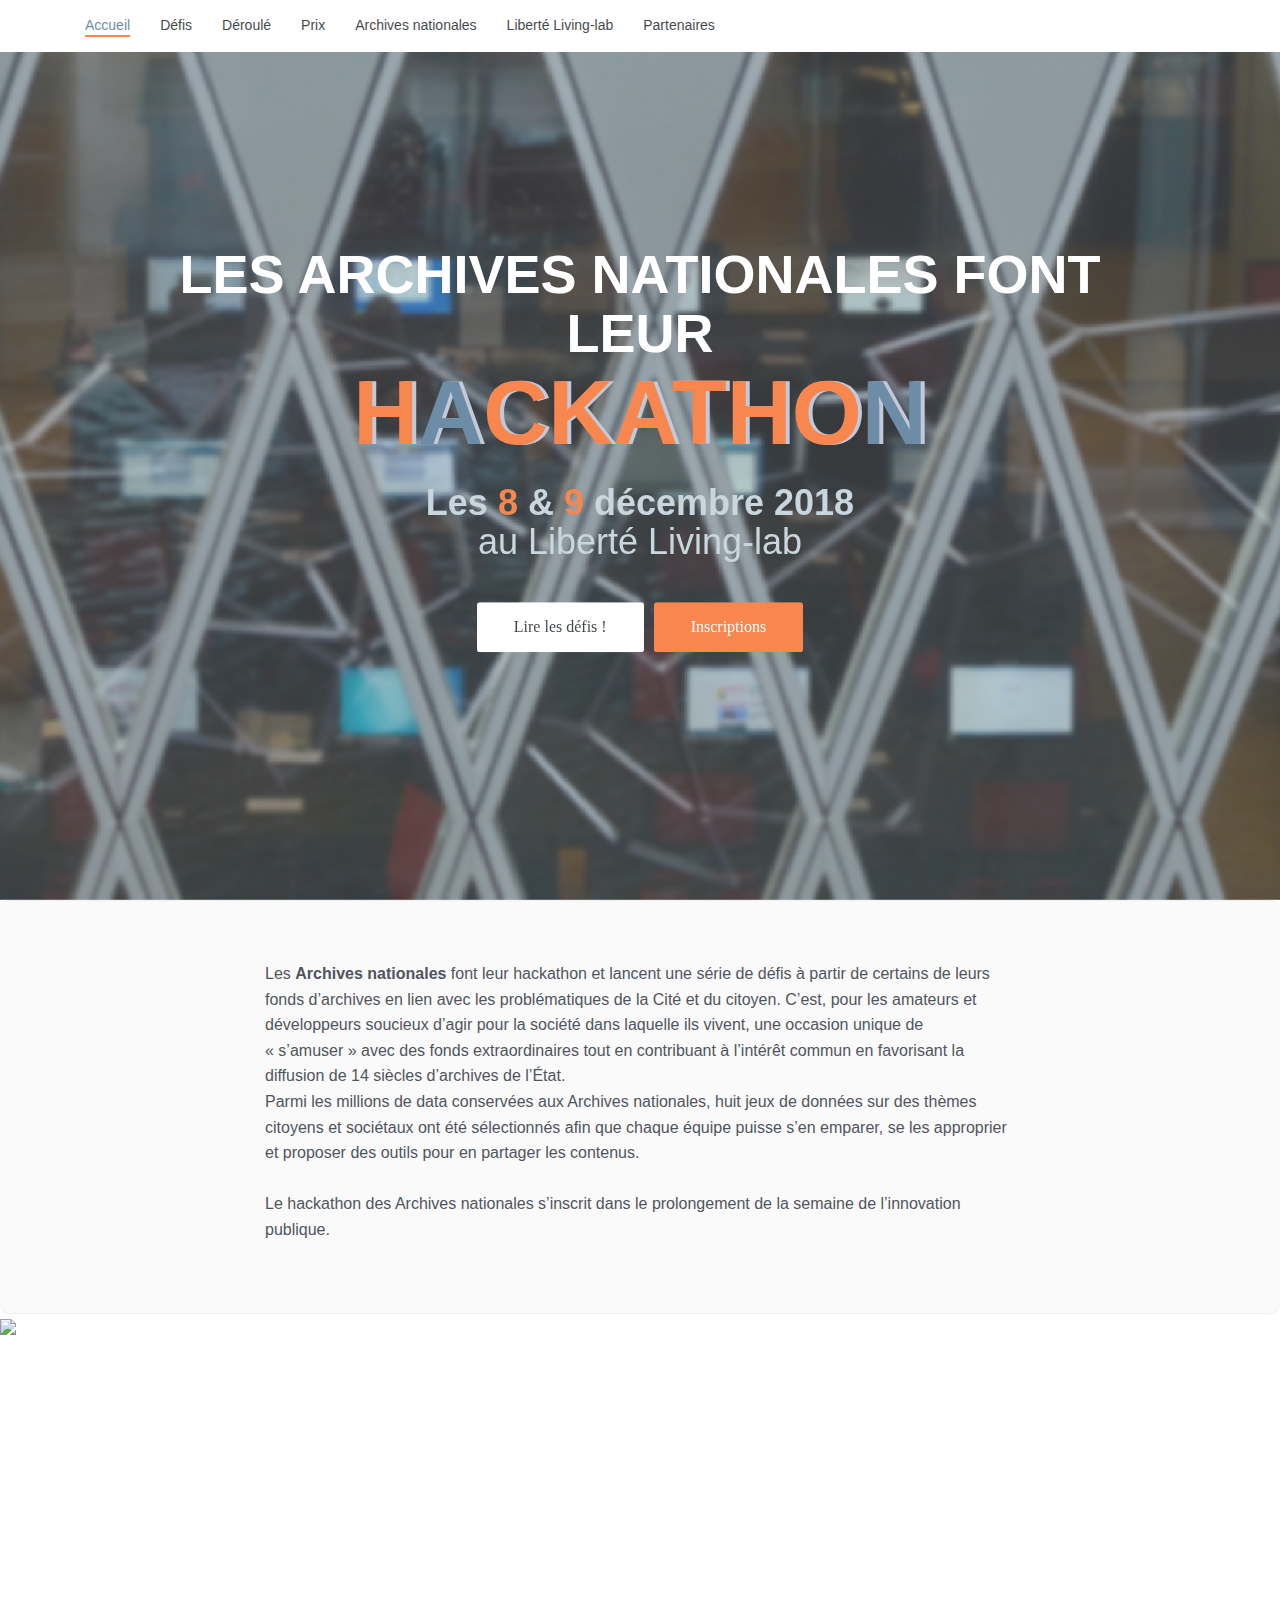
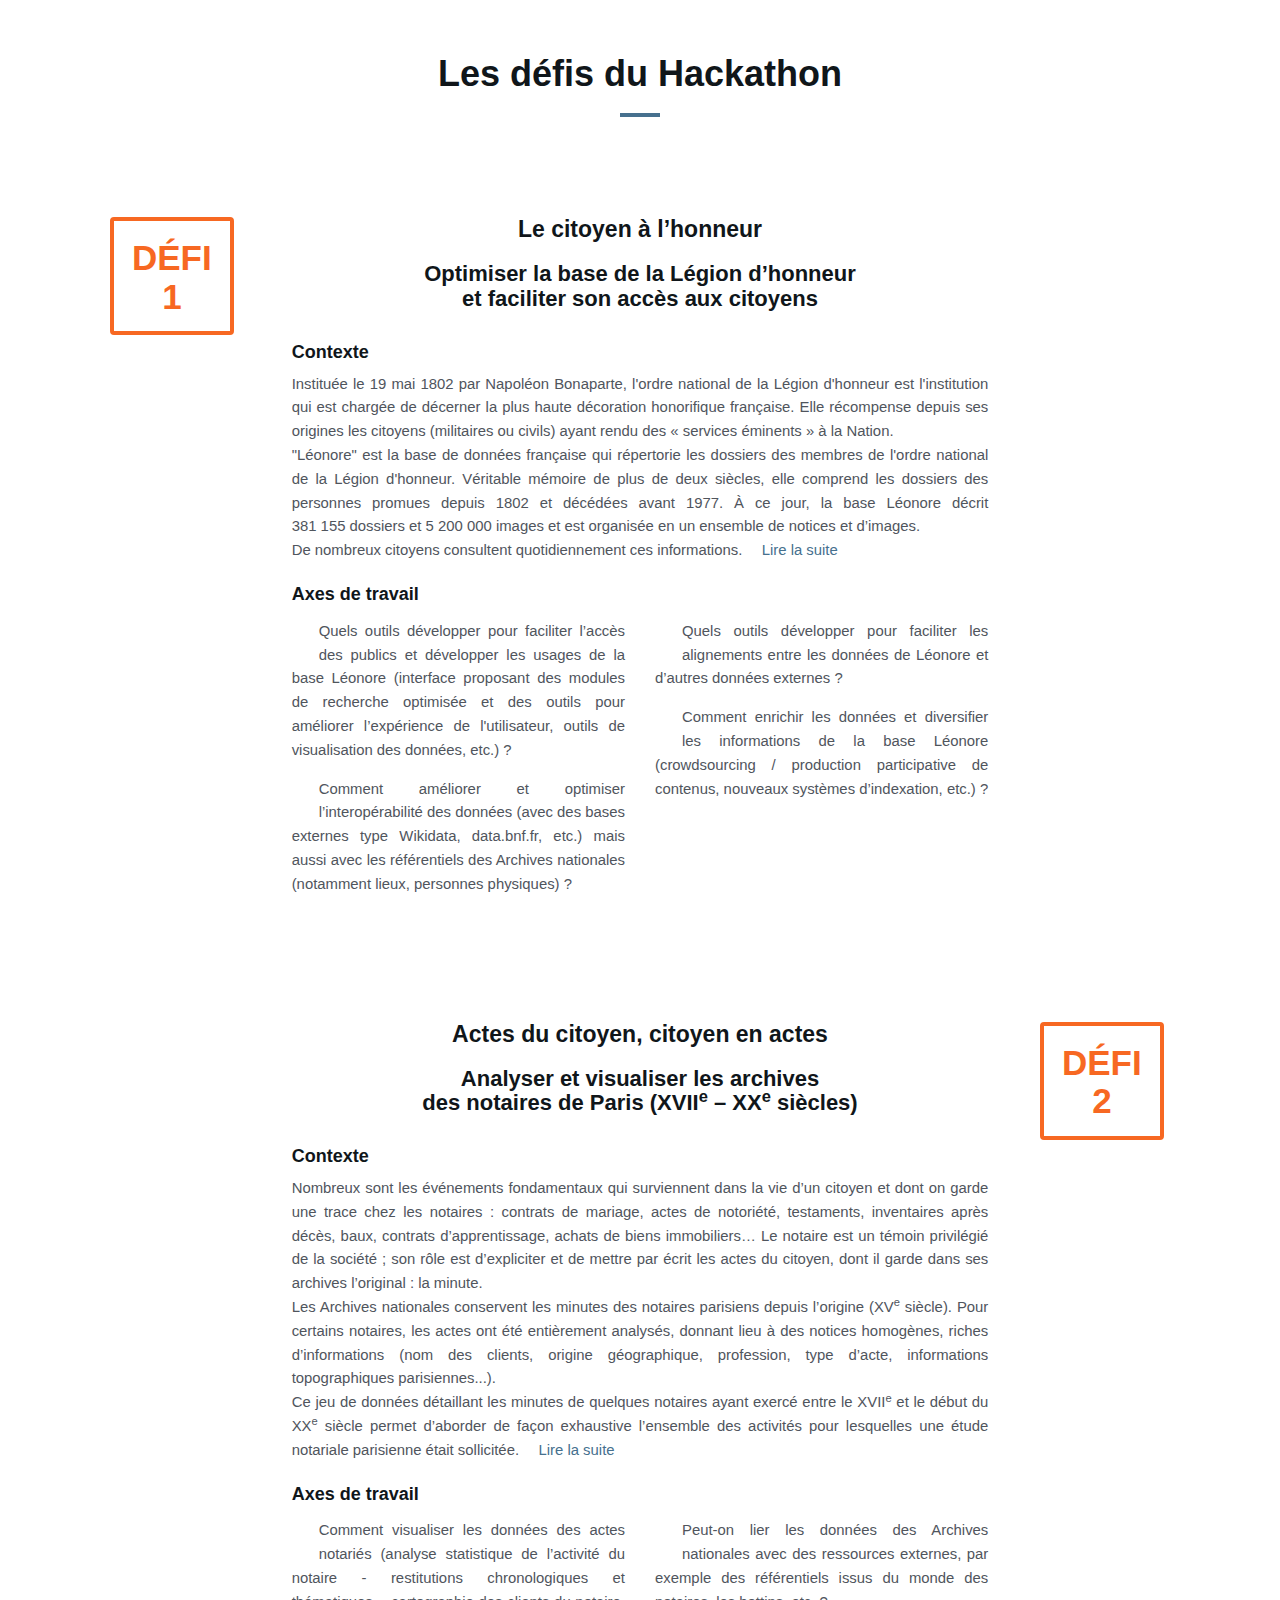
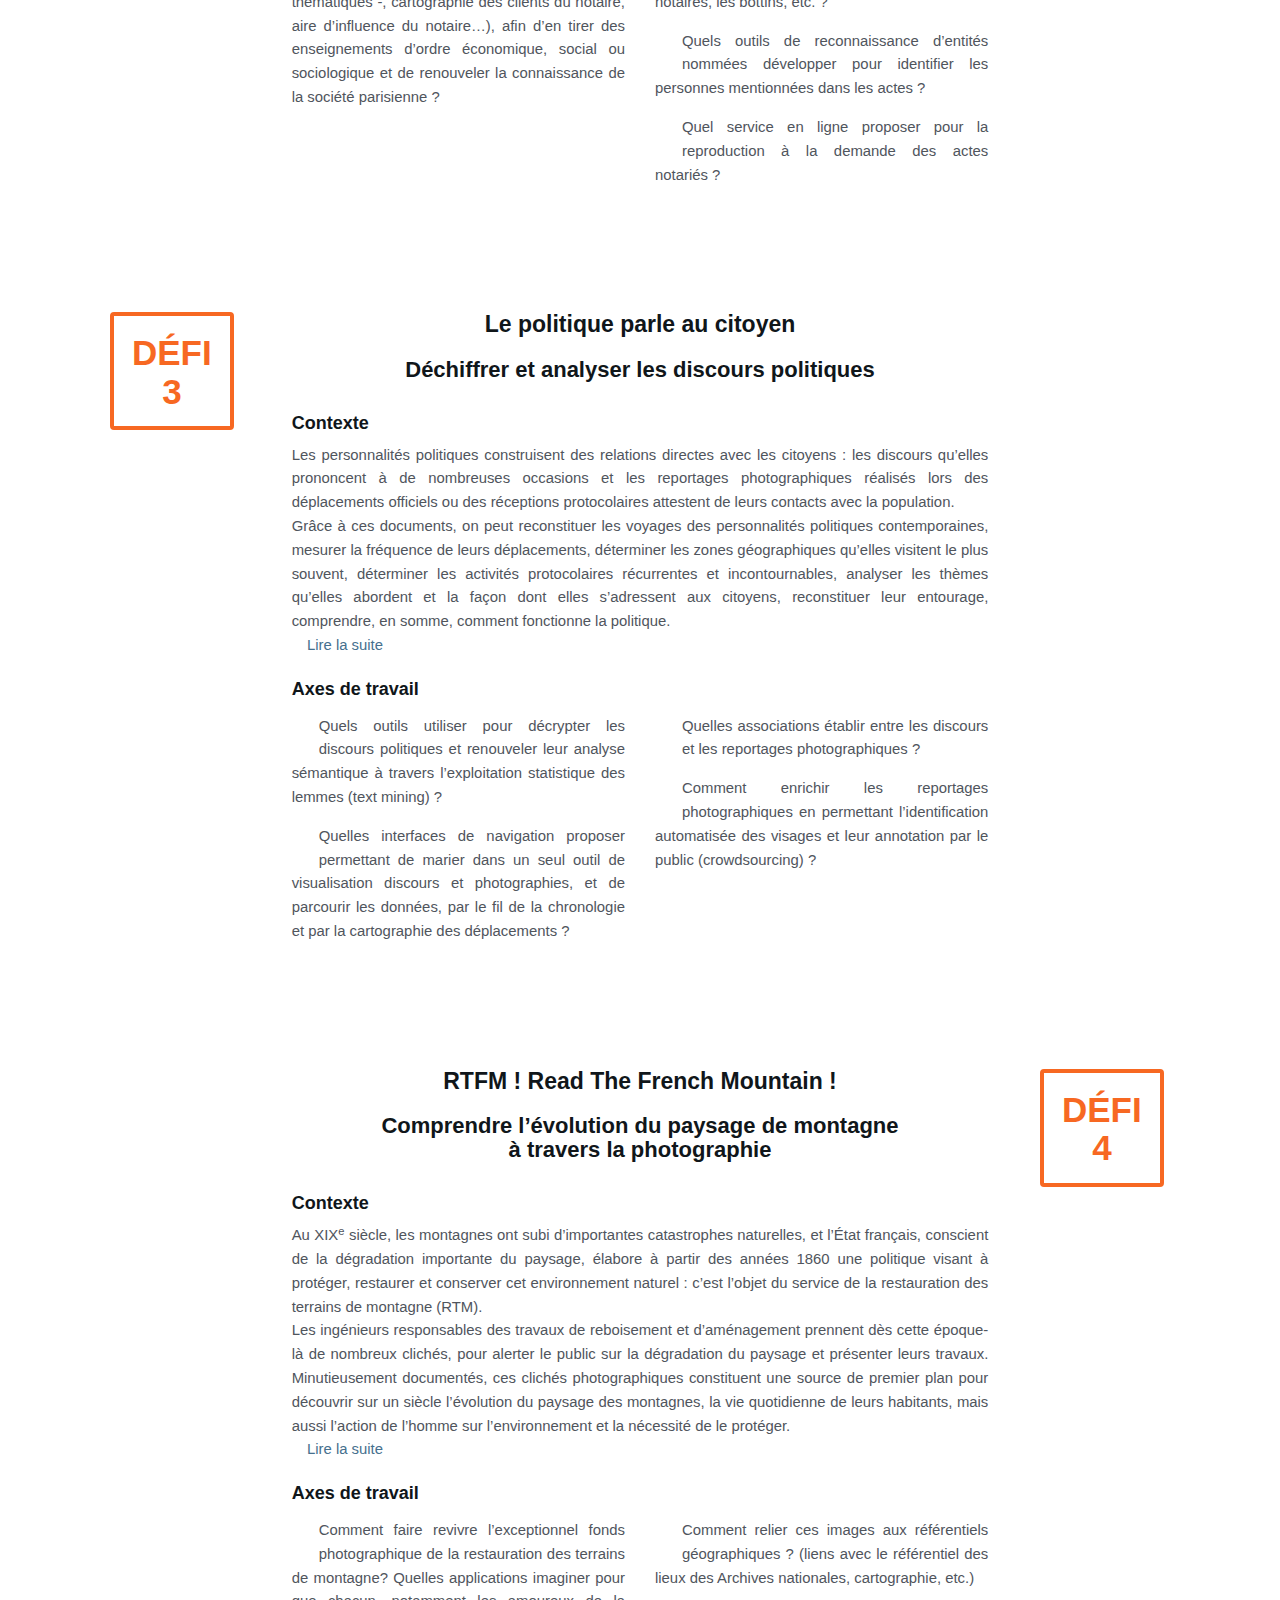
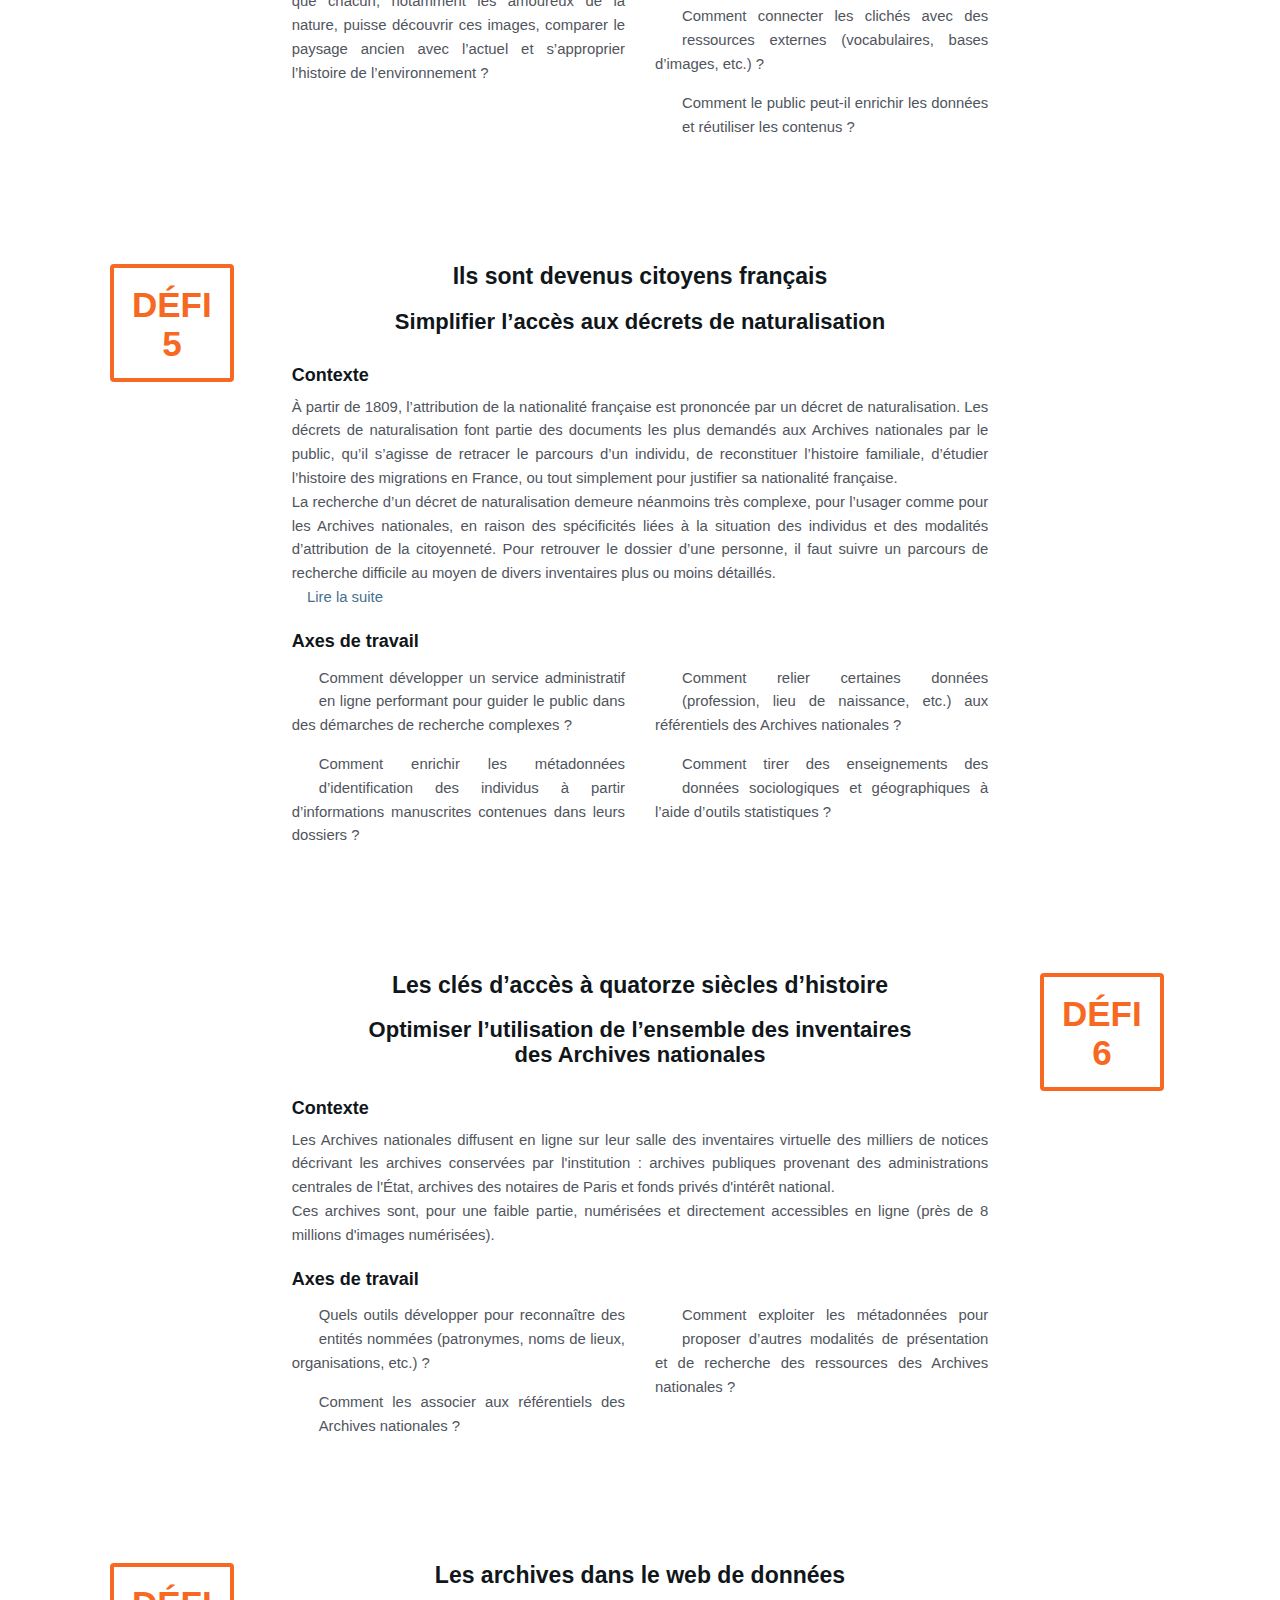
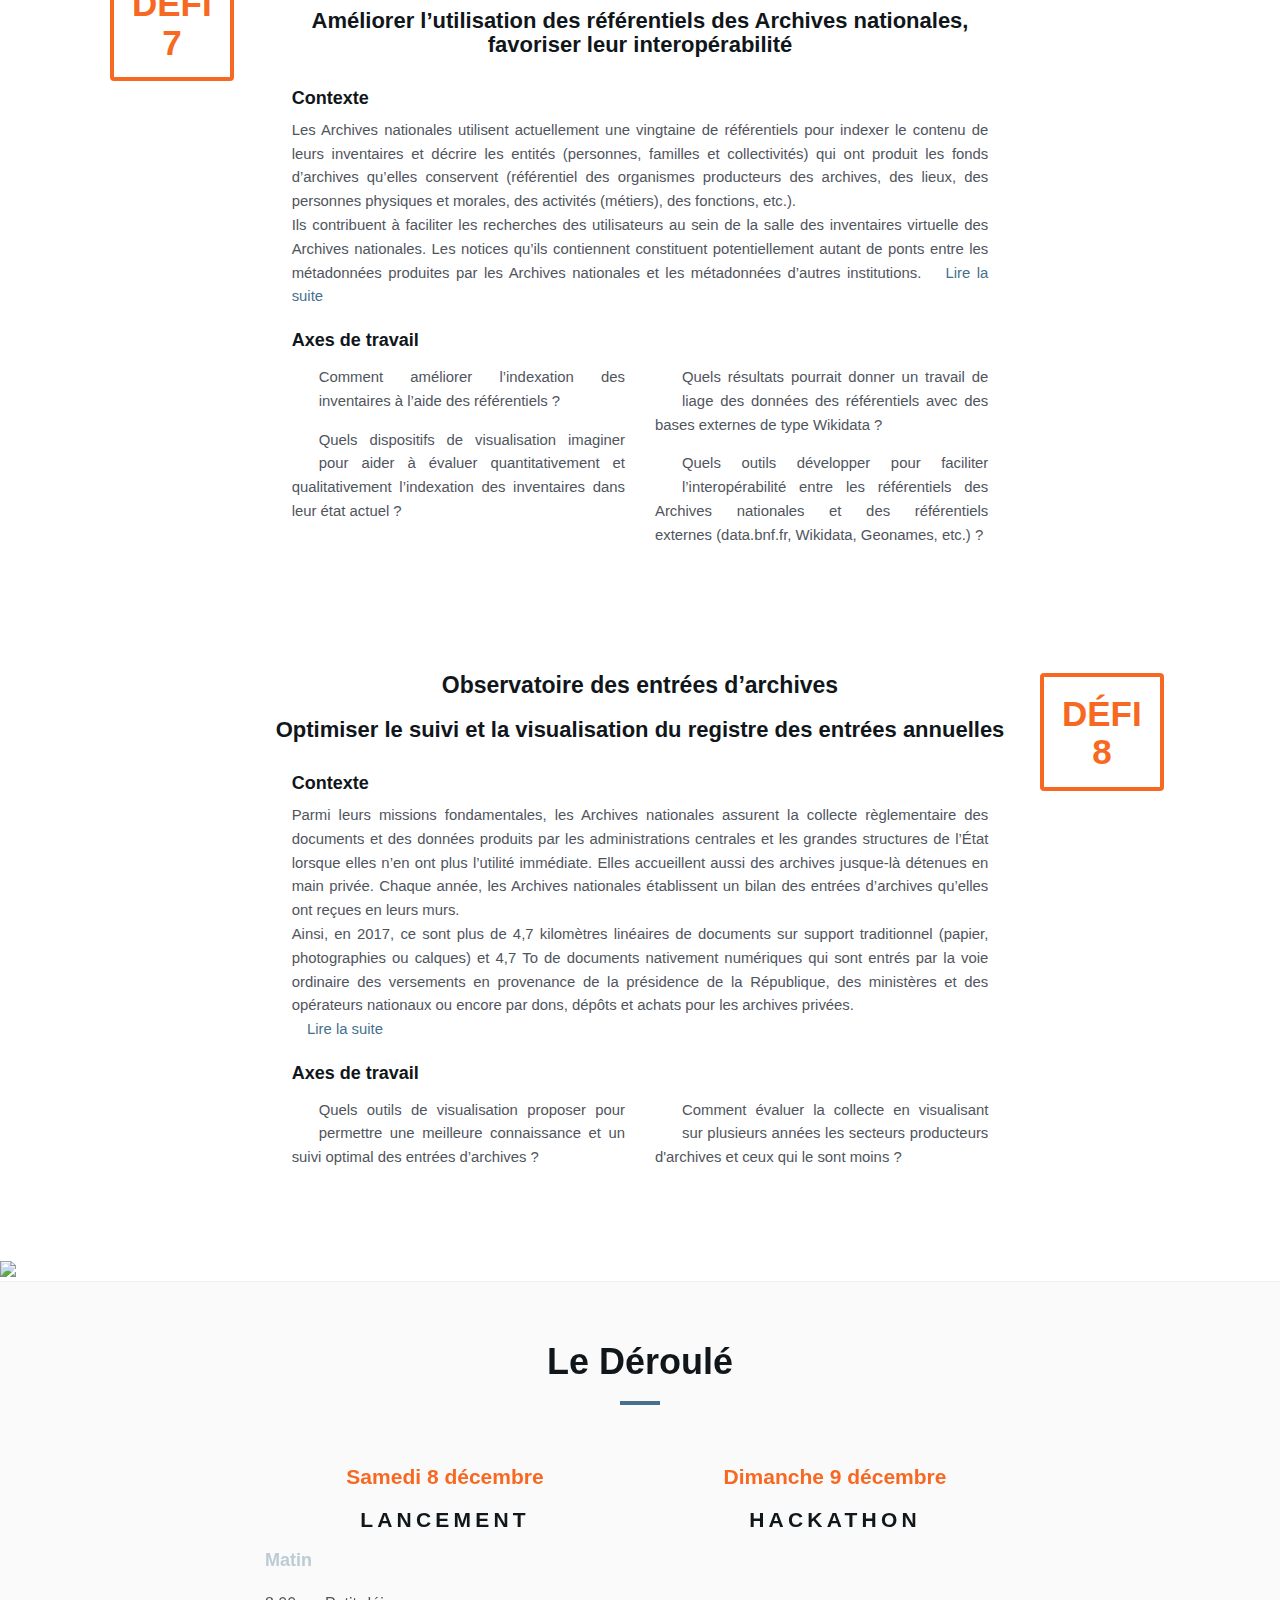
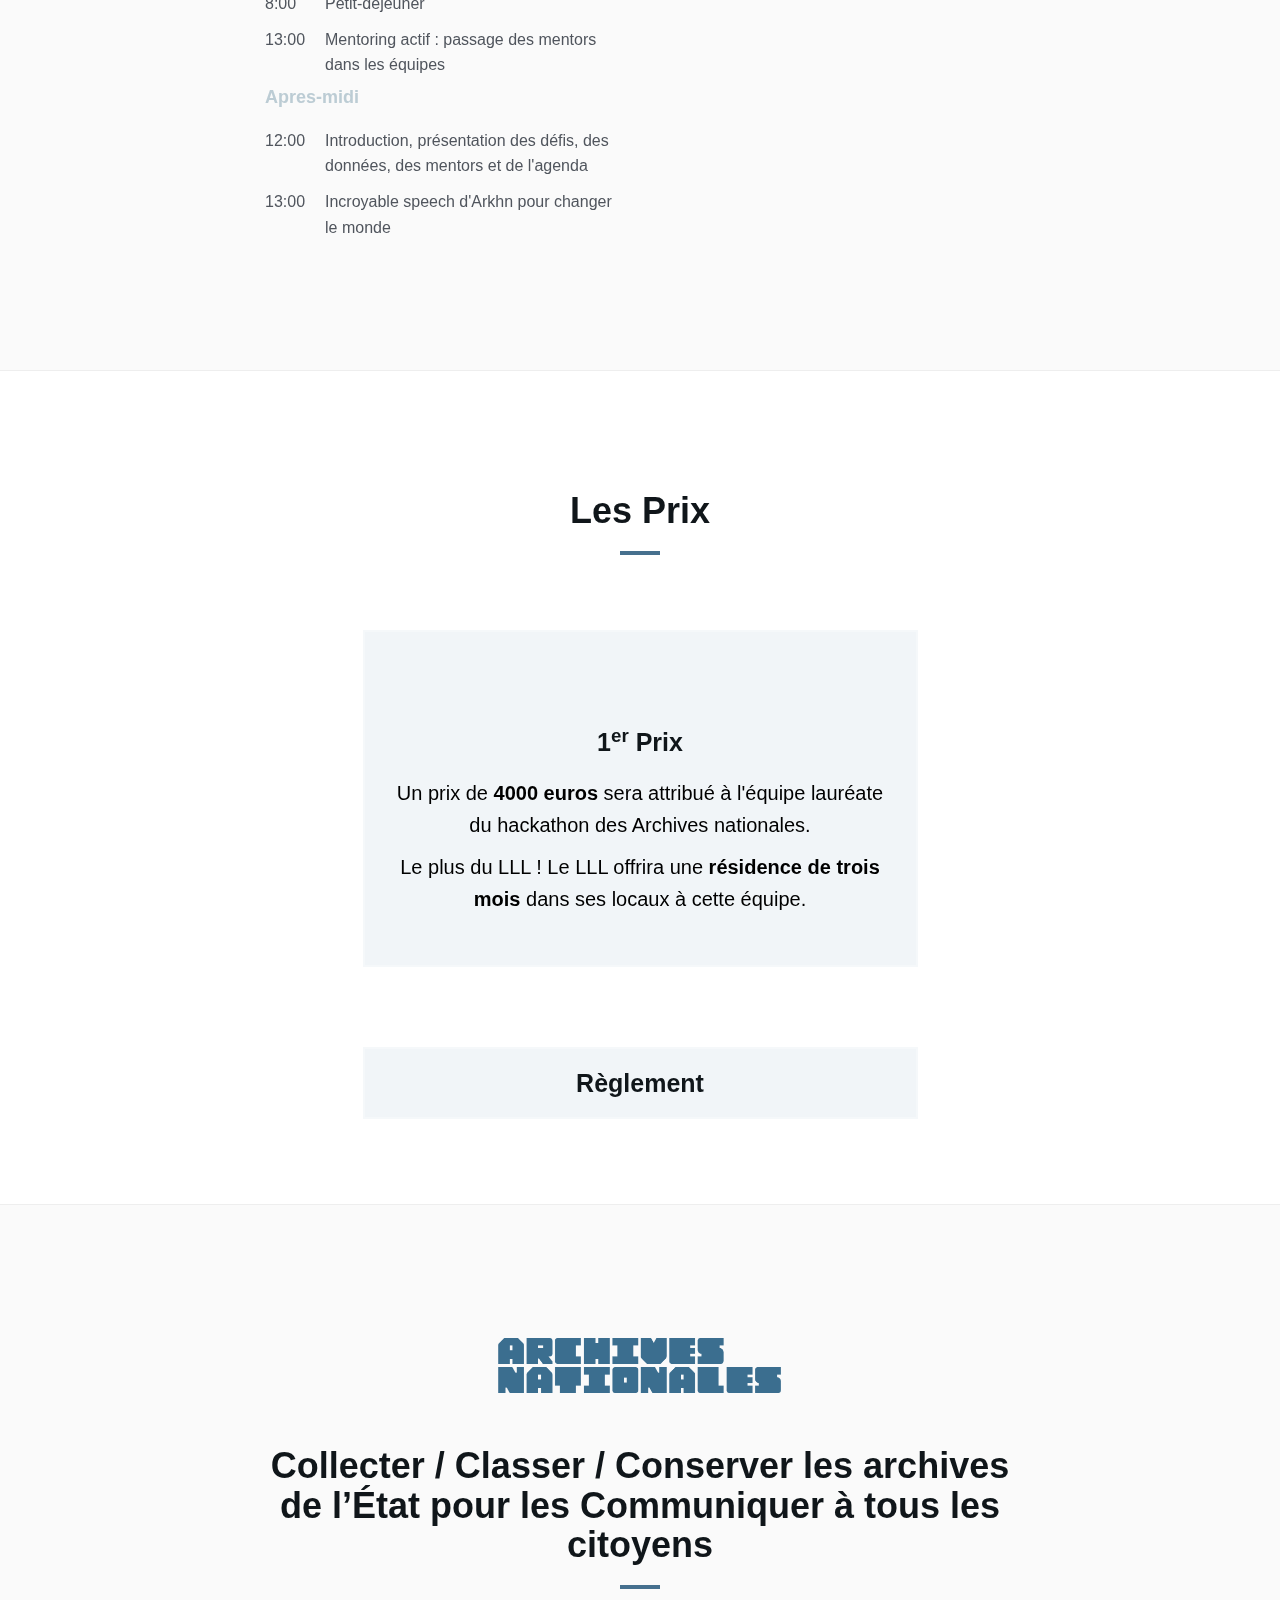
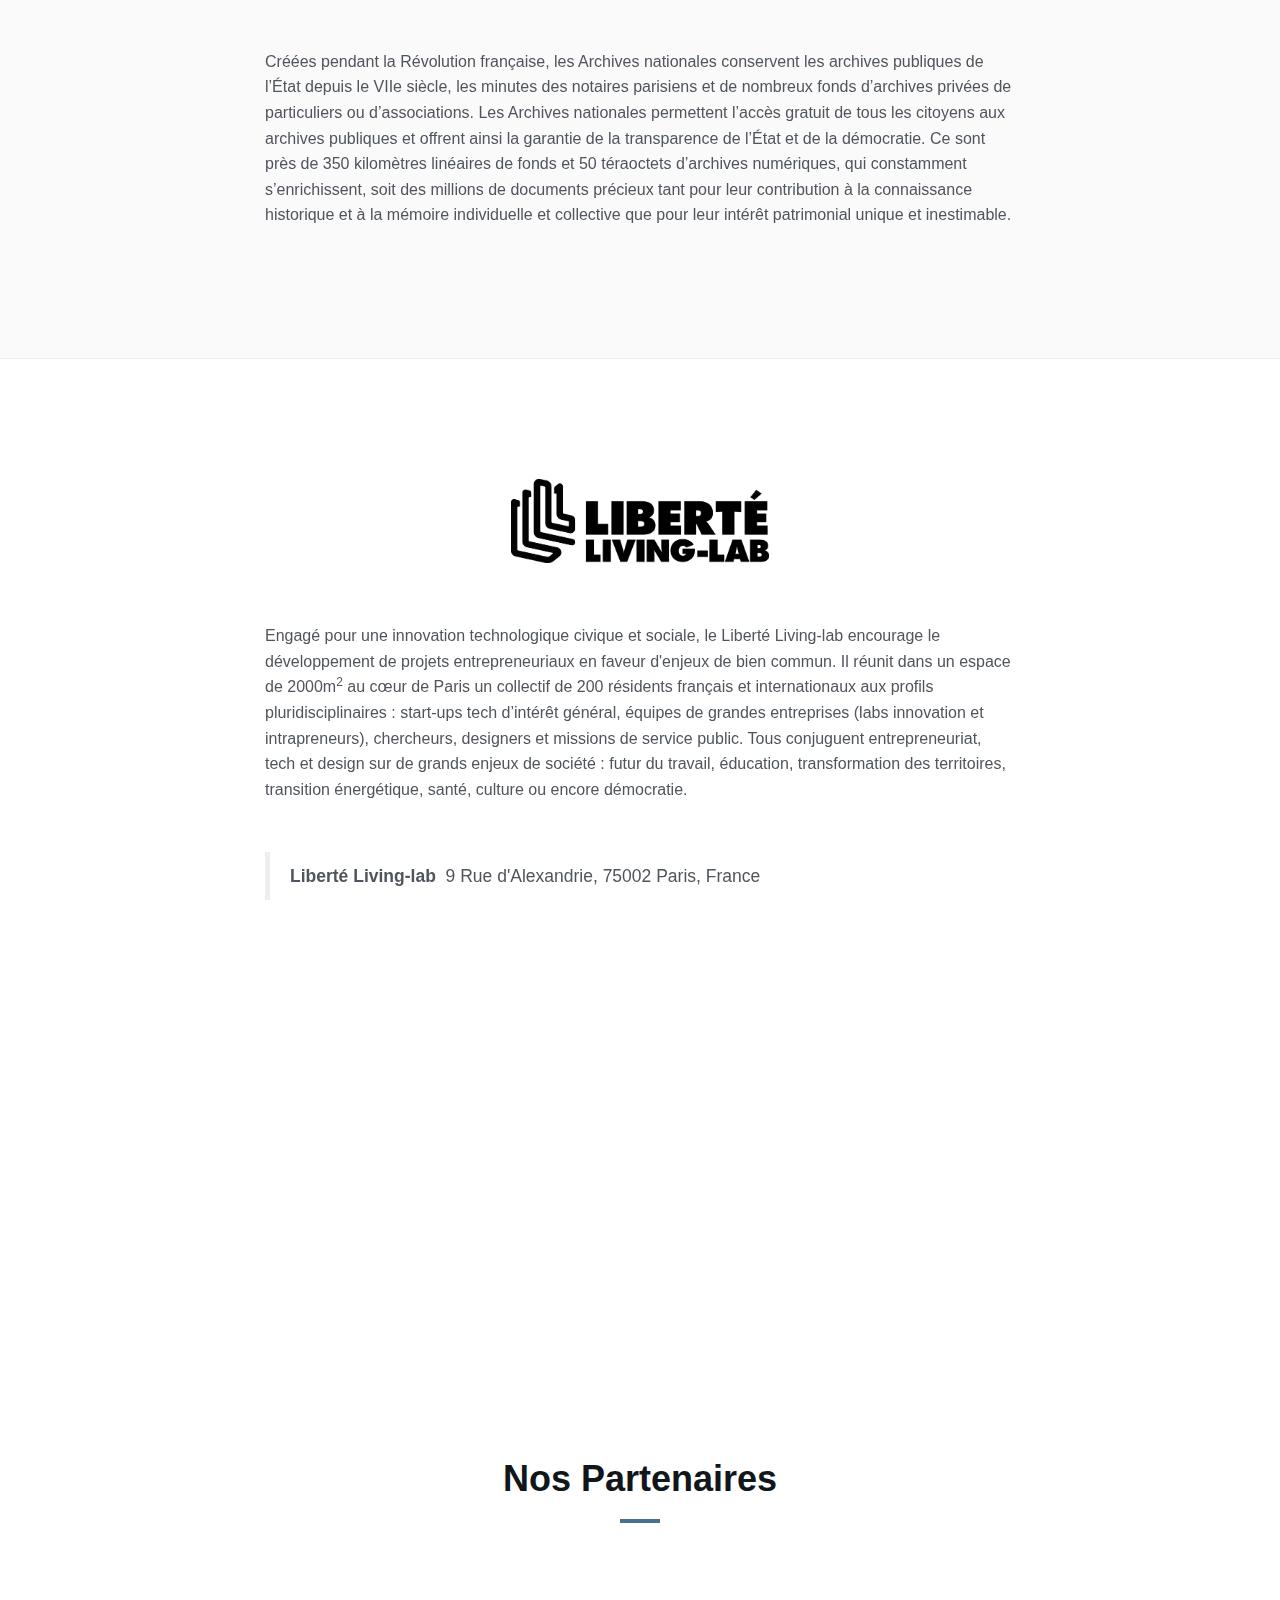
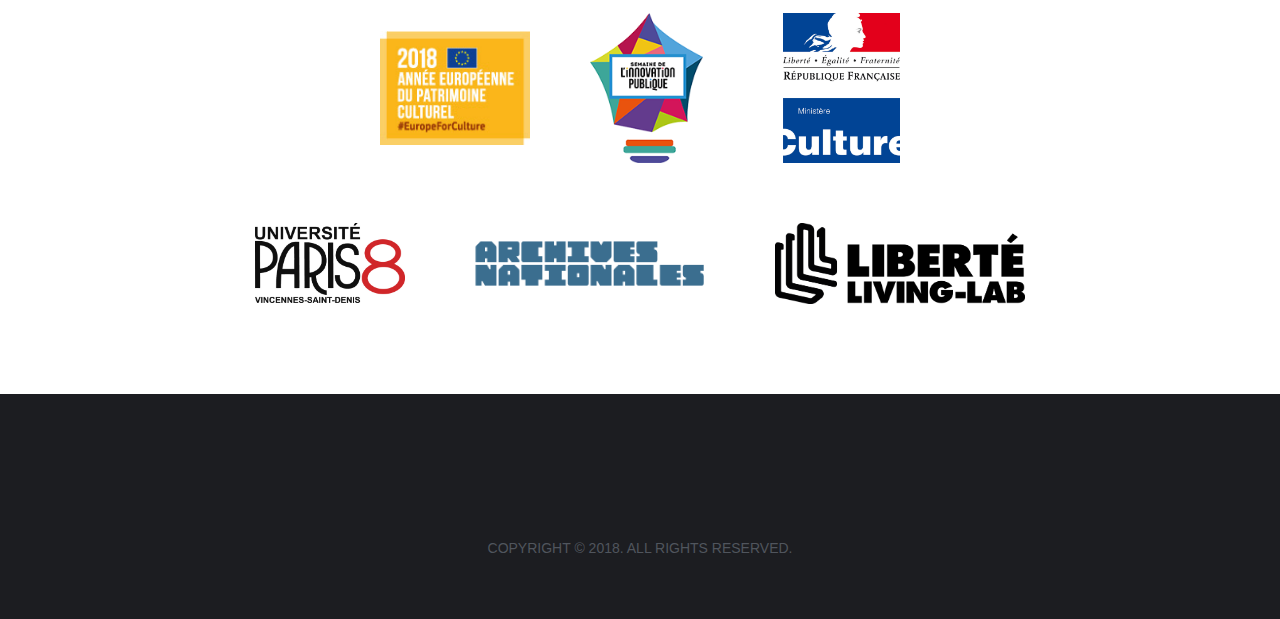
==== index.html @ dbbd3214 "Nice blurry background + nice 2000's title" ====
<!DOCTYPE html>
<html lang="en">

<head>
	<meta charset="utf-8">
	<meta http-equiv="X-UA-Compatible" content="IE=edge">
	<meta name="viewport" content="width=device-width, initial-scale=1">
	<!-- The above 3 meta tags *must* come first in the head; any other head content must come *after* these tags -->

	<title>Hackathon des Archives Nationales</title>

	<!-- Google font -->
	<!-- <link href="https://fonts.googleapis.com/css?family=Montserrat:400,700%7CVarela+Round" rel="stylesheet"> -->

	<!-- Bootstrap -->
	<link type="text/css" rel="stylesheet" href="css/bootstrap.min.css" />

	<!-- Owl Carousel -->
	<link type="text/css" rel="stylesheet" href="css/owl.carousel.css" />
	<link type="text/css" rel="stylesheet" href="css/owl.theme.default.css" />

	<!-- Magnific Popup -->
	<link type="text/css" rel="stylesheet" href="css/magnific-popup.css" />

	<!-- Font Awesome Icon -->
	<link rel="stylesheet" href="css/font-awesome.min.css">

	<!-- Custom stlylesheet -->
	<link type="text/css" rel="stylesheet" href="css/style.css" />

	<!-- HTML5 shim and Respond.js for IE8 support of HTML5 elements and media queries -->
	<!-- WARNING: Respond.js doesn't work if you view the page via file:// -->
	<!--[if lt IE 9]>
		<script src="https://oss.maxcdn.com/html5shiv/3.7.3/html5shiv.min.js"></script>
		<script src="https://oss.maxcdn.com/respond/1.4.2/respond.min.js"></script>
	<![endif]-->

	<link rel="stylesheet" href="https://use.fontawesome.com/releases/v5.3.1/css/all.css" integrity="sha384-mzrmE5qonljUremFsqc01SB46JvROS7bZs3IO2EmfFsd15uHvIt+Y8vEf7N7fWAU" crossorigin="anonymous">
</head>

<body>
	<!-- Header -->
	<header id="home">
		<div class="bg-img" style="background-image: url('./img/background.png');">
			<h2 class='my-grey'>
				#hackAN2018
			</h2>
		</div>

		<nav id="nav" class="navbar nav-transparent">
			<div class="container">
				<div class="navbar-header">
					<div class="nav-collapse">
						<span></span>
					</div>
				</div>

				<ul class="main-nav nav navbar-nav navbar-left">
					<li><a href="#home">Accueil</a></li>
					<li><a href="#defis">Défis</a></li>
					<li><a href="#deroule">Déroulé</a></li>
					<li><a href="#prix">Prix</a></li>
					<li><a href="#archivesnationales">Archives nationales</a></li>
					<li><a href="#lll">Liberté Living-lab</a></li>
					<li><a href="#partenaires">Partenaires</a></li>
					<!-- <li class="has-dropdown"><a href="#blog">Blog</a>
						<ul class="dropdown">
							<li><a href="blog-single.html">blog post</a></li>
						</ul>
					</li> -->
				</ul>

				<ul class="main-nav nav navbar-nav navbar-right">
					<li><a class="small-btn" href="https://libertlivinglab.typeform.com/to/pXBd1w">Inscriptions</a></li>
				</ul>
			</div>
		</nav>

		<div class="home-wrapper">
			<div class="container">

				<div class="row">
					<div class="col-md-10 col-md-offset-1">
						<div class="home-content" id="head_title">
							<h1 class="white-text" id='main-title'>
								Les Archives Nationales font leur<br>
								<span>H<em>A</em>CKATHO<em>N</em></span>
							</h1>
							<!-- <div style="height: 55vh">
							</div> -->
							<h2 class="my-grey">
								Les <span class="my-orange">8</span> & <span class="my-orange">9</span> décembre 2018<br />
								<span style="font-weight: normal;">au Liberté Living-lab</span>
							</h2>
							<button id='defi-btn' class="white-btn">Lire les défis !</button>
							<a class="main-btn" href="https://libertlivinglab.typeform.com/to/pXBd1w">Inscriptions</a>
						</div>
					</div>
				</div>

			</div>
		</div>
	</header>

	<div class="section sm-padding bg-grey row-defi">
		<div class="container">
			<div class="row">
				<div class="col-md-8 col-md-offset-2">
					<p>

					Les <b>Archives nationales</b> font leur hackathon et lancent une série de défis à partir de certains de leurs fonds d’archives en lien avec les
					problématiques de la Cité et du citoyen. C’est, pour les amateurs et développeurs soucieux d’agir pour la société dans laquelle ils vivent,
					une occasion unique de «&nbsp;s’amuser&nbsp;» avec des fonds extraordinaires tout en contribuant à l’intérêt commun en favorisant la diffusion de 14
					siècles d’archives de l’État.<br />
					Parmi les millions de data conservées aux Archives nationales, huit jeux de données sur des thèmes citoyens et sociétaux ont été sélectionnés
					afin que chaque équipe puisse s’en emparer, se les approprier et proposer des outils pour en partager les contenus.<br /><br />

					Le hackathon des Archives nationales s’inscrit dans le prolongement de la semaine de l’innovation publique.
					</p>
				</div>
			</div>
		</div>
	</div>

	<div id="defis" class="section">
		<div id="defi-header">
			<img src="img/visuels/large_docs.jpg" />
		</div>
		<div class="container">
			<div>
				<div class="section-header text-center">
					<h2 class="title">Les défis du Hackathon</h2>
				</div>
			</div>
			<div class="row row-mb text-justify row-defi">
				<div class="defi-number"><h3><span class="defi-number-text">Défi</span><br/>1</h3></div>
				<div class="text-center">
					<h2 class="defi-title">Le citoyen à l’honneur</h2>
					<h3 class="defi-title2">
						 Optimiser la base de la Légion d’honneur<br/> et faciliter son accès aux citoyens
					</h3>
				</div>
				<!--<h4><a class="show-more" href="#defi_all_1"><i class="fas fa-plus-circle"></i> Plus de détails sur le défi</a></h4>-->
				<div id="defi_all_1" class="">
				<div class="col-md-offset-2 col-md-8">
					<h4 class="">Contexte</h4>
					<p>
						Instituée le 19 mai 1802 par Napoléon Bonaparte, l'ordre national de la Légion d'honneur est l'institution qui est chargée de décerner la plus haute décoration honorifique française. Elle récompense depuis ses origines les citoyens (militaires ou civils) ayant rendu des « services éminents » à la Nation.<br>

						"Léonore" est la base de données française qui répertorie les dossiers des membres de l'ordre national de la Légion d'honneur. Véritable mémoire de plus de deux siècles, elle comprend les dossiers des personnes promues depuis 1802 et décédées avant 1977. À ce jour, la base Léonore décrit 381 155 dossiers et 5 200 000 images et est organisée en un ensemble de notices et d’images.<br>

						De nombreux citoyens consultent quotidiennement ces informations. <a class="show-more" href="#defi_more_1"><i class="fas fa-plus-circle"></i> Lire la suite</a><span id="defi_more_1" class="more-text">Toutefois, les Archives nationales sont aujourd’hui confrontées à un problème d’obsolescence de cet outil et de complétude des données. Les technologies utilisées pour l’application actuelle sont vieillissantes, difficilement maintenables. Pour certains dossiers, toutes les informations n’ont pas été renseignées dans la base de données (date de naissance, prénom du légionnaire etc.) et par ailleurs certaines informations visibles sur les images mériteraient de venir enrichir les notices (ex. : numéro de matricule, date de décès, métier, dates de décoration, etc.).</span>
					</p>
				</div>

				<div class="col-md-offset-2 col-md-8">
					<h4 class='axes'>Axes de travail</h4>
					<div class="col-md-6" style="padding-left: 0px;">
						<div class="feature">
							<i class="fas fa-arrow-circle-right"></i>
							<p>
								Quels outils développer pour faciliter l’accès des publics et développer les usages de la base Léonore (interface proposant des modules de recherche optimisée et des outils pour améliorer l’expérience de l'utilisateur, outils de visualisation des données, etc.) ?
							</p>
						</div>
						<div class="feature">
							<i class="fas fa-arrow-circle-right"></i>
							<p>
								Comment améliorer et optimiser l’interopérabilité des données (avec des bases externes type Wikidata, data.bnf.fr, etc.) mais aussi avec les référentiels des Archives nationales (notamment lieux, personnes physiques) ?
							</p>
						</div>
					</div>
					<div class="col-md-6" style="padding-right: 0px;">
						<div class="feature">
							<i class="fas fa-arrow-circle-right"></i>
							<p>
								Quels outils développer pour faciliter les alignements entre les données de Léonore et d’autres données externes ?
							</p>
						</div>
						<div class="feature">
							<i class="fas fa-arrow-circle-right"></i>
							<p>
								Comment enrichir les données et diversifier les informations de la base Léonore (crowdsourcing / production participative de contenus, nouveaux systèmes d’indexation, etc.) ?
							</p>
						</div>
					</div>
				</div>
				</div>
			</div>

			<div class="row row-mb text-justify row-defi">
				<div class="defi-number-right"><h3><span class="defi-number-text">Défi</span><br/>2</h3></div>
				<div class="text-center">
					<h2 class="defi-title">Actes du citoyen, citoyen en actes</h2>
					<h3 class="defi-title2">
						Analyser et visualiser les archives<br />des notaires de Paris (XVII<sup>e</sup> – XX<sup>e</sup> siècles)
					</h3>
				</div>

				<div class="col-md-offset-2 col-md-8">
					<h4 class="">Contexte</h4>
					<p>
						Nombreux sont les événements fondamentaux qui surviennent dans la vie d’un citoyen et dont on garde une trace chez les notaires : contrats de mariage, actes de notoriété, testaments, inventaires après décès, baux, contrats d’apprentissage, achats de biens immobiliers… Le notaire est un témoin privilégié de la société ; son rôle est d’expliciter et de mettre par écrit les actes du citoyen, dont il garde dans ses archives l’original : la minute.<br>
						Les Archives nationales conservent les minutes des notaires parisiens depuis l’origine (XV<sup>e</sup> siècle). Pour certains notaires, les actes ont été entièrement analysés, donnant lieu à des notices homogènes, riches d’informations (nom des clients, origine géographique, profession, type d’acte, informations topographiques parisiennes...).<br>
						Ce jeu de données détaillant les minutes de quelques notaires ayant exercé entre le XVII<sup>e</sup> et le début du XX<sup>e</sup> siècle permet d’aborder de façon exhaustive l’ensemble des activités pour lesquelles une étude notariale parisienne était sollicitée.
						<a class="show-more" href="#defi_more_2"><i class="fas fa-plus-circle"></i> Lire la suite</a><span id="defi_more_2" class="more-text">Ces informations, exprimées de façon sérielle, mériteraient d’être présentées et analysées pour en saisir toute la richesse.<br>
						Par ailleurs, les minutes de notaires font l’objet de très nombreuses demandes de copies. Un service administratif en ligne serait nécessaire, destiné à guider efficacement l’usager,depuis la formalisation de sa requête jusqu’à la mise à disposition de la reproduction numérique qu’il souhaite.
						</span>
					</p>
				</div>

				<div class="col-md-offset-2 col-md-8">
					<h4 class='axes'>Axes de travail</h4>
					<div class="col-md-6" style="padding-left: 0px;">
						<div class="feature">
							<i class="fas fa-arrow-circle-right"></i>
							<p>
								Comment visualiser les données des actes notariés (analyse statistique de l’activité du notaire - restitutions chronologiques et thématiques -, cartographie des clients du notaire, aire d’influence du notaire…), afin d’en tirer des enseignements d’ordre économique, social ou sociologique et de renouveler la connaissance de la société parisienne ?
							</p>
						</div>
					</div>
					<div class="col-md-6" style="padding-right: 0px;">
						<div class="feature">
							<i class="fas fa-arrow-circle-right"></i>
							<p>
								Peut-on lier les données des Archives nationales avec des ressources externes, par exemple des référentiels issus du monde des notaires, les bottins, etc. ?
							</p>
						</div>
						<div class="feature">
							<i class="fas fa-arrow-circle-right"></i>
							<p>
								Quels outils de reconnaissance d’entités nommées développer pour identifier les personnes mentionnées dans les actes ?
							</p>
						</div>
						<div class="feature">
							<i class="fas fa-arrow-circle-right"></i>
							<p>
								Quel service en ligne proposer pour la reproduction à la demande des actes notariés ?
							</p>
						</div>
					</div>
				</div>
			</div>

			<div class="row row-mb text-justify row-defi">
				<div class="defi-number"><h3><span class="defi-number-text">Défi</span><br/>3</h3></div>
				<div class="text-center">
					<h2 class="defi-title">Le politique parle au citoyen</h2>
					<h3 class="defi-title2">
						Déchiffrer et analyser les discours politiques
					</h3>
				</div>

				<div class="col-md-offset-2 col-md-8">
					<h4 class="">Contexte</h4>
					<p>
						Les personnalités politiques construisent des relations directes avec les citoyens : les discours qu’elles prononcent à de nombreuses occasions et les reportages photographiques réalisés lors des déplacements officiels ou des réceptions protocolaires attestent de leurs contacts avec la population.<br>
						Grâce à ces documents, on peut reconstituer les voyages des personnalités politiques contemporaines, mesurer la fréquence de leurs déplacements, déterminer les zones géographiques qu’elles visitent le plus souvent, déterminer les activités protocolaires récurrentes et incontournables, analyser les thèmes qu’elles abordent et la façon dont elles s’adressent aux citoyens, reconstituer leur entourage, comprendre, en somme, comment fonctionne la politique.<br>
						<a class="show-more" href="#defi_more_3"><i class="fas fa-plus-circle"></i> Lire la suite</a><span id="defi_more_3" class="more-text"> Ce défi rassemble un jeu de données issus des discours de deux hommes politiques, dont certains n’ont jamais été publiés : ceux du général de Gaulle, prononcés entre 1946 et 1969, et ceux de Michel Rocard, durant la période où il fut Premier Ministre (1988-1991). Il contient également des photoreportages, certains étant directement en lien avec les discours.<br>
						De multiples usages sont possibles autour de l’exploitation de ces données, notamment comprendre et déchiffrer le discours de ces deux hommes politiques et les restituer sur une interface innovante.
						</span>
					</p>
				</div>

				<div class="col-md-offset-2 col-md-8">
					<h4 class='axes'>Axes de travail</h4>
					<div class="col-md-6" style="padding-left: 0px;">
						<div class="feature">
							<i class="fas fa-arrow-circle-right"></i>
							<p>
								Quels outils utiliser pour décrypter les discours politiques et renouveler leur analyse sémantique à travers l’exploitation statistique des lemmes (text mining) ?
							</p>
						</div>
						<div class="feature">
							<i class="fas fa-arrow-circle-right"></i>
							<p>
								Quelles interfaces de navigation proposer permettant de marier dans un seul outil de visualisation discours et photographies, et de parcourir les données, par le fil de la chronologie et par la cartographie des déplacements ?
							</p>
						</div>
					</div>
					<div class="col-md-6" style="padding-right: 0px;">
						<div class="feature">
							<i class="fas fa-arrow-circle-right"></i>
							<p>
								Quelles associations établir entre les discours et les reportages photographiques ?
							</p>
						</div>
						<div class="feature">
							<i class="fas fa-arrow-circle-right"></i>
							<p>
								Comment enrichir les reportages photographiques en permettant l’identification automatisée des visages et leur annotation par le public (crowdsourcing) ?
							</p>
						</div>
					</div>
				</div>
			</div>

			<div class="row row-mb text-justify row-defi">
				<div class="defi-number-right"><h3><span class="defi-number-text">Défi</span><br/>4</h3></div>
				<div class="text-center">
					<h2 class="defi-title">RTFM ! Read The French Mountain !</h2>
					<h3 class="defi-title2">
						Comprendre l’évolution du paysage de montagne<br/> à travers la photographie
					</h3>
				</div>

				<div class="col-md-offset-2 col-md-8">
					<h4 class="">Contexte</h4>
					<p>
						Au XIX<sup>e</sup> siècle, les montagnes ont subi d’importantes catastrophes naturelles, et l’État français, conscient de la dégradation importante du paysage, élabore à partir des années 1860 une politique visant à protéger, restaurer et conserver cet environnement naturel : c’est l’objet du service de la restauration des terrains de montagne (RTM).<br>
						Les ingénieurs responsables des travaux de reboisement et d’aménagement prennent dès cette époque-là de nombreux clichés, pour alerter le public sur la dégradation du paysage et présenter leurs travaux. Minutieusement documentés, ces clichés photographiques constituent une source de premier plan pour découvrir sur un siècle l’évolution du paysage des montagnes, la vie quotidienne de leurs habitants, mais aussi l’action de l’homme sur l’environnement et la nécessité de le protéger.<br>
						<a class="show-more" href="#defi_more_4"><i class="fas fa-plus-circle"></i> Lire la suite</a><span id="defi_more_4" class="more-text">
						Les Archives nationales souhaitent mieux faire connaître et partager ce fonds photographique à la richesse insoupçonnée afin de contribuer à la connaissance et à la protection de cet environnement fragile.
						</span>
					</p>
				</div>

				<div class="col-md-offset-2 col-md-8">
					<h4 class='axes'>Axes de travail</h4>
					<div class="col-md-6" style="padding-left: 0px;">
						<div class="feature">
							<i class="fas fa-arrow-circle-right"></i>
							<p>
								Comment faire revivre l’exceptionnel fonds photographique de la restauration des terrains de montagne? Quelles applications imaginer pour que chacun, notamment les amoureux de la nature, puisse découvrir ces images, comparer le paysage ancien avec l’actuel et s’approprier l’histoire de l’environnement ?
							</p>
						</div>
					</div>
					<div class="col-md-6" style="padding-right: 0px;">
						<div class="feature">
							<i class="fas fa-arrow-circle-right"></i>
							<p>
								Comment relier ces images aux référentiels géographiques ? (liens avec le référentiel des lieux des Archives nationales, cartographie, etc.)
							</p>
						</div>
						<div class="feature">
							<i class="fas fa-arrow-circle-right"></i>
							<p>
								Comment connecter les clichés avec des ressources externes (vocabulaires, bases d’images, etc.) ?
							</p>
						</div>
						<div class="feature">
							<i class="fas fa-arrow-circle-right"></i>
							<p>
								Comment le public peut-il enrichir les données et réutiliser les contenus ?
							</p>
						</div>
					</div>
				</div>
			</div>

			<div class="row row-mb text-justify row-defi">
				<div class="defi-number"><h3><span class="defi-number-text">Défi</span><br/>5</h3></div>
				<div class="text-center">
					<h2 class="defi-title">Ils sont devenus citoyens français</h2>
					<h3 class="defi-title2">
						Simplifier l’accès aux décrets de naturalisation
					</h3>
				</div>

				<div class="col-md-offset-2 col-md-8">
					<h4 class="">Contexte</h4>
					<p>
						À partir de 1809, l’attribution de la nationalité française est prononcée par un décret de naturalisation. Les décrets de naturalisation font partie des documents les plus demandés aux Archives nationales par le public, qu’il s’agisse de retracer le parcours d’un individu, de reconstituer l’histoire familiale, d’étudier l’histoire des migrations en France, ou tout simplement pour justifier sa nationalité française.<br>
						La recherche d’un décret de naturalisation demeure néanmoins très complexe, pour l’usager comme pour les Archives nationales, en raison des spécificités liées à la situation des individus et des modalités d’attribution de la citoyenneté. Pour retrouver le dossier d’une personne, il faut suivre un parcours de recherche difficile au moyen de divers inventaires plus ou moins détaillés.<br>
						<a class="show-more" href="#defi_more_5"><i class="fas fa-plus-circle"></i> Lire la suite</a><span id="defi_more_5" class="more-text">
							Un service administratif en ligne, destiné à guider efficacement le public, serait nécessaire pour la recherche d'un décret de naturalisation. De même, les outils de recherche pourraient être enrichis en trouvant le moyen de récupérer des informations écrites sous forme manuscrite dans les dossiers de naturalisation.
						</span>
					</p>
				</div>

				<div class="col-md-offset-2 col-md-8">
					<h4 class='axes'>Axes de travail</h4>
					<div class="col-md-6" style="padding-left: 0px;">
						<div class="feature">
							<i class="fas fa-arrow-circle-right"></i>
							<p>
								Comment développer un service administratif en ligne performant pour guider le public dans des démarches de recherche complexes ?
							</p>
						</div>
						<div class="feature">
							<i class="fas fa-arrow-circle-right"></i>
							<p>
								Comment enrichir les métadonnées d’identification des individus à partir d’informations manuscrites contenues dans leurs dossiers ?
							</p>
						</div>
					</div>
					<div class="col-md-6" style="padding-right: 0px;">
						<div class="feature">
							<i class="fas fa-arrow-circle-right"></i>
							<p>
								Comment relier certaines données (profession, lieu de naissance, etc.) aux référentiels des Archives nationales ?
							</p>
						</div>
						<div class="feature">
							<i class="fas fa-arrow-circle-right"></i>
							<p>
								Comment tirer des enseignements des données sociologiques et géographiques à l’aide d’outils statistiques ?
							</p>
						</div>
					</div>
				</div>
			</div>

			<div class="row row-mb text-justify row-defi">
				<div class="defi-number-right"><h3><span class="defi-number-text">Défi</span><br/>6</h3></div>
				<div class="text-center">
					<h2 class="defi-title">Les clés d’accès à quatorze siècles d’histoire</h2>
					<h3 class="defi-title2">
						Optimiser l’utilisation de l’ensemble des inventaires<br /> des Archives nationales
					</h3>
				</div>

				<div class="col-md-offset-2 col-md-8">
					<h4 class="">Contexte</h4>
					<p>
						Les Archives nationales diffusent en ligne sur leur salle des inventaires virtuelle des milliers de notices décrivant les archives conservées par l'institution : archives publiques provenant des administrations centrales de l'État, archives des notaires de Paris et fonds privés d'intérêt national.<br>
						Ces archives sont, pour une faible partie, numérisées et directement accessibles en ligne (près de 8 millions d'images numérisées).
					</p>
				</div>

				<div class="col-md-offset-2 col-md-8">
					<h4 class='axes'>Axes de travail</h4>
					<div class="col-md-6" style="padding-left: 0px;">
						<div class="feature">
							<i class="fas fa-arrow-circle-right"></i>
							<p>
								Quels outils développer pour reconnaître des entités nommées (patronymes, noms de lieux, organisations, etc.) ?
							</p>
						</div>
						<div class="feature">
							<i class="fas fa-arrow-circle-right"></i>
							<p>
								Comment les associer aux référentiels des Archives nationales ?
							</p>
						</div>
					</div>
					<div class="col-md-6" style="padding-right: 0px;">
						<div class="feature">
							<i class="fas fa-arrow-circle-right"></i>
							<p>
								Comment exploiter les métadonnées pour proposer d’autres modalités de présentation et de recherche des ressources des Archives nationales ?
							</p>
						</div>
					</div>
				</div>
			</div>

			<div class="row row-mb text-justify row-defi">
				<div class="defi-number"><h3><span class="defi-number-text">Défi</span><br/>7</h3></div>
				<div class="text-center">
					<h2 class="defi-title">Les archives dans le web de données</h2>
					<h3 class="defi-title2">
						Améliorer l’utilisation des référentiels des Archives nationales,<br/> favoriser leur interopérabilité
					</h3>
				</div>

				<div class="col-md-offset-2 col-md-8">
					<h4 class="">Contexte</h4>
					<p>
						Les Archives nationales utilisent actuellement une vingtaine de référentiels pour indexer le contenu de leurs inventaires et décrire les entités (personnes, familles et collectivités) qui ont produit les fonds d’archives qu’elles conservent (référentiel des organismes producteurs des archives, des lieux, des personnes physiques et morales, des activités (métiers), des fonctions, etc.).<br>
						Ils contribuent à faciliter les recherches des utilisateurs au sein de la salle des inventaires virtuelle des Archives nationales. Les notices qu’ils contiennent constituent potentiellement autant de ponts entre les métadonnées produites par les Archives nationales et les métadonnées d’autres institutions.
						<a class="show-more" href="#defi_more_7"><i class="fas fa-plus-circle"></i> Lire la suite</a><span id="defi_more_7" class="more-text">
							En cours d’enrichissement et d’évolution technique et fonctionnelle, ils permettent aux archivistes de normaliser leur travail d’indexation et en particulier de construire une base de connaissances sur le contexte d’origine des archives.<br>
						Cependant, les référentiels sont encore sous-utilisés par les archivistes et les utilisateurs finaux.
						</span>
					</p>
				</div>

				<div class="col-md-offset-2 col-md-8">
					<h4 class='axes'>Axes de travail</h4>
					<div class="col-md-6" style="padding-left: 0px;">
						<div class="feature">
							<i class="fas fa-arrow-circle-right"></i>
							<p>
								Comment améliorer l’indexation des inventaires à l’aide des référentiels ?
							</p>
						</div>
						<div class="feature">
							<i class="fas fa-arrow-circle-right"></i>
							<p>
								Quels dispositifs de visualisation imaginer pour aider à évaluer quantitativement et qualitativement l’indexation des inventaires dans leur état actuel ?
							</p>
						</div>
					</div>
					<div class="col-md-6" style="padding-right: 0px;">
						<div class="feature">
							<i class="fas fa-arrow-circle-right"></i>
							<p>
								Quels résultats pourrait donner un travail de liage des données des référentiels avec des bases externes de type Wikidata ?
							</p>
						</div>
						<div class="feature">
							<i class="fas fa-arrow-circle-right"></i>
							<p>
								Quels outils développer pour faciliter l’interopérabilité entre les référentiels des Archives nationales et des référentiels externes (data.bnf.fr, Wikidata, Geonames, etc.) ?
							</p>
						</div>
					</div>
				</div>
			</div>

			<div class="row row-mb text-justify row-defi">
				<div class="defi-number-right"><h3><span class="defi-number-text">Défi</span><br/>8</h3></div>
				<div class="text-center">
					<h2 class="defi-title">Observatoire des entrées d’archives</h2>
					<h3 class="defi-title2">
						Optimiser le suivi et la visualisation du registre des entrées annuelles
					</h3>
				</div>

				<div class="col-md-offset-2 col-md-8">
					<h4 class="">Contexte</h4>
					<p>
						Parmi leurs missions fondamentales, les Archives nationales assurent la collecte règlementaire des documents et des données produits par les administrations centrales et les grandes structures de l’État lorsque elles n’en ont plus l’utilité immédiate. Elles accueillent aussi des archives jusque-là détenues en main privée. Chaque année, les Archives nationales établissent un bilan des entrées d’archives qu’elles ont reçues en leurs murs.<br>
						Ainsi, en 2017, ce sont plus de 4,7 kilomètres linéaires de documents sur support traditionnel (papier, photographies ou calques) et 4,7 To de documents nativement numériques qui sont entrés par la voie ordinaire des versements en provenance de la présidence de la République, des ministères et des opérateurs nationaux ou encore par dons, dépôts et achats pour les archives privées.<br>
						<a class="show-more" href="#defi_more_8"><i class="fas fa-plus-circle"></i> Lire la suite</a><span id="defi_more_8" class="more-text">
							Le registre des entrées des Archives nationales établit la liste de ces entrées, assortie de l’identification des producteurs (administrations ministérielles, opérateurs de l’État, organismes ou personnes privés), de leur domaine d’activité, de la date des documents versés, de la nature de leur support. La visualisation et le suivi de ces entrées est un enjeu clé pour les Archives Nationales.
						</span>
					</p>
				</div>

				<div class="col-md-offset-2 col-md-8">
					<h4 class='axes'>Axes de travail</h4>
					<div class="col-md-6" style="padding-left: 0px;">
						<div class="feature">
							<i class="fas fa-arrow-circle-right"></i>
							<p>
								Quels outils de visualisation proposer pour permettre une meilleure connaissance et un suivi optimal des entrées d’archives ?
							</p>
						</div>
					</div>
					<div class="col-md-6" style="padding-right: 0px;">
						<div class="feature">
							<i class="fas fa-arrow-circle-right"></i>
							<p>
								Comment évaluer la collecte en visualisant sur plusieurs années les secteurs producteurs d'archives et ceux qui le sont moins ?
							</p>
						</div>
					</div>
				</div>
			</div>

		</div>
	</div>
	<div id="defi-footer">
		<img src="img/visuels2/degaulle.jpg" />
	</div>

	<div id='deroule' class="section md-padding bg-grey" style="padding-top: 60px;">
		<div class="container">
			<div class="section-header text-center">
				<h2 class="title">Le Déroulé</h2>
			</div>

			<div class="row">
				<div class="col-md-offset-2 col-md-4">
					<h3 class="text-center my-orange">Samedi 8 décembre</h3>
					<h3 class="text-center schedule-title">Lancement</h3>
					<h4 class="my-grey"><b>Matin</b></h4>
					<div class='schedule'>
						<div class='flex'>
							<span>8:00</span>
							<p class='text-left'>
								Petit-déjeuner
							</p>
						</div>
						<div class='flex'>
							<span>13:00</span>
							<p class='text-left'>
								Mentoring actif : passage des mentors dans les équipes
							</p>
						</div>
					</div>
					<h4 class="my-grey"><b>Apres-midi</b></h4>
					<div class='schedule'>
						<div class='flex'>
							<span>12:00</span>
							<p class='text-left'>
								Introduction, présentation des défis, des données, des mentors et de l'agenda
							</p>
						</div>
						<div class='flex'>
							<span>13:00</span>
							<p class='text-left'>
								Incroyable speech d'Arkhn pour changer le monde
							</p>
						</div>
					</div>
				</div>
				<div class="col-md-4">
					<h3 class="text-center my-orange">Dimanche 9 décembre</h3>
					<h3 class="text-center schedule-title">Hackathon</h3>
				</div>
			</div>
		</div>
	</div>

	<div id="prix" class="section md-padding">
		<div class="prix-img" style="background-image: url('./img/visuels2/ski_sommet_cut.jpg');">
		</div>
		<div class="container">
			<div class="row">
				<div class="section-header text-center">
					<h2 class="title">Les Prix</h2>
				</div>

				<div class="col-md-offset-3 col-md-6">
					<div class="prix_about">
						<i class="fas fa-trophy"></i>
						<h2 style="font-size: 25px;">1<sup>er</sup> Prix</h2>
						<p style="font-size: 20px; font-weight: normal; color: black;">Un prix de <b>4000 euros</b> sera attribué à l'équipe lauréate du hackathon des Archives nationales.</p>
						<p style="font-size: 20px; font-weight: normal;  color: black;"> Le plus du LLL  ! Le LLL offrira une <b>résidence de trois mois</b> dans ses locaux à cette équipe.</p>
					</div>
				</div>
			</div>
			<div class="row" style="position: relative; top: 50px;">
				<div class="col-md-offset-3 col-md-6">
					<div class="prix_about" style="padding:0px; padding-top: 21px;">
						<h2 style="font-size: 25px;"><a href="reglement_hackaton.pdf" style="color: inherit;">Règlement</a></h2>
					</div>
				</div>
			</div>
		</div>
	</div>

	<div id="archivesnationales" class="section md-padding bg-grey">
		<div class="container">
			<div class="row">
				<div class="col-md-offset-2 col-md-8">
					<div class="section-header text-center">
						<div class="col-md-offset-3 col-md-6">
							<img src='./img/logos/logo-transparent-bleu.png' alt='logo partenaire' style="width:90%" />
						</div>
						<h2 class="title" style="clear: both; padding-top: 40px;">Collecter / Classer / Conserver les archives de l’État pour les Communiquer à tous les citoyens</h2>
					</div>
					<p>
						Créées pendant la Révolution française, les Archives nationales conservent les archives publiques de l’État depuis le VIIe siècle, les minutes des notaires parisiens et de nombreux fonds d’archives privées de particuliers ou d’associations. Les Archives nationales permettent l’accès gratuit de tous les citoyens aux archives publiques et offrent ainsi la garantie de la transparence de l’État et de la démocratie. Ce sont près de 350 kilomètres linéaires de fonds et 50 téraoctets d’archives numériques, qui constamment s’enrichissent, soit des millions de documents précieux tant pour leur contribution à la connaissance historique et à la mémoire individuelle et collective que pour leur intérêt patrimonial unique et inestimable.
					</p>
				</div>
			</div>
		</div>
	</div>

	<div id="lll" class="section md-padding">
		<div class="container">
			<div class="row">
				<div class="col-md-offset-2 col-md-8">
					<div class="section-header text-center">
						<div class="col-md-offset-3 col-md-6">
							<img src='./img/logos/LIBERTE_nom.png' alt='logo partenaire' style="width:75%" />
						</div>
						<div style="clear:both;"></div>
						<!--<h2 class="title">Liberté Living-lab</h2>-->
					</div>
					<p>
						Engagé pour une innovation technologique civique et sociale, le Liberté Living-lab
						encourage le développement de projets entrepreneuriaux en faveur d'enjeux de bien
						commun. Il réunit dans un espace de 2000m<sup>2</sup> au cœur de Paris un collectif
						de 200 résidents français et internationaux aux profils pluridisciplinaires :
						start-ups tech d’intérêt général, équipes de grandes entreprises (labs innovation
						et intrapreneurs), chercheurs, designers et missions de service public. Tous
						conjuguent entrepreneuriat, tech et design sur de grands enjeux de société :
						futur du travail, éducation, transformation des territoires, transition énergétique,
						santé, culture ou encore démocratie.
					</p>
					<blockquote style="position:relative; top: 40px;"><b>Liberté Living-lab</b>&nbsp; 9 Rue d'Alexandrie, 75002 Paris, France</blockquote>
				</div>
			</div>
		</div>
	</div>

	<iframe scrolling="no" style="position: relative; background: white;" title="Google Maps" aria-label="Google Maps" src="https://static.parastorage.com/services/santa/1.4664.27/static/external/googleMap.html?language=fr&amp;lat=48.8679657&amp;long=2.3506485999999995&amp;address=9 Rue d'Alexandrie, 75002 Paris, France&amp;addressInfo=Liberté Living Lab, 9 Rue d'Alexandrie, 75002 Paris&amp;showZoom=true&amp;showStreetView=false&amp;showMapType=false" width="100%" height="400px" frameborder="0"></iframe>

	<div id="partenaires" class="section sm-padding">
		<div class="container">
			<div class="section-header text-center">
				<h2 class="title">Nos Partenaires</h2>
			</div>
			<div class="row flex sponsors center">
				<div>
					<img src='./img/logos/annee-europ-pat-culturel.jpg' alt='logo partenaire' />
				</div>
				<div>
					<img src='./img/logos/logo-semaine-inov-num.png' alt='logo partenaire' />
				</div>
				<div style="padding-left: 20px;">
					<img src='./img/logos/ministere_culture.jpg' alt='logo partenaire' />
				</div>
			</div>
			<div class="row flex sponsors center">
				<div>
					<img src='./img/logos/logop8-3.jpg' alt='logo partenaire' />
				</div>
				<div>
					<img src='./img/logos/logo-transparent-bleu.png' alt='logo partenaire' class="flat" />
				</div>
				<div>
					<img src='./img/logos/LIBERTE_nom.png' alt='logo partenaire' class="flat" />
				</div>
			</div>
		</div>
	</div>

	<!-- Footer -->
	<footer id="footer" class="sm-padding bg-dark">

		<!-- Container -->
		<div class="container">

			<!-- Row -->
			<div class="row">

				<div class="col-md-12">
					<!-- footer follow -->
					<ul class="footer-follow">
						<li><a href="https://facebook.com/Archives.nationales.France"><i class="fab fa-facebook"></i></a></li>
						<li><a href="https://twitter.com/ArchivesnatFr"><i class="fab fa-twitter"></i></a></li>
						<li><a href="http://www.archives-nationales.culture.gouv.fr/"><i class="fas fa-globe"></i></a></li>
						<li><a href="https://www.instagram.com/archivesnatfr/"><i class="fab fa-instagram"></i></a></li>
						<li><a href="https://www.youtube.com/user/ArchivesNationalesfr"><i class="fab fa-youtube"></i></a></li>
					</ul>
					<!-- /footer follow -->

					<!-- footer copyright -->
					<div class="footer-copyright">
						<p>Copyright © 2018. All Rights Reserved.</p>
					</div>
					<!-- /footer copyright -->

				</div>

			</div>
			<!-- /Row -->

		</div>
		<!-- /Container -->

	</footer>
	<!-- /Footer -->

	<!-- Back to top -->
	<div id="back-to-top"></div>
	<!-- /Back to top -->

	<!-- Preloader -->
	<div id="preloader">
		<div class="preloader">
			<span></span>
			<span></span>
			<span></span>
			<span></span>
		</div>
	</div>
	<!-- /Preloader -->

	<!-- jQuery Plugins -->
	<script type="text/javascript" src="js/jquery.min.js"></script>
	<script type="text/javascript" src="js/bootstrap.min.js"></script>
	<script type="text/javascript" src="js/owl.carousel.min.js"></script>
	<script type="text/javascript" src="js/jquery.magnific-popup.js"></script>
	<script type="text/javascript" src="js/main.js"></script>
	<script>
		$('.show-more').on('click', function(e){
			e.preventDefault();
			var id = $(this).attr('href')
			$(this).remove()
			$(id).fadeIn(); //css('display', 'inline')
		})

		$(document).ready(function() {
		    var title = $('#head_title');
		    var height = screen.height;
				$(window).scroll(function () {
            if ($(this).scrollTop() > height) {
                title.fadeOut();
            } else {
                title.fadeIn();
            }
        });
				if ($(this).scrollTop() < height) {
						title.fadeIn();
				}
		});
	</script>

</body>

</html>
---- css/style.css ----
/*
Theme Name:
Author: yaminncco

Colors:
	Body 		  : #868F9B
	Headers 	: #10161A
	Primary 	: #6195FF
	Dark      : #FCFCFF
	Grey 		  : #F4F4F4 #FAFAFA #EEE

Fonts: Montserrat Varela Round

Table OF Contents
------------------------------------
1 > General
2 > Logo
3 > Navigation
4 > Header
5 > About
6 > Portfolio
7 > Services
8 >  Why choose us
9 >  Numbers
10 > Pricing
11 > Testimonial
12 > Team
13 > Blog
14 > Blog post
15 > Blog sidebar
16 > Contact
17 > Footer
18 > Responsive
19 > Owl theme
20 > Back to top
21 > Preloader

------------------------------------*/


/* PERSO */

#main-title span {
    font-size: 90px;
    color: rgb(247, 104, 34);
    text-shadow: 4px 0px rgb(178, 187, 207);
}

#main-title span em {
    font-style: normal;
    color: rgb(70, 112, 142);
}

.title-white{
    color: #F5F8FA;
}

.flex {
    display: flex;
}

.flex.center {
    align-items: center;
    justify-content: center;
}

.schedule span {
    width: 100px;
}

.schedule .text-left {
  width: 500px;
}

.sponsors img {
    max-width: 150px;
    max-height: 150px;
    margin: 30px;
}
.sponsors img.flat {
  width: 250px;
  max-width: none;
}

.row-mb {
    margin-bottom: 30px;
}

.row-defi {
  border-radius: 10px;
  padding: 40px;

}


.prix-img {
    position: absolute;
    left: 0;
    top: 0;
    right: 0;
    bottom: 0;
    z-index: -1;
    background-position: center;
    background-size: cover;
    background-attachment:  local;
    opacity: .6;
}

.prix-img .overlay {
    position: absolute;
    left: 0;
    top: 0;
    right: 0;
    bottom: 0;
    opacity: .1;
    background: #1C1D21;
}

/*------------------------------------*\
	prix_about
\*------------------------------------*/

.prix_about {
    position: relative;
    text-align: center;
    padding: 40px 20px;
    border: 2px solid #F5F8FA;
    margin: 15px 0px;
    background-color: #EBF1F5B3;
}

.prix_about i {
    font-size: 36px;
    color: #6195FF;
    margin-bottom: 20px;
}

.prix_about:hover {
    transform: scale(1.03);
    -webkit-transform: scale(1.03);
    -o-transform: scale(1.03);
    -moz-transform: scale(1.03);
    transition: all 0.2s;
}

.prix_about:after {
    content: "";
    background-color: white transparent;
    opacity: 0.7;
    position: absolute;
    left: 0;
    top: 0;
    bottom: 0;
    width: 100%;
    z-index: -1;
    -webkit-transition: 0.2s background-color;
    transition: 0.2s background-color;
}

.prix_about:hover:after {
    background-color: #EBF1F5;
}



/*------------------------------------*\
	General
\*------------------------------------*/


/* -- typography -- */

body {
    font-family: arial, 'Varela Round', sans-serif;
    font-size: 16px;
    line-height: 1.6;
    overflow-x: hidden;
    color: #50555D;
}

h1, h2, h3, h4, h5, h6 {
    font-family: arial, 'Montserrat', sans-serif;
    font-weight: 700;
    margin-top: 0px;
    margin-bottom: 20px;
    color: #10161A;
}

h1 {
    font-size: 54px;
}

h2 {
    font-size: 36px;
}

h3 {
    font-size: 21px;
}

h4 {
    font-size: 18px;
}

h5 {
    font-size: 16px;
}

a {
    color: #6195FF;
    text-decoration: none;
    -webkit-transition: 0.2s opacity;
    transition: 0.2s opacity;
}

a:hover, a:focus {
    text-decoration: none;
    outline: none;
    opacity: 0.8;
    color: #6195FF;
}

.main-color {
    color: #6195FF;
}

.white-text {
    color: #FFF;
}

.my-orange {
    color: rgb(247, 104, 34)
}

.my-grey {
  color: rgb(188, 204, 212)
}

.archive-color {
  color: rgb(70, 112, 142)
}

::-moz-selection {
    background-color: #6195FF;
    color: #FFF;
}

::selection {
    background-color: #6195FF;
    color: #FFF;
}

ul, ol {
    margin: 0;
    padding: 0;
    list-style: none
}

/* -- section  -- */

.section {
    position: relative;
}

.md-padding {
    padding-top: 120px;
    padding-bottom: 120px;
}

.sm-padding {
    padding-top: 60px;
    padding-bottom: 60px;
}


/* --  background section  -- */

.bg-grey {
    background-color: #FAFAFA;
    border-top: 1px solid #EEE;
    border-bottom: 1px solid #EEE;
}

.bg-dark {
    background-color: #1C1D21;
}


/* --  background image section  -- */

.bg-img {
    position: absolute;
    left: 0;
    top: 0;
    right: 0;
    bottom: 0;
    z-index: -1;
    background-position: center;
    background-size: cover;
    background-attachment: fixed;
}

.bg-img .overlay {
    position: absolute;
    left: 0;
    top: 0;
    right: 0;
    bottom: 0;
    opacity: .8;
    background: #1C1D21;
}


/* --  section header  -- */

.section-header {
    position: relative;
    margin-bottom: 60px;
}

.section-header .title {
    /* text-transform: capitalize; */
}

.title:after {
    content:"";
  	display:block;
  	height:4px;
  	width:40px;
  	background-color: rgb(70, 112, 142);
    margin-top: 20px;
}

.text-center .title:after {
    margin: 20px auto 0px;
}

/* --  Input  -- */

input[type="text"], input[type="email"], input[type="password"], input[type="number"], input[type="date"], input[type="url"], input[type="tel"], textarea {
    height: 40px;
    width: 100%;
    border: none;
	  background: #F4F4F4;
    border-bottom: 2px solid #EEE;
    color: #354052;
    padding: 0px 10px;
    opacity: 0.5;
    -webkit-transition: 0.2s border-color, 0.2s opacity;
    transition: 0.2s border-color, 0.2s opacity;
}

textarea {
    padding: 10px 10px;
    min-height: 80px;
    resize: vertical;
}

input[type="text"]:focus, input[type="email"]:focus, input[type="password"]:focus, input[type="number"]:focus, input[type="date"]:focus, input[type="url"]:focus, input[type="tel"]:focus, textarea:focus {
    border-color: #6195FF;
    opacity: 1;
}

/* --  Buttons  -- */

.main-btn, .white-btn, .outline-btn, .small-btn {
    display: inline-block;
    padding: 10px 35px;
    margin: 3px;
    border: 2px solid transparent;
    border-radius: 3px;
    -webkit-transition: 0.2s opacity;
    transition: 0.2s opacity;
}

.small-btn {
    padding: 5px 15px !important;
}
a.small-btn {
  padding: 8px 15px !important;
  color: white !important;
}

.main-btn, .small-btn {
    background: rgb(247, 104, 34);
    color: #FFF !important;
}
#nav .small-btn {
    display: none !important;
}
#nav.fixed-nav .small-btn {
    display: block !important;
    background: rgb(70, 112, 142);
    margin-top: 6px;
}

.white-btn {
    background: #FFF;
    color: #10161A !important;
}

.outline-btn {
    background: transparent;
    color: #6195FF !important;
    border-color: #6195FF;
}

.main-btn:hover, .white-btn:hover, .outline-btn:hover, .small-btn:hover {
    opacity: 0.8;
}


/*------------------------------------*\
	Logo
\*------------------------------------*/

.navbar-brand {
    padding: 0;
}

.navbar-brand .logo, .navbar-brand .logo-alt {
    max-height: 50px;
    display: block;
}

#nav:not(.nav-transparent):not(.fixed-nav) .navbar-brand .logo-alt {
	display: none;
}

#nav.nav-transparent:not(.fixed-nav) .navbar-brand .logo {
	display: none;
}

#nav.fixed-nav .navbar-brand .logo-alt {
    display: none;
}

@media only screen and (max-width: 767px) {
    #nav.nav-transparent .navbar-brand .logo-alt {
        display: none !important;
    }
    #nav.nav-transparent .navbar-brand .logo {
        display: block !important;
    }
    .sponsors img {
        max-width: 120px;
        max-height: 120px;
        margin: 20px;
    }
    .sponsors img.flat {
      width: 180px;
      max-width: none;
    }
}


/*------------------------------------*\
	Navigation
\*------------------------------------*/

#nav {
    padding: 10px 0px;
    background: #FFF;
    -webkit-transition: 0.2s padding;
    transition: 0.2s padding;
    z-index: 999;
}
#nav {
    position: fixed;
    left: 0;
    right: 0;
    padding: 0px 0px;
    background-color: #FFF !important;
    border-bottom: 1px solid #EEE;
}

#nav.navbar {
    border: none;
    border-radius: 0;
    margin-bottom: 0px;
}

#nav.fixed-nav {
    position: fixed;
    left: 0;
    right: 0;
    padding: 0px 0px;
    background-color: #FFF !important;
    border-bottom: 1px solid #EEE;
}

#nav.nav-transparent {
    background: transparent;
}


/* -- default nav -- */

@media only screen and (min-width: 768px) {
    .main-nav li {
        padding: 0px 15px;
    }
    .main-nav li a {
        font-size: 14px;
        -webkit-transition: 0.2s color;
        transition: 0.2s color;
    }
    .main-nav>li>a {
        color: #10161A;
        padding: 15px 0px;
    }
    #nav.nav-transparent:not(.fixed-nav) .main-nav>li>a {
        /*color: #fff;*/
    }
    .main-nav>li>a:hover, .main-nav>li>a:focus, .main-nav>li.active>a {
        background: transparent;
        color: rgb(70, 112, 142);
    }
    .main-nav>li>a:not(.small-btn):after {
        content: "";
        display: block;
        background-color: rgb(247, 104, 34);
        height: 2px;
        width: 0%;
        -webkit-transition: 0.2s width;
        transition: 0.2s width;
    }
    .main-nav>li>a:hover:after, .main-nav>li.active>a:after {
        width: 100%;
    }
    /* dropdown */
    .has-dropdown {
        position: relative;
    }
    .has-dropdown>a:before {
        font-family: 'FontAwesome';
        content: "\f054";
        font-size: 6px;
        margin-left: 6px;
        float: right;
        -webkit-transform: rotate(90deg);
        -ms-transform: rotate(90deg);
        transform: rotate(90deg);
        -webkit-transition: 0.2s transform;
        transition: 0.2s transform;
    }
    .dropdown {
        position: absolute;
        right: -50%;
        top: 0;
        background-color: #6195FF;
        width: 200px;
        -webkit-box-shadow: 0px 5px 5px -5px rgba(53, 64, 82, 0.2);
        box-shadow: 0px 5px 5px -5px rgba(53, 64, 82, 0.2);
        -webkit-transform: translateY(15px) translateX(50%);
        -ms-transform: translateY(15px) translateX(50%);
        transform: translateY(15px) translateX(50%);
        opacity: 0;
        visibility: hidden;
        -webkit-transition: 0.2s all;
        transition: 0.2s all;
    }
    .main-nav>.has-dropdown>.dropdown {
        top: 100%;
        right: 50%;
    }
    .main-nav>.has-dropdown>.dropdown .dropdown.dropdown-left {
        right: 150%;
    }
    .dropdown li a {
        display: block;
        color: #FFF;
        border-top: 1px solid rgba(250, 250, 250, 0.1);
        padding: 10px 0px;
    }
    .dropdown li:nth-child(1) a {
        border-top: none;
    }
    .has-dropdown:hover>.dropdown {
        opacity: 1;
        visibility: visible;
        -webkit-transform: translateY(0px) translateX(50%);
        -ms-transform: translateY(0px) translateX(50%);
        transform: translateY(0px) translateX(50%);
    }
    .has-dropdown:hover>a:before {
        -webkit-transform: rotate(0deg);
        -ms-transform: rotate(0deg);
        transform: rotate(0deg);
    }
    .nav-collapse {
        display: none;
    }
}


/* -- mobile nav -- */

@media only screen and (max-width: 767px) {
    #nav {
        padding: 0px 0px;
    }
    #nav.nav-transparent {
        background: #FFF;
    }
    .main-nav {
        position: fixed;
        right: 0;
        height: calc(100vh - 80px);
        -webkit-box-shadow: 0px 80px 0px 0px #1C1D21;
        box-shadow: 0px 80px 0px 0px #1C1D21;
        max-width: 250px;
        width: 0%;
        -webkit-transform: translateX(100%);
        -ms-transform: translateX(100%);
        transform: translateX(100%);
        margin: 0;
        overflow-y: auto;
        background: #1C1D21;
        -webkit-transition: 0.2s all;
        transition: 0.2s all;
    }
    #nav.open .main-nav {
        -webkit-transform: translateX(0%);
        -ms-transform: translateX(0%);
        transform: translateX(0%);
        width: 100%;
    }
    .main-nav li {
        border-top: 1px solid rgba(250, 250, 250, 0.1);
    }
    .main-nav li a {
        display: block;
        color: #FFF;
        -webkit-transition: 0.2s all;
        transition: 0.2s all;
    }
    .main-nav>li.active {
        border-left: 6px solid #6195FF;
    }
    .main-nav li a:hover, .main-nav li a:focus {
        background-color: #6195FF;
        color: #FFF;
        opacity: 1;
    }
    .has-dropdown>a:after {
        content: "\f054";
        font-family: 'FontAwesome';
        float: right;
        -webkit-transition: 0.2s -webkit-transform;
        transition: 0.2s -webkit-transform;
        transition: 0.2s transform;
        transition: 0.2s transform, 0.2s -webkit-transform;
    }
    .dropdown {
        opacity: 0;
        visibility: hidden;
        height: 0;
        background: rgba(250, 250, 250, 0.1);
    }
    .dropdown li a {
        padding: 6px 10px;
    }
    .has-dropdown.open-drop>a:after {
        -webkit-transform: rotate(90deg);
        -ms-transform: rotate(90deg);
        transform: rotate(90deg);
    }
    .has-dropdown.open-drop>.dropdown {
        opacity: 1;
        visibility: visible;
        height: auto;
        -webkit-transition: 0.2s all;
        transition: 0.2s all;
    }
}


/* -- nav btn collapse -- */

.nav-collapse {
    position: relative;
    float: right;
    width: 40px;
    height: 40px;
    margin-top: 5px;
    margin-right: 5px;
    cursor: pointer;
    z-index: 99999;
}

.nav-collapse span {
    display: block;
    -webkit-transform: translate(-50%, -50%);
    -ms-transform: translate(-50%, -50%);
    transform: translate(-50%, -50%);
    position: absolute;
    top: 50%;
    left: 50%;
    width: 25px;
}

.nav-collapse span:before, .nav-collapse span:after {
    content: "";
    display: block;
}

.nav-collapse span, .nav-collapse span:before, .nav-collapse span:after {
    height: 4px;
    background: #10161A;
    -webkit-transition: 0.2s all;
    transition: 0.2s all;
}

.nav-collapse span:before {
    -webkit-transform: translate(0%, 10px);
    -ms-transform: translate(0%, 10px);
    transform: translate(0%, 10px);
}

.nav-collapse span:after {
    -webkit-transform: translate(0%, -14px);
    -ms-transform: translate(0%, -14px);
    transform: translate(0%, -14px);
}

#nav.open .nav-collapse span {
    background: transparent;
}

#nav.open .nav-collapse span:before {
    -webkit-transform: translateY(0px) rotate(-135deg);
    -ms-transform: translateY(0px) rotate(-135deg);
    transform: translateY(0px) rotate(-135deg);
}

#nav.open .nav-collapse span:after {
    -webkit-transform: translateY(-4px) rotate(135deg);
    -ms-transform: translateY(-4px) rotate(135deg);
    transform: translateY(-4px) rotate(135deg);
}


/*------------------------------------*\
	Header
\*------------------------------------*/

header {
    position: relative;
}

#home {
    height: 100vh;
}

#home .home-wrapper {
    position: fixed;
    left: 0px;
    right: 0px;
    top: 50%;
    -webkit-transform: translateY(-50%);
    -ms-transform: translateY(-50%);
    transform: translateY(-50%);
    text-align: center;
}

.home-content h1 {
  text-transform: uppercase;
}
.home-content button {
  margin-top: 20px;
}

.header-wrapper h2 {
    display: inline-block;
    margin-bottom: 0px;
}

.header-wrapper .breadcrumb {
    float: right;
    background: transparent;
    margin-bottom: 0px;
}

.header-wrapper .breadcrumb .breadcrumb-item.active {
    color: #868F9B;
}

.breadcrumb>li+li:before {
    color: #868F9B;
}


/*------------------------------------*\
	About
\*------------------------------------*/

.about {
    position: relative;
    text-align: center;
    padding: 40px 20px;
    border: 1px solid #BFCCD6;
    margin: 15px 0px;
}

.about i {
    font-size: 36px;
    color: #6195FF;
    margin-bottom: 20px;
}

.about:hover {
    transform: scale(1.03);
    -webkit-transform: scale(1.03);
    -o-transform: scale(1.03);
    -moz-transform: scale(1.03);
    transition: all 0.2s;
}

.about:after {
    content: "";
    background-color: white transparent;
    position: absolute;
    left: 0;
    top: 0;
    bottom: 0;
    width: 100%;
    z-index: -1;
    -webkit-transition: 0.2s background-color;
    transition: 0.2s background-color;
}

.about:hover:after {
    background-color: #EBF1F5;
}


/*------------------------------------*\
	Portfolio
\*------------------------------------*/

#defi-header img {
  width: 100%
}
#defi-header {
  background: white;
  height: 300px;
  overflow: hidden;
  margin-bottom: 40px;
}
#defi-header h2 {
  color: rgb(62, 42, 19);
}

#defi-header .title::after {
    content: "";
    display: block;
    height: 4px;
    width: 120px;
    background-color: rgb(62, 42, 19);
    margin-top: 20px;

}
#defis {
  background: white;
}

#defis .show-more {
  color: rgb(70, 112, 142)
}

#defis .more-text {
  display: none;
}

#defis h4 {
  margin-top: 12px;
  margin-bottom: 10px;
}

#defis h4.axes {
  margin-bottom: 0;
}

#defis p {
  font-size: 0.93em;
}

.defi-number {
  float: left;
  padding-left: 15px
}
.defi-number-right {
  float: right;
  padding-right: 15px
}
.defi-number-right {
  padding-right: 145px;
}

.defi-number h3, .defi-number-right h3{
  text-transform: uppercase;
  color: rgb(247, 104, 34);
  font-weight: bolder;
  font-size: 3.5rem;
  border: 4px solid;
  padding: 18px;
  padding-bottom: 15px;
  border-radius: 4px;
  text-align: center;
  position: absolute;
}
#head_title {
  font-family: "Avenir";
}
#partenaires, #lll {
  background: white;
}
#prix {
  position: relative;
}
#partenaires {
  margin-top: -9px;
}

.defi-title {
  font-size: 2.3rem;
}

.defi-title2 {
  font-size: 2.2rem;
}

#defi-footer {
  position: relative;
}
#defi-footer img {
  width: 100%
}

.work {
    position: relative;
    padding: 20px;
}

.work>img {
  width: 100%;
}

.work .overlay {
    background: #1C1D21;
    position: absolute;
    top: 0px;
    left: 0px;
    right: 0px;
    bottom: 0px;
    opacity: 0;
    -webkit-transition: 0.2s opacity;
    transition: 0.2s opacity;
    -webkit-transition-delay: 0.2s;
    transition-delay: 0.2s;
}

.work:hover .overlay {
    -webkit-transition-delay: 0s;
    transition-delay: 0s;
    opacity: 0.8;
}

.work .work-content {
    position: absolute;
    left: 25px;
    right: 25px;
    top: 50%;
    text-align: center;
    -webkit-transform: translateY(-50%);
    -ms-transform: translateY(-50%);
    transform: translateY(-50%);
}

.work .work-content h3 {
    -webkit-transform: translateY(100%);
    -ms-transform: translateY(100%);
    transform: translateY(100%);
    opacity: 0;
    color: #FFF;
    margin-bottom: 10px;
    -webkit-transition: 0.2s all;
    transition: 0.2s all;
    -webkit-transition-delay: 0.1s;
    transition-delay: 0.1s;
}

.work:hover .work-content h3 {
    -webkit-transform: translateY(0%);
    -ms-transform: translateY(0%);
    transform: translateY(0%);
    opacity: 1;
    -webkit-transition-delay: 0.1s;
    transition-delay: 0.1s;
}

.work .work-content span {
    display: block;
    text-transform: uppercase;
    -webkit-transform: translateY(100%);
    -ms-transform: translateY(100%);
    transform: translateY(100%);
    opacity: 0;
    color: #6195FF;
    margin-bottom: 5px;
    -webkit-transition: 0.2s all;
    transition: 0.2s all;
    -webkit-transition-delay: 0.2s;
    transition-delay: 0.2s;
}

.work:hover .work-content span {
    -webkit-transform: translateY(0%);
    -ms-transform: translateY(0%);
    transform: translateY(0%);
    opacity: 1;
    -webkit-transition-delay: 0s;
    transition-delay: 0s;
}

.work .work-link {
    text-align: center;
    margin-top: 20px;
    opacity: 0;
    -webkit-transition: 0.2s opacity;
    transition: 0.2s opacity;
}

.work .work-link a {
    display: inline-block;
    width: 50px;
    height: 50px;
    background-color: #6195FF;
    color: #FFF;
    line-height: 50px;
    text-align: center;
}

.work:hover .work-link {
    -webkit-transition-delay: 0.2s;
    transition-delay: 0.2s;
    opacity: 1;
}


/*------------------------------------*\
	Services
\*------------------------------------*/

.schedule-title {
  font-weight: bold;
  letter-spacing: 0.2em;
  text-transform: uppercase;
}

.service {
    position: relative;
    padding: 40px 20px 40px 70px;
    margin: 15px 0px;
    border: 1px solid #EEE;
}

.service i {
    position: absolute;
    left: 20px;
    text-align: center;
    font-size: 32px;
    color: #6195FF;
    border-radius: 50%;
}

.service:after {
    content: "";
    background-color: #1C1D21;
    position: absolute;
    left: 0;
    top: 0;
    bottom: 0;
    width: 0%;
    z-index: -1;
    -webkit-transition: 0.2s width;
    transition: 0.2s width;
}

.service:hover:after {
    width: 100%;
}

.service h3 {
  -webkit-transition: 0.2s color;
  transition: 0.2s color;
}

.service:hover h3 {
    color: #fff;
}

/*------------------------------------*\
	Why choose us
\*------------------------------------*/

.feature {
    margin: 15px 0px;
}
.feature i {
    float: left;
    padding: 5px;
    /* border-radius: 50%; */
    color: rgb(70, 112, 142);
    /* border: 1px solid #6195FF; */
    margin-right: 5px;
}

/*------------------------------------*\
	Numbers
\*------------------------------------*/

.number {
    text-align: center;
    margin: 15px 0px;
}

.number i {
    color: #6195FF;
    font-size: 36px;
    margin-bottom: 20px;
}

.number h3 {
    font-size: 36px;
    margin-bottom: 10px;
}


/*------------------------------------*\
	Pricing
\*------------------------------------*/

.pricing {
    position: relative;
    text-align: center;
    border: 1px solid #EEE;
    background-color: #FFF;
    z-index: 11;
    margin: 15px 0px;
}

.pricing::after {
    content: "";
    background-color: #1C1D21;
    position: absolute;
    left: 0;
    right: 0;
    top: 0;
    height: 0%;
    z-index: -1;
    -webkit-transition: 0.2s height;
    transition: 0.2s height;
}

.pricing:hover:after {
    height: 100%;
}

.pricing .price-head {
    position: relative;
    margin-bottom: 20px;
}

.pricing .price-title {
    display: block;
    padding: 40px 0px 20px;
    text-transform: uppercase;
    -webkit-transition: 0.2s color;
    transition: 0.2s color;
}

.pricing:hover .price-title {
    color: #6195FF;
}

.pricing .price {
    position: relative;
    width: 140px;
    height: 140px;
    line-height: 140px;
    text-align: center;
    margin: auto;
    border-radius: 50%;
    border: 2px solid #6195FF;
}

.pricing .price h3 {
  font-size: 42px;
  margin: 0px;
  -webkit-transition: 0.2s color;
  transition: 0.2s color;
  -webkit-transform: translateY(-50%);
      -ms-transform: translateY(-50%);
          transform: translateY(-50%);
  top: 50%;
  position: absolute;
  left: 0;
  right: 0;
}

.pricing:hover .price h3 {
    color: #fff;
}

.pricing .duration {
    display: block;
    font-size: 14px;
    text-transform: uppercase;
    color: #10161A;
    -webkit-transition: 0.2s color;
    transition: 0.2s color;
}

.pricing:hover .duration {
    color: #fff;
}

.pricing .price-btn {
    padding-top: 20px;
    padding-bottom: 40px;
}

/*------------------------------------*\
	Testimonial
\*------------------------------------*/

.testimonial {
    margin: 15px 0px;
}

.testimonial-meta {
    position: relative;
    padding-left: 90px;
    height: 70px;
    margin-bottom: 20px;
    padding-top: 10px;
}

.testimonial img {
    position: absolute;
    left: 0;
    top: 0;
    width: 70px !important;
    height: 70px !important;
    border-radius: 50%;
}

.testimonial h3 {
    margin-bottom: 5px;
}

.testimonial span {
    font-size: 14px;
    color: #6195FF;
    text-transform: uppercase;
}


/*------------------------------------*\
	Team
\*------------------------------------*/

.team {
    position: relative;
    background-color: #F4F4F4;
    padding: 40px 20px;
    margin: 15px 0px;
}

.team::after {
    content: "";
    background-color: #1C1D21;
    position: absolute;
    left: 0;
    right: 0;
    top: 0;
    height: 0%;
    z-index: 1;
    -webkit-transition: 0.2s height;
    transition: 0.2s height;
}

.team:hover:after {
    height: 100%;
}

.team-img {
    position: relative;
    margin-bottom: 20px;
    z-index: 11;
}

.team-img>img {
  width: 100%;
}

.team .overlay {
    background: #1C1D21;
    position: absolute;
    bottom: 0;
    left: 0;
    right: 0;
    top: 0;
    opacity: 0;
    -webkit-transition: 0.2s opacity;
    transition: 0.2s opacity;
}

.team:hover .overlay {
    opacity: 0.8;
}

.team .team-content {
    text-align: center;
    position: relative;
    z-index: 11;
}

.team .team-content h3 {
    margin-bottom: 10px;
    -webkit-transition: 0.2s color;
    transition: 0.2s color;
}

.team .team-content span {
    font-size: 14px;
    text-transform: uppercase;
    -webkit-transition: 0.2s color;
    transition: 0.2s color;
}

.team:hover .team-content h3 {
    color: #FFF;
}

.team:hover .team-content span {
    color: #6195FF;
}

.team .team-social {
    position: absolute;
    top: 0;
    right: 0;
    opacity: 0;
    -webkit-transition: 0.2s opacity;
    transition: 0.2s opacity;
}

.team .team-social a {
    display: block;
    line-height: 50px;
    width: 50px;
    text-align: center;
    background-color: #6195FF;
    color: #FFF;
}

.team:hover .team-social {
    opacity: 1;
}


/*------------------------------------*\
	Blog
\*------------------------------------*/

.blog {
    background-color: #FFF;
    margin: 15px 0px;
}

.blog .blog-content {
    padding: 20px 20px 40px;
}

.blog .blog-meta {
    margin-bottom: 20px;
}

.blog .blog-meta li {
    display: inline-block;
    font-size: 14px;
    color: #10161A;
    margin-right: 10px;
}

.blog .blog-meta li i {
    color: #6195FF;
    margin-right: 5px;
}

/*------------------------------------*\
	Blog post
\*------------------------------------*/



#main .blog .blog-content {
  padding: 20px 0px 0px;
}

#main .blog {
  margin-top: 0px;
}

/* -- blog tags -- */

.blog-tags {
    margin: 40px 0px;
}

.blog-tags h5 {
    margin-bottom: 0;
    display: inline-block;
}

.blog-tags a {
    display: inline-block;
    padding: 6px 13px;
    font-size: 14px;
    margin: 2px 0px;
    background: #F4F4F4;
    color: #10161A;
}

.blog-tags a:hover {
  color: #FFF;
  background-color: #6195FF;
}

.blog-tags a i {
    margin-right: 3px;
    color: #6195FF;
}

.blog-tags a:hover i {
  color: #FFF;
}


/* -- blog author -- */

.blog-author {
    margin: 40px 0px;
}

.blog-author .media .media-left {
    padding-right: 20px;
}

.blog-author .media {
    padding: 20px;
    border: 1px solid #EEE;
}

.blog-author .media .media-heading {
    padding-bottom: 20px;
    margin-bottom: 20px;
    border-bottom: 1px solid #EEE;
}

.blog-author .media .media-heading h3 {
    display: inline-block;
    margin: 0;
    text-transform: uppercase;
}

.blog-author .media .media-heading .author-social {
  float: right;
}

.blog-author .author-social a {
    display: inline-block;
    width: 24px;
    height: 24px;
    text-align: center;
    line-height: 24px;
    border-radius: 3px;
    margin-left: 5px;
    color: #FFF;
    background-color: #6195FF;
}

/* -- blog comments -- */

.blog-comments {
    margin: 40px 0px;
}

.blog-comments .media {
    padding: 20px;
    background-color: #FFF;
    border-top: 1px solid #EEE;
    border-bottom: 0px;
    border-right: 1px solid #EEE;
    border-left: 1px solid #EEE;
    margin-top: 0px;
}

.blog-comments .media:first-child {
    border-bottom: 0px;
}

.blog-comments .media:last-child {
    border-bottom: 1px solid #EEE;
}

.blog-comments .media .media-left {
  padding-right: 20px;
}

.blog-comments .media .media-body .media-heading {
    text-transform: uppercase;
    margin-bottom:10px;
}

.blog-comments .media .media-body .media-heading .time {
    font-size: 12px;
    margin-left: 20px;
    font-weight: 400;
    color: #868F9B;
}

.blog-comments .media .media-body .media-heading .reply {
    float: right;
    margin: 0;
    font-size: 12px;
    text-transform: uppercase;
    font-weight: 400;
}

.blog-comments .media.author {
    background-color: #F4F4F4;
    border-color: #6195FF;
    border-bottom: 1px solid #6195FF;
}
.blog-comments .media.author>.media-body>.media-heading {
    color: #6195FF;
}

.blog-comments .media.author + .media {
    border-top: 0px;
}

/* blog reply form */

.reply-form {
    margin: 40px 0px;
}

.reply-form form .input, .reply-form form .input , .reply-form form textarea {
	margin-bottom:20px;
}

.reply-form form .input, .reply-form form .input {
    width: calc(50% - 10px);
    display: inline-block;
}

.reply-form form .input:nth-child(2) {
    margin-left: 15px;
}


/*------------------------------------*\
	Blog sidebar
\*------------------------------------*/

#aside .widget {
    margin-bottom: 40px;
}

.widget h3 {
  text-transform: uppercase;
}

/* -- search sidebar -- */

#aside .widget-search {
    position: relative;
}

#aside .widget-search .search-input {
    padding-right: 50px;
}

#aside .widget-search .search-btn {
    position: absolute;
    right: 0px;
	  bottom: 0px;
    width: 40px;
    height: 40px;
    border: none;
    line-height: 40px;
    background-color: transparent;
    color: #6195FF;
}

/* -- category sidebar -- */

.widget-category a {
    display: block;
    font-size: 14px;
    color: #354052;
    border-bottom: 1px solid #EEE;
    padding: 5px;
}

.widget-category a:nth-child(1) {
  border-top: 1px solid #EEE;
}

.widget-category a span {
    float: right;
    color: #6195FF;
}

.widget-category a:hover {
    color: #6195FF;
}

/* -- tags sidebar -- */

.widget-tags a {
  display: inline-block;
  padding: 6px 13px;
  font-size: 14px;
  margin: 2px 0px;
  background: #F4F4F4;
  color: #10161A;
}

.widget-tags a:hover {
  color: #FFF;
  background-color: #6195FF;
}

/* -- posts sidebar -- */

.widget-post {
    min-height: 70px;
    margin-bottom: 25px;
}

.widget-post img {
    display: block;
    float: left;
    margin-right: 10px;
    margin-top: 5px;
}

.widget-post a {
    display: block;
    color: #10161A;
}

.widget-post a:hover {
    color: #6195FF;
}

.widget-post .blog-meta {
    display: inline-block;
}

.widget-post .blog-meta li {
    display: inline-block;
    margin-right: 5px;
    color: #6195FF;
    font-size: 12px;
}

.widget-post li i {
    color: #6195FF;
    margin-right: 5px;
}



/*------------------------------------*\
	Contact
\*------------------------------------*/

.contact {
    margin: 15px 0px;
    text-align: center;
}

.contact i {
    font-size: 36px;
    color: #6195FF;
    margin-bottom: 20px;
}

.contact-form {
    text-align: center;
    margin-top: 40px;
}

.contact-form .input {
    margin-bottom: 20px;
}


.contact-form .input:nth-child(1), .contact-form .input:nth-child(2) {
    width: calc(50% - 10px);
}

.contact-form .input:nth-child(2) {
    margin-left: 15px;
}

/*------------------------------------*\
	Footer
\*------------------------------------*/

#footer {
    position: relative;
}

.footer-logo {
    text-align: center;
    margin-bottom: 40px;
}

.footer-logo>a>img {
    max-height: 80px;
}

.footer-follow {
    text-align: center;
    margin-bottom: 20px;
}

.footer-follow li {
    display: inline-block;
    margin-right: 10px;
    margin-bottom: 13px;
}

.footer-follow li a {
  display: inline-block;
  width: 50px;
  height: 50px;
  line-height: 50px;
  text-align: center;
  border-radius: 3px;
  color: rgb(247, 104, 34);
  font-size: 38px;
}

.footer-copyright p {
    text-align: center;
    font-size: 14px;
    text-transform: uppercase;
    margin: 0;
}


/*------------------------------------*\
	Responsive
\*------------------------------------*/


@media only screen and (max-width: 991px) {
  #defis .col-md-6 {
    padding-left: 0;
    padding-right: 0;
  }
}

@media only screen and (max-width: 767px) {
  #defis .container {
    padding-left: 0px;
  }
  .defi-number, .defi-number-right {
    float: none !important;
    text-align: center;
  }
  .defi-number h3, .defi-number-right h3 {
    position: inherit;
  }
  .defi-number br, .defi-number-right br {
    display: none;
  }
  .defi-number-right {
    padding-right: 0;
    padding-left: 15px;
  }
  .defi-number .defi-number-text, .defi-number-right .defi-number-text {
    margin-right: 10px;
  }
  #defi-header {
    height: 200px;
  }
  .section-header h2.title {
  		font-size:31.5px;
	}

  .main-btn , .default-btn , .outline-btn , .white-btn {
  		padding: 8px 22px;
  		font-size:14px;
	}

  .small-btn, a.small-btn {
  		padding: 4px 11px;
  		font-size: 12px;
	}

  .home-content h1 {
		font-size:36px;
	}

  .header-wrapper h2 {
      margin-bottom: 20px;
      text-align: center;
      display: block;
  }

  .header-wrapper .breadcrumb {
      float: none;
      text-align: center;
  }
}

@media only screen and (max-width: 480px) {
  #defi-header {
    height: 150px;
  }

  #defi-footer img {
    width: 150%;
    margin-left: -25%;
  }

  #portfolio [class*='col-xs'] {
		  width:100%;
	}

  #numbers [class*='col-xs'] {
		  width:100%;
	}

  .sponsors img {
      max-width: 90px;
      max-height: 90px;
      margin: 12px;
  }
  .sponsors img.flat {
    width: 130px;
    max-width: none;
  }

  .contact-form .input:nth-child(1), .contact-form .input:nth-child(2) {
      width: 100%;
  }
  .contact-form .input:nth-child(2) {
      margin-left: 0px;
  }

  .reply-form form .input, .reply-form form .input {
      width: 100%;
  }
  .reply-form form .input:nth-child(2) {
      margin-left: 0px;
  }



  .blog-author .media .media-left {
      display: block;
      padding-right: 0;
      margin-bottom: 20px;
  }
  .blog-author .media {
      text-align: center;
  }
  .blog-author .media .media-heading .author-social {
      margin-top: 10px;
      float: none;
  }
  .blog-author .media .media-left img {
      margin: auto;
  }

  .blog-comments .media .media {
      margin:0px -15px;
  }
}



/*------------------------------------*\
	Owl theme
\*------------------------------------*/

/* -- dots -- */

.owl-theme .owl-dots .owl-dot span {
    border: none;
    background: #EEE;
    -webkit-transition: 0.2s all;
    transition: 0.2s all;
}

.owl-theme .owl-dots .owl-dot:hover span {
    background: #6195FF;
}
.owl-theme .owl-dots .owl-dot.active span {
	  background: #6195FF;
	  width:20px;
}

/* -- nav -- */

.owl-theme .owl-nav {
    opacity: 0;
    -webkit-transition: 0.2s opacity;
    transition: 0.2s opacity;
}

.owl-theme:hover .owl-nav {
    opacity: 1;
}

.owl-theme .owl-nav [class*='owl-'] {
    position: absolute;
    top: 50%;
    -webkit-transform: translateY(-50%);
        -ms-transform: translateY(-50%);
            transform: translateY(-50%);
    background: #6195FF;
    color: #FFF;
  	padding: 0px;
  	width: 50px;
  	height: 50px;
  	border-radius:3px;
  	line-height: 50px;
  	margin: 0;
}

.owl-theme .owl-prev {
    left: 0px;
}

.owl-theme .owl-next {
    right: 0px;
}

.owl-theme .owl-nav [class*='owl-']:hover {
    opacity: 0.8;
    background: #6195FF;
}


/*------------------------------------*\
	Back to top
\*------------------------------------*/

#back-to-top {
  	display:none;
  	position: fixed;
  	bottom: 20px;
  	right: 20px;
  	width: 50px;
  	height: 50px;
  	line-height: 50px;
  	text-align: center;
  	background: rgb(70, 112, 142);
  	border-radius:3px;
  	color: #FFF;
  	z-index: 9999;
    -webkit-transition: 0.2s opacity;
    transition: 0.2s opacity;
  	cursor: pointer;
}

#back-to-top:after {
    content: "\f106";
    font-family: 'FontAwesome';
}

#back-to-top:hover {
    opacity: 0.8;
}

/*------------------------------------*\
	Preloader
\*------------------------------------*/


#preloader {
    position: fixed;
    left: 0;
    top: 0;
    bottom: 0;
    right: 0;
    background-color: #FFF;
    z-index: 99999;
}

.preloader {
    position: absolute;
    left: 50%;
    top: 50%;
    -webkit-transform: translate(-50%, -50%);
        -ms-transform: translate(-50%, -50%);
            transform: translate(-50%, -50%);
}
.preloader span {
    display: inline-block;
    background-color: #6195FF;
    width: 25px;
    height: 25px;
    -webkit-animation: 1s preload ease-in-out infinite;
            animation: preload 1s ease-in-out infinite;
    -webkit-transform: scale(0);
        -ms-transform: scale(0);
            transform: scale(0);
    border-radius:50%;
}

.preloader span:nth-child(1) {
    -webkit-animation-delay: 0s;
            animation-delay: 0s;
}

.preloader span:nth-child(2) {
    -webkit-animation-delay: 0.1s;
            animation-delay: 0.1s;
}

.preloader span:nth-child(3) {
    -webkit-animation-delay: 0.15s;
            animation-delay: 0.15s;
}

.preloader span:nth-child(4) {
    -webkit-animation-delay: 0.2s;
            animation-delay: 0.2s;
}

@-webkit-keyframes preload {
	0% {
	   -webkit-transform:scale(0);
	           transform:scale(0);
	}
  50% {
    -webkit-transform:scale(1);
            transform:scale(1);
  }
  100% {
    -webkit-transform:scale(0);
            transform:scale(0);
  }
}

@keyframes preload {
	0% {
	   -webkit-transform:scale(0);
	           transform:scale(0);
	}
  50% {
    -webkit-transform:scale(1);
            transform:scale(1);
  }
  100% {
    -webkit-transform:scale(0);
            transform:scale(0);
  }
}
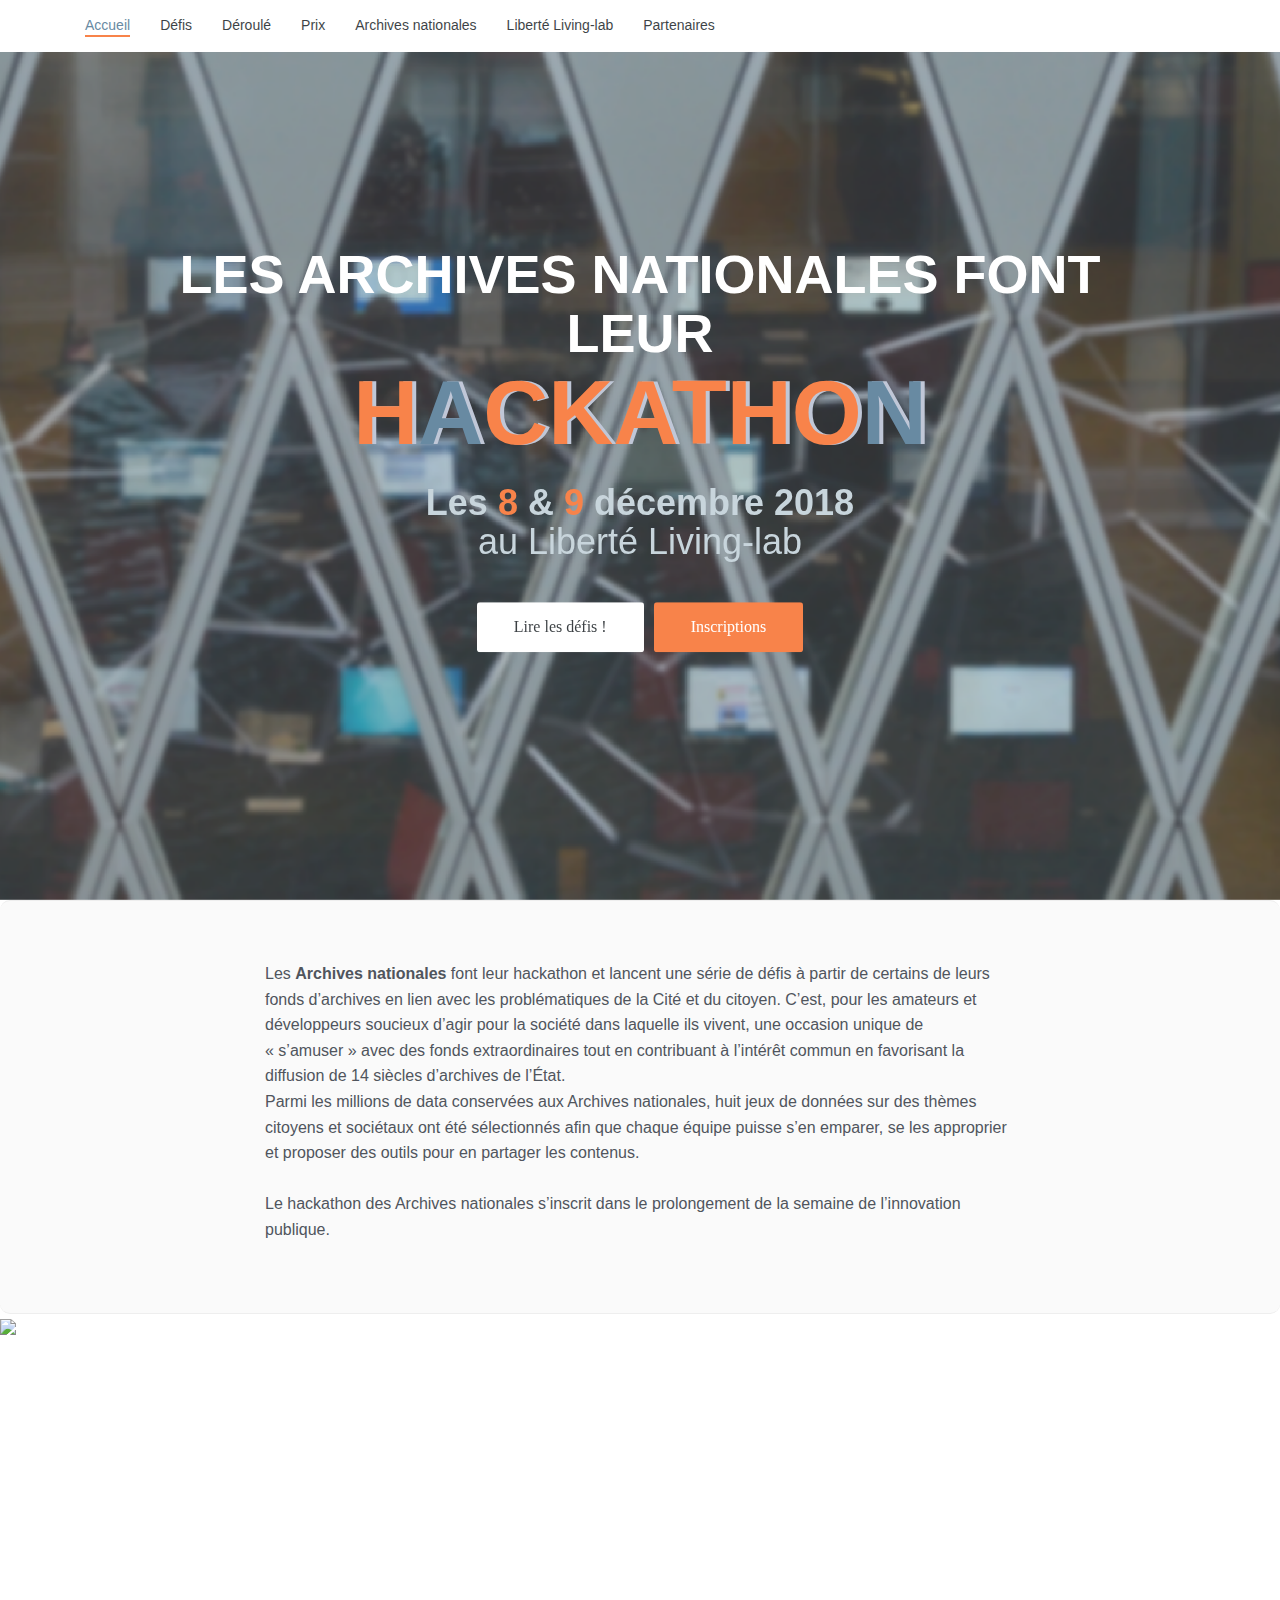
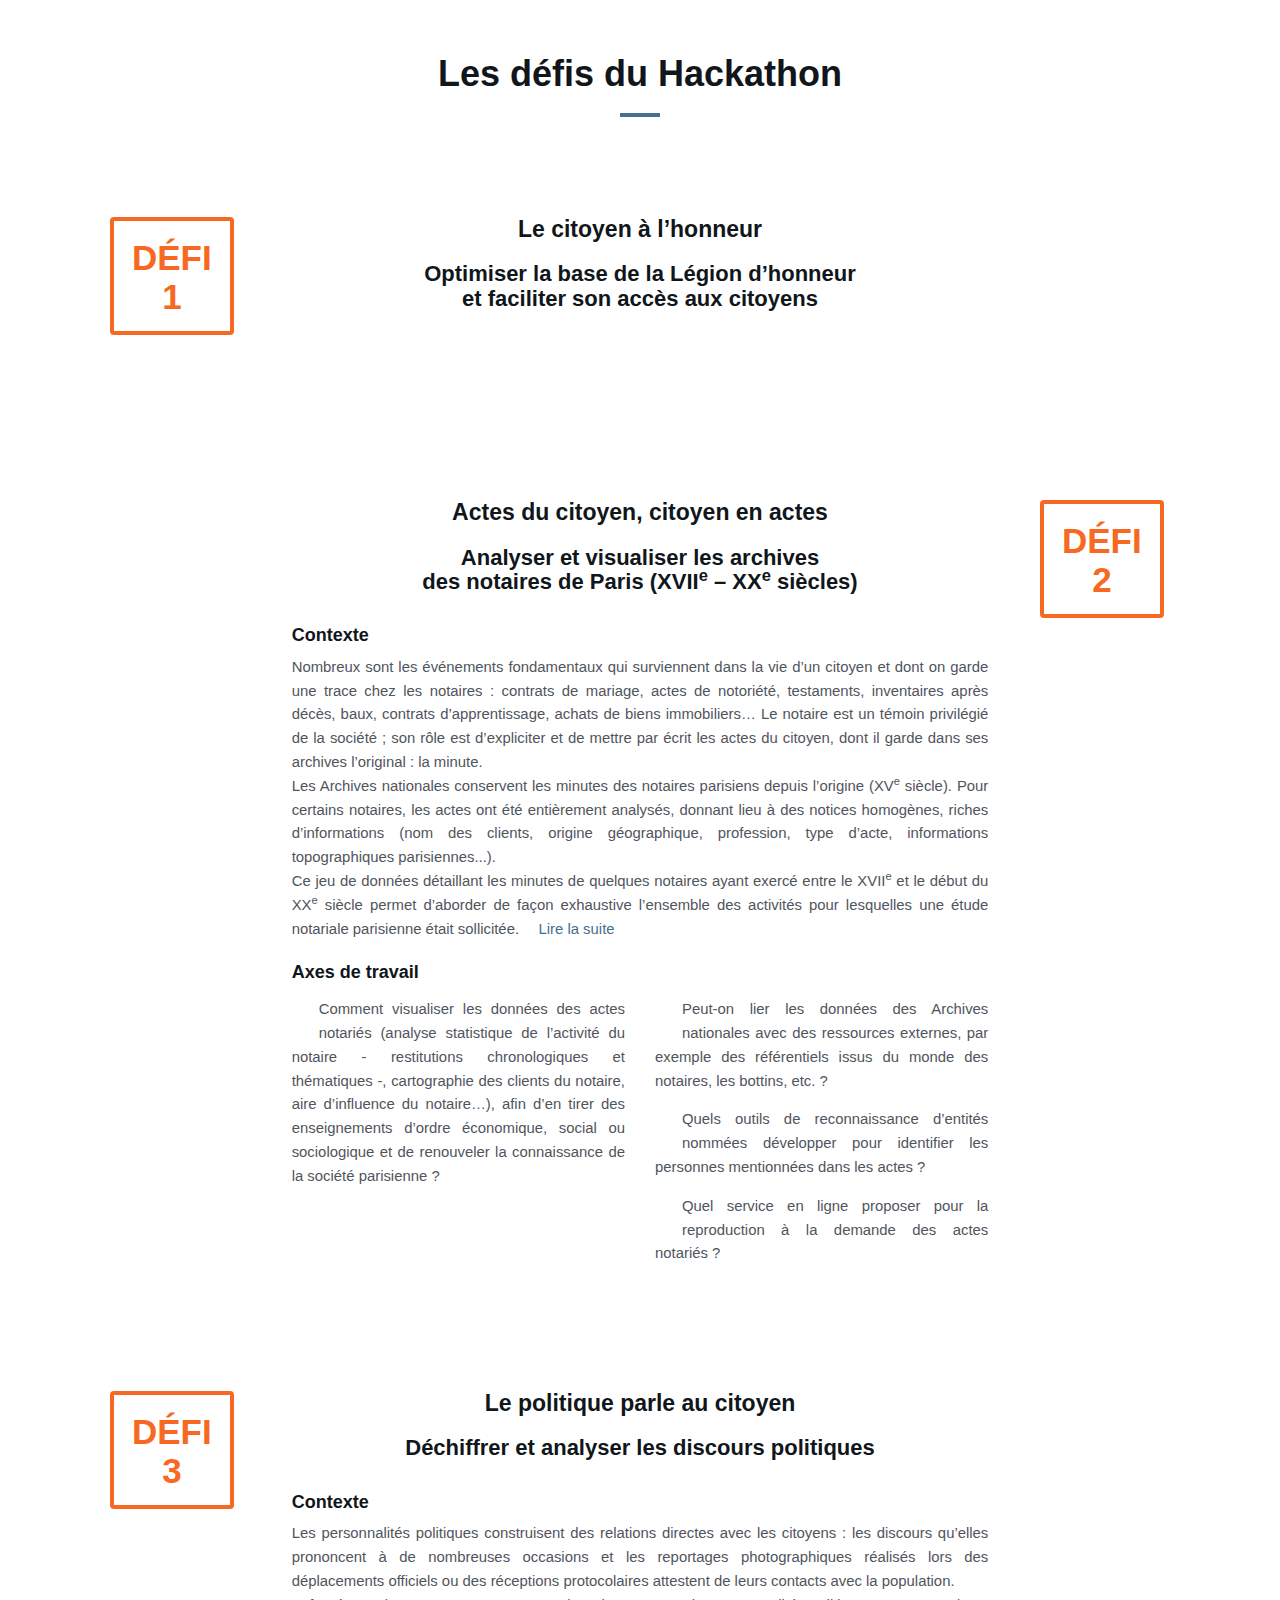
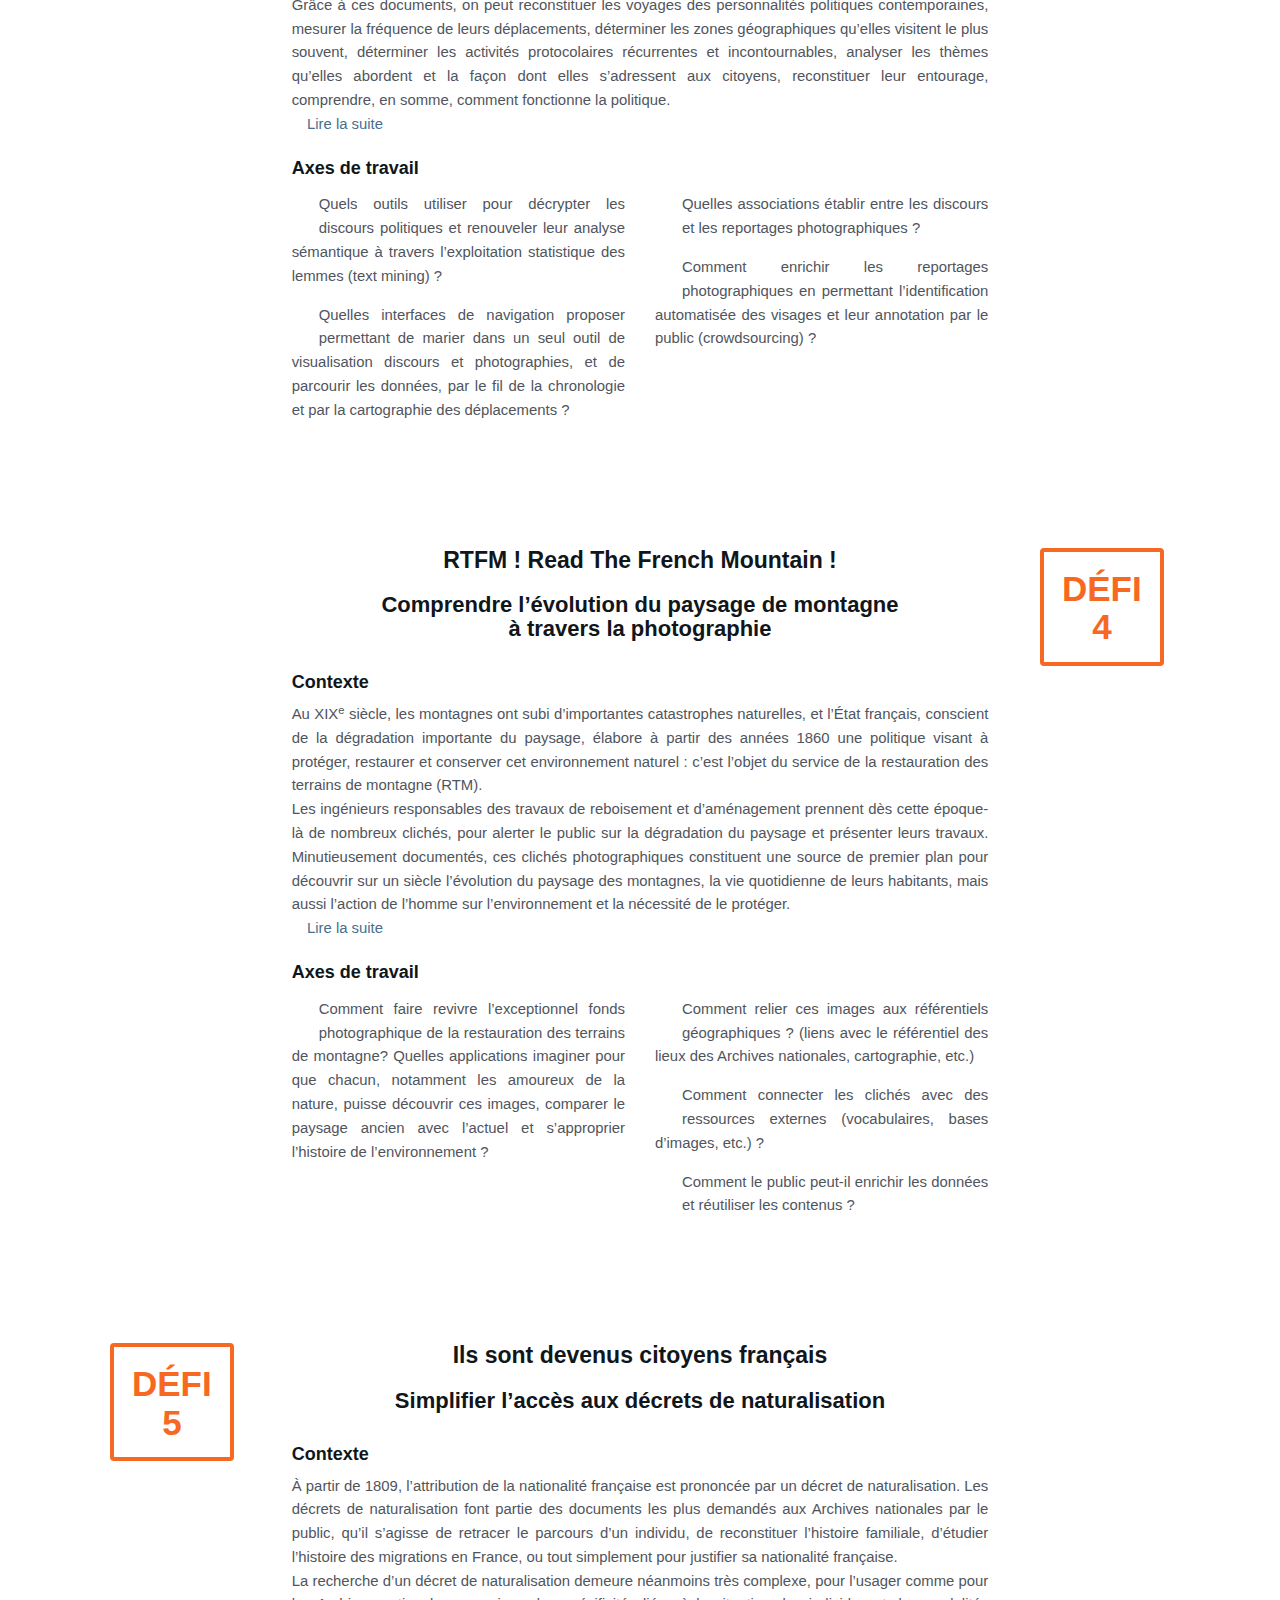
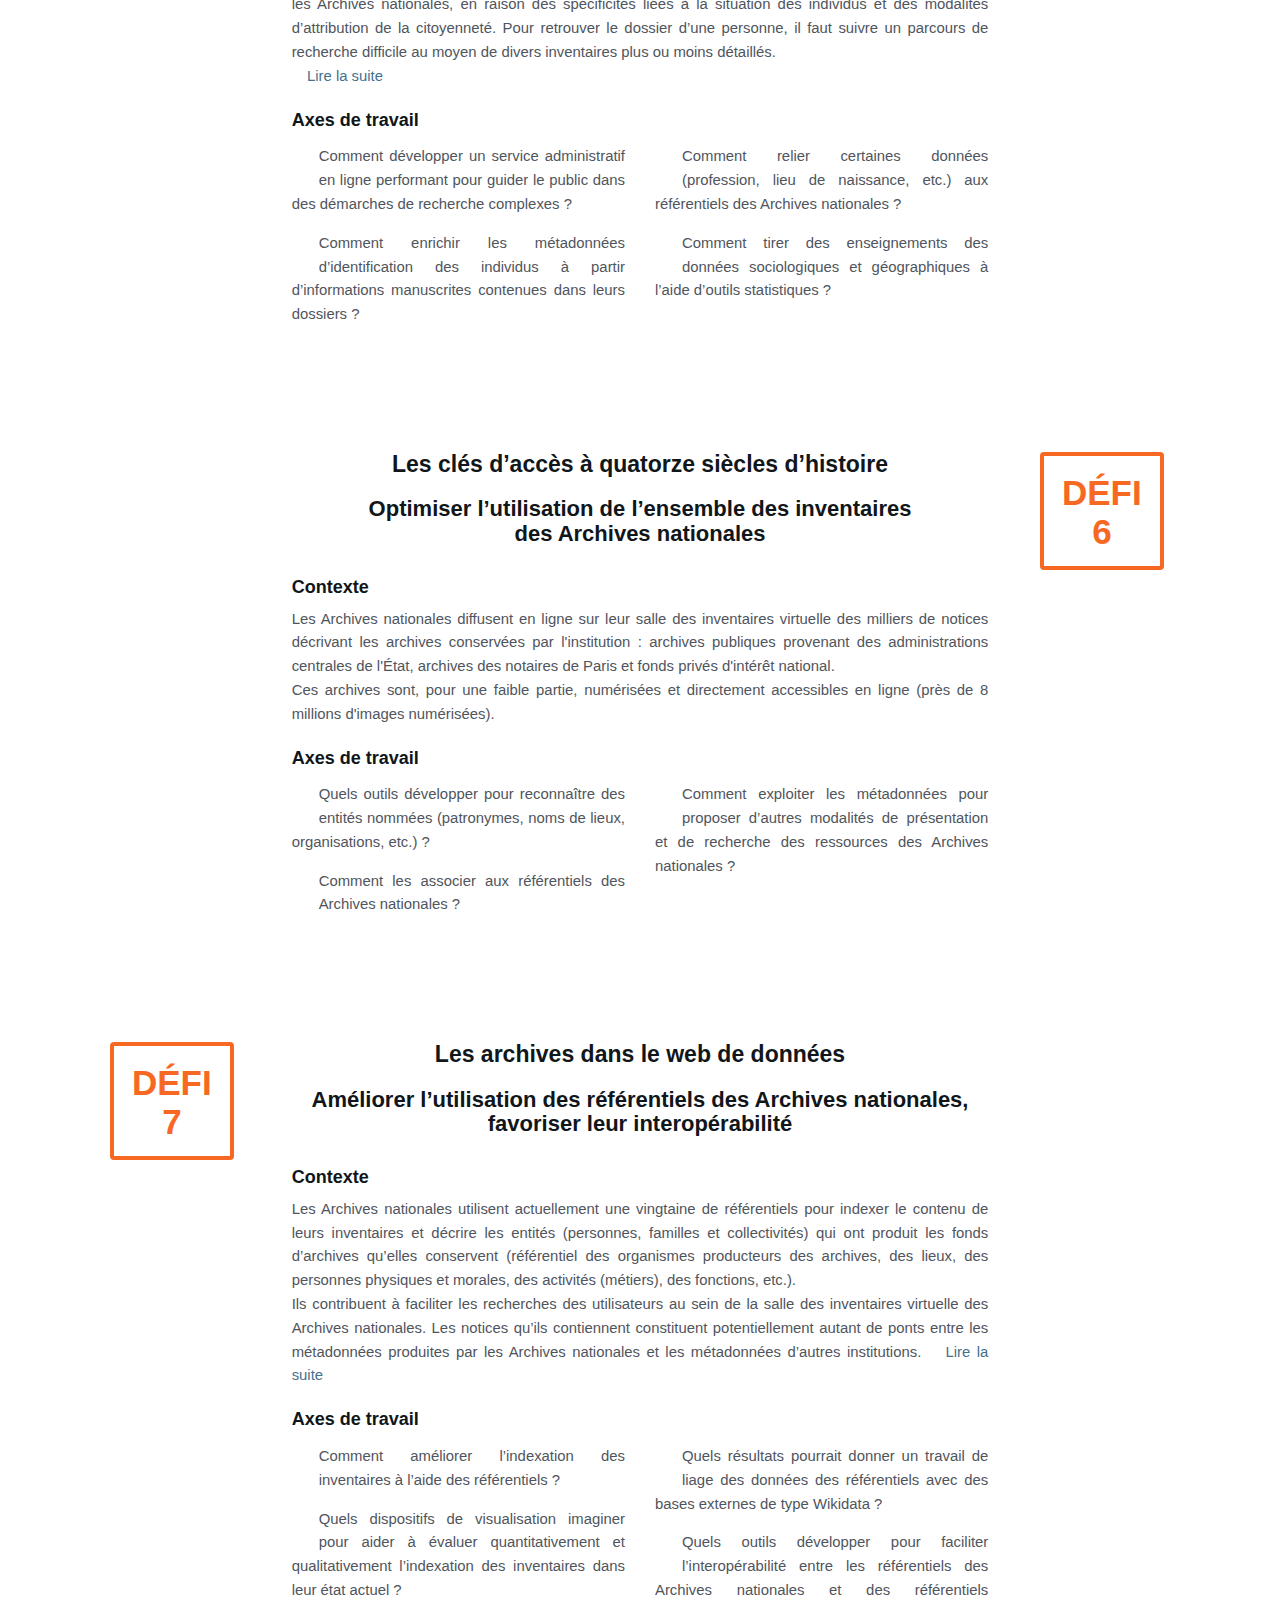
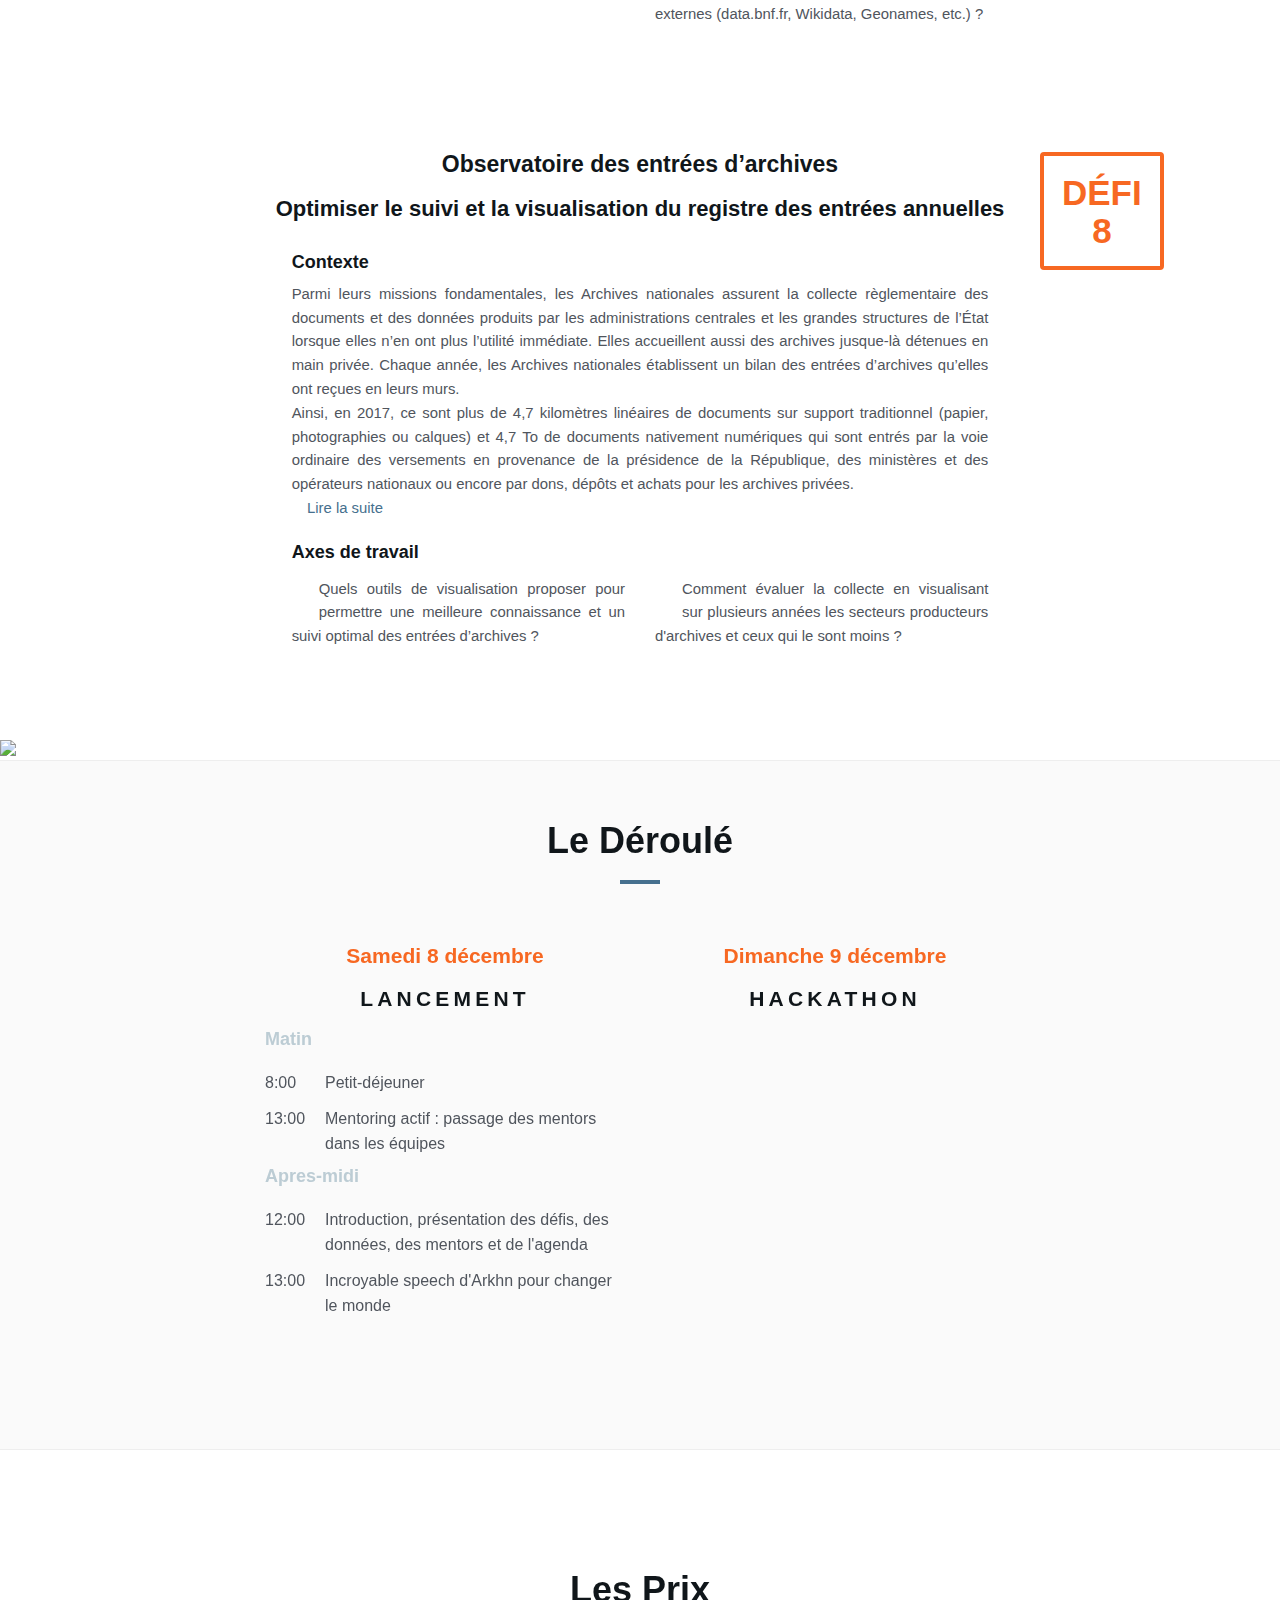
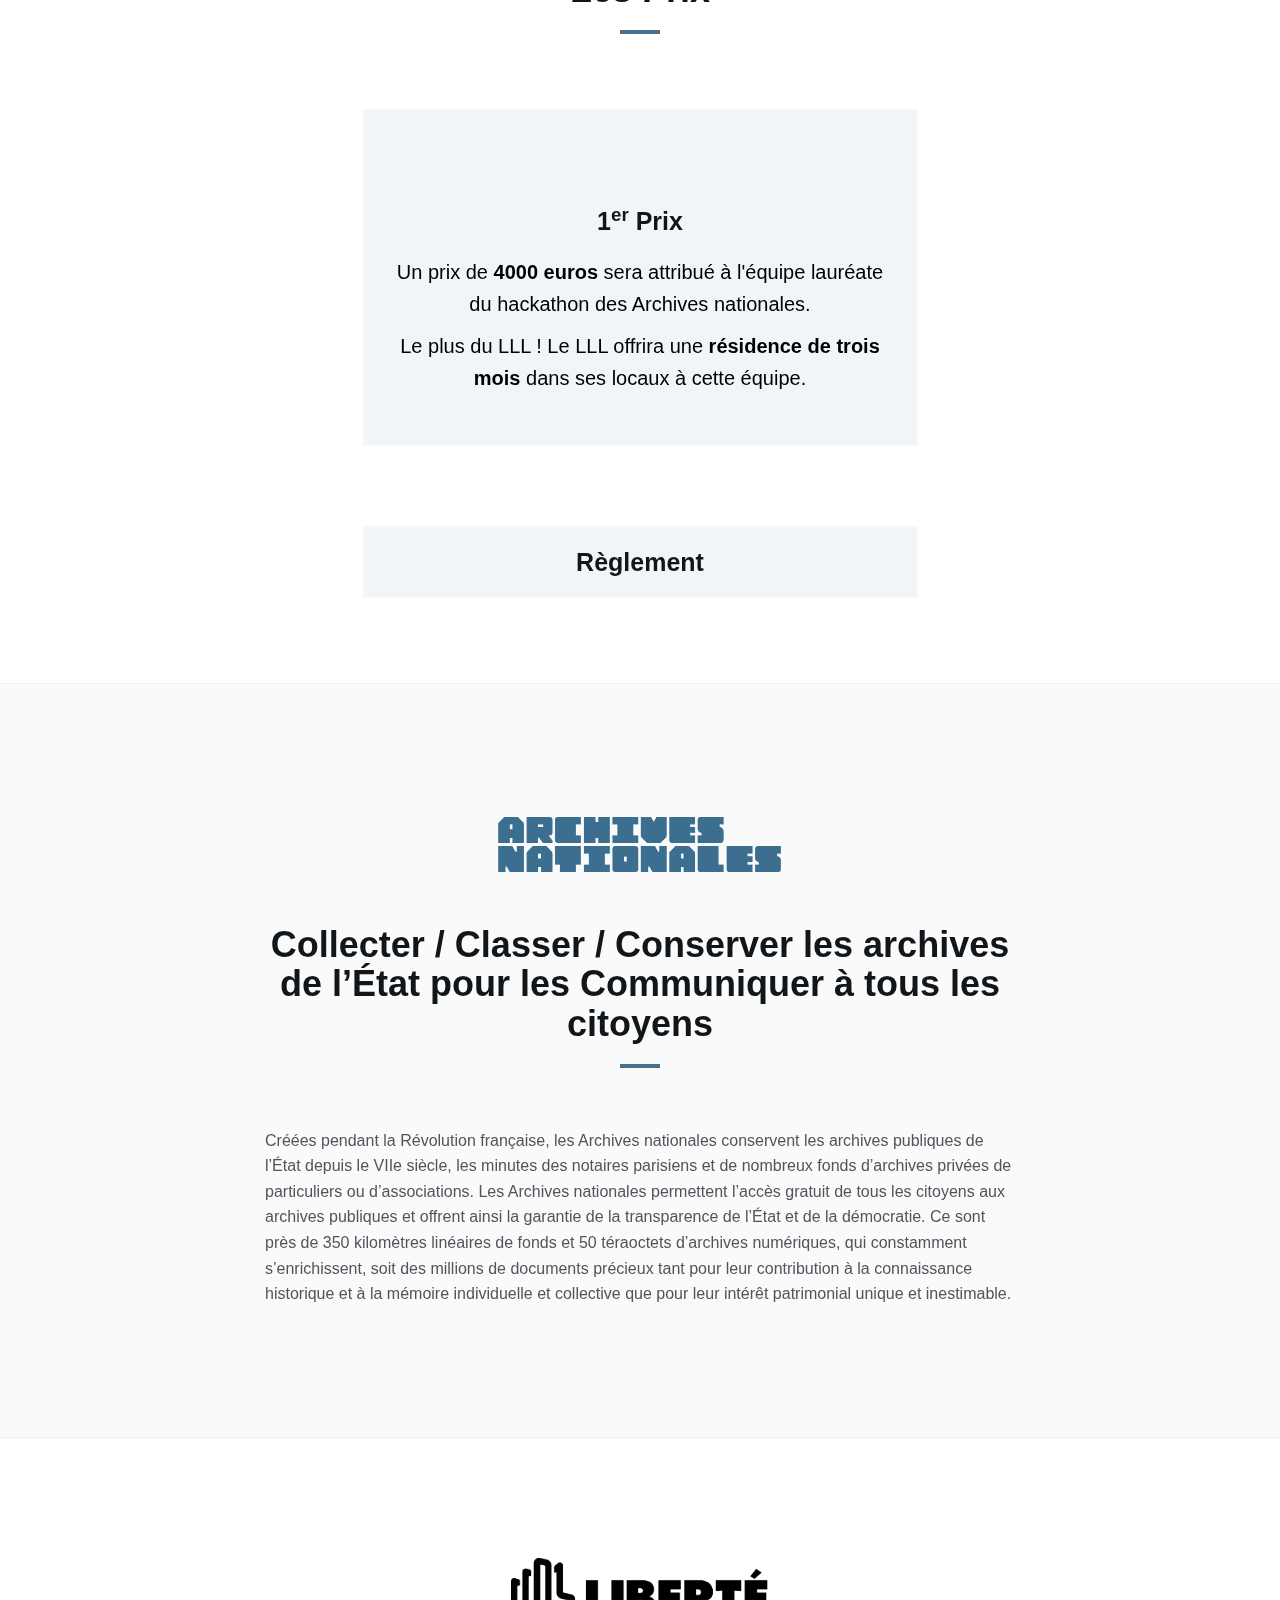
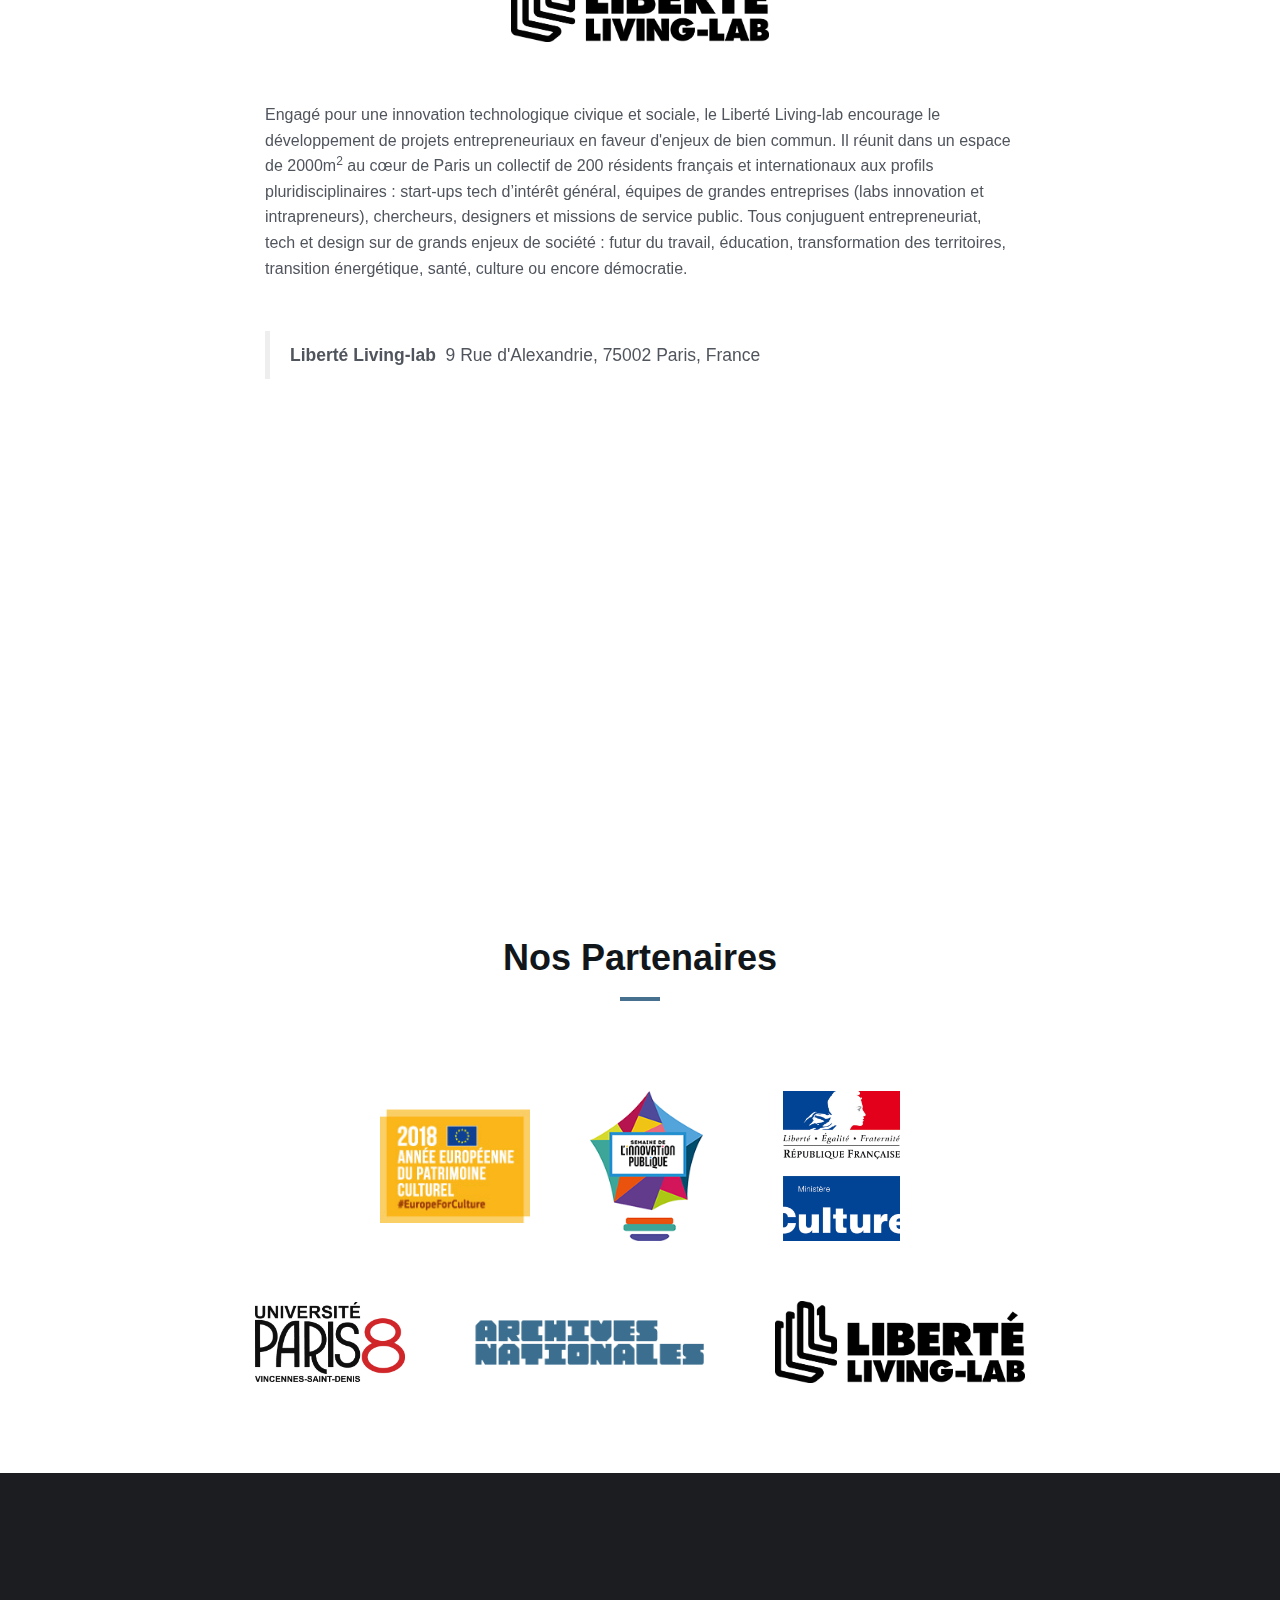
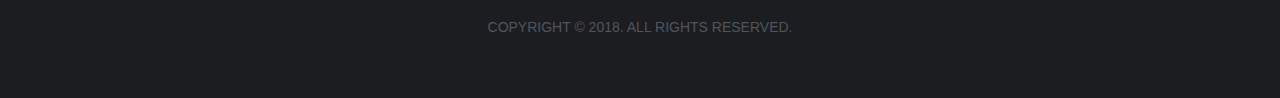
==== commit 5bd05d11: "Add tmp version" ====
--- a/index.html
+++ b/index.html
@@ -140,50 +140,51 @@
 						 Optimiser la base de la Légion d’honneur<br/> et faciliter son accès aux citoyens
 					</h3>
 				</div>
-				<!--<h4><a class="show-more" href="#defi_all_1"><i class="fas fa-plus-circle"></i> Plus de détails sur le défi</a></h4>-->
-				<div id="defi_all_1" class="">
-				<div class="col-md-offset-2 col-md-8">
-					<h4 class="">Contexte</h4>
-					<p>
-						Instituée le 19 mai 1802 par Napoléon Bonaparte, l'ordre national de la Légion d'honneur est l'institution qui est chargée de décerner la plus haute décoration honorifique française. Elle récompense depuis ses origines les citoyens (militaires ou civils) ayant rendu des « services éminents » à la Nation.<br>
-
-						"Léonore" est la base de données française qui répertorie les dossiers des membres de l'ordre national de la Légion d'honneur. Véritable mémoire de plus de deux siècles, elle comprend les dossiers des personnes promues depuis 1802 et décédées avant 1977. À ce jour, la base Léonore décrit 381 155 dossiers et 5 200 000 images et est organisée en un ensemble de notices et d’images.<br>
-
-						De nombreux citoyens consultent quotidiennement ces informations. <a class="show-more" href="#defi_more_1"><i class="fas fa-plus-circle"></i> Lire la suite</a><span id="defi_more_1" class="more-text">Toutefois, les Archives nationales sont aujourd’hui confrontées à un problème d’obsolescence de cet outil et de complétude des données. Les technologies utilisées pour l’application actuelle sont vieillissantes, difficilement maintenables. Pour certains dossiers, toutes les informations n’ont pas été renseignées dans la base de données (date de naissance, prénom du légionnaire etc.) et par ailleurs certaines informations visibles sur les images mériteraient de venir enrichir les notices (ex. : numéro de matricule, date de décès, métier, dates de décoration, etc.).</span>
-					</p>
-				</div>
-
-				<div class="col-md-offset-2 col-md-8">
-					<h4 class='axes'>Axes de travail</h4>
-					<div class="col-md-6" style="padding-left: 0px;">
-						<div class="feature">
-							<i class="fas fa-arrow-circle-right"></i>
-							<p>
-								Quels outils développer pour faciliter l’accès des publics et développer les usages de la base Léonore (interface proposant des modules de recherche optimisée et des outils pour améliorer l’expérience de l'utilisateur, outils de visualisation des données, etc.) ?
-							</p>
-						</div>
-						<div class="feature">
-							<i class="fas fa-arrow-circle-right"></i>
-							<p>
-								Comment améliorer et optimiser l’interopérabilité des données (avec des bases externes type Wikidata, data.bnf.fr, etc.) mais aussi avec les référentiels des Archives nationales (notamment lieux, personnes physiques) ?
-							</p>
-						</div>
-					</div>
-					<div class="col-md-6" style="padding-right: 0px;">
-						<div class="feature">
-							<i class="fas fa-arrow-circle-right"></i>
-							<p>
-								Quels outils développer pour faciliter les alignements entre les données de Léonore et d’autres données externes ?
-							</p>
-						</div>
-						<div class="feature">
-							<i class="fas fa-arrow-circle-right"></i>
-							<p>
-								Comment enrichir les données et diversifier les informations de la base Léonore (crowdsourcing / production participative de contenus, nouveaux systèmes d’indexation, etc.) ?
-							</p>
-						</div>
-					</div>
-				</div>
+				<h2 style="width: 100%; text-align: center;"><a class="show-more spin" href="#defi_all_1"><i class="fas fa-plus-circle"></i></a></h2>
+				<div id="defi_all_1" class="more-text">
+					<div class="col-md-offset-2 col-md-8">
+						<h4 class="">Contexte</h4>
+						<p>
+							Instituée le 19 mai 1802 par Napoléon Bonaparte, l'ordre national de la Légion d'honneur est l'institution qui est chargée de décerner la plus haute décoration honorifique française. Elle récompense depuis ses origines les citoyens (militaires ou civils) ayant rendu des « services éminents » à la Nation.<br>
+
+							"Léonore" est la base de données française qui répertorie les dossiers des membres de l'ordre national de la Légion d'honneur. Véritable mémoire de plus de deux siècles, elle comprend les dossiers des personnes promues depuis 1802 et décédées avant 1977. À ce jour, la base Léonore décrit 381 155 dossiers et 5 200 000 images et est organisée en un ensemble de notices et d’images.<br>
+
+							De nombreux citoyens consultent quotidiennement ces informations. <a class="show-more" href="#defi_more_1"><i class="fas fa-plus-circle"></i> Lire la suite</a><span id="defi_more_1" class="more-text">Toutefois, les Archives nationales sont aujourd’hui confrontées à un problème d’obsolescence de cet outil et de complétude des données. Les technologies utilisées pour l’application actuelle sont vieillissantes, difficilement maintenables. Pour certains dossiers, toutes les informations n’ont pas été renseignées dans la base de données (date de naissance, prénom du légionnaire etc.) et par ailleurs certaines informations visibles sur les images mériteraient de venir enrichir les notices (ex. : numéro de matricule, date de décès, métier, dates de décoration, etc.).</span>
+						</p>
+					</div>
+
+					<div class="col-md-offset-2 col-md-8">
+						<h4 class='axes'>Axes de travail</h4>
+						<div class="col-md-6" style="padding-left: 0px;">
+							<div class="feature">
+								<i class="fas fa-arrow-circle-right"></i>
+								<p>
+									Quels outils développer pour faciliter l’accès des publics et développer les usages de la base Léonore (interface proposant des modules de recherche optimisée et des outils pour améliorer l’expérience de l'utilisateur, outils de visualisation des données, etc.) ?
+								</p>
+							</div>
+							<div class="feature">
+								<i class="fas fa-arrow-circle-right"></i>
+								<p>
+									Comment améliorer et optimiser l’interopérabilité des données (avec des bases externes type Wikidata, data.bnf.fr, etc.) mais aussi avec les référentiels des Archives nationales (notamment lieux, personnes physiques) ?
+								</p>
+							</div>
+						</div>
+						<div class="col-md-6" style="padding-right: 0px;">
+							<div class="feature">
+								<i class="fas fa-arrow-circle-right"></i>
+								<p>
+									Quels outils développer pour faciliter les alignements entre les données de Léonore et d’autres données externes ?
+								</p>
+							</div>
+							<div class="feature">
+								<i class="fas fa-arrow-circle-right"></i>
+								<p>
+									Comment enrichir les données et diversifier les informations de la base Léonore (crowdsourcing / production participative de contenus, nouveaux systèmes d’indexation, etc.) ?
+								</p>
+							</div>
+						</div>
+					</div>
+					<h2 style="width: 100%; text-align: center;"><a class="show-less spin" href="#defi_all_1"><i class="fas fa-minus-circle"></i></a></h2>
 				</div>
 			</div>
 
@@ -762,8 +763,16 @@
 		$('.show-more').on('click', function(e){
 			e.preventDefault();
 			var id = $(this).attr('href')
-			$(this).remove()
-			$(id).fadeIn(); //css('display', 'inline')
+			$(this).hide();
+			$('.show-less[attr='+id.slice(1)+']').show();
+			$(id).fadeIn();
+		})
+		$('.show-less').on('click', function(e){
+			e.preventDefault();
+			var id = $(this).attr('href')
+			$(this).hide();
+			$('.show-more[attr='+id.slice(1)+']').show();
+			$(id).slideUp();
 		})
 
 		$(document).ready(function() {
--- a/css/style.css
+++ b/css/style.css
@@ -865,7 +865,7 @@
   background: white;
 }
 
-#defis .show-more {
+#defis .show-more, #defis .show-less {
   color: rgb(70, 112, 142)
 }
 
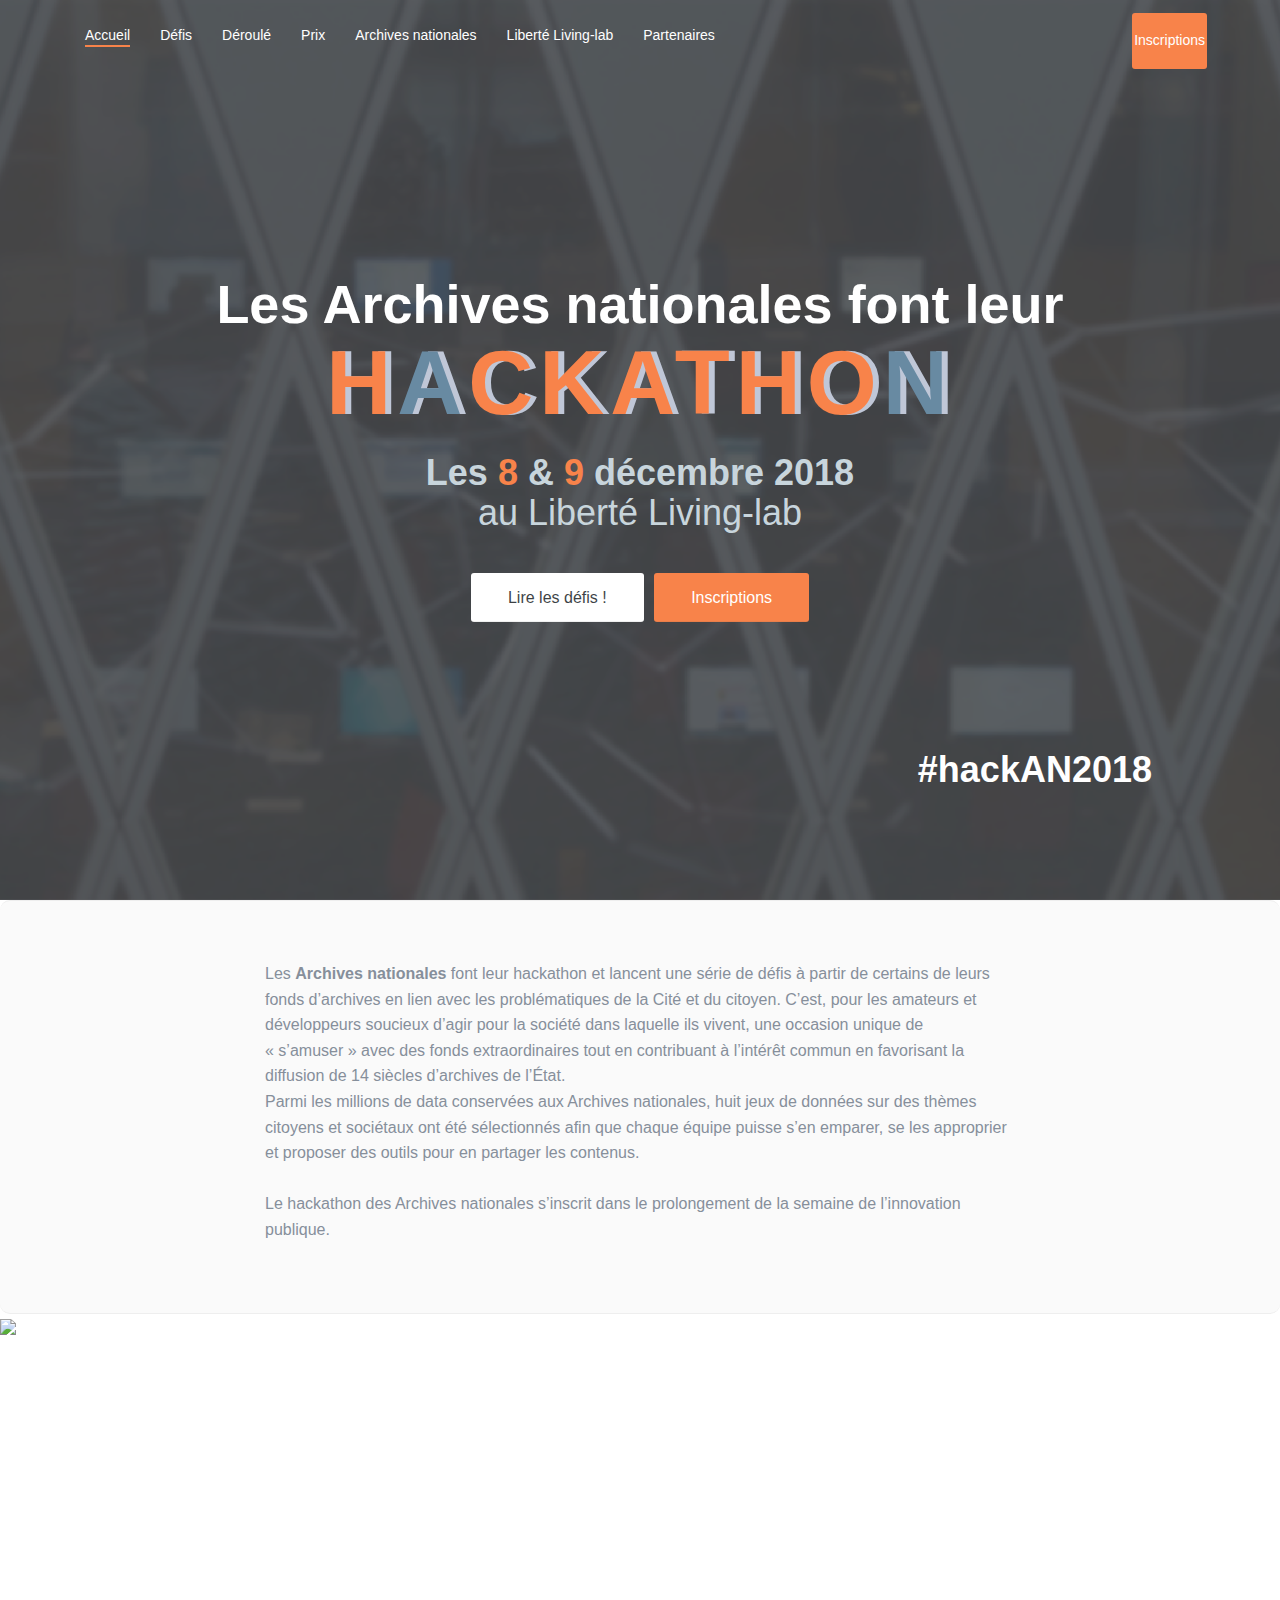
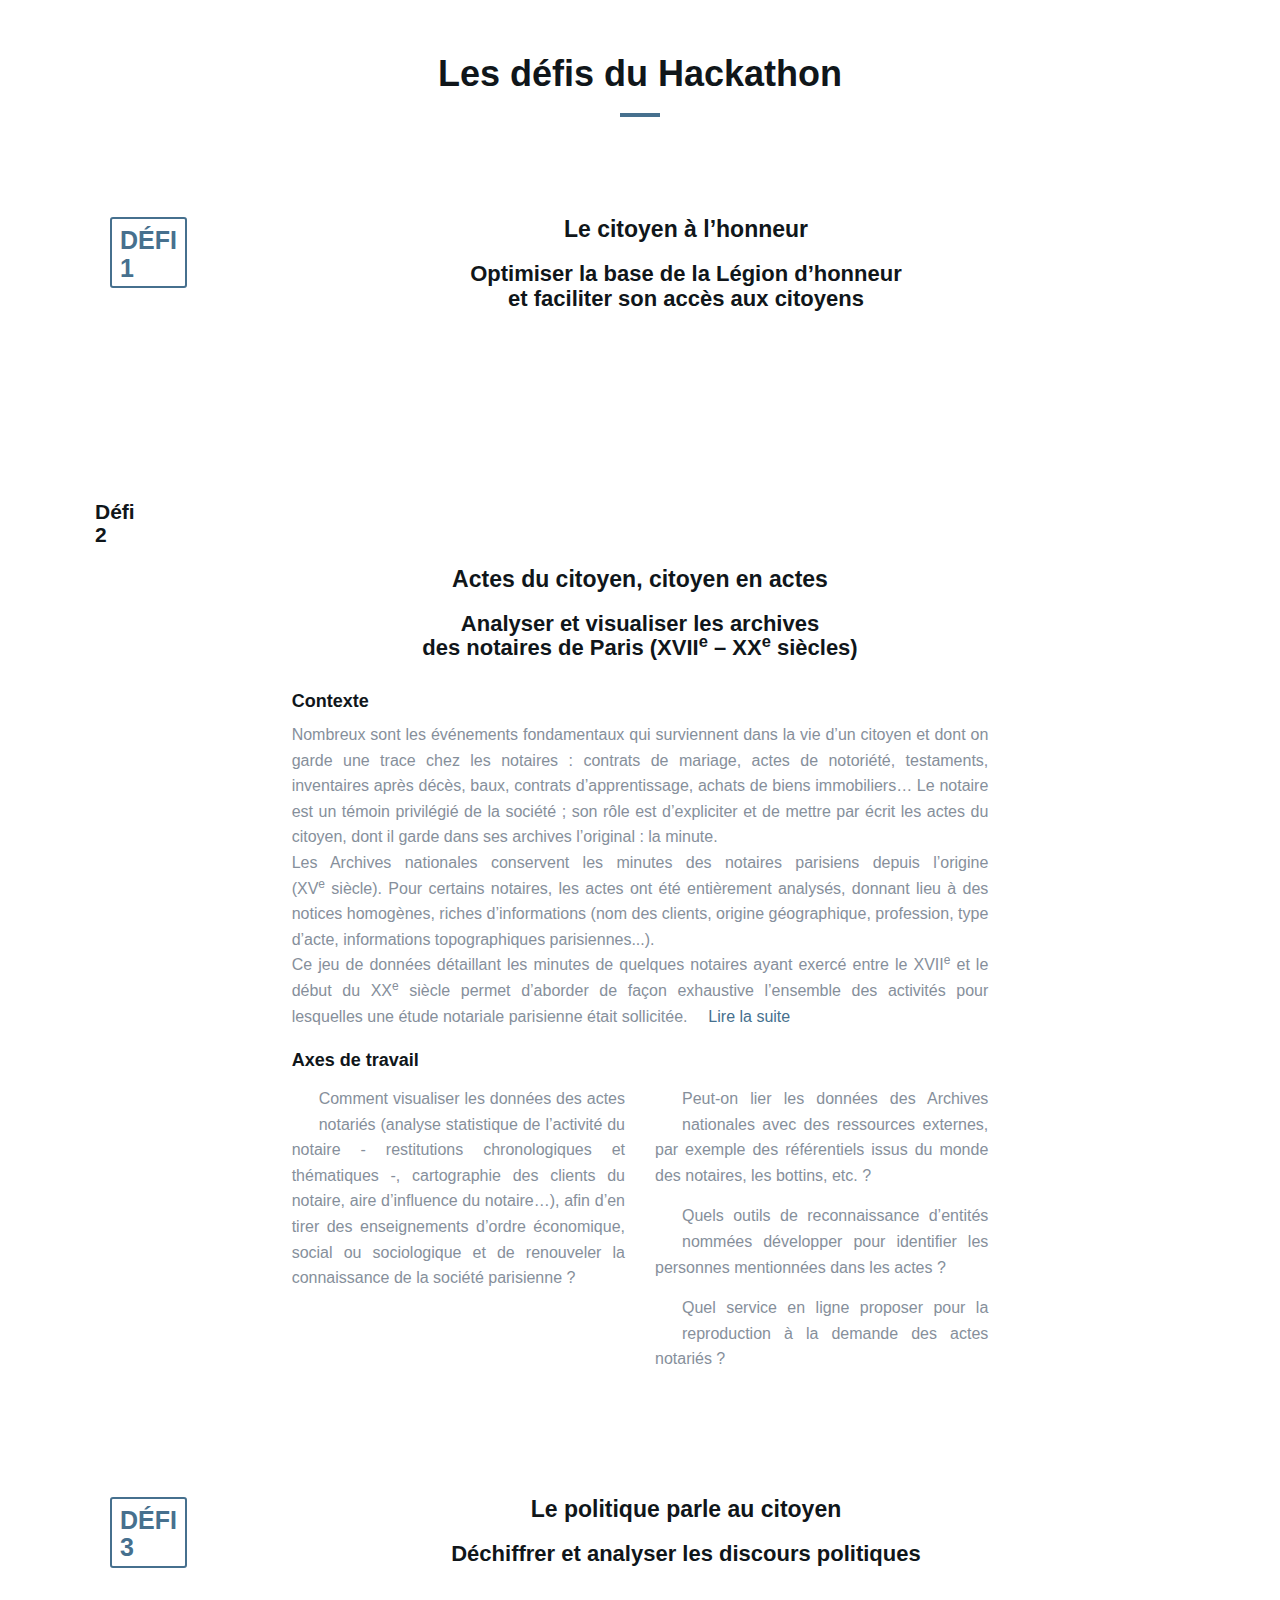
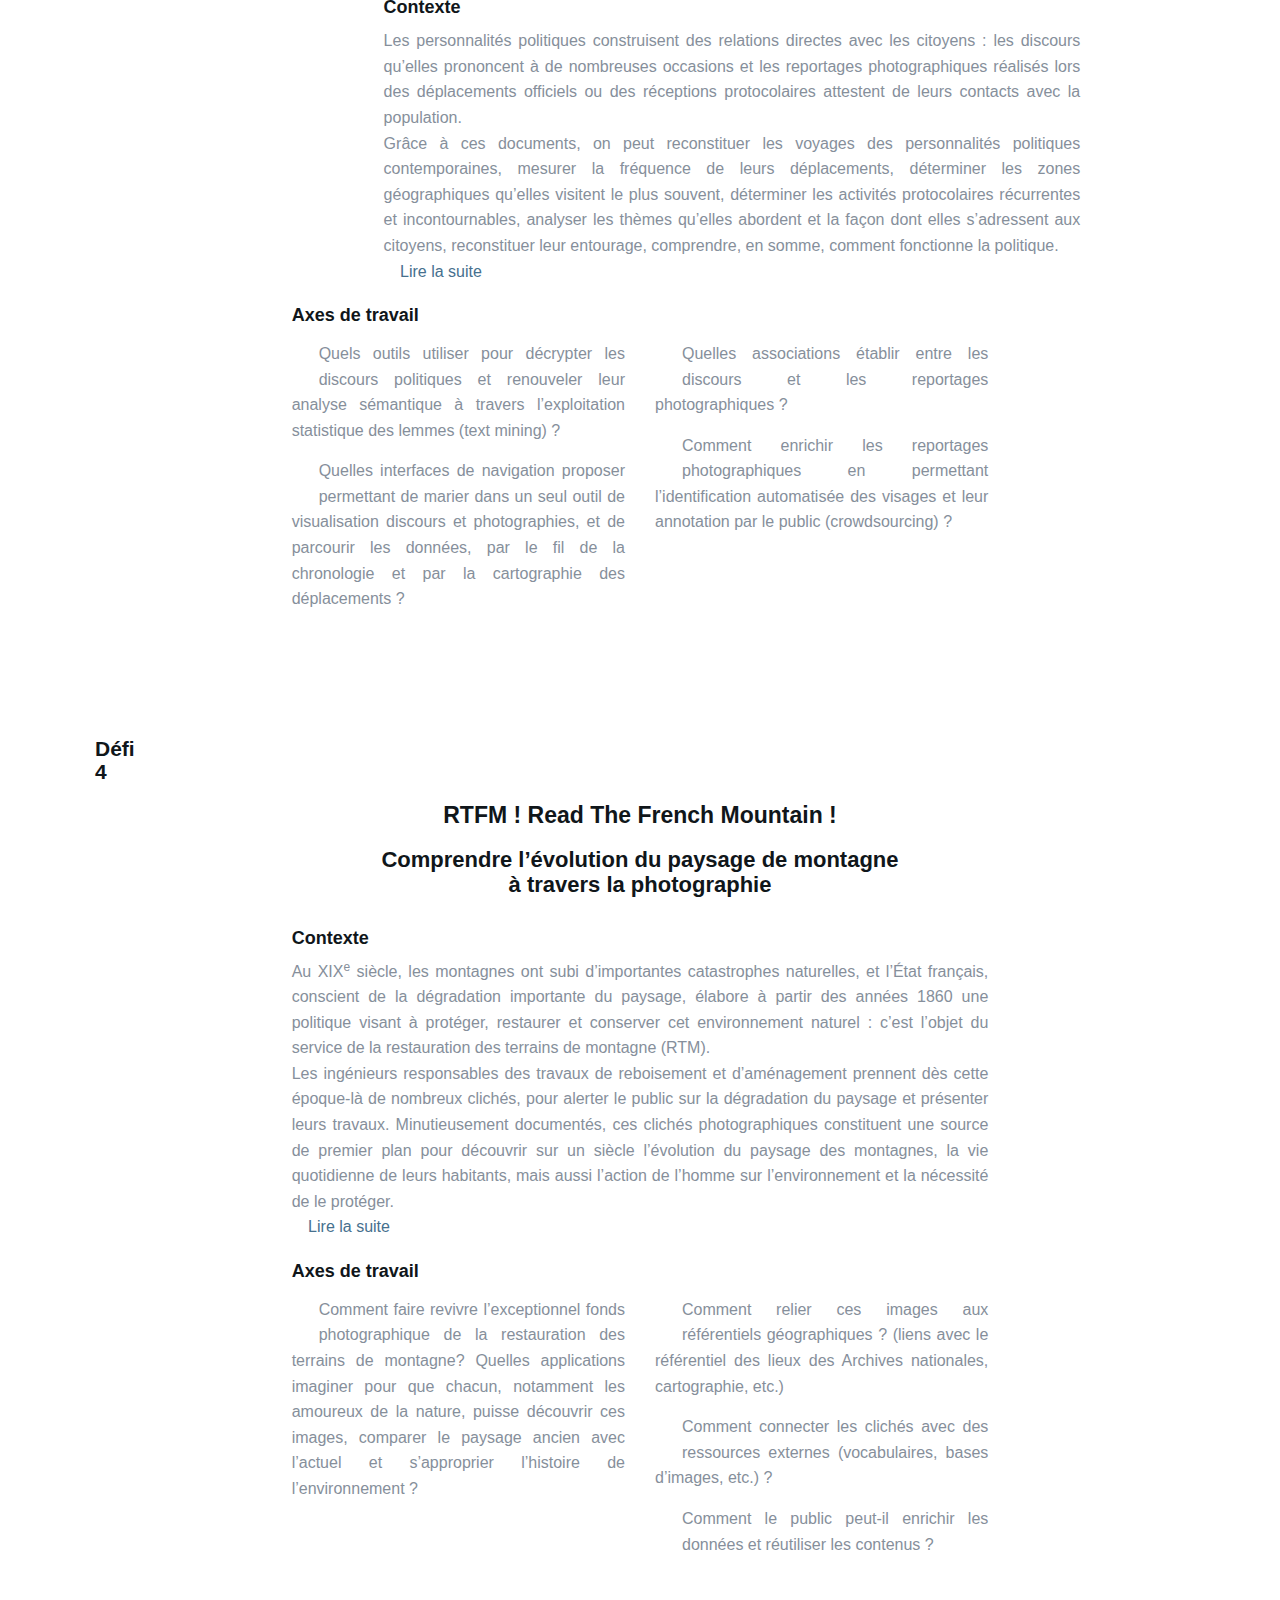
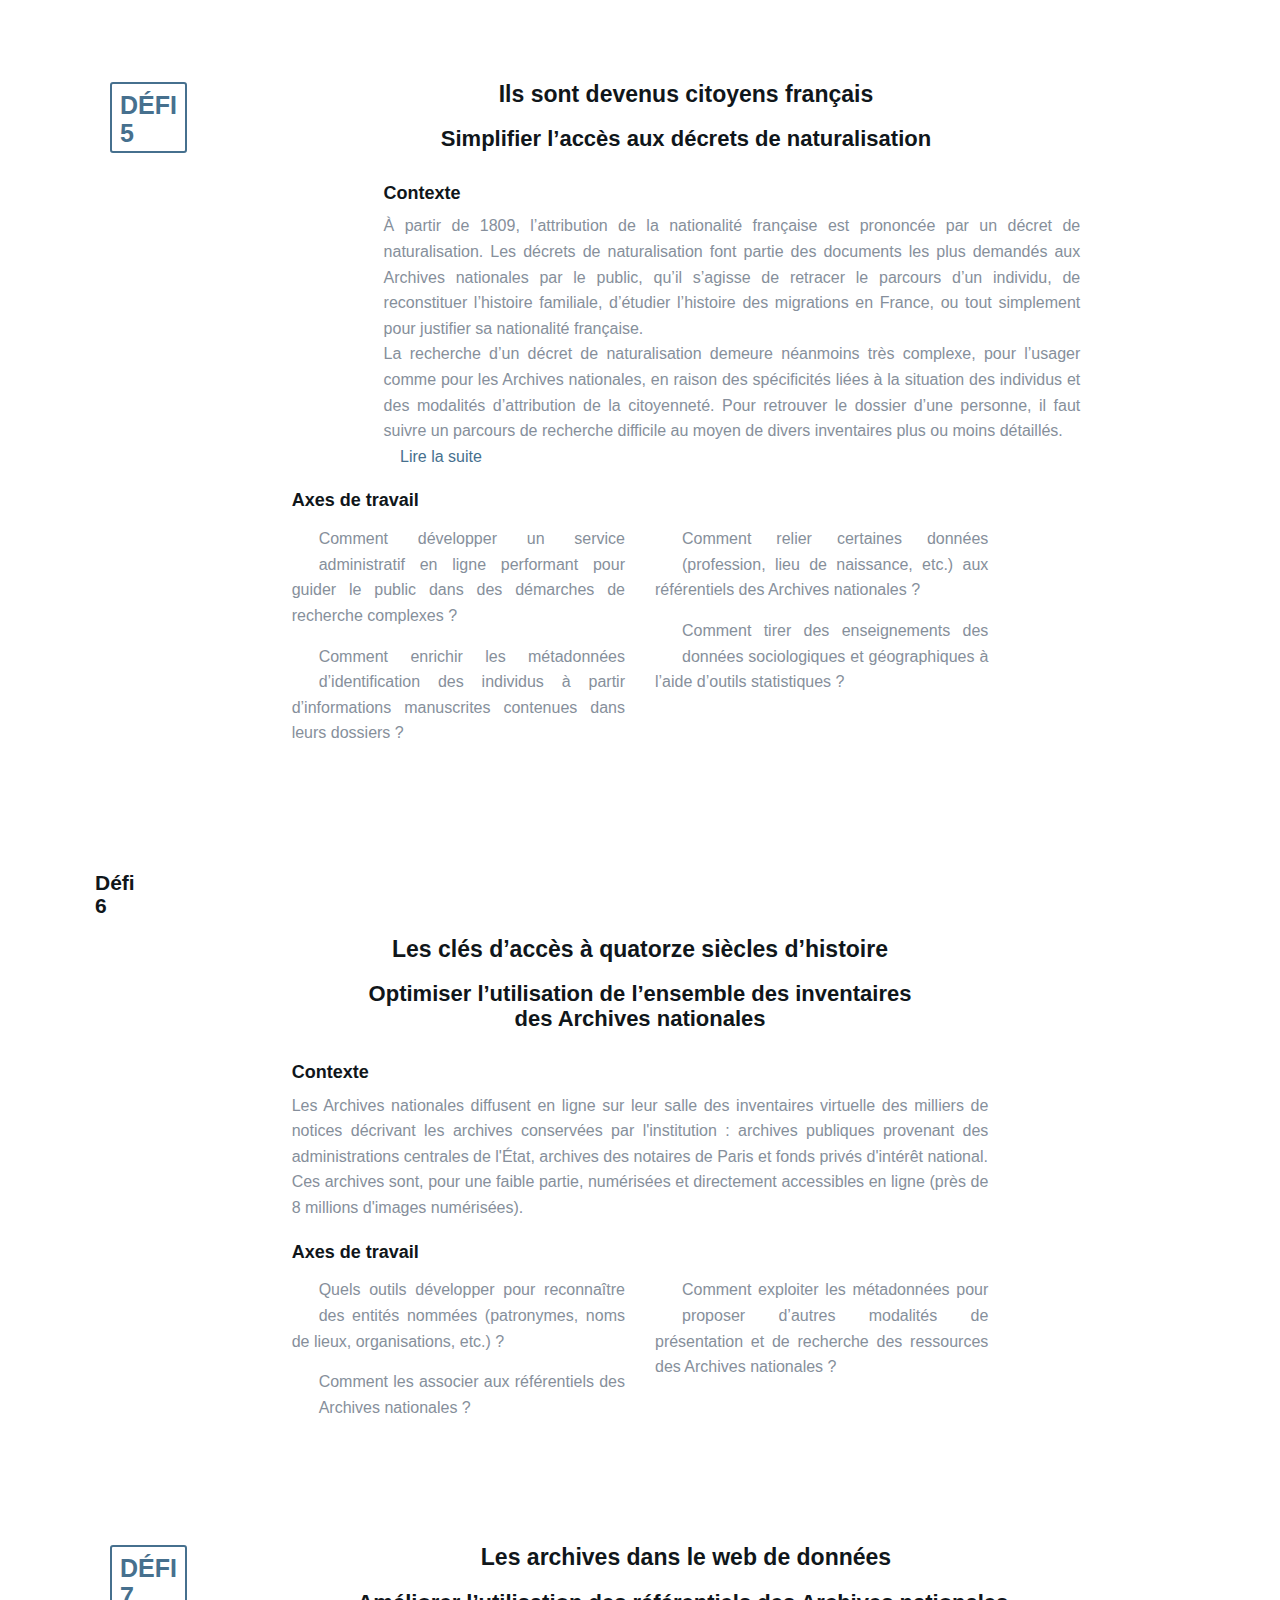
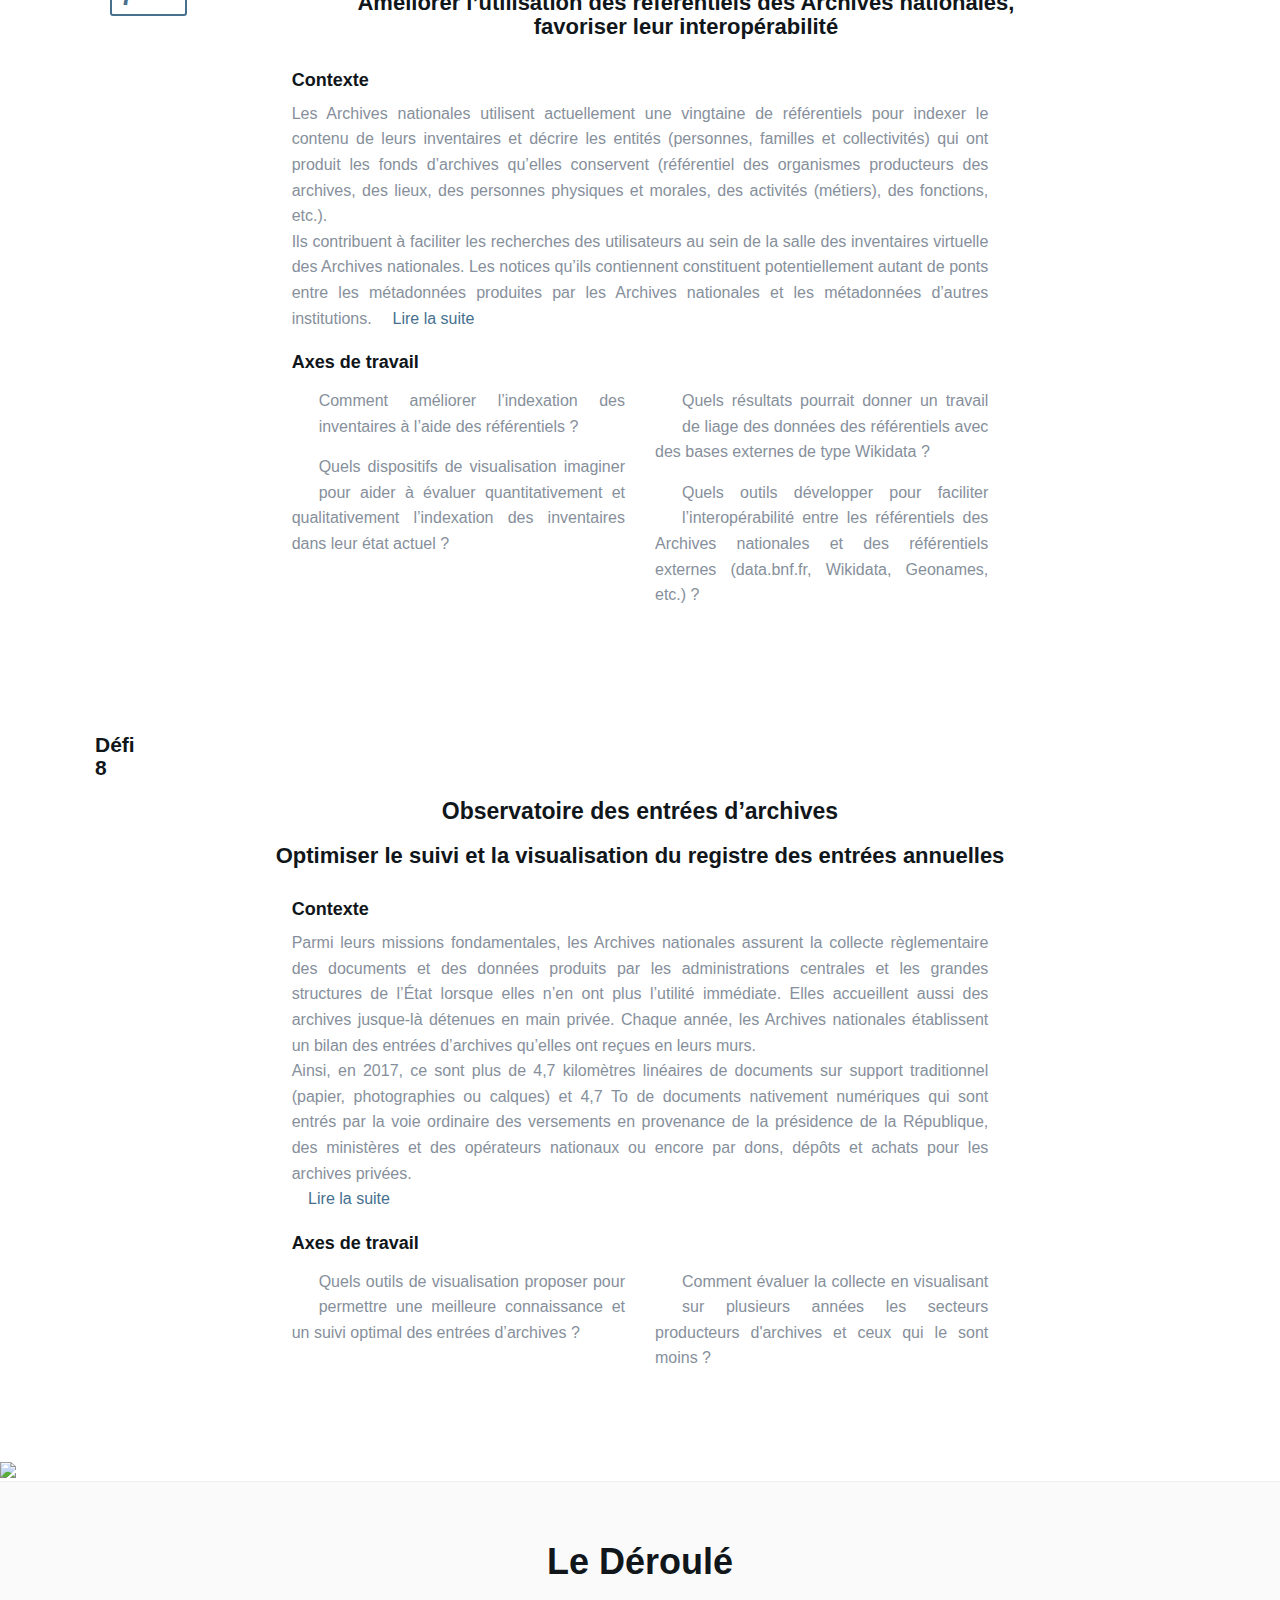
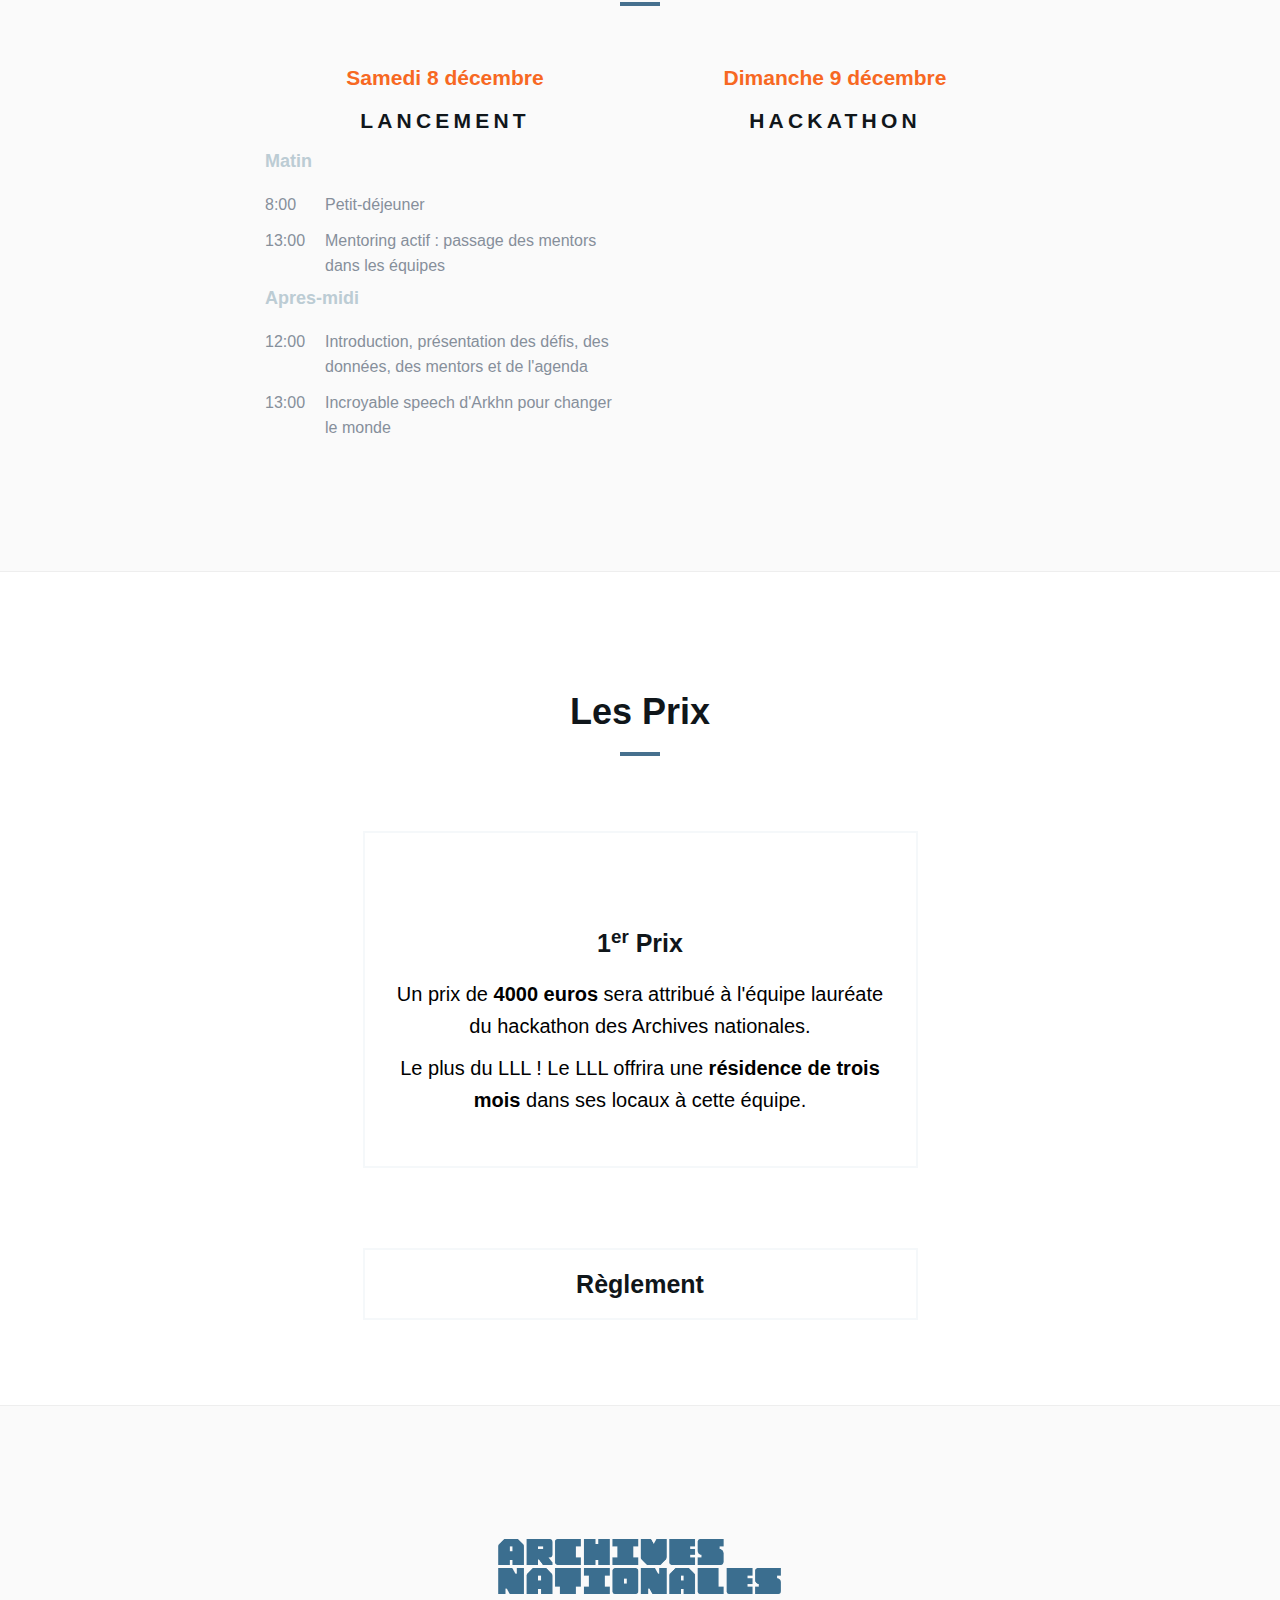
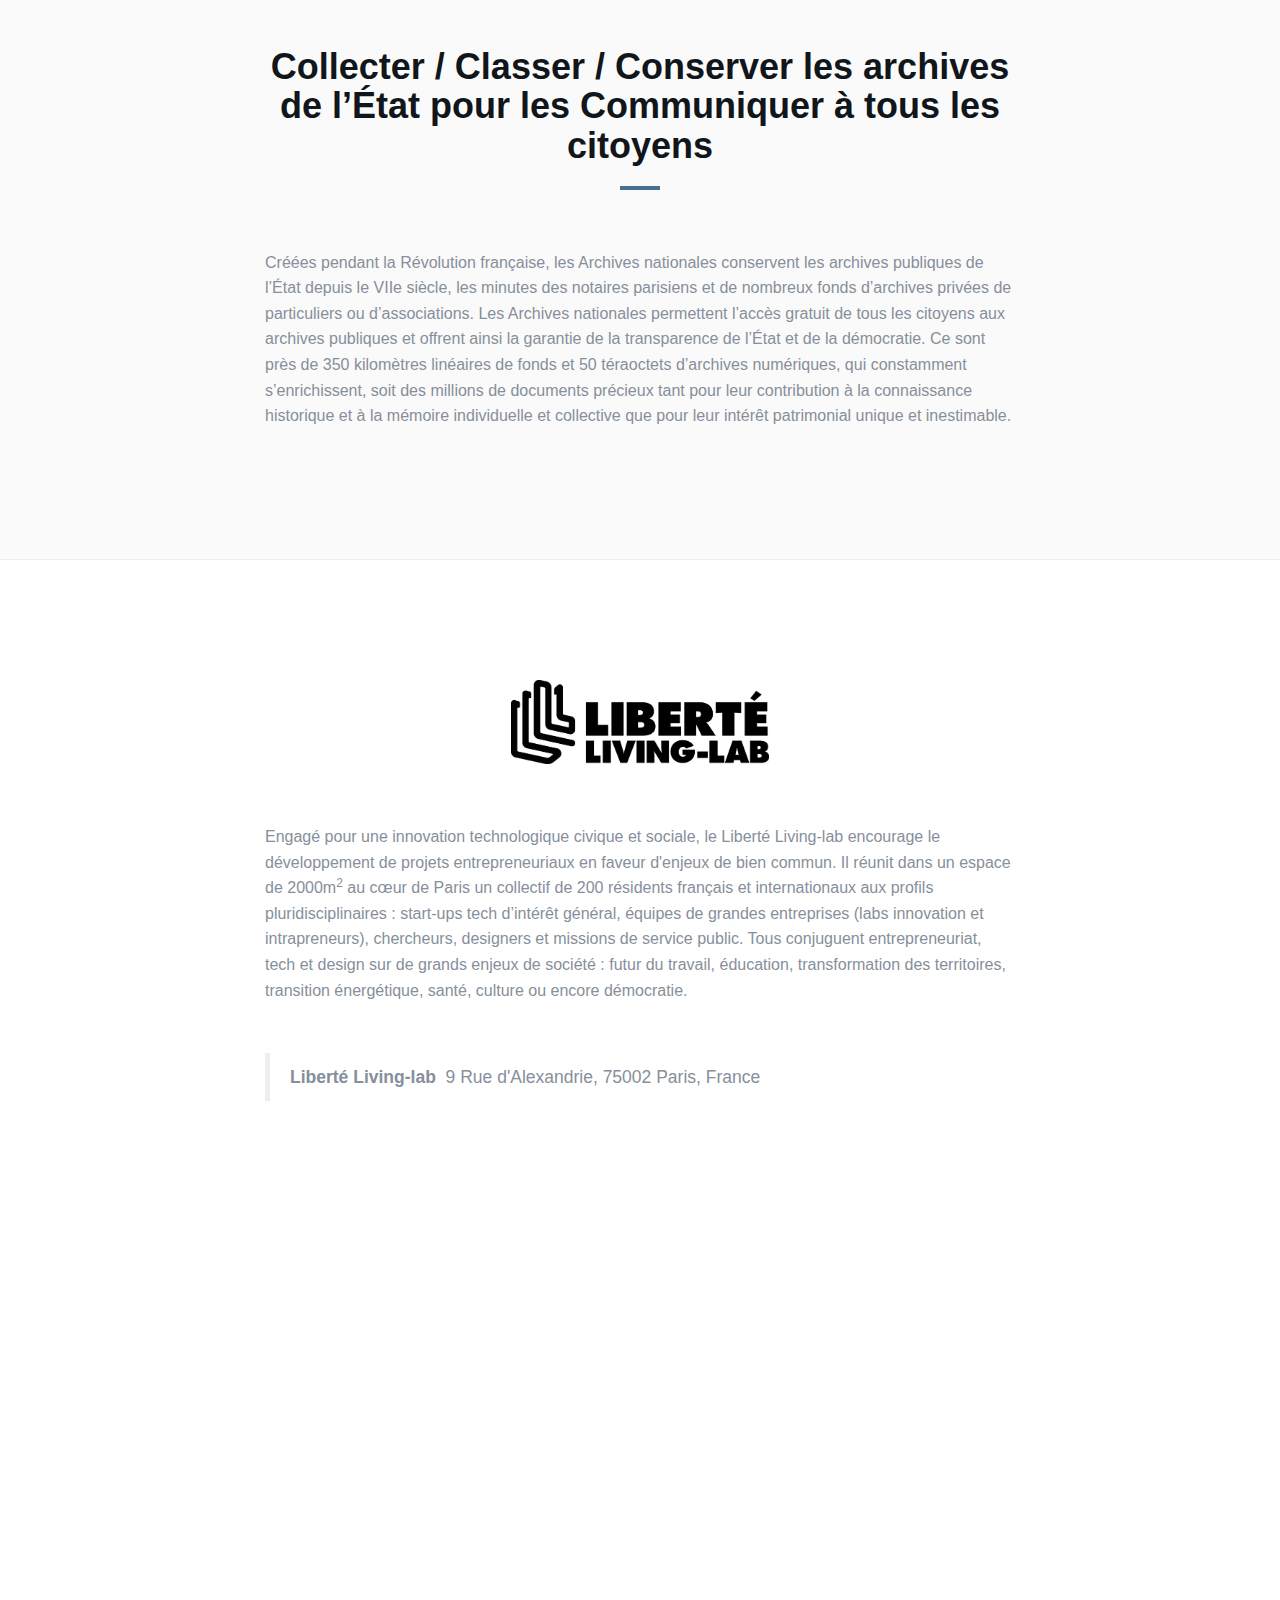
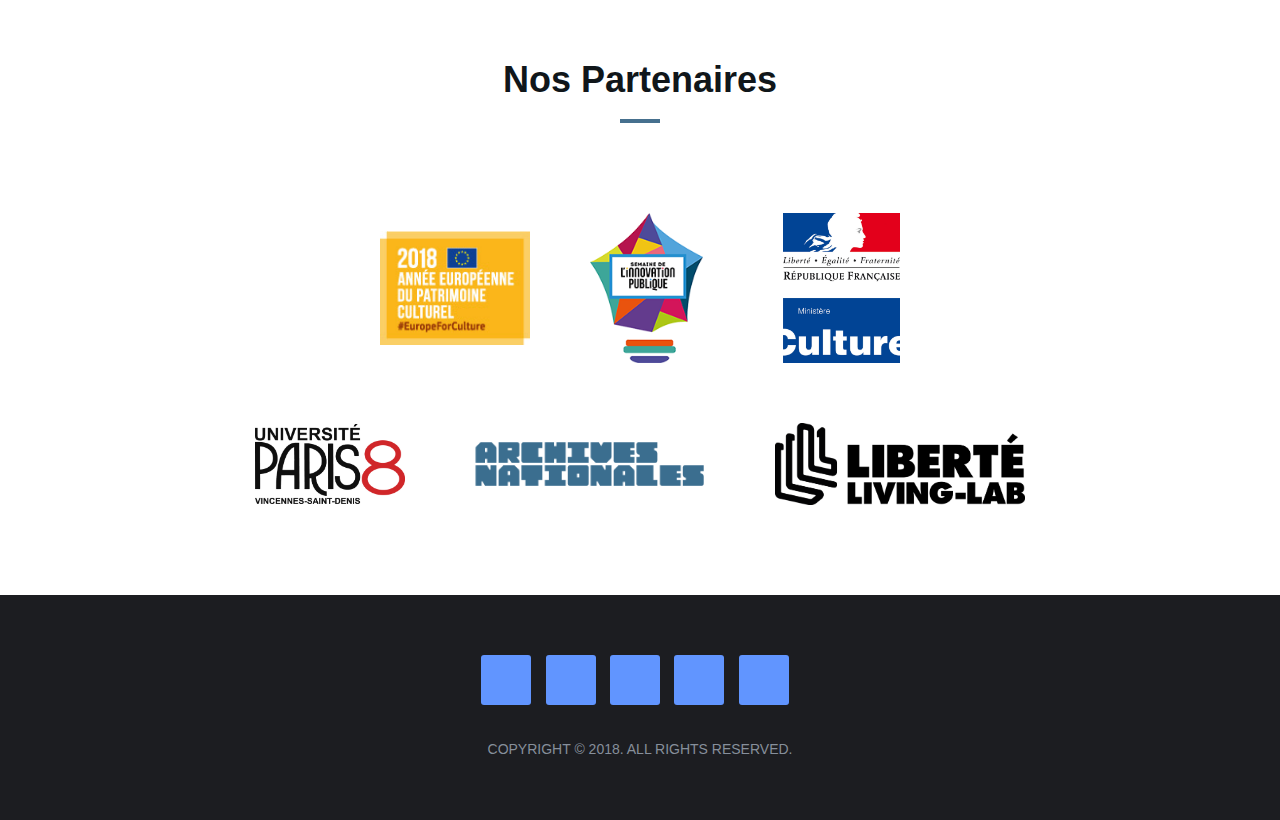
==== commit 38034ed3: "Overlay + position fixed + font" ====
--- a/index.html
+++ b/index.html
@@ -42,7 +42,8 @@
 	<!-- Header -->
 	<header id="home">
 		<div class="bg-img" style="background-image: url('./img/background.png');">
-			<h2 class='my-grey'>
+			<div class="overlay"></div>
+			<h2 class='my-grey' id='hashtag'>
 				#hackAN2018
 			</h2>
 		</div>
@@ -80,10 +81,10 @@
 			<div class="container">
 
 				<div class="row">
-					<div class="col-md-10 col-md-offset-1">
+					<div class="col-md-12">
 						<div class="home-content" id="head_title">
 							<h1 class="white-text" id='main-title'>
-								Les Archives Nationales font leur<br>
+								Les Archives nationales font leur<br>
 								<span>H<em>A</em>CKATHO<em>N</em></span>
 							</h1>
 							<!-- <div style="height: 55vh">
--- a/css/style.css
+++ b/css/style.css
@@ -40,10 +40,24 @@
 
 /* PERSO */
 
+@font-face {
+    font-family: Coolvetica;
+	src: url('../fonts/coolvetica-rg.ttf');
+}
+
+#hashtag {
+    position: absolute;
+    bottom: 10vh;
+    right: 10%;
+    color: #FFF;
+}
+
 #main-title span {
+    font-family: 'Coolvetica', Arial;
     font-size: 90px;
+    letter-spacing: 6px;
     color: rgb(247, 104, 34);
-    text-shadow: 4px 0px rgb(178, 187, 207);
+    text-shadow: 6px 0px rgb(178, 187, 207);
 }
 
 #main-title span em {
@@ -126,7 +140,6 @@
     padding: 40px 20px;
     border: 2px solid #F5F8FA;
     margin: 15px 0px;
-    background-color: #EBF1F5B3;
 }
 
 .prix_about i {
@@ -171,15 +184,15 @@
 /* -- typography -- */
 
 body {
-    font-family: arial, 'Varela Round', sans-serif;
+    font-family: 'Avenir', 'Varela Round', sans-serif;
     font-size: 16px;
     line-height: 1.6;
     overflow-x: hidden;
-    color: #50555D;
+    color: #868F9B;
 }
 
 h1, h2, h3, h4, h5, h6 {
-    font-family: arial, 'Montserrat', sans-serif;
+    font-family: 'Avenir', 'Montserrat', sans-serif;
     font-weight: 700;
     margin-top: 0px;
     margin-bottom: 20px;
@@ -374,22 +387,14 @@
 }
 
 .small-btn {
-    padding: 5px 15px !important;
-}
-a.small-btn {
-  padding: 8px 15px !important;
-  color: white !important;
+    padding: 5px 15px;
 }
 
 .main-btn, .small-btn {
     background: rgb(247, 104, 34);
-    color: #FFF !important;
-}
-#nav .small-btn {
-    display: none !important;
+    color: #FFF;
 }
 #nav.fixed-nav .small-btn {
-    display: block !important;
     background: rgb(70, 112, 142);
     margin-top: 6px;
 }
@@ -464,14 +469,6 @@
     -webkit-transition: 0.2s padding;
     transition: 0.2s padding;
     z-index: 999;
-}
-#nav {
-    position: fixed;
-    left: 0;
-    right: 0;
-    padding: 0px 0px;
-    background-color: #FFF !important;
-    border-bottom: 1px solid #EEE;
 }
 
 #nav.navbar {
@@ -510,13 +507,13 @@
         padding: 15px 0px;
     }
     #nav.nav-transparent:not(.fixed-nav) .main-nav>li>a {
-        /*color: #fff;*/
+        color: #fff;
     }
     .main-nav>li>a:hover, .main-nav>li>a:focus, .main-nav>li.active>a {
         background: transparent;
         color: rgb(70, 112, 142);
     }
-    .main-nav>li>a:not(.small-btn):after {
+    .main-nav>li>a:after {
         content: "";
         display: block;
         background-color: rgb(247, 104, 34);
@@ -754,7 +751,7 @@
 }
 
 #home .home-wrapper {
-    position: fixed;
+    position: absolute;
     left: 0px;
     right: 0px;
     top: 50%;
@@ -765,7 +762,7 @@
 }
 
 .home-content h1 {
-  text-transform: uppercase;
+  /* text-transform: uppercase; */
 }
 .home-content button {
   margin-top: 20px;
@@ -882,37 +879,21 @@
   margin-bottom: 0;
 }
 
-#defis p {
-  font-size: 0.93em;
-}
-
 .defi-number {
   float: left;
   padding-left: 15px
 }
-.defi-number-right {
-  float: right;
-  padding-right: 15px
-}
-.defi-number-right {
-  padding-right: 145px;
-}
-
-.defi-number h3, .defi-number-right h3{
+.defi-number h3{
   text-transform: uppercase;
-  color: rgb(247, 104, 34);
+  color: rgb(70, 112, 142);
   font-weight: bolder;
-  font-size: 3.5rem;
-  border: 4px solid;
-  padding: 18px;
-  padding-bottom: 15px;
-  border-radius: 4px;
-  text-align: center;
-  position: absolute;
-}
-#head_title {
-  font-family: "Avenir";
-}
+  font-size: 2.5rem;
+  border: 2px solid;
+  padding: 8px;
+  padding-bottom: 4px;
+  border-radius: 3px;
+}
+
 #partenaires, #lll {
   background: white;
 }
@@ -1756,8 +1737,8 @@
   line-height: 50px;
   text-align: center;
   border-radius: 3px;
-  color: rgb(247, 104, 34);
-  font-size: 38px;
+  background-color: #6195FF;
+  color:#FFF;
 }
 
 .footer-copyright p {
@@ -1784,22 +1765,9 @@
   #defis .container {
     padding-left: 0px;
   }
-  .defi-number, .defi-number-right {
+  .defi-number {
     float: none !important;
     text-align: center;
-  }
-  .defi-number h3, .defi-number-right h3 {
-    position: inherit;
-  }
-  .defi-number br, .defi-number-right br {
-    display: none;
-  }
-  .defi-number-right {
-    padding-right: 0;
-    padding-left: 15px;
-  }
-  .defi-number .defi-number-text, .defi-number-right .defi-number-text {
-    margin-right: 10px;
   }
   #defi-header {
     height: 200px;
@@ -1813,7 +1781,7 @@
   		font-size:14px;
 	}
 
-  .small-btn, a.small-btn {
+  .small-btn {
   		padding: 4px 11px;
   		font-size: 12px;
 	}
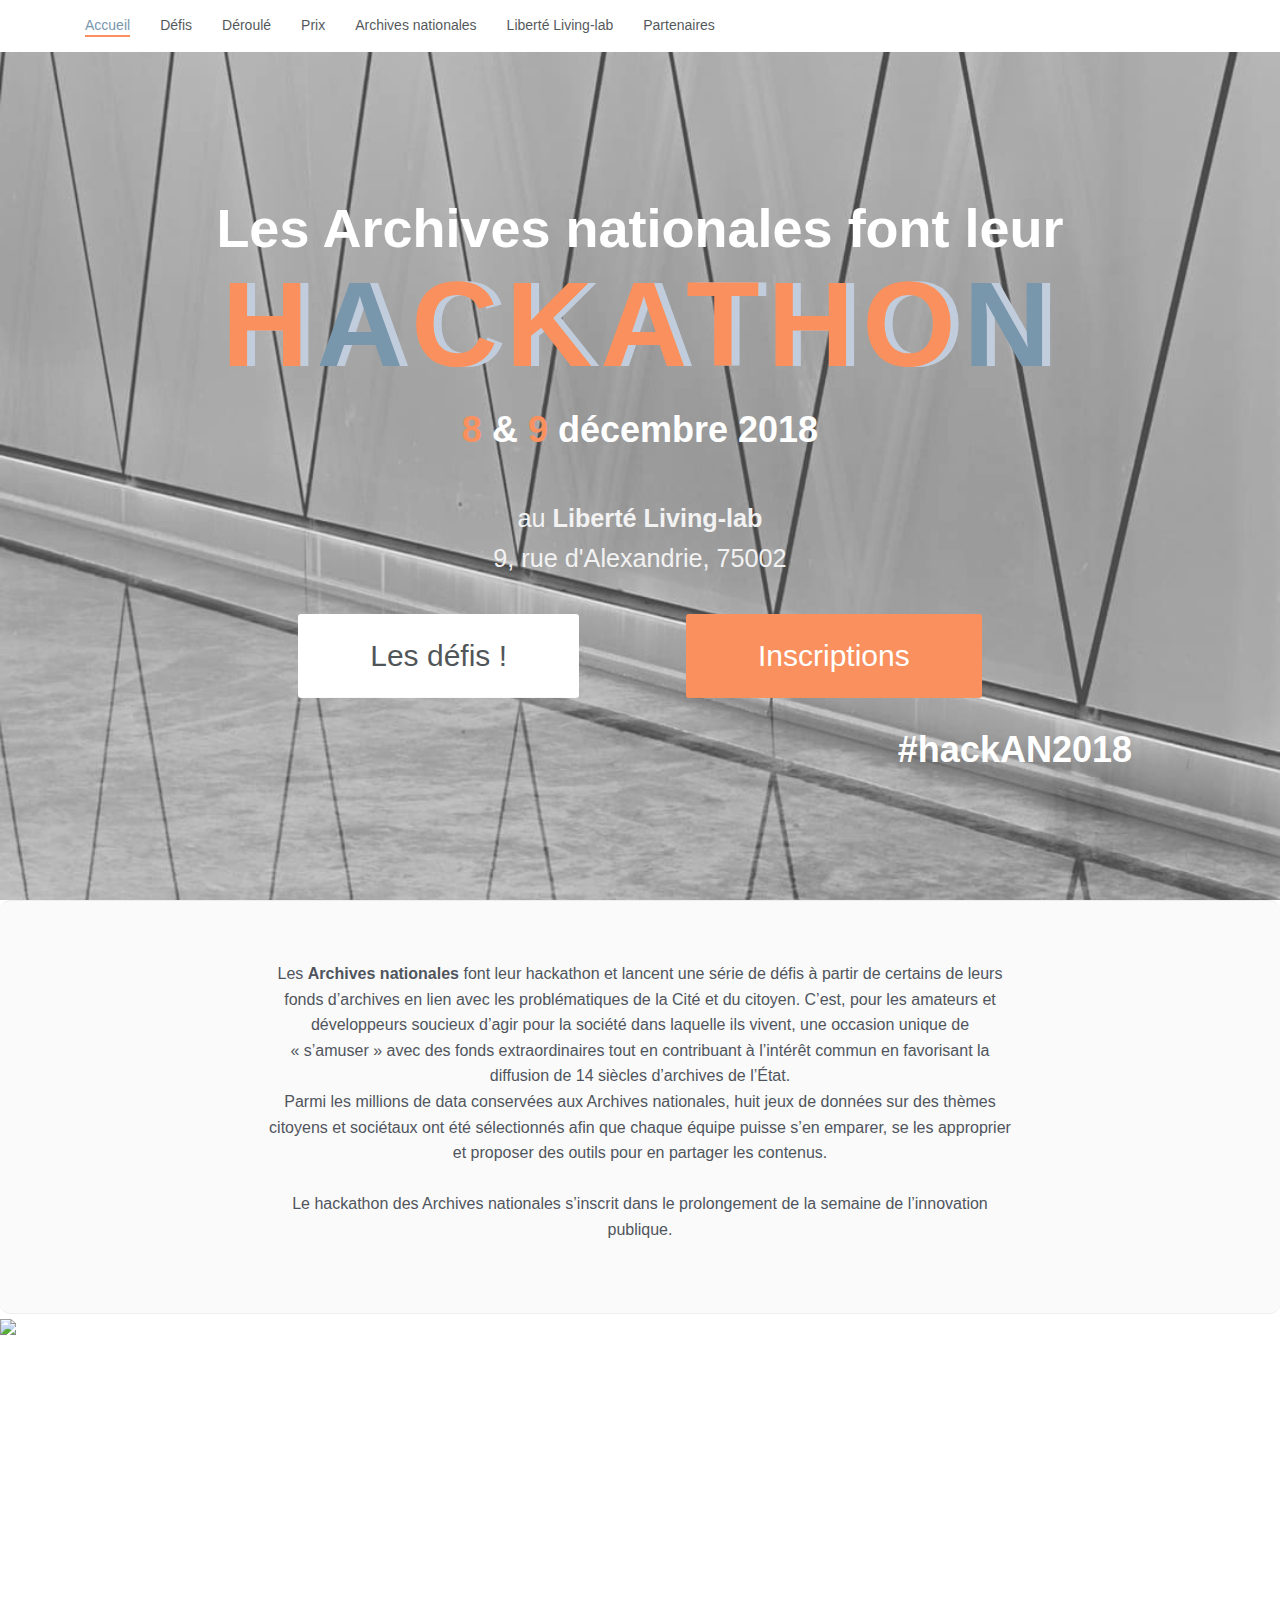
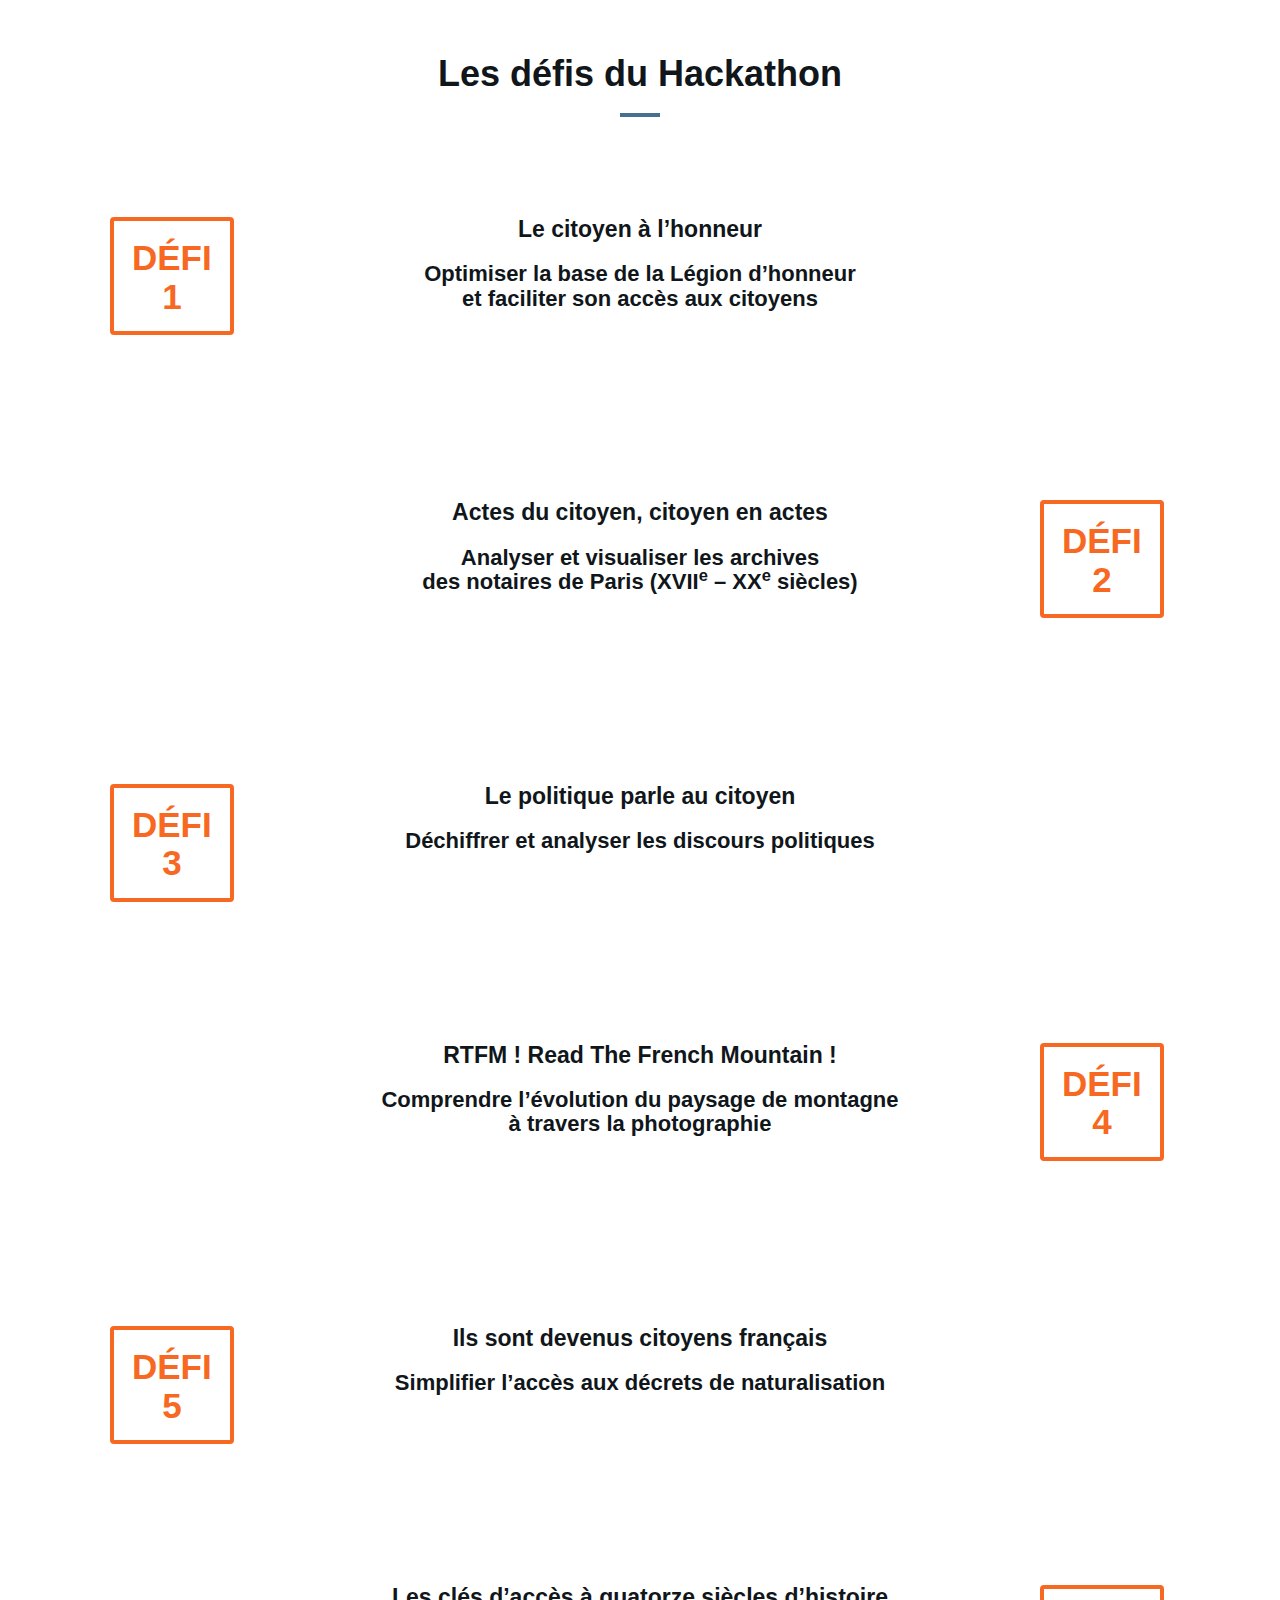
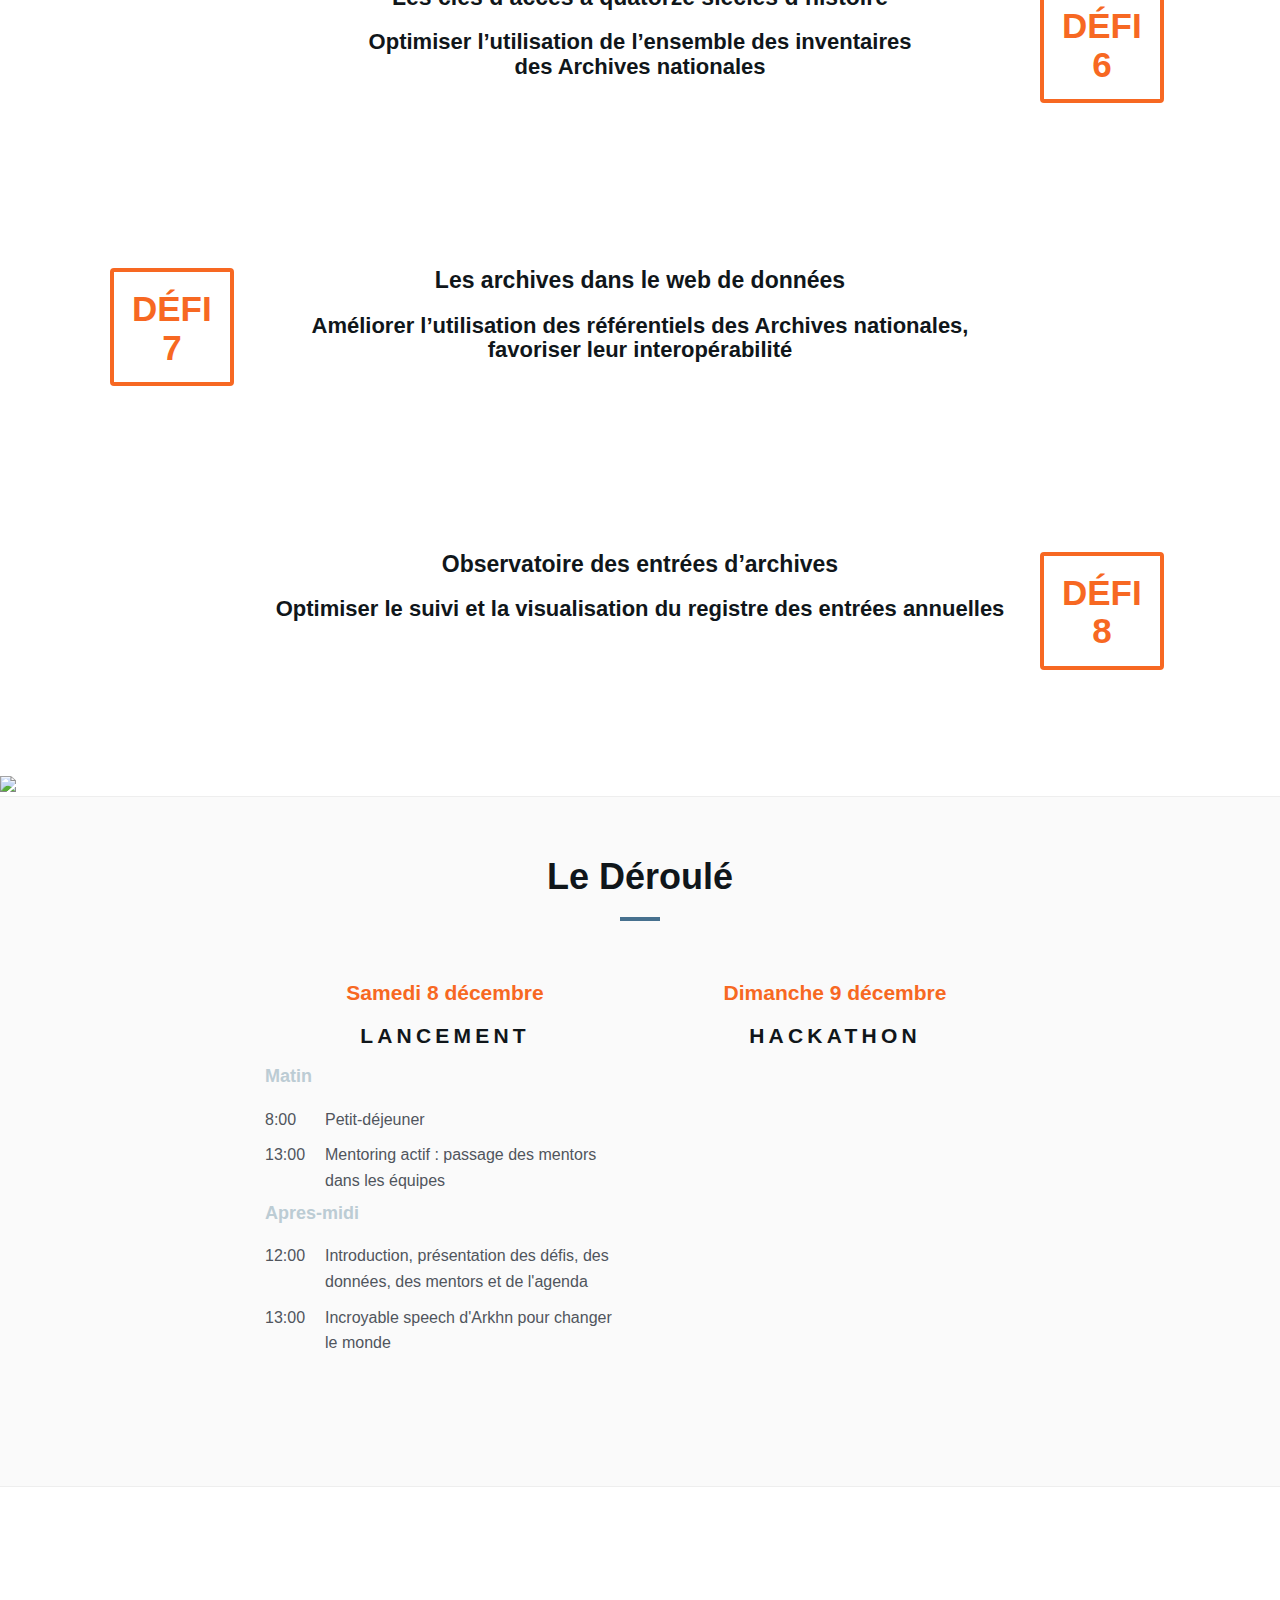
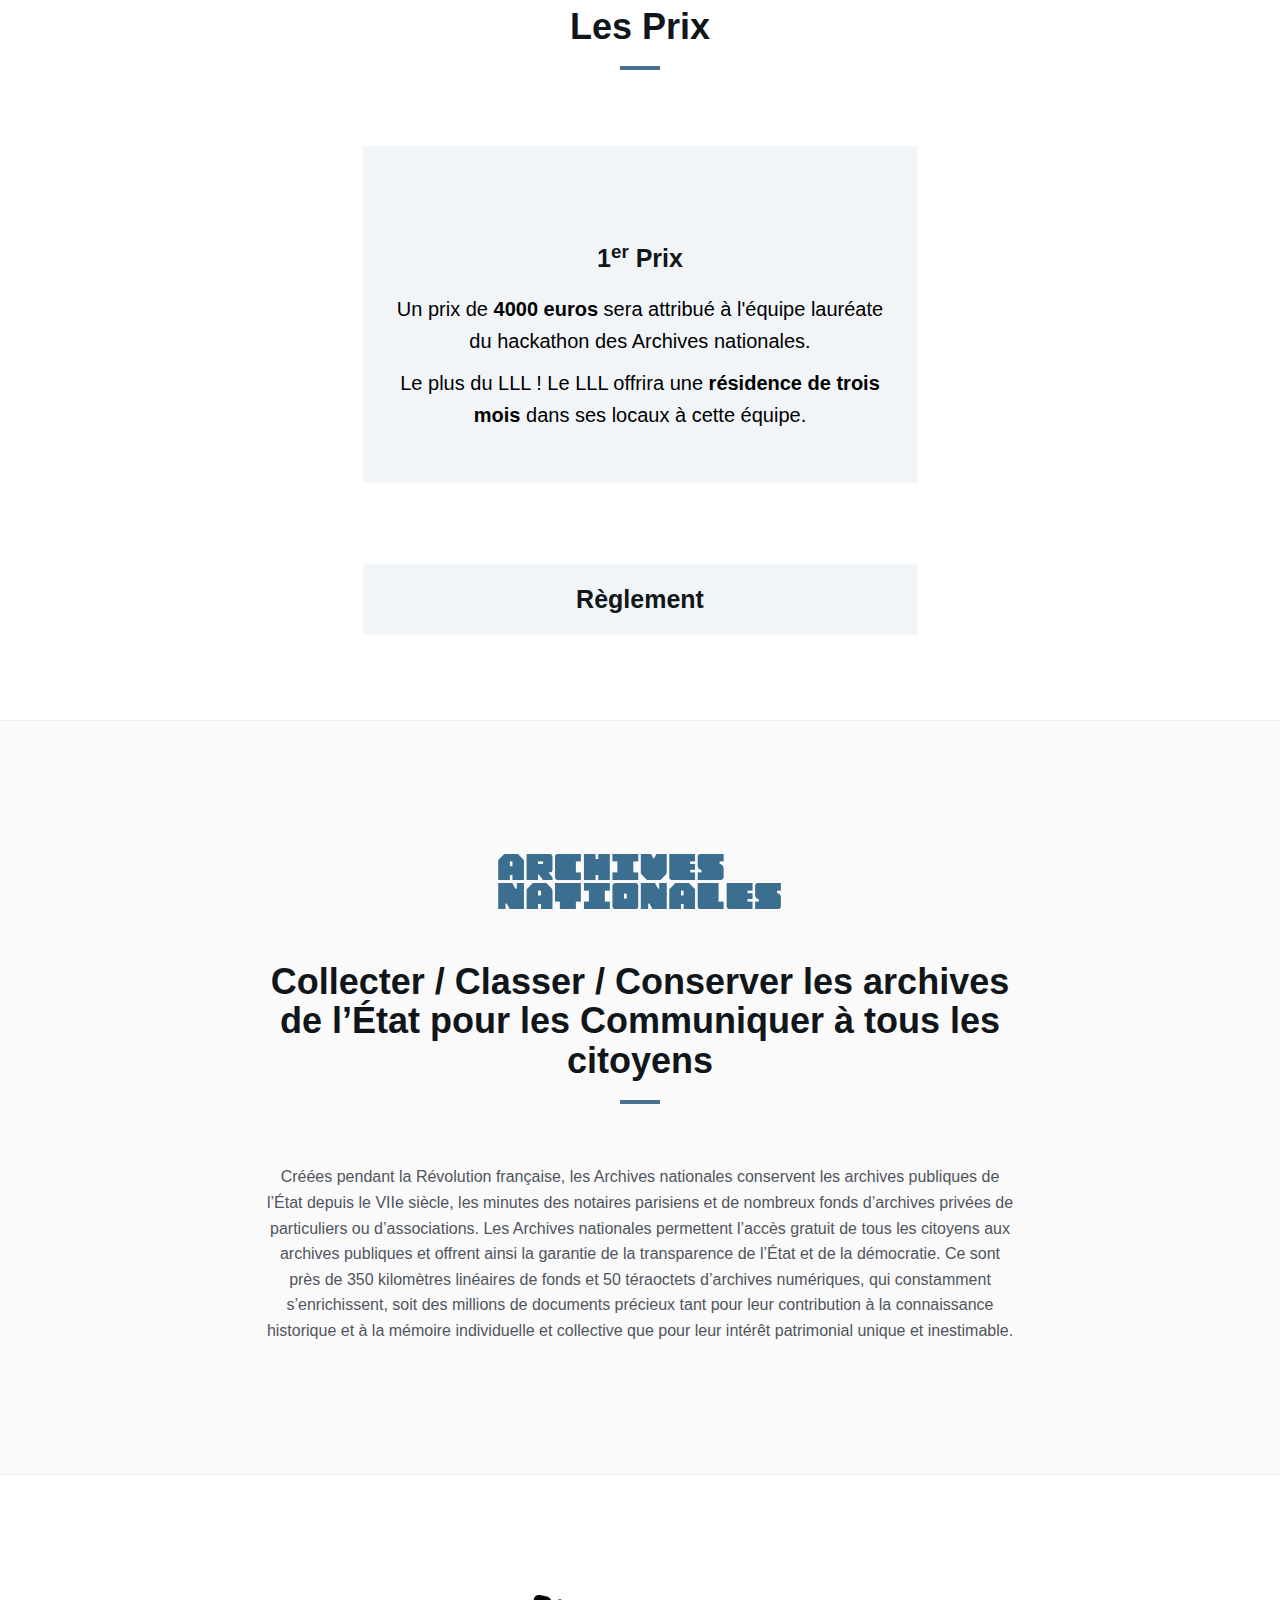
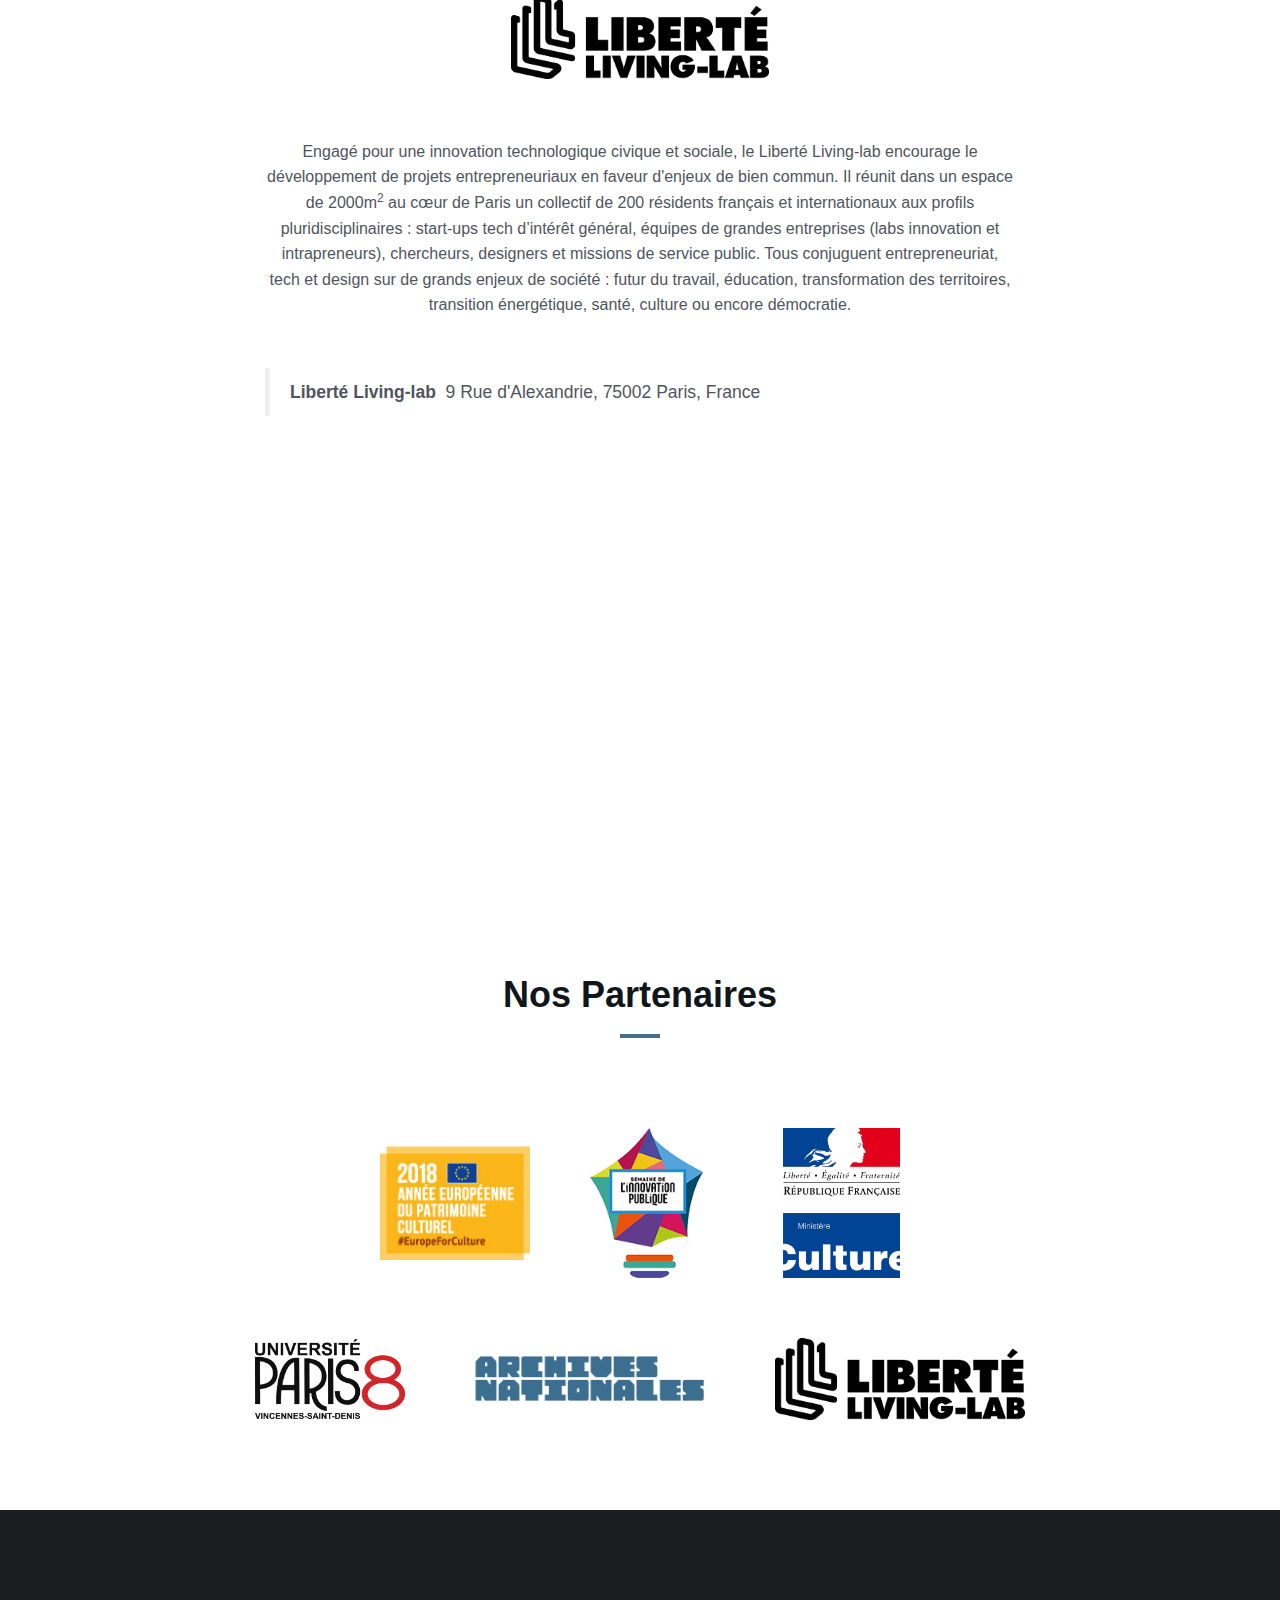
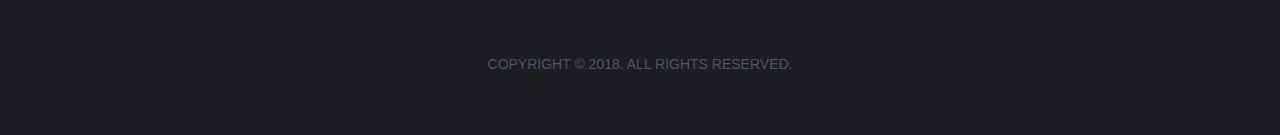
==== commit 66a1fcdb: "Background change, navbar shadow, bigger buttons, lire plus" ====
--- a/index.html
+++ b/index.html
@@ -41,8 +41,8 @@
 <body>
 	<!-- Header -->
 	<header id="home">
-		<div class="bg-img" style="background-image: url('./img/background.png');">
-			<div class="overlay"></div>
+		<div class="bg-img" style="background-image: url('./img/background22.jpg');">
+			<!-- <div class="overlay"></div> -->
 			<h2 class='my-grey' id='hashtag'>
 				#hackAN2018
 			</h2>
@@ -89,12 +89,18 @@
 							</h1>
 							<!-- <div style="height: 55vh">
 							</div> -->
-							<h2 class="my-grey">
-								Les <span class="my-orange">8</span> & <span class="my-orange">9</span> décembre 2018<br />
-								<span style="font-weight: normal;">au Liberté Living-lab</span>
+							<h2 class="my-grey" style='color: #FFF'>
+								<span class="my-orange">8</span> & <span class="my-orange">9</span> décembre 2018<br />
+								<div style='height: 5vh'></div>
+
+								<span style="font-weight: normal; font-size: 0.7em; margin-top: 5vh; color: #EEE">
+									au <strong>Liberté Living-lab</strong>
+								<br>
+									9, rue d'Alexandrie, 75002
+								</span>
 							</h2>
-							<button id='defi-btn' class="white-btn">Lire les défis !</button>
-							<a class="main-btn" href="https://libertlivinglab.typeform.com/to/pXBd1w">Inscriptions</a>
+							<button id='defi-btn' class="btn-lg white-btn" style='margin-right: 100px'>Les défis !</button>
+							<a class="main-btn btn-lg" href="https://libertlivinglab.typeform.com/to/pXBd1w">Inscriptions</a>
 						</div>
 					</div>
 				</div>
@@ -107,16 +113,15 @@
 		<div class="container">
 			<div class="row">
 				<div class="col-md-8 col-md-offset-2">
-					<p>
-
-					Les <b>Archives nationales</b> font leur hackathon et lancent une série de défis à partir de certains de leurs fonds d’archives en lien avec les
-					problématiques de la Cité et du citoyen. C’est, pour les amateurs et développeurs soucieux d’agir pour la société dans laquelle ils vivent,
-					une occasion unique de «&nbsp;s’amuser&nbsp;» avec des fonds extraordinaires tout en contribuant à l’intérêt commun en favorisant la diffusion de 14
-					siècles d’archives de l’État.<br />
-					Parmi les millions de data conservées aux Archives nationales, huit jeux de données sur des thèmes citoyens et sociétaux ont été sélectionnés
-					afin que chaque équipe puisse s’en emparer, se les approprier et proposer des outils pour en partager les contenus.<br /><br />
-
-					Le hackathon des Archives nationales s’inscrit dans le prolongement de la semaine de l’innovation publique.
+					<p class='text-center'>
+						Les <b>Archives nationales</b> font leur hackathon et lancent une série de défis à partir de certains de leurs fonds d’archives en lien avec les
+						problématiques de la Cité et du citoyen. C’est, pour les amateurs et développeurs soucieux d’agir pour la société dans laquelle ils vivent,
+						une occasion unique de «&nbsp;s’amuser&nbsp;» avec des fonds extraordinaires tout en contribuant à l’intérêt commun en favorisant la diffusion de 14
+						siècles d’archives de l’État.<br />
+						Parmi les millions de data conservées aux Archives nationales, huit jeux de données sur des thèmes citoyens et sociétaux ont été sélectionnés
+						afin que chaque équipe puisse s’en emparer, se les approprier et proposer des outils pour en partager les contenus.<br /><br />
+
+						Le hackathon des Archives nationales s’inscrit dans le prolongement de la semaine de l’innovation publique.
 					</p>
 				</div>
 			</div>
@@ -141,7 +146,7 @@
 						 Optimiser la base de la Légion d’honneur<br/> et faciliter son accès aux citoyens
 					</h3>
 				</div>
-				<h2 style="width: 100%; text-align: center;"><a class="show-more spin" href="#defi_all_1"><i class="fas fa-plus-circle"></i></a></h2>
+				<h2 style="width: 100%; text-align: center;"><a class="show-more" href="#defi_all_1"><i class="fas fa-plus-circle"></i></a></h2>
 				<div id="defi_all_1" class="more-text">
 					<div class="col-md-offset-2 col-md-8">
 						<h4 class="">Contexte</h4>
@@ -150,42 +155,38 @@
 
 							"Léonore" est la base de données française qui répertorie les dossiers des membres de l'ordre national de la Légion d'honneur. Véritable mémoire de plus de deux siècles, elle comprend les dossiers des personnes promues depuis 1802 et décédées avant 1977. À ce jour, la base Léonore décrit 381 155 dossiers et 5 200 000 images et est organisée en un ensemble de notices et d’images.<br>
 
-							De nombreux citoyens consultent quotidiennement ces informations. <a class="show-more" href="#defi_more_1"><i class="fas fa-plus-circle"></i> Lire la suite</a><span id="defi_more_1" class="more-text">Toutefois, les Archives nationales sont aujourd’hui confrontées à un problème d’obsolescence de cet outil et de complétude des données. Les technologies utilisées pour l’application actuelle sont vieillissantes, difficilement maintenables. Pour certains dossiers, toutes les informations n’ont pas été renseignées dans la base de données (date de naissance, prénom du légionnaire etc.) et par ailleurs certaines informations visibles sur les images mériteraient de venir enrichir les notices (ex. : numéro de matricule, date de décès, métier, dates de décoration, etc.).</span>
+							De nombreux citoyens consultent quotidiennement ces informations. Toutefois, les Archives nationales sont aujourd’hui confrontées à un problème d’obsolescence de cet outil et de complétude des données. Les technologies utilisées pour l’application actuelle sont vieillissantes, difficilement maintenables. Pour certains dossiers, toutes les informations n’ont pas été renseignées dans la base de données (date de naissance, prénom du légionnaire etc.) et par ailleurs certaines informations visibles sur les images mériteraient de venir enrichir les notices (ex. : numéro de matricule, date de décès, métier, dates de décoration, etc.).
 						</p>
 					</div>
 
 					<div class="col-md-offset-2 col-md-8">
 						<h4 class='axes'>Axes de travail</h4>
-						<div class="col-md-6" style="padding-left: 0px;">
-							<div class="feature">
-								<i class="fas fa-arrow-circle-right"></i>
-								<p>
-									Quels outils développer pour faciliter l’accès des publics et développer les usages de la base Léonore (interface proposant des modules de recherche optimisée et des outils pour améliorer l’expérience de l'utilisateur, outils de visualisation des données, etc.) ?
-								</p>
-							</div>
-							<div class="feature">
-								<i class="fas fa-arrow-circle-right"></i>
-								<p>
-									Comment améliorer et optimiser l’interopérabilité des données (avec des bases externes type Wikidata, data.bnf.fr, etc.) mais aussi avec les référentiels des Archives nationales (notamment lieux, personnes physiques) ?
-								</p>
-							</div>
-						</div>
-						<div class="col-md-6" style="padding-right: 0px;">
-							<div class="feature">
-								<i class="fas fa-arrow-circle-right"></i>
-								<p>
-									Quels outils développer pour faciliter les alignements entre les données de Léonore et d’autres données externes ?
-								</p>
-							</div>
-							<div class="feature">
-								<i class="fas fa-arrow-circle-right"></i>
-								<p>
-									Comment enrichir les données et diversifier les informations de la base Léonore (crowdsourcing / production participative de contenus, nouveaux systèmes d’indexation, etc.) ?
-								</p>
-							</div>
-						</div>
-					</div>
-					<h2 style="width: 100%; text-align: center;"><a class="show-less spin" href="#defi_all_1"><i class="fas fa-minus-circle"></i></a></h2>
+						<div class="feature flex">
+							<i class="fas fa-arrow-circle-right"></i>
+							<p>
+								Quels outils développer pour faciliter l’accès des publics et développer les usages de la base Léonore (interface proposant des modules de recherche optimisée et des outils pour améliorer l’expérience de l'utilisateur, outils de visualisation des données, etc.) ?
+							</p>
+						</div>
+						<div class="feature flex">
+							<i class="fas fa-arrow-circle-right"></i>
+							<p>
+								Comment améliorer et optimiser l’interopérabilité des données (avec des bases externes type Wikidata, data.bnf.fr, etc.) mais aussi avec les référentiels des Archives nationales (notamment lieux, personnes physiques) ?
+							</p>
+						</div>
+						<div class="feature flex">
+							<i class="fas fa-arrow-circle-right"></i>
+							<p>
+								Quels outils développer pour faciliter les alignements entre les données de Léonore et d’autres données externes ?
+							</p>
+						</div>
+						<div class="feature flex">
+							<i class="fas fa-arrow-circle-right"></i>
+							<p>
+								Comment enrichir les données et diversifier les informations de la base Léonore (crowdsourcing / production participative de contenus, nouveaux systèmes d’indexation, etc.) ?
+							</p>
+						</div>
+					</div>
+					<h2 class="cadre_minus"><a class="show-less" href="#defi_all_1"><i class="fas fa-minus-circle"></i></a></h2>
 				</div>
 			</div>
 
@@ -197,49 +198,47 @@
 						Analyser et visualiser les archives<br />des notaires de Paris (XVII<sup>e</sup> – XX<sup>e</sup> siècles)
 					</h3>
 				</div>
-
-				<div class="col-md-offset-2 col-md-8">
-					<h4 class="">Contexte</h4>
-					<p>
-						Nombreux sont les événements fondamentaux qui surviennent dans la vie d’un citoyen et dont on garde une trace chez les notaires : contrats de mariage, actes de notoriété, testaments, inventaires après décès, baux, contrats d’apprentissage, achats de biens immobiliers… Le notaire est un témoin privilégié de la société ; son rôle est d’expliciter et de mettre par écrit les actes du citoyen, dont il garde dans ses archives l’original : la minute.<br>
-						Les Archives nationales conservent les minutes des notaires parisiens depuis l’origine (XV<sup>e</sup> siècle). Pour certains notaires, les actes ont été entièrement analysés, donnant lieu à des notices homogènes, riches d’informations (nom des clients, origine géographique, profession, type d’acte, informations topographiques parisiennes...).<br>
-						Ce jeu de données détaillant les minutes de quelques notaires ayant exercé entre le XVII<sup>e</sup> et le début du XX<sup>e</sup> siècle permet d’aborder de façon exhaustive l’ensemble des activités pour lesquelles une étude notariale parisienne était sollicitée.
-						<a class="show-more" href="#defi_more_2"><i class="fas fa-plus-circle"></i> Lire la suite</a><span id="defi_more_2" class="more-text">Ces informations, exprimées de façon sérielle, mériteraient d’être présentées et analysées pour en saisir toute la richesse.<br>
-						Par ailleurs, les minutes de notaires font l’objet de très nombreuses demandes de copies. Un service administratif en ligne serait nécessaire, destiné à guider efficacement l’usager,depuis la formalisation de sa requête jusqu’à la mise à disposition de la reproduction numérique qu’il souhaite.
-						</span>
-					</p>
-				</div>
-
-				<div class="col-md-offset-2 col-md-8">
-					<h4 class='axes'>Axes de travail</h4>
-					<div class="col-md-6" style="padding-left: 0px;">
-						<div class="feature">
+				<h2 style="width: 100%; text-align: center;"><a class="show-more" href="#defi_all_2"><i class="fas fa-plus-circle"></i></a></h2>
+				<div id="defi_all_2" class="more-text">
+					<div class="col-md-offset-2 col-md-8">
+						<h4 class="">Contexte</h4>
+						<p>
+							Nombreux sont les événements fondamentaux qui surviennent dans la vie d’un citoyen et dont on garde une trace chez les notaires : contrats de mariage, actes de notoriété, testaments, inventaires après décès, baux, contrats d’apprentissage, achats de biens immobiliers… Le notaire est un témoin privilégié de la société ; son rôle est d’expliciter et de mettre par écrit les actes du citoyen, dont il garde dans ses archives l’original : la minute.<br>
+							Les Archives nationales conservent les minutes des notaires parisiens depuis l’origine (XV<sup>e</sup> siècle). Pour certains notaires, les actes ont été entièrement analysés, donnant lieu à des notices homogènes, riches d’informations (nom des clients, origine géographique, profession, type d’acte, informations topographiques parisiennes...).<br>
+							Ce jeu de données détaillant les minutes de quelques notaires ayant exercé entre le XVII<sup>e</sup> et le début du XX<sup>e</sup> siècle permet d’aborder de façon exhaustive l’ensemble des activités pour lesquelles une étude notariale parisienne était sollicitée.
+							Ces informations, exprimées de façon sérielle, mériteraient d’être présentées et analysées pour en saisir toute la richesse.<br>
+							Par ailleurs, les minutes de notaires font l’objet de très nombreuses demandes de copies. Un service administratif en ligne serait nécessaire, destiné à guider efficacement l’usager,depuis la formalisation de sa requête jusqu’à la mise à disposition de la reproduction numérique qu’il souhaite.
+						</p>
+					</div>
+
+					<div class="col-md-offset-2 col-md-8">
+						<h4 class='axes'>Axes de travail</h4>
+						<div class="feature flex">
 							<i class="fas fa-arrow-circle-right"></i>
 							<p>
 								Comment visualiser les données des actes notariés (analyse statistique de l’activité du notaire - restitutions chronologiques et thématiques -, cartographie des clients du notaire, aire d’influence du notaire…), afin d’en tirer des enseignements d’ordre économique, social ou sociologique et de renouveler la connaissance de la société parisienne ?
 							</p>
 						</div>
-					</div>
-					<div class="col-md-6" style="padding-right: 0px;">
-						<div class="feature">
+						<div class="feature flex">
 							<i class="fas fa-arrow-circle-right"></i>
 							<p>
 								Peut-on lier les données des Archives nationales avec des ressources externes, par exemple des référentiels issus du monde des notaires, les bottins, etc. ?
 							</p>
 						</div>
-						<div class="feature">
+						<div class="feature flex">
 							<i class="fas fa-arrow-circle-right"></i>
 							<p>
 								Quels outils de reconnaissance d’entités nommées développer pour identifier les personnes mentionnées dans les actes ?
 							</p>
 						</div>
-						<div class="feature">
+						<div class="feature flex">
 							<i class="fas fa-arrow-circle-right"></i>
 							<p>
 								Quel service en ligne proposer pour la reproduction à la demande des actes notariés ?
 							</p>
 						</div>
 					</div>
+					<h2 class="cadre_minus"><a class="show-less" href="#defi_all_2"><i class="fas fa-minus-circle"></i></a></h2>
 				</div>
 			</div>
 
@@ -251,48 +250,46 @@
 						Déchiffrer et analyser les discours politiques
 					</h3>
 				</div>
-
-				<div class="col-md-offset-2 col-md-8">
-					<h4 class="">Contexte</h4>
-					<p>
-						Les personnalités politiques construisent des relations directes avec les citoyens : les discours qu’elles prononcent à de nombreuses occasions et les reportages photographiques réalisés lors des déplacements officiels ou des réceptions protocolaires attestent de leurs contacts avec la population.<br>
-						Grâce à ces documents, on peut reconstituer les voyages des personnalités politiques contemporaines, mesurer la fréquence de leurs déplacements, déterminer les zones géographiques qu’elles visitent le plus souvent, déterminer les activités protocolaires récurrentes et incontournables, analyser les thèmes qu’elles abordent et la façon dont elles s’adressent aux citoyens, reconstituer leur entourage, comprendre, en somme, comment fonctionne la politique.<br>
-						<a class="show-more" href="#defi_more_3"><i class="fas fa-plus-circle"></i> Lire la suite</a><span id="defi_more_3" class="more-text"> Ce défi rassemble un jeu de données issus des discours de deux hommes politiques, dont certains n’ont jamais été publiés : ceux du général de Gaulle, prononcés entre 1946 et 1969, et ceux de Michel Rocard, durant la période où il fut Premier Ministre (1988-1991). Il contient également des photoreportages, certains étant directement en lien avec les discours.<br>
-						De multiples usages sont possibles autour de l’exploitation de ces données, notamment comprendre et déchiffrer le discours de ces deux hommes politiques et les restituer sur une interface innovante.
-						</span>
-					</p>
-				</div>
-
-				<div class="col-md-offset-2 col-md-8">
-					<h4 class='axes'>Axes de travail</h4>
-					<div class="col-md-6" style="padding-left: 0px;">
-						<div class="feature">
+				<h2 style="width: 100%; text-align: center;"><a class="show-more" href="#defi_all_3"><i class="fas fa-plus-circle"></i></a></h2>
+				<div id="defi_all_3" class="more-text">
+					<div class="col-md-offset-2 col-md-8">
+						<h4 class="">Contexte</h4>
+						<p>
+							Les personnalités politiques construisent des relations directes avec les citoyens : les discours qu’elles prononcent à de nombreuses occasions et les reportages photographiques réalisés lors des déplacements officiels ou des réceptions protocolaires attestent de leurs contacts avec la population.<br>
+							Grâce à ces documents, on peut reconstituer les voyages des personnalités politiques contemporaines, mesurer la fréquence de leurs déplacements, déterminer les zones géographiques qu’elles visitent le plus souvent, déterminer les activités protocolaires récurrentes et incontournables, analyser les thèmes qu’elles abordent et la façon dont elles s’adressent aux citoyens, reconstituer leur entourage, comprendre, en somme, comment fonctionne la politique.<br>
+							Ce défi rassemble un jeu de données issus des discours de deux hommes politiques, dont certains n’ont jamais été publiés : ceux du général de Gaulle, prononcés entre 1946 et 1969, et ceux de Michel Rocard, durant la période où il fut Premier Ministre (1988-1991). Il contient également des photoreportages, certains étant directement en lien avec les discours.<br>
+							De multiples usages sont possibles autour de l’exploitation de ces données, notamment comprendre et déchiffrer le discours de ces deux hommes politiques et les restituer sur une interface innovante.
+						</p>
+					</div>
+
+					<div class="col-md-offset-2 col-md-8">
+						<h4 class='axes'>Axes de travail</h4>
+						<div class="feature flex">
 							<i class="fas fa-arrow-circle-right"></i>
 							<p>
 								Quels outils utiliser pour décrypter les discours politiques et renouveler leur analyse sémantique à travers l’exploitation statistique des lemmes (text mining) ?
 							</p>
 						</div>
-						<div class="feature">
+						<div class="feature flex">
 							<i class="fas fa-arrow-circle-right"></i>
 							<p>
 								Quelles interfaces de navigation proposer permettant de marier dans un seul outil de visualisation discours et photographies, et de parcourir les données, par le fil de la chronologie et par la cartographie des déplacements ?
 							</p>
 						</div>
-					</div>
-					<div class="col-md-6" style="padding-right: 0px;">
-						<div class="feature">
+						<div class="feature flex">
 							<i class="fas fa-arrow-circle-right"></i>
 							<p>
 								Quelles associations établir entre les discours et les reportages photographiques ?
 							</p>
 						</div>
-						<div class="feature">
+						<div class="feature flex">
 							<i class="fas fa-arrow-circle-right"></i>
 							<p>
 								Comment enrichir les reportages photographiques en permettant l’identification automatisée des visages et leur annotation par le public (crowdsourcing) ?
 							</p>
 						</div>
 					</div>
+					<h2 class="cadre_minus"><a class="show-less" href="#defi_all_3"><i class="fas fa-minus-circle"></i></a></h2>
 				</div>
 			</div>
 
@@ -304,48 +301,45 @@
 						Comprendre l’évolution du paysage de montagne<br/> à travers la photographie
 					</h3>
 				</div>
-
-				<div class="col-md-offset-2 col-md-8">
-					<h4 class="">Contexte</h4>
-					<p>
-						Au XIX<sup>e</sup> siècle, les montagnes ont subi d’importantes catastrophes naturelles, et l’État français, conscient de la dégradation importante du paysage, élabore à partir des années 1860 une politique visant à protéger, restaurer et conserver cet environnement naturel : c’est l’objet du service de la restauration des terrains de montagne (RTM).<br>
-						Les ingénieurs responsables des travaux de reboisement et d’aménagement prennent dès cette époque-là de nombreux clichés, pour alerter le public sur la dégradation du paysage et présenter leurs travaux. Minutieusement documentés, ces clichés photographiques constituent une source de premier plan pour découvrir sur un siècle l’évolution du paysage des montagnes, la vie quotidienne de leurs habitants, mais aussi l’action de l’homme sur l’environnement et la nécessité de le protéger.<br>
-						<a class="show-more" href="#defi_more_4"><i class="fas fa-plus-circle"></i> Lire la suite</a><span id="defi_more_4" class="more-text">
-						Les Archives nationales souhaitent mieux faire connaître et partager ce fonds photographique à la richesse insoupçonnée afin de contribuer à la connaissance et à la protection de cet environnement fragile.
-						</span>
-					</p>
-				</div>
-
-				<div class="col-md-offset-2 col-md-8">
-					<h4 class='axes'>Axes de travail</h4>
-					<div class="col-md-6" style="padding-left: 0px;">
-						<div class="feature">
+				<h2 style="width: 100%; text-align: center;"><a class="show-more" href="#defi_all_4"><i class="fas fa-plus-circle"></i></a></h2>
+				<div id="defi_all_4" class="more-text">
+					<div class="col-md-offset-2 col-md-8">
+						<h4 class="">Contexte</h4>
+						<p>
+							Au XIX<sup>e</sup> siècle, les montagnes ont subi d’importantes catastrophes naturelles, et l’État français, conscient de la dégradation importante du paysage, élabore à partir des années 1860 une politique visant à protéger, restaurer et conserver cet environnement naturel : c’est l’objet du service de la restauration des terrains de montagne (RTM).<br>
+							Les ingénieurs responsables des travaux de reboisement et d’aménagement prennent dès cette époque-là de nombreux clichés, pour alerter le public sur la dégradation du paysage et présenter leurs travaux. Minutieusement documentés, ces clichés photographiques constituent une source de premier plan pour découvrir sur un siècle l’évolution du paysage des montagnes, la vie quotidienne de leurs habitants, mais aussi l’action de l’homme sur l’environnement et la nécessité de le protéger.<br>
+							Les Archives nationales souhaitent mieux faire connaître et partager ce fonds photographique à la richesse insoupçonnée afin de contribuer à la connaissance et à la protection de cet environnement fragile.
+						</p>
+					</div>
+
+					<div class="col-md-offset-2 col-md-8">
+						<h4 class='axes'>Axes de travail</h4>
+						<div class="feature flex">
 							<i class="fas fa-arrow-circle-right"></i>
 							<p>
 								Comment faire revivre l’exceptionnel fonds photographique de la restauration des terrains de montagne? Quelles applications imaginer pour que chacun, notamment les amoureux de la nature, puisse découvrir ces images, comparer le paysage ancien avec l’actuel et s’approprier l’histoire de l’environnement ?
 							</p>
 						</div>
-					</div>
-					<div class="col-md-6" style="padding-right: 0px;">
-						<div class="feature">
+						<div class="feature flex">
 							<i class="fas fa-arrow-circle-right"></i>
 							<p>
 								Comment relier ces images aux référentiels géographiques ? (liens avec le référentiel des lieux des Archives nationales, cartographie, etc.)
 							</p>
 						</div>
-						<div class="feature">
+						<div class="feature flex">
 							<i class="fas fa-arrow-circle-right"></i>
 							<p>
 								Comment connecter les clichés avec des ressources externes (vocabulaires, bases d’images, etc.) ?
 							</p>
 						</div>
-						<div class="feature">
+						<div class="feature flex">
 							<i class="fas fa-arrow-circle-right"></i>
 							<p>
 								Comment le public peut-il enrichir les données et réutiliser les contenus ?
 							</p>
 						</div>
 					</div>
+					<h2 class="cadre_minus"><a class="show-less" href="#defi_all_4"><i class="fas fa-minus-circle"></i></a></h2>
 				</div>
 			</div>
 
@@ -357,48 +351,45 @@
 						Simplifier l’accès aux décrets de naturalisation
 					</h3>
 				</div>
-
-				<div class="col-md-offset-2 col-md-8">
-					<h4 class="">Contexte</h4>
-					<p>
-						À partir de 1809, l’attribution de la nationalité française est prononcée par un décret de naturalisation. Les décrets de naturalisation font partie des documents les plus demandés aux Archives nationales par le public, qu’il s’agisse de retracer le parcours d’un individu, de reconstituer l’histoire familiale, d’étudier l’histoire des migrations en France, ou tout simplement pour justifier sa nationalité française.<br>
-						La recherche d’un décret de naturalisation demeure néanmoins très complexe, pour l’usager comme pour les Archives nationales, en raison des spécificités liées à la situation des individus et des modalités d’attribution de la citoyenneté. Pour retrouver le dossier d’une personne, il faut suivre un parcours de recherche difficile au moyen de divers inventaires plus ou moins détaillés.<br>
-						<a class="show-more" href="#defi_more_5"><i class="fas fa-plus-circle"></i> Lire la suite</a><span id="defi_more_5" class="more-text">
+				<h2 style="width: 100%; text-align: center;"><a class="show-more" href="#defi_all_5"><i class="fas fa-plus-circle"></i></a></h2>
+				<div id="defi_all_5" class="more-text">
+					<div class="col-md-offset-2 col-md-8">
+						<h4 class="">Contexte</h4>
+						<p>
+							À partir de 1809, l’attribution de la nationalité française est prononcée par un décret de naturalisation. Les décrets de naturalisation font partie des documents les plus demandés aux Archives nationales par le public, qu’il s’agisse de retracer le parcours d’un individu, de reconstituer l’histoire familiale, d’étudier l’histoire des migrations en France, ou tout simplement pour justifier sa nationalité française.<br>
+							La recherche d’un décret de naturalisation demeure néanmoins très complexe, pour l’usager comme pour les Archives nationales, en raison des spécificités liées à la situation des individus et des modalités d’attribution de la citoyenneté. Pour retrouver le dossier d’une personne, il faut suivre un parcours de recherche difficile au moyen de divers inventaires plus ou moins détaillés.<br>
 							Un service administratif en ligne, destiné à guider efficacement le public, serait nécessaire pour la recherche d'un décret de naturalisation. De même, les outils de recherche pourraient être enrichis en trouvant le moyen de récupérer des informations écrites sous forme manuscrite dans les dossiers de naturalisation.
-						</span>
-					</p>
-				</div>
-
-				<div class="col-md-offset-2 col-md-8">
-					<h4 class='axes'>Axes de travail</h4>
-					<div class="col-md-6" style="padding-left: 0px;">
-						<div class="feature">
+						</p>
+					</div>
+
+					<div class="col-md-offset-2 col-md-8">
+						<h4 class='axes'>Axes de travail</h4>
+						<div class="feature flex">
 							<i class="fas fa-arrow-circle-right"></i>
 							<p>
 								Comment développer un service administratif en ligne performant pour guider le public dans des démarches de recherche complexes ?
 							</p>
 						</div>
-						<div class="feature">
+						<div class="feature flex">
 							<i class="fas fa-arrow-circle-right"></i>
 							<p>
 								Comment enrichir les métadonnées d’identification des individus à partir d’informations manuscrites contenues dans leurs dossiers ?
 							</p>
 						</div>
-					</div>
-					<div class="col-md-6" style="padding-right: 0px;">
-						<div class="feature">
+						<div class="feature flex">
 							<i class="fas fa-arrow-circle-right"></i>
 							<p>
 								Comment relier certaines données (profession, lieu de naissance, etc.) aux référentiels des Archives nationales ?
 							</p>
 						</div>
-						<div class="feature">
+						<div class="feature flex">
 							<i class="fas fa-arrow-circle-right"></i>
 							<p>
 								Comment tirer des enseignements des données sociologiques et géographiques à l’aide d’outils statistiques ?
 							</p>
 						</div>
 					</div>
+					<h2 class="cadre_minus"><a class="show-less" href="#defi_all_5"><i class="fas fa-minus-circle"></i></a></h2>
 				</div>
 			</div>
 
@@ -410,39 +401,38 @@
 						Optimiser l’utilisation de l’ensemble des inventaires<br /> des Archives nationales
 					</h3>
 				</div>
-
-				<div class="col-md-offset-2 col-md-8">
-					<h4 class="">Contexte</h4>
-					<p>
-						Les Archives nationales diffusent en ligne sur leur salle des inventaires virtuelle des milliers de notices décrivant les archives conservées par l'institution : archives publiques provenant des administrations centrales de l'État, archives des notaires de Paris et fonds privés d'intérêt national.<br>
-						Ces archives sont, pour une faible partie, numérisées et directement accessibles en ligne (près de 8 millions d'images numérisées).
-					</p>
-				</div>
-
-				<div class="col-md-offset-2 col-md-8">
-					<h4 class='axes'>Axes de travail</h4>
-					<div class="col-md-6" style="padding-left: 0px;">
-						<div class="feature">
+				<h2 style="width: 100%; text-align: center;"><a class="show-more" href="#defi_all_6"><i class="fas fa-plus-circle"></i></a></h2>
+				<div id="defi_all_6" class="more-text">
+					<div class="col-md-offset-2 col-md-8">
+						<h4 class="">Contexte</h4>
+						<p>
+							Les Archives nationales diffusent en ligne sur leur salle des inventaires virtuelle des milliers de notices décrivant les archives conservées par l'institution : archives publiques provenant des administrations centrales de l'État, archives des notaires de Paris et fonds privés d'intérêt national.<br>
+							Ces archives sont, pour une faible partie, numérisées et directement accessibles en ligne (près de 8 millions d'images numérisées).
+						</p>
+					</div>
+
+					<div class="col-md-offset-2 col-md-8">
+						<h4 class='axes'>Axes de travail</h4>
+						<div class="feature flex">
 							<i class="fas fa-arrow-circle-right"></i>
 							<p>
 								Quels outils développer pour reconnaître des entités nommées (patronymes, noms de lieux, organisations, etc.) ?
 							</p>
 						</div>
-						<div class="feature">
+						<div class="feature flex">
 							<i class="fas fa-arrow-circle-right"></i>
 							<p>
 								Comment les associer aux référentiels des Archives nationales ?
 							</p>
 						</div>
-					</div>
-					<div class="col-md-6" style="padding-right: 0px;">
-						<div class="feature">
+						<div class="feature flex">
 							<i class="fas fa-arrow-circle-right"></i>
 							<p>
 								Comment exploiter les métadonnées pour proposer d’autres modalités de présentation et de recherche des ressources des Archives nationales ?
 							</p>
 						</div>
 					</div>
+					<h2 class="cadre_minus"><a class="show-less" href="#defi_all_6"><i class="fas fa-minus-circle"></i></a></h2>
 				</div>
 			</div>
 
@@ -454,49 +444,46 @@
 						Améliorer l’utilisation des référentiels des Archives nationales,<br/> favoriser leur interopérabilité
 					</h3>
 				</div>
-
-				<div class="col-md-offset-2 col-md-8">
-					<h4 class="">Contexte</h4>
-					<p>
-						Les Archives nationales utilisent actuellement une vingtaine de référentiels pour indexer le contenu de leurs inventaires et décrire les entités (personnes, familles et collectivités) qui ont produit les fonds d’archives qu’elles conservent (référentiel des organismes producteurs des archives, des lieux, des personnes physiques et morales, des activités (métiers), des fonctions, etc.).<br>
-						Ils contribuent à faciliter les recherches des utilisateurs au sein de la salle des inventaires virtuelle des Archives nationales. Les notices qu’ils contiennent constituent potentiellement autant de ponts entre les métadonnées produites par les Archives nationales et les métadonnées d’autres institutions.
-						<a class="show-more" href="#defi_more_7"><i class="fas fa-plus-circle"></i> Lire la suite</a><span id="defi_more_7" class="more-text">
+				<h2 style="width: 100%; text-align: center;"><a class="show-more" href="#defi_all_7"><i class="fas fa-plus-circle"></i></a></h2>
+				<div id="defi_all_7" class="more-text">
+					<div class="col-md-offset-2 col-md-8">
+						<h4 class="">Contexte</h4>
+						<p>
+							Les Archives nationales utilisent actuellement une vingtaine de référentiels pour indexer le contenu de leurs inventaires et décrire les entités (personnes, familles et collectivités) qui ont produit les fonds d’archives qu’elles conservent (référentiel des organismes producteurs des archives, des lieux, des personnes physiques et morales, des activités (métiers), des fonctions, etc.).<br>
+							Ils contribuent à faciliter les recherches des utilisateurs au sein de la salle des inventaires virtuelle des Archives nationales. Les notices qu’ils contiennent constituent potentiellement autant de ponts entre les métadonnées produites par les Archives nationales et les métadonnées d’autres institutions.
 							En cours d’enrichissement et d’évolution technique et fonctionnelle, ils permettent aux archivistes de normaliser leur travail d’indexation et en particulier de construire une base de connaissances sur le contexte d’origine des archives.<br>
-						Cependant, les référentiels sont encore sous-utilisés par les archivistes et les utilisateurs finaux.
-						</span>
-					</p>
-				</div>
-
-				<div class="col-md-offset-2 col-md-8">
-					<h4 class='axes'>Axes de travail</h4>
-					<div class="col-md-6" style="padding-left: 0px;">
-						<div class="feature">
+							Cependant, les référentiels sont encore sous-utilisés par les archivistes et les utilisateurs finaux.
+						</p>
+					</div>
+
+					<div class="col-md-offset-2 col-md-8">
+						<h4 class='axes'>Axes de travail</h4>
+						<div class="feature flex">
 							<i class="fas fa-arrow-circle-right"></i>
 							<p>
 								Comment améliorer l’indexation des inventaires à l’aide des référentiels ?
 							</p>
 						</div>
-						<div class="feature">
+						<div class="feature flex">
 							<i class="fas fa-arrow-circle-right"></i>
 							<p>
 								Quels dispositifs de visualisation imaginer pour aider à évaluer quantitativement et qualitativement l’indexation des inventaires dans leur état actuel ?
 							</p>
 						</div>
-					</div>
-					<div class="col-md-6" style="padding-right: 0px;">
-						<div class="feature">
+						<div class="feature flex">
 							<i class="fas fa-arrow-circle-right"></i>
 							<p>
 								Quels résultats pourrait donner un travail de liage des données des référentiels avec des bases externes de type Wikidata ?
 							</p>
 						</div>
-						<div class="feature">
+						<div class="feature flex">
 							<i class="fas fa-arrow-circle-right"></i>
 							<p>
 								Quels outils développer pour faciliter l’interopérabilité entre les référentiels des Archives nationales et des référentiels externes (data.bnf.fr, Wikidata, Geonames, etc.) ?
 							</p>
 						</div>
 					</div>
+					<h2 class="cadre_minus"><a class="show-less" href="#defi_all_7"><i class="fas fa-minus-circle"></i></a></h2>
 				</div>
 			</div>
 
@@ -508,36 +495,33 @@
 						Optimiser le suivi et la visualisation du registre des entrées annuelles
 					</h3>
 				</div>
-
-				<div class="col-md-offset-2 col-md-8">
-					<h4 class="">Contexte</h4>
-					<p>
-						Parmi leurs missions fondamentales, les Archives nationales assurent la collecte règlementaire des documents et des données produits par les administrations centrales et les grandes structures de l’État lorsque elles n’en ont plus l’utilité immédiate. Elles accueillent aussi des archives jusque-là détenues en main privée. Chaque année, les Archives nationales établissent un bilan des entrées d’archives qu’elles ont reçues en leurs murs.<br>
-						Ainsi, en 2017, ce sont plus de 4,7 kilomètres linéaires de documents sur support traditionnel (papier, photographies ou calques) et 4,7 To de documents nativement numériques qui sont entrés par la voie ordinaire des versements en provenance de la présidence de la République, des ministères et des opérateurs nationaux ou encore par dons, dépôts et achats pour les archives privées.<br>
-						<a class="show-more" href="#defi_more_8"><i class="fas fa-plus-circle"></i> Lire la suite</a><span id="defi_more_8" class="more-text">
+				<h2 style="width: 100%; text-align: center;"><a class="show-more" href="#defi_all_8"><i class="fas fa-plus-circle"></i></a></h2>
+				<div id="defi_all_8" class="more-text">
+					<div class="col-md-offset-2 col-md-8">
+						<h4 class="">Contexte</h4>
+						<p>
+							Parmi leurs missions fondamentales, les Archives nationales assurent la collecte règlementaire des documents et des données produits par les administrations centrales et les grandes structures de l’État lorsque elles n’en ont plus l’utilité immédiate. Elles accueillent aussi des archives jusque-là détenues en main privée. Chaque année, les Archives nationales établissent un bilan des entrées d’archives qu’elles ont reçues en leurs murs.<br>
+							Ainsi, en 2017, ce sont plus de 4,7 kilomètres linéaires de documents sur support traditionnel (papier, photographies ou calques) et 4,7 To de documents nativement numériques qui sont entrés par la voie ordinaire des versements en provenance de la présidence de la République, des ministères et des opérateurs nationaux ou encore par dons, dépôts et achats pour les archives privées.<br>
 							Le registre des entrées des Archives nationales établit la liste de ces entrées, assortie de l’identification des producteurs (administrations ministérielles, opérateurs de l’État, organismes ou personnes privés), de leur domaine d’activité, de la date des documents versés, de la nature de leur support. La visualisation et le suivi de ces entrées est un enjeu clé pour les Archives Nationales.
-						</span>
-					</p>
-				</div>
-
-				<div class="col-md-offset-2 col-md-8">
-					<h4 class='axes'>Axes de travail</h4>
-					<div class="col-md-6" style="padding-left: 0px;">
-						<div class="feature">
+						</p>
+					</div>
+
+					<div class="col-md-offset-2 col-md-8">
+						<h4 class='axes'>Axes de travail</h4>
+						<div class="feature flex">
 							<i class="fas fa-arrow-circle-right"></i>
 							<p>
 								Quels outils de visualisation proposer pour permettre une meilleure connaissance et un suivi optimal des entrées d’archives ?
 							</p>
 						</div>
-					</div>
-					<div class="col-md-6" style="padding-right: 0px;">
-						<div class="feature">
+						<div class="feature flex">
 							<i class="fas fa-arrow-circle-right"></i>
 							<p>
 								Comment évaluer la collecte en visualisant sur plusieurs années les secteurs producteurs d'archives et ceux qui le sont moins ?
 							</p>
 						</div>
 					</div>
+					<h2 class="cadre_minus"><a class="show-less" href="#defi_all_8"><i class="fas fa-minus-circle"></i></a></h2>
 				</div>
 			</div>
 
@@ -634,7 +618,7 @@
 						</div>
 						<h2 class="title" style="clear: both; padding-top: 40px;">Collecter / Classer / Conserver les archives de l’État pour les Communiquer à tous les citoyens</h2>
 					</div>
-					<p>
+					<p class='text-center'>
 						Créées pendant la Révolution française, les Archives nationales conservent les archives publiques de l’État depuis le VIIe siècle, les minutes des notaires parisiens et de nombreux fonds d’archives privées de particuliers ou d’associations. Les Archives nationales permettent l’accès gratuit de tous les citoyens aux archives publiques et offrent ainsi la garantie de la transparence de l’État et de la démocratie. Ce sont près de 350 kilomètres linéaires de fonds et 50 téraoctets d’archives numériques, qui constamment s’enrichissent, soit des millions de documents précieux tant pour leur contribution à la connaissance historique et à la mémoire individuelle et collective que pour leur intérêt patrimonial unique et inestimable.
 					</p>
 				</div>
@@ -653,7 +637,7 @@
 						<div style="clear:both;"></div>
 						<!--<h2 class="title">Liberté Living-lab</h2>-->
 					</div>
-					<p>
+					<p class='text-center'>
 						Engagé pour une innovation technologique civique et sociale, le Liberté Living-lab
 						encourage le développement de projets entrepreneuriaux en faveur d'enjeux de bien
 						commun. Il réunit dans un espace de 2000m<sup>2</sup> au cœur de Paris un collectif
@@ -765,14 +749,14 @@
 			e.preventDefault();
 			var id = $(this).attr('href')
 			$(this).hide();
-			$('.show-less[attr='+id.slice(1)+']').show();
+			$('.show-less[href="'+id+'"]').show();
 			$(id).fadeIn();
 		})
 		$('.show-less').on('click', function(e){
 			e.preventDefault();
 			var id = $(this).attr('href')
 			$(this).hide();
-			$('.show-more[attr='+id.slice(1)+']').show();
+			$('.show-more[href="'+id+'"]').show();
 			$(id).slideUp();
 		})
 
--- a/css/style.css
+++ b/css/style.css
@@ -42,7 +42,20 @@
 
 @font-face {
     font-family: Coolvetica;
-	src: url('../fonts/coolvetica-rg.ttf');
+    src: url('../fonts/coolvetica-rg.ttf');
+}
+
+.btn-lg {
+    font-size: 30px;
+}
+
+body, button, a {
+    font-family: 'Arial', sans-serif;
+}
+
+.cadre_minus {
+    clear: both;
+    text-align: center;
 }
 
 #hashtag {
@@ -50,14 +63,20 @@
     bottom: 10vh;
     right: 10%;
     color: #FFF;
+    /* color: rgb(247, 104, 34); */
+
+    /* background-color: rgb(247, 104, 34); */
+    /* background-color: #FFF; */
+    /* border-radius: 10px; */
+    padding: 20px;
 }
 
 #main-title span {
     font-family: 'Coolvetica', Arial;
-    font-size: 90px;
-    letter-spacing: 6px;
+    font-size: 120px;
+    letter-spacing: 8px;
     color: rgb(247, 104, 34);
-    text-shadow: 6px 0px rgb(178, 187, 207);
+    text-shadow: 8px 0px rgb(171, 187, 207);
 }
 
 #main-title span em {
@@ -140,6 +159,7 @@
     padding: 40px 20px;
     border: 2px solid #F5F8FA;
     margin: 15px 0px;
+    background-color: #EBF1F5B3;
 }
 
 .prix_about i {
@@ -184,15 +204,15 @@
 /* -- typography -- */
 
 body {
-    font-family: 'Avenir', 'Varela Round', sans-serif;
+    font-family: arial, 'Varela Round', sans-serif;
     font-size: 16px;
     line-height: 1.6;
     overflow-x: hidden;
-    color: #868F9B;
+    color: #50555D;
 }
 
 h1, h2, h3, h4, h5, h6 {
-    font-family: 'Avenir', 'Montserrat', sans-serif;
+    font-family: arial, 'Montserrat', sans-serif;
     font-weight: 700;
     margin-top: 0px;
     margin-bottom: 20px;
@@ -378,7 +398,7 @@
 
 .main-btn, .white-btn, .outline-btn, .small-btn {
     display: inline-block;
-    padding: 10px 35px;
+    padding: 20px 70px;
     margin: 3px;
     border: 2px solid transparent;
     border-radius: 3px;
@@ -387,14 +407,22 @@
 }
 
 .small-btn {
-    padding: 5px 15px;
+    padding: 5px 15px !important;
+}
+a.small-btn {
+  padding: 8px 15px !important;
+  color: white !important;
 }
 
 .main-btn, .small-btn {
     background: rgb(247, 104, 34);
-    color: #FFF;
+    color: #FFF !important;
+}
+#nav .small-btn {
+    display: none !important;
 }
 #nav.fixed-nav .small-btn {
+    display: block !important;
     background: rgb(70, 112, 142);
     margin-top: 6px;
 }
@@ -469,6 +497,14 @@
     -webkit-transition: 0.2s padding;
     transition: 0.2s padding;
     z-index: 999;
+}
+#nav {
+    position: fixed;
+    left: 0;
+    right: 0;
+    padding: 0px 0px;
+    background-color: #FFF !important;
+    border-bottom: 1px solid #EEE;
 }
 
 #nav.navbar {
@@ -507,13 +543,13 @@
         padding: 15px 0px;
     }
     #nav.nav-transparent:not(.fixed-nav) .main-nav>li>a {
-        color: #fff;
+        /*color: #fff;*/
     }
     .main-nav>li>a:hover, .main-nav>li>a:focus, .main-nav>li.active>a {
         background: transparent;
         color: rgb(70, 112, 142);
     }
-    .main-nav>li>a:after {
+    .main-nav>li>a:not(.small-btn):after {
         content: "";
         display: block;
         background-color: rgb(247, 104, 34);
@@ -879,21 +915,37 @@
   margin-bottom: 0;
 }
 
+#defis p {
+  font-size: 0.93em;
+}
+
 .defi-number {
   float: left;
   padding-left: 15px
 }
-.defi-number h3{
+.defi-number-right {
+  float: right;
+  padding-right: 15px
+}
+.defi-number-right {
+  padding-right: 145px;
+}
+
+.defi-number h3, .defi-number-right h3{
   text-transform: uppercase;
-  color: rgb(70, 112, 142);
+  color: rgb(247, 104, 34);
   font-weight: bolder;
-  font-size: 2.5rem;
-  border: 2px solid;
-  padding: 8px;
-  padding-bottom: 4px;
-  border-radius: 3px;
-}
-
+  font-size: 3.5rem;
+  border: 4px solid;
+  padding: 18px;
+  padding-bottom: 15px;
+  border-radius: 4px;
+  text-align: center;
+  position: absolute;
+}
+#head_title {
+  font-family: "Avenir";
+}
 #partenaires, #lll {
   background: white;
 }
@@ -1737,8 +1789,8 @@
   line-height: 50px;
   text-align: center;
   border-radius: 3px;
-  background-color: #6195FF;
-  color:#FFF;
+  color: rgb(247, 104, 34);
+  font-size: 38px;
 }
 
 .footer-copyright p {
@@ -1765,9 +1817,22 @@
   #defis .container {
     padding-left: 0px;
   }
-  .defi-number {
+  .defi-number, .defi-number-right {
     float: none !important;
     text-align: center;
+  }
+  .defi-number h3, .defi-number-right h3 {
+    position: inherit;
+  }
+  .defi-number br, .defi-number-right br {
+    display: none;
+  }
+  .defi-number-right {
+    padding-right: 0;
+    padding-left: 15px;
+  }
+  .defi-number .defi-number-text, .defi-number-right .defi-number-text {
+    margin-right: 10px;
   }
   #defi-header {
     height: 200px;
@@ -1781,7 +1846,7 @@
   		font-size:14px;
 	}
 
-  .small-btn {
+  .small-btn, a.small-btn {
   		padding: 4px 11px;
   		font-size: 12px;
 	}
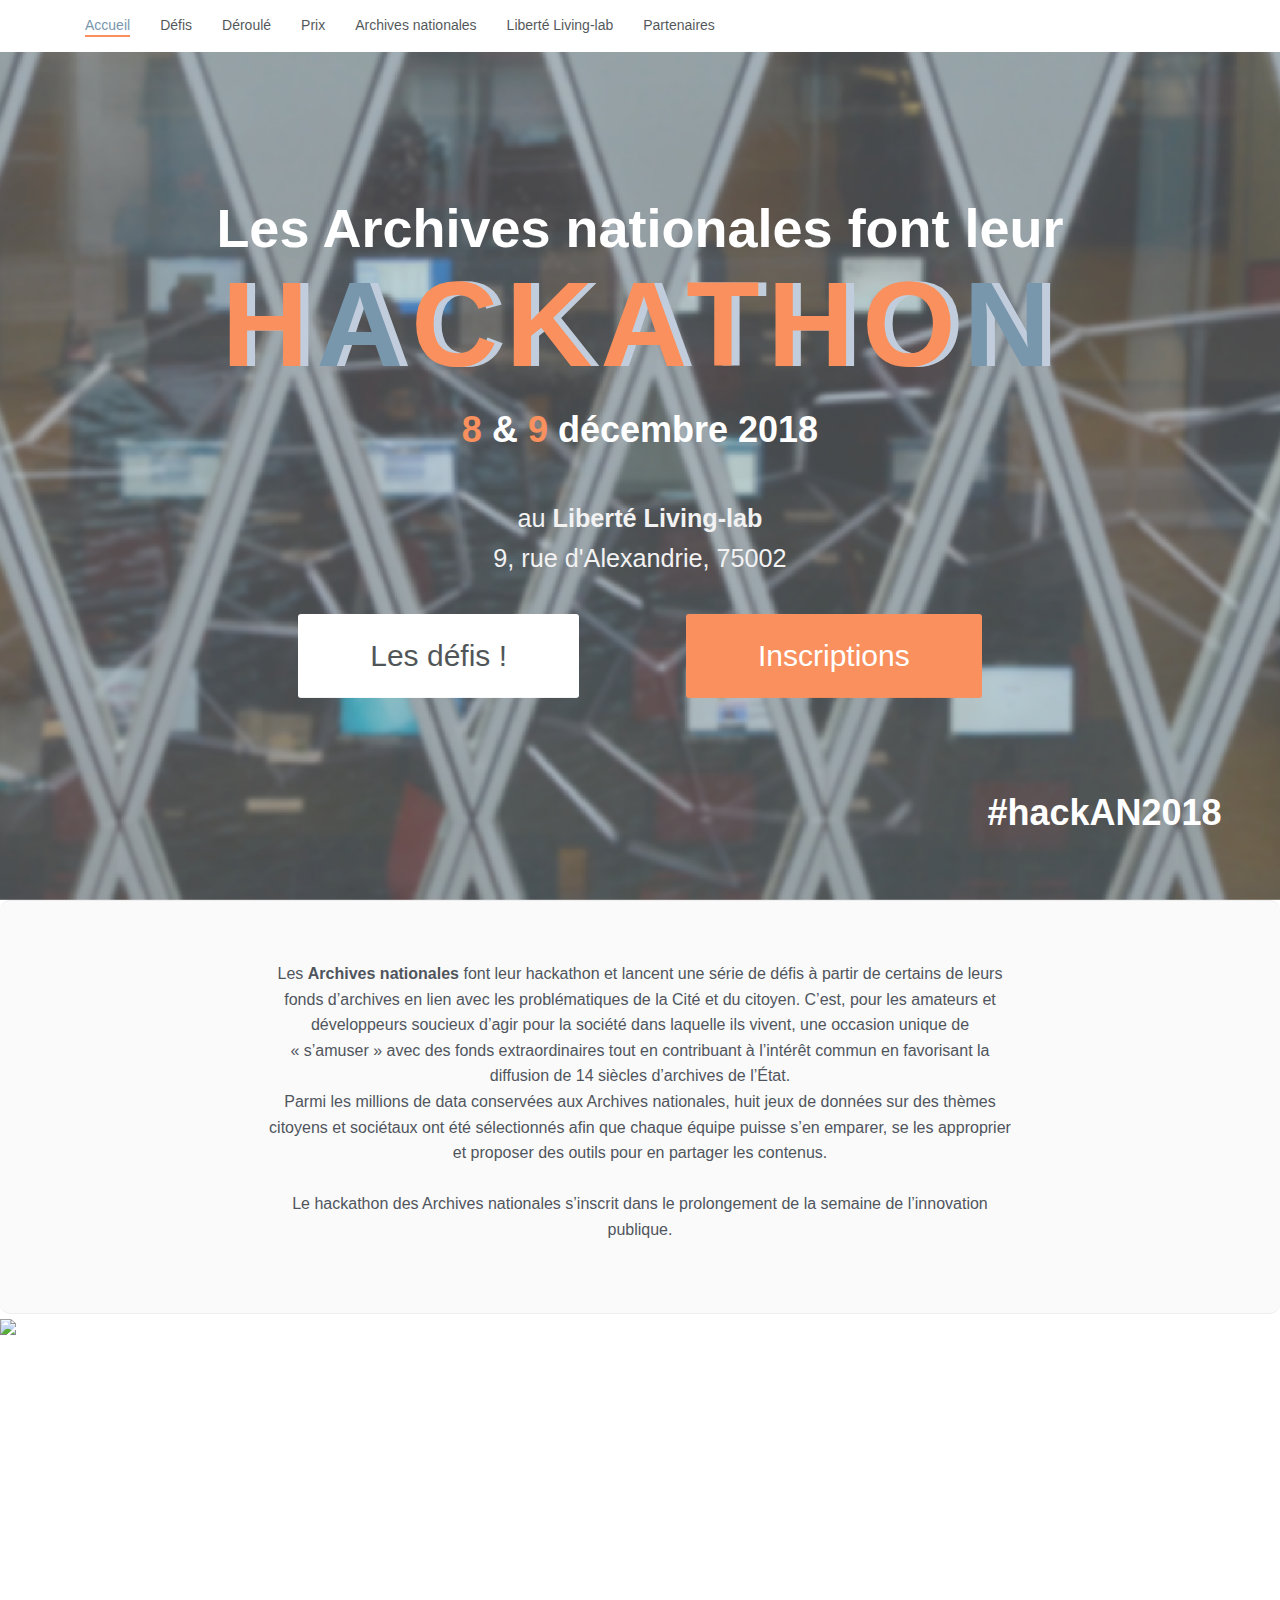
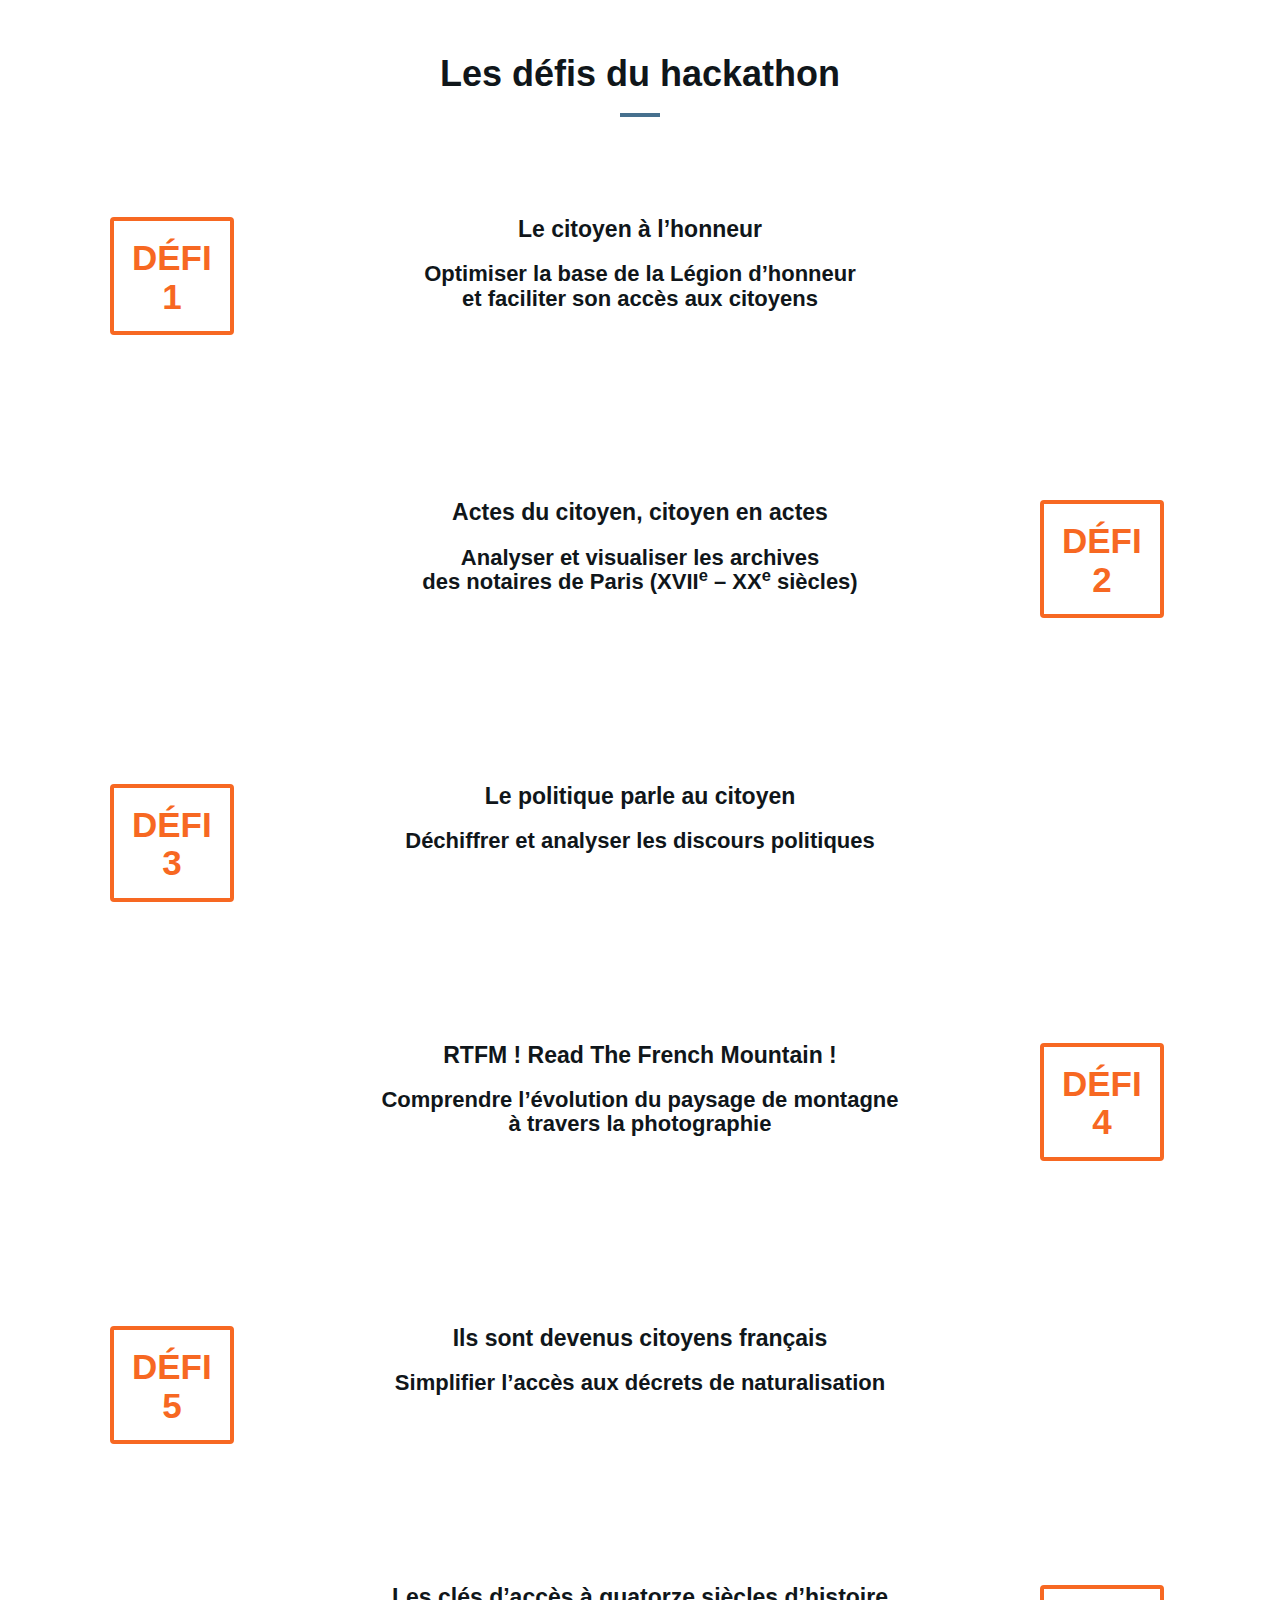
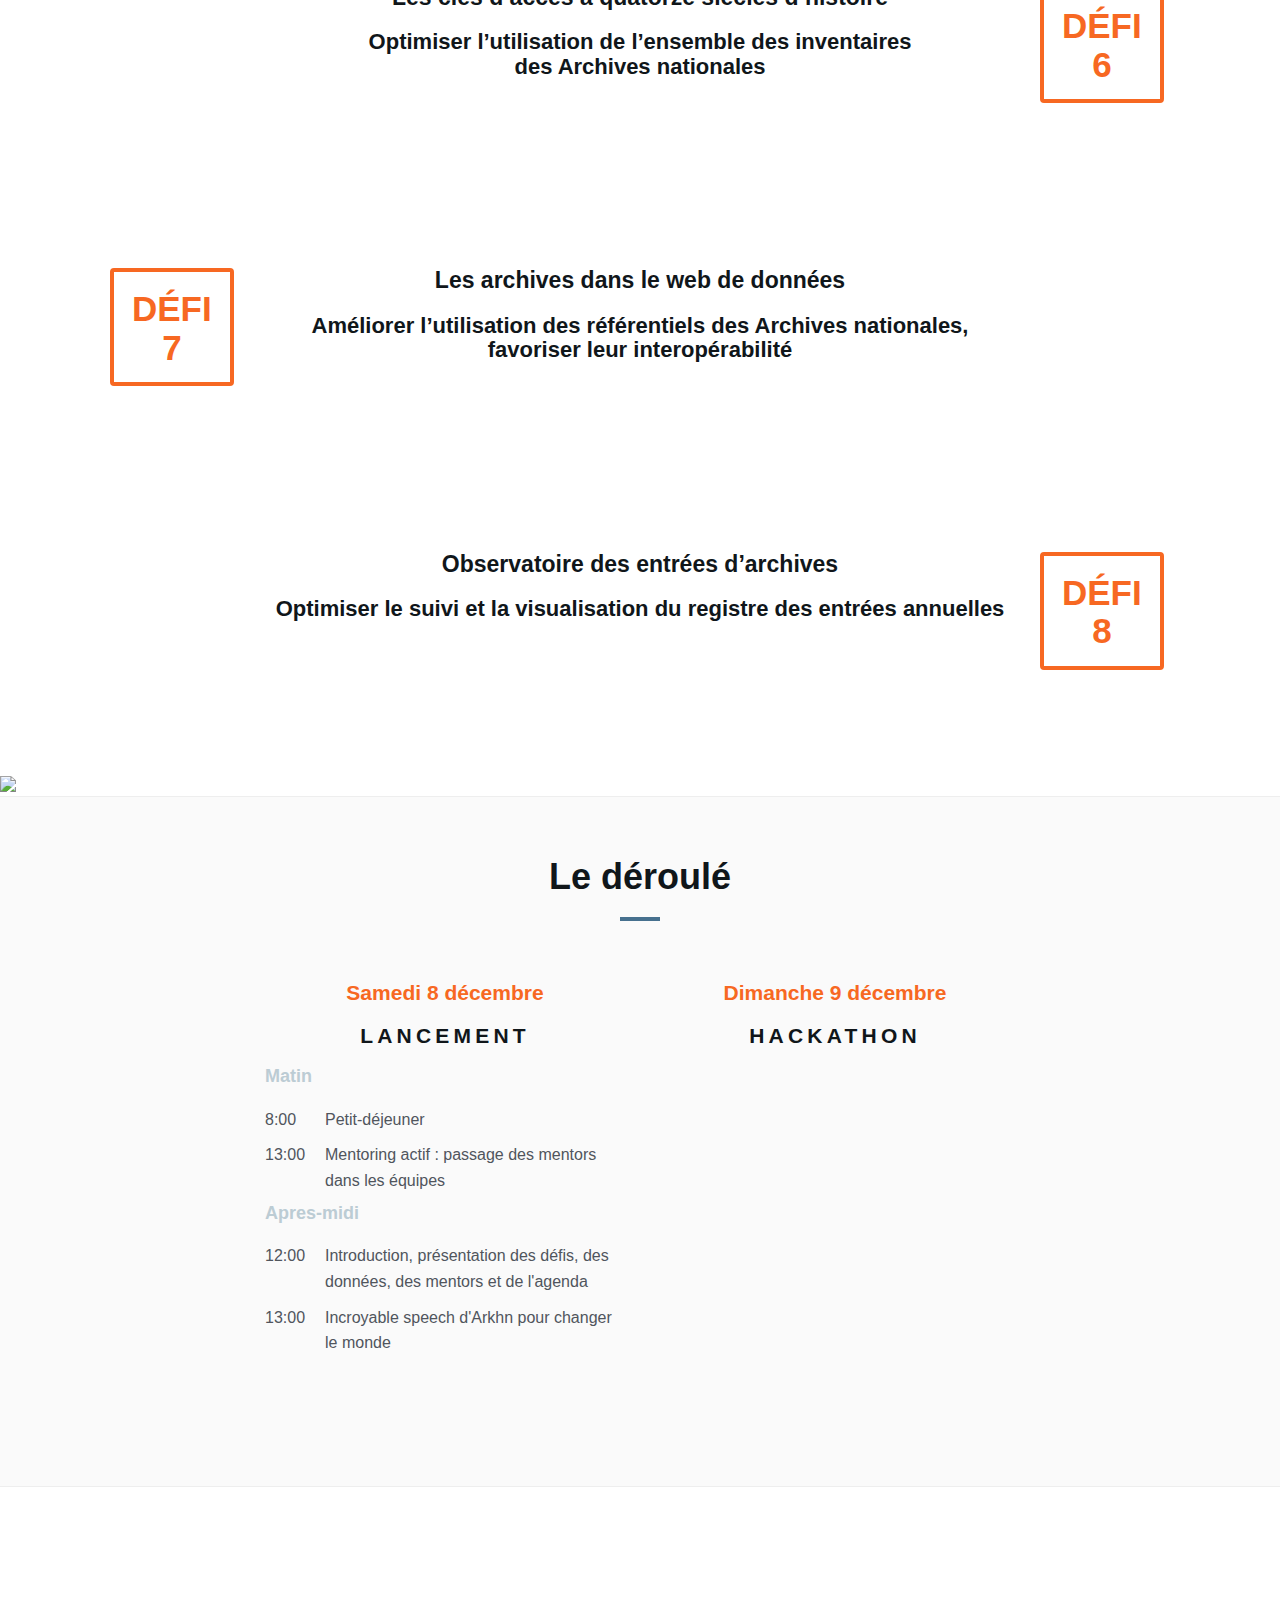
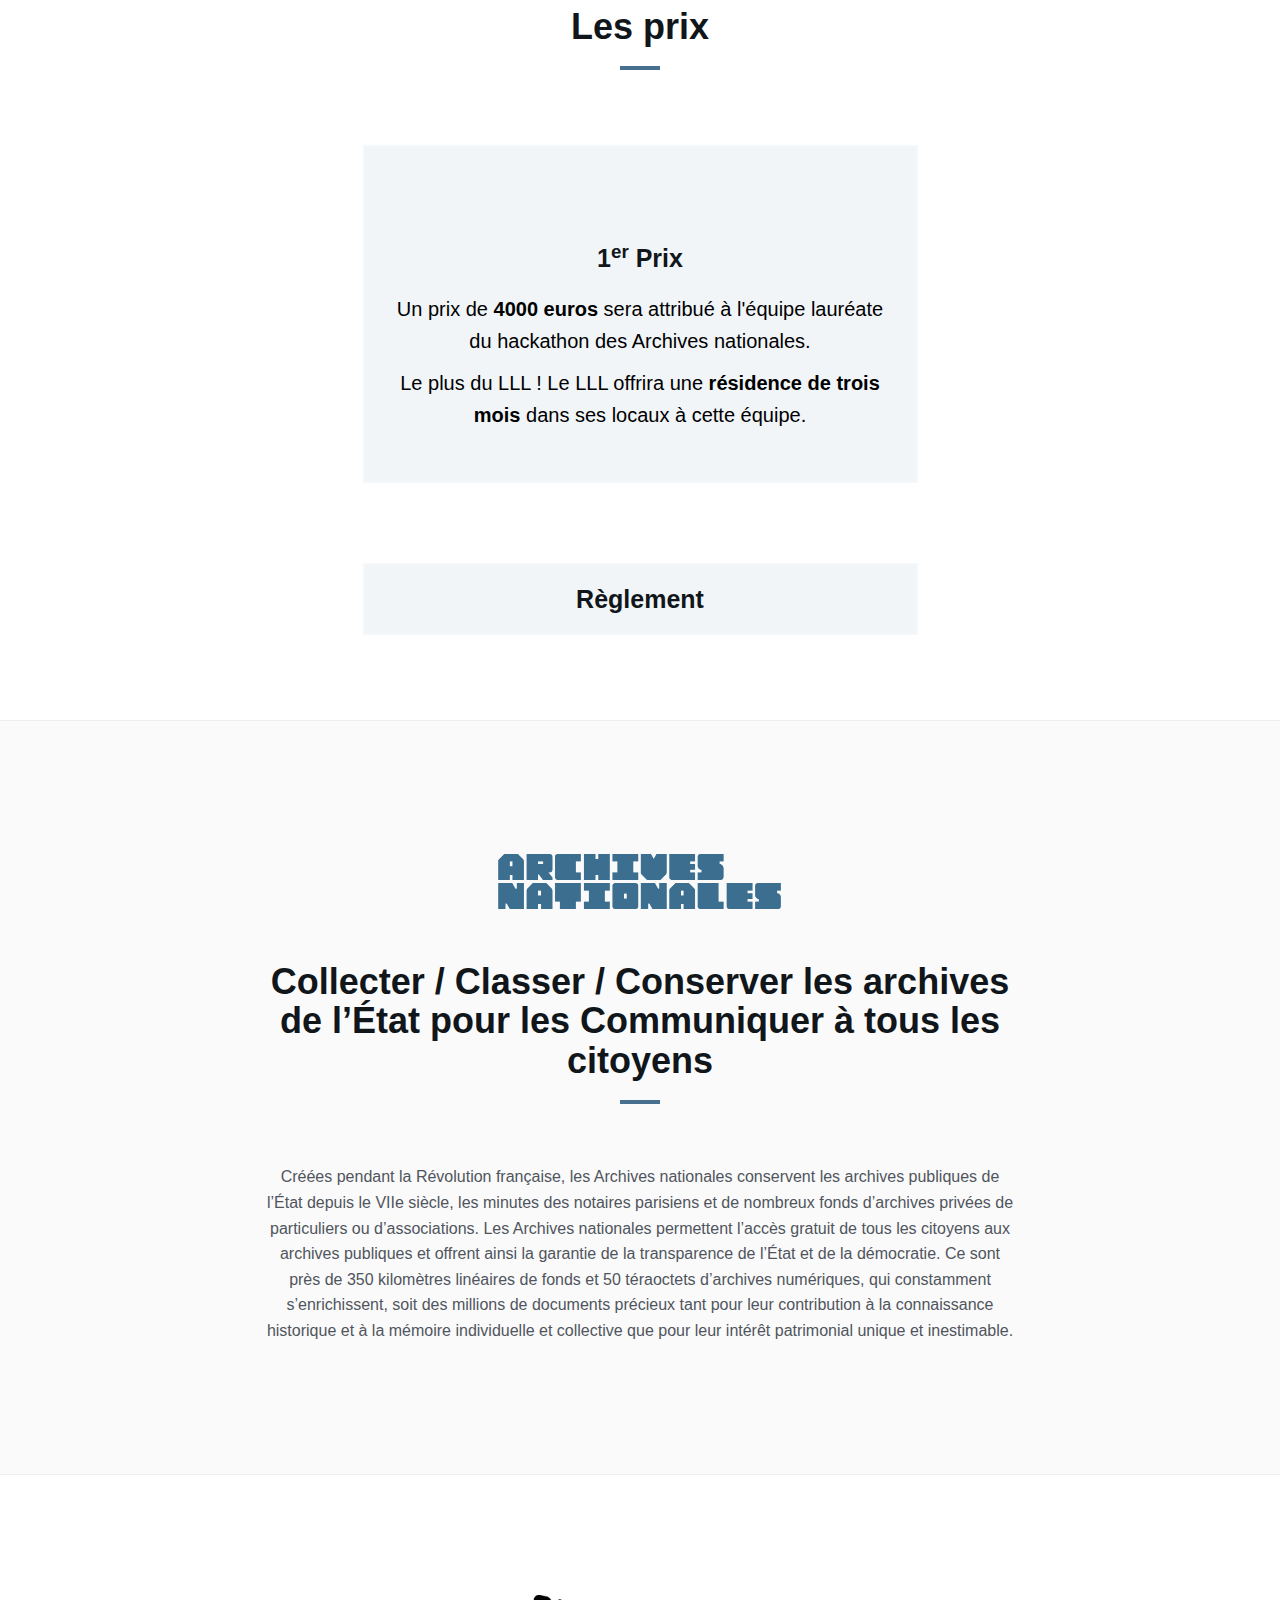
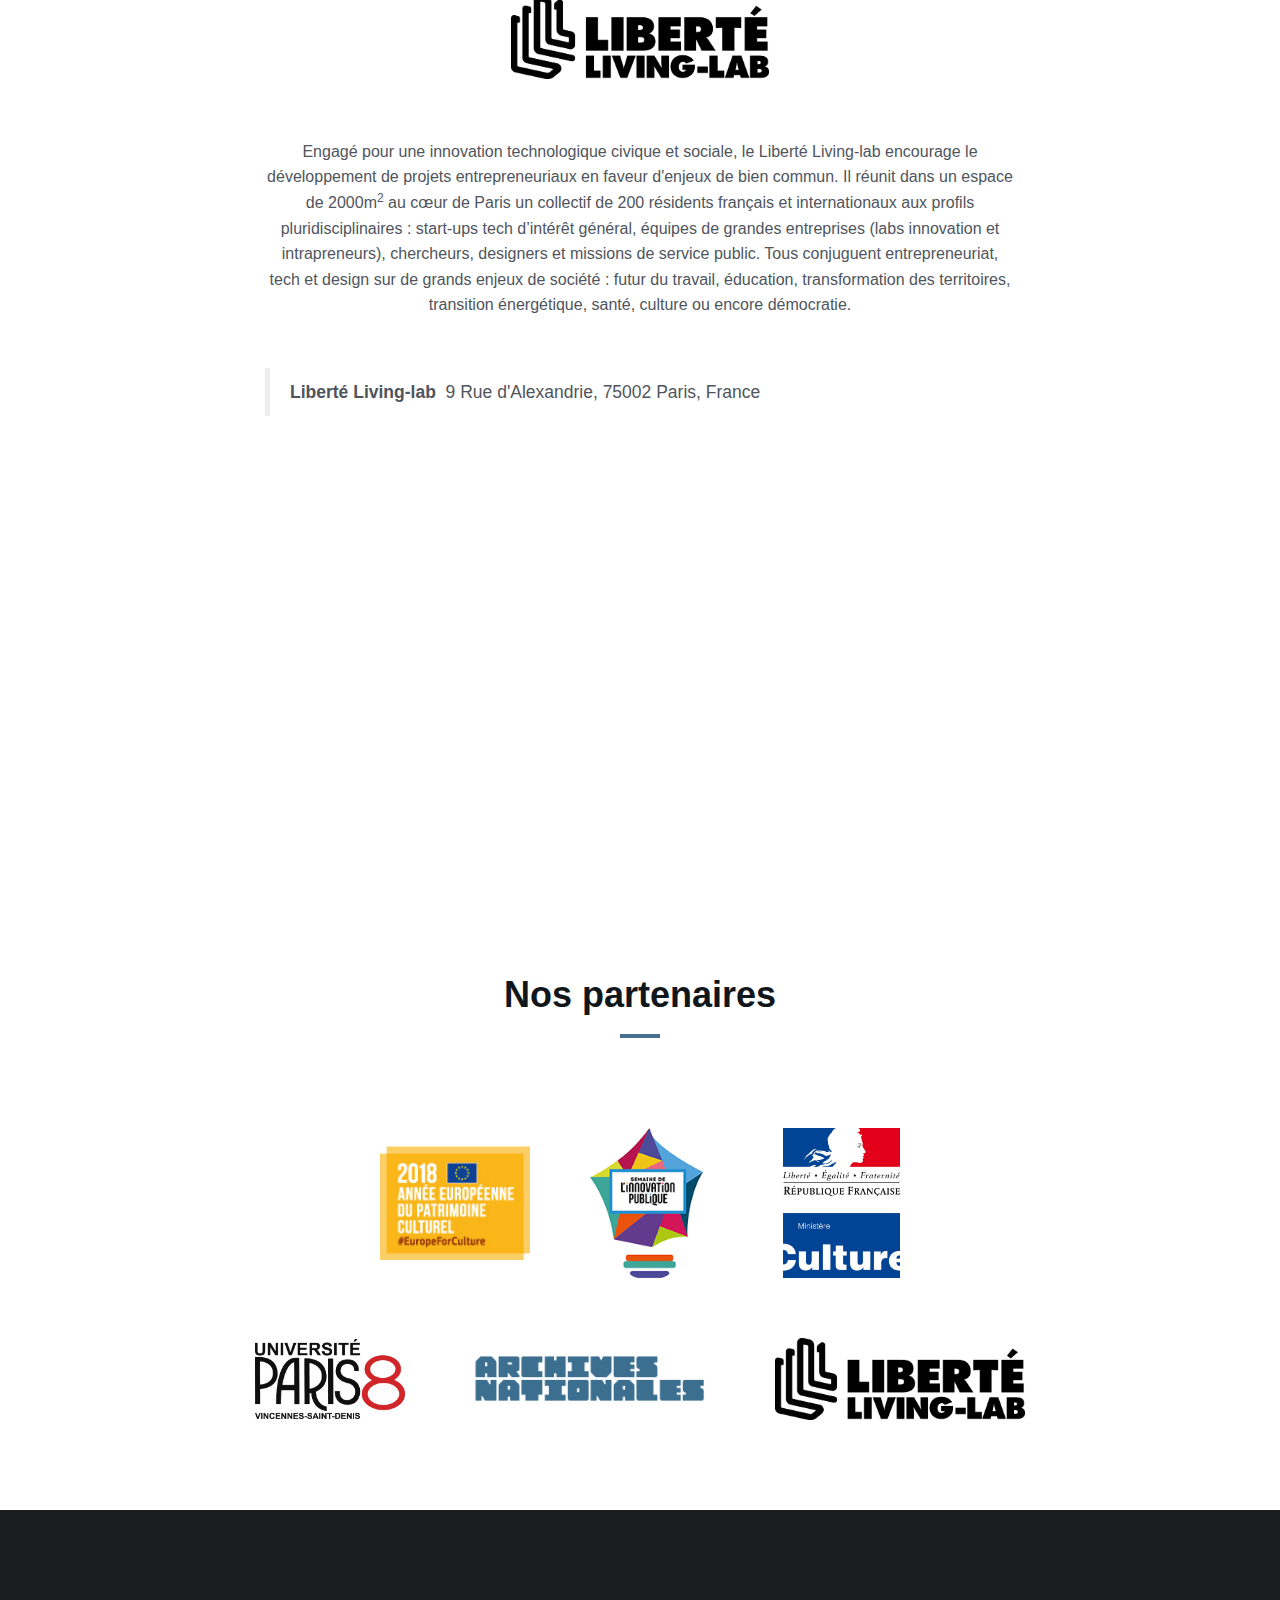
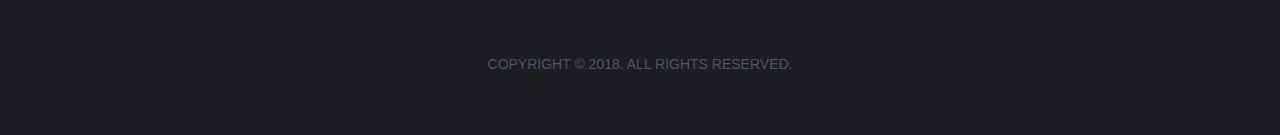
==== commit cb46c7b1: "hashtag, majuscules" ====
--- a/index.html
+++ b/index.html
@@ -41,7 +41,7 @@
 <body>
 	<!-- Header -->
 	<header id="home">
-		<div class="bg-img" style="background-image: url('./img/background22.jpg');">
+		<div class="bg-img" style="background-image: url('./img/background.png');">
 			<!-- <div class="overlay"></div> -->
 			<h2 class='my-grey' id='hashtag'>
 				#hackAN2018
@@ -135,7 +135,7 @@
 		<div class="container">
 			<div>
 				<div class="section-header text-center">
-					<h2 class="title">Les défis du Hackathon</h2>
+					<h2 class="title">Les défis du hackathon</h2>
 				</div>
 			</div>
 			<div class="row row-mb text-justify row-defi">
@@ -534,7 +534,7 @@
 	<div id='deroule' class="section md-padding bg-grey" style="padding-top: 60px;">
 		<div class="container">
 			<div class="section-header text-center">
-				<h2 class="title">Le Déroulé</h2>
+				<h2 class="title">Le déroulé</h2>
 			</div>
 
 			<div class="row">
@@ -586,7 +586,7 @@
 		<div class="container">
 			<div class="row">
 				<div class="section-header text-center">
-					<h2 class="title">Les Prix</h2>
+					<h2 class="title">Les prix</h2>
 				</div>
 
 				<div class="col-md-offset-3 col-md-6">
@@ -659,7 +659,7 @@
 	<div id="partenaires" class="section sm-padding">
 		<div class="container">
 			<div class="section-header text-center">
-				<h2 class="title">Nos Partenaires</h2>
+				<h2 class="title">Nos partenaires</h2>
 			</div>
 			<div class="row flex sponsors center">
 				<div>
--- a/css/style.css
+++ b/css/style.css
@@ -60,8 +60,8 @@
 
 #hashtag {
     position: absolute;
-    bottom: 10vh;
-    right: 10%;
+    bottom: 3vh;
+    right: 3%;
     color: #FFF;
     /* color: rgb(247, 104, 34); */
 
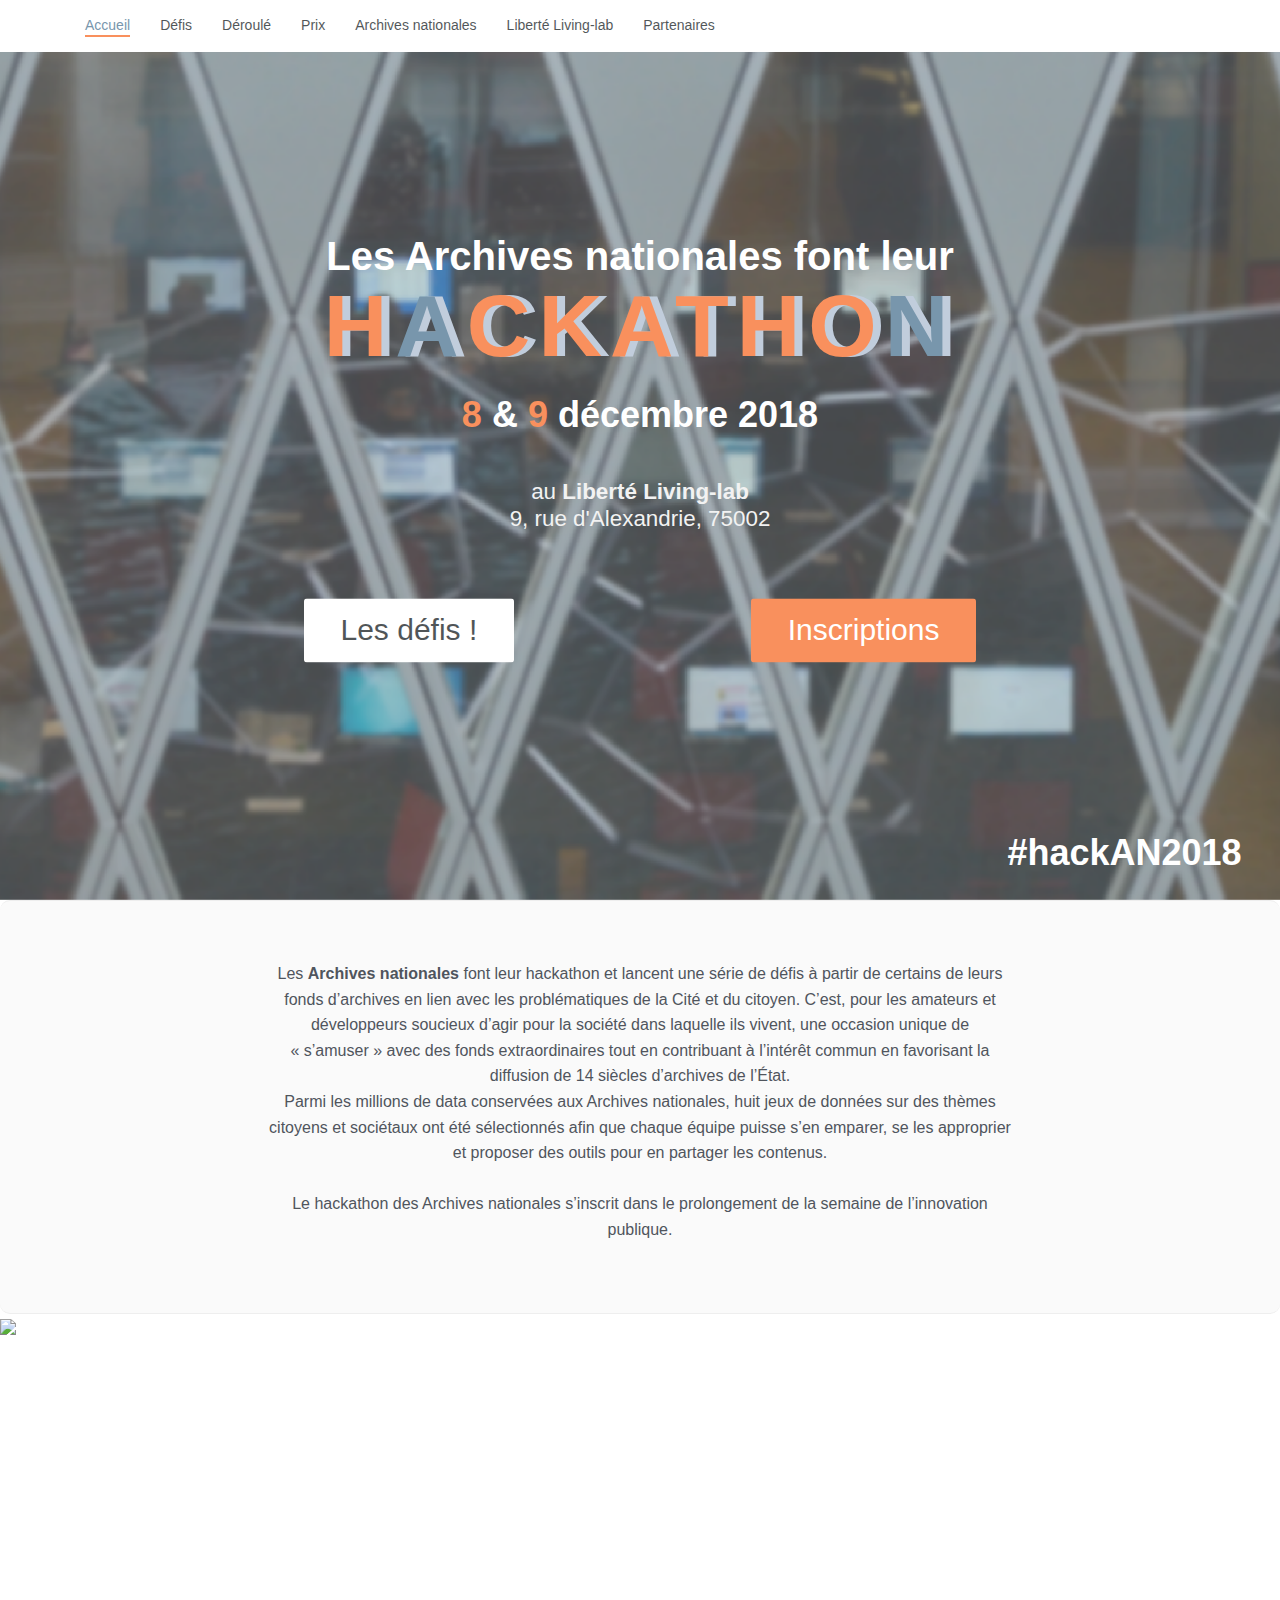
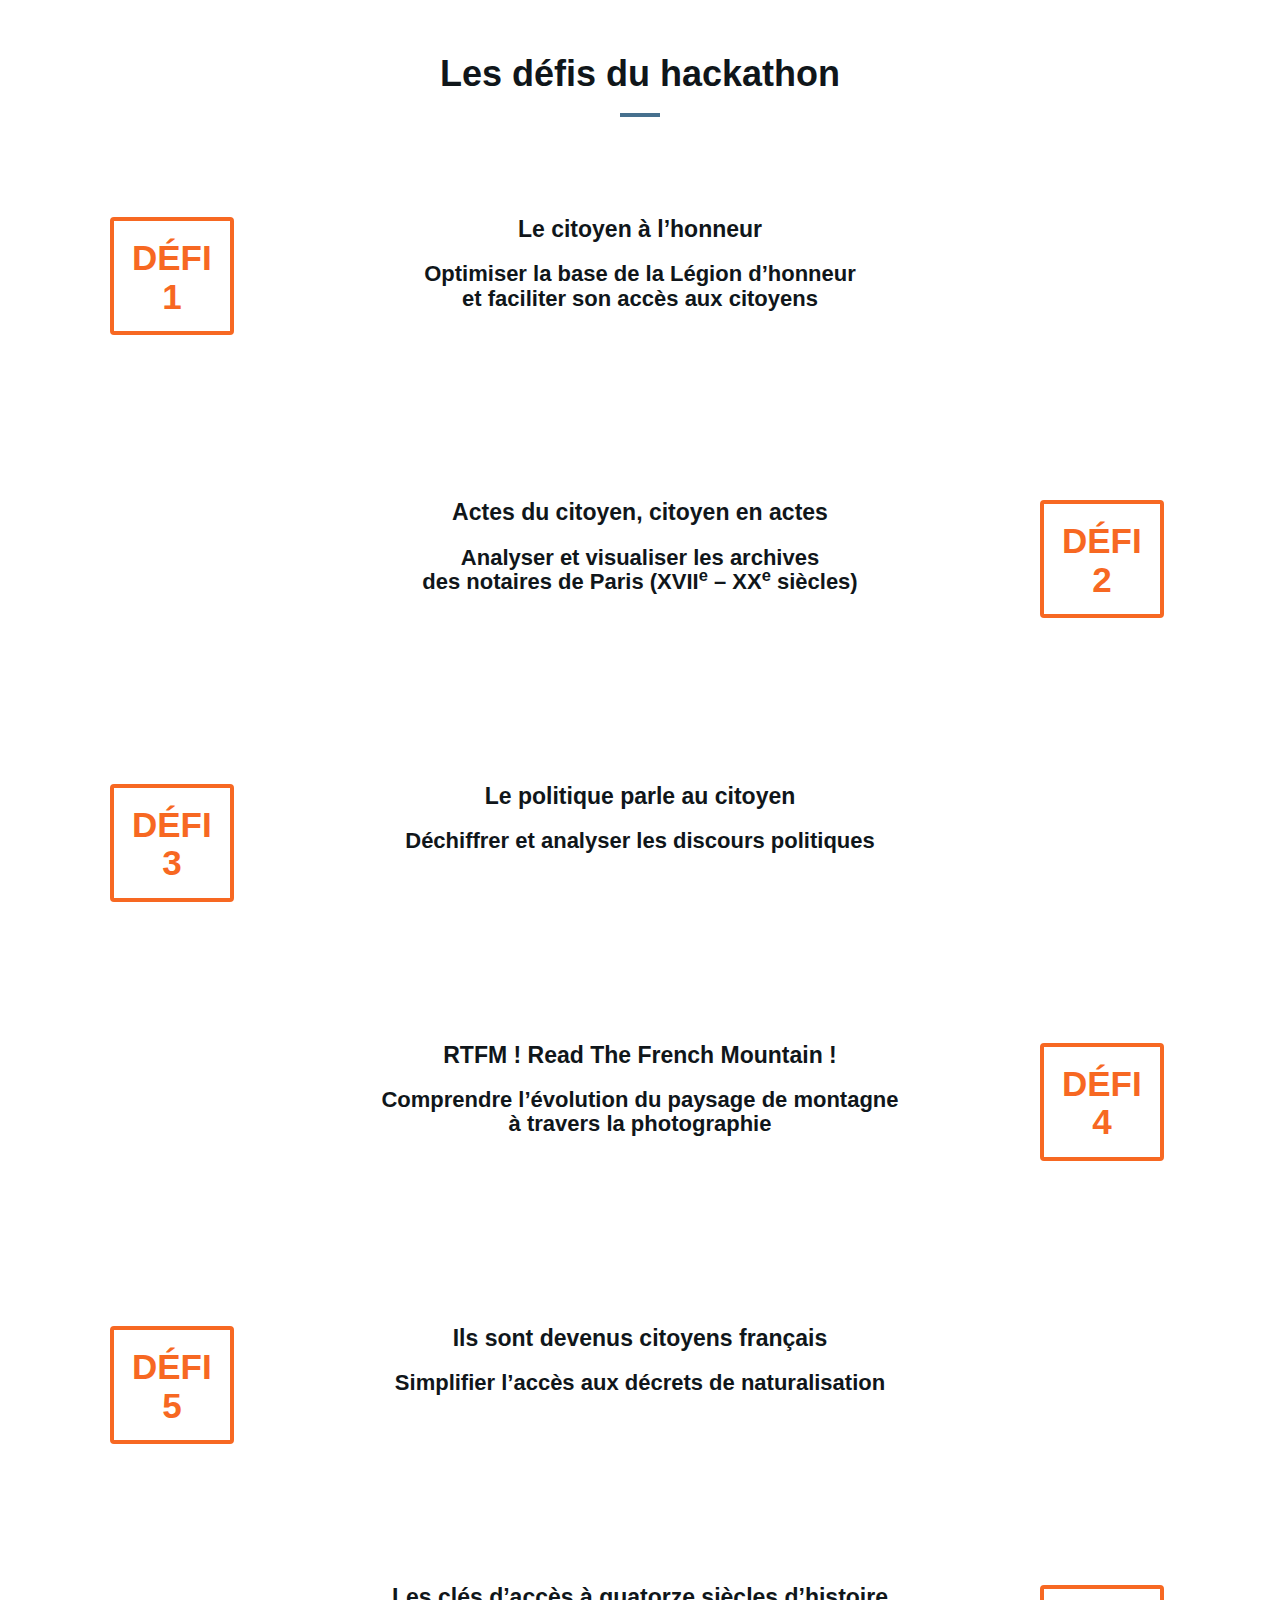
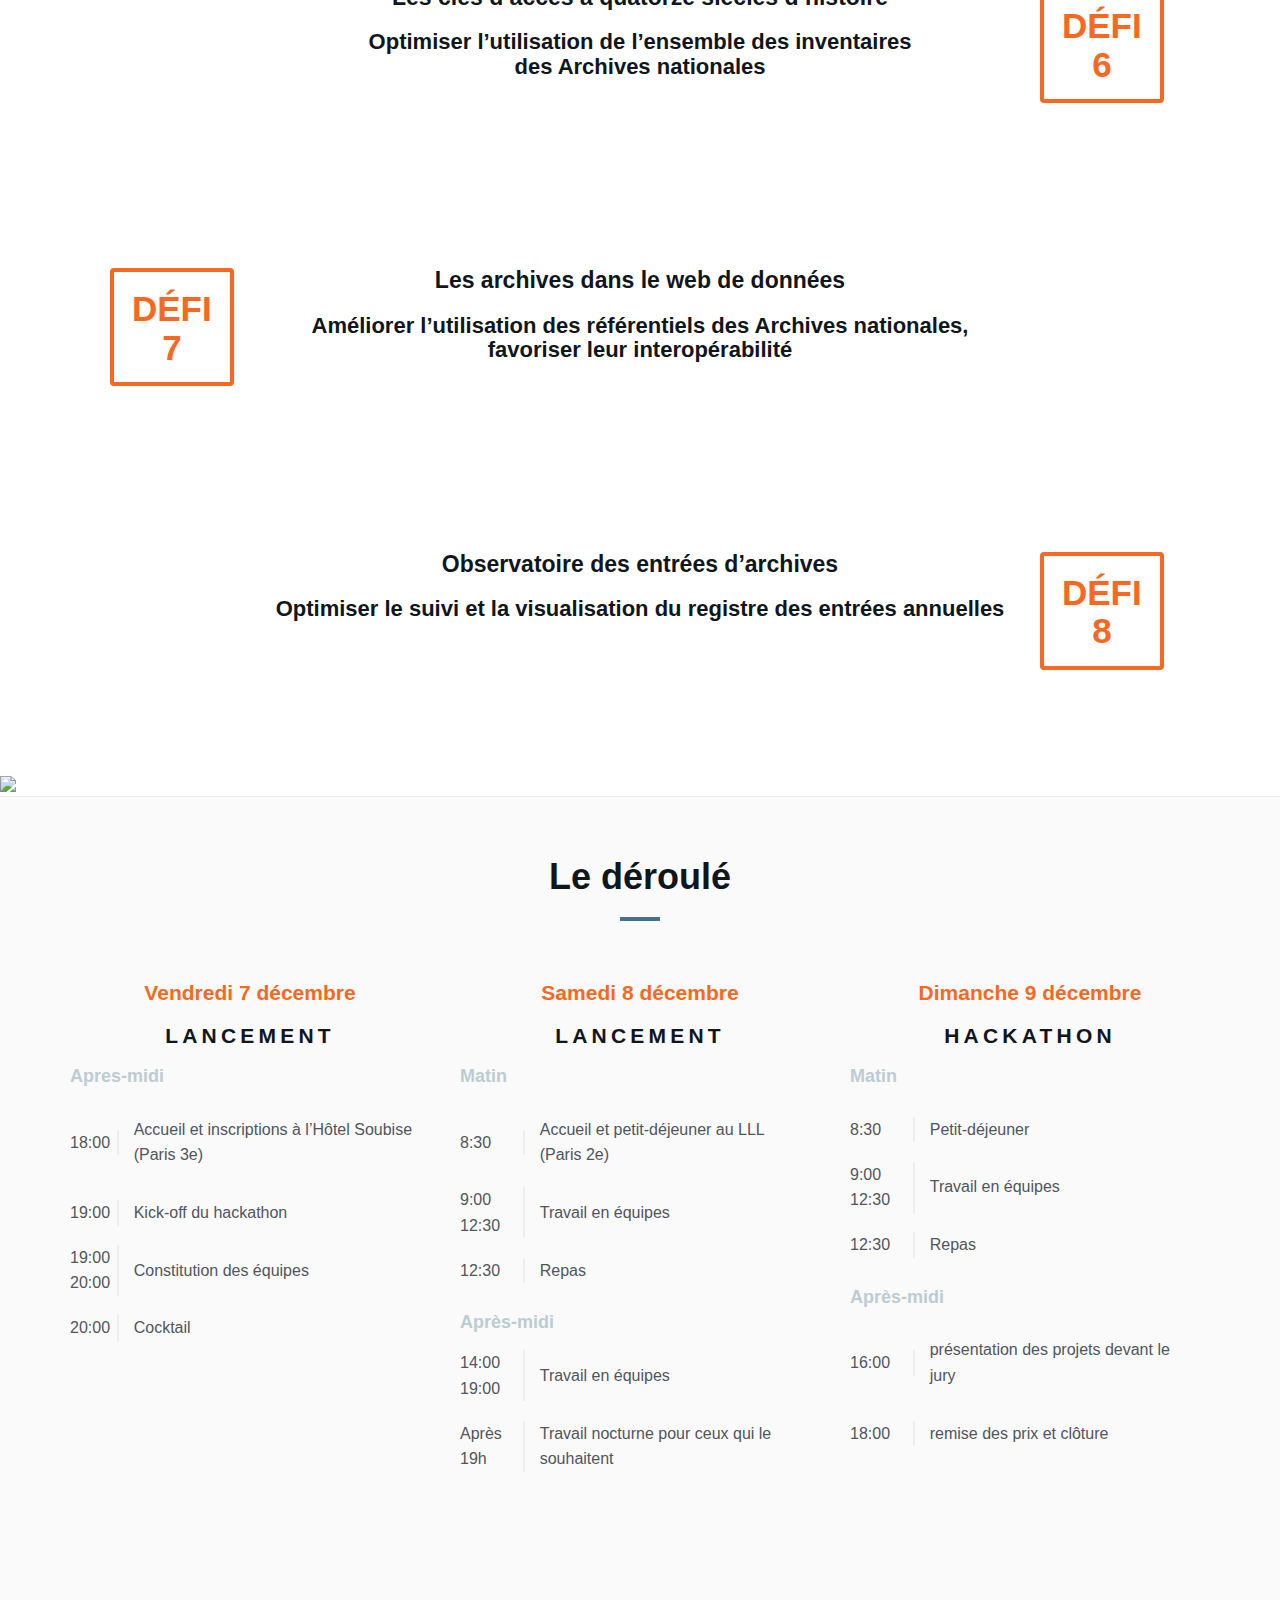
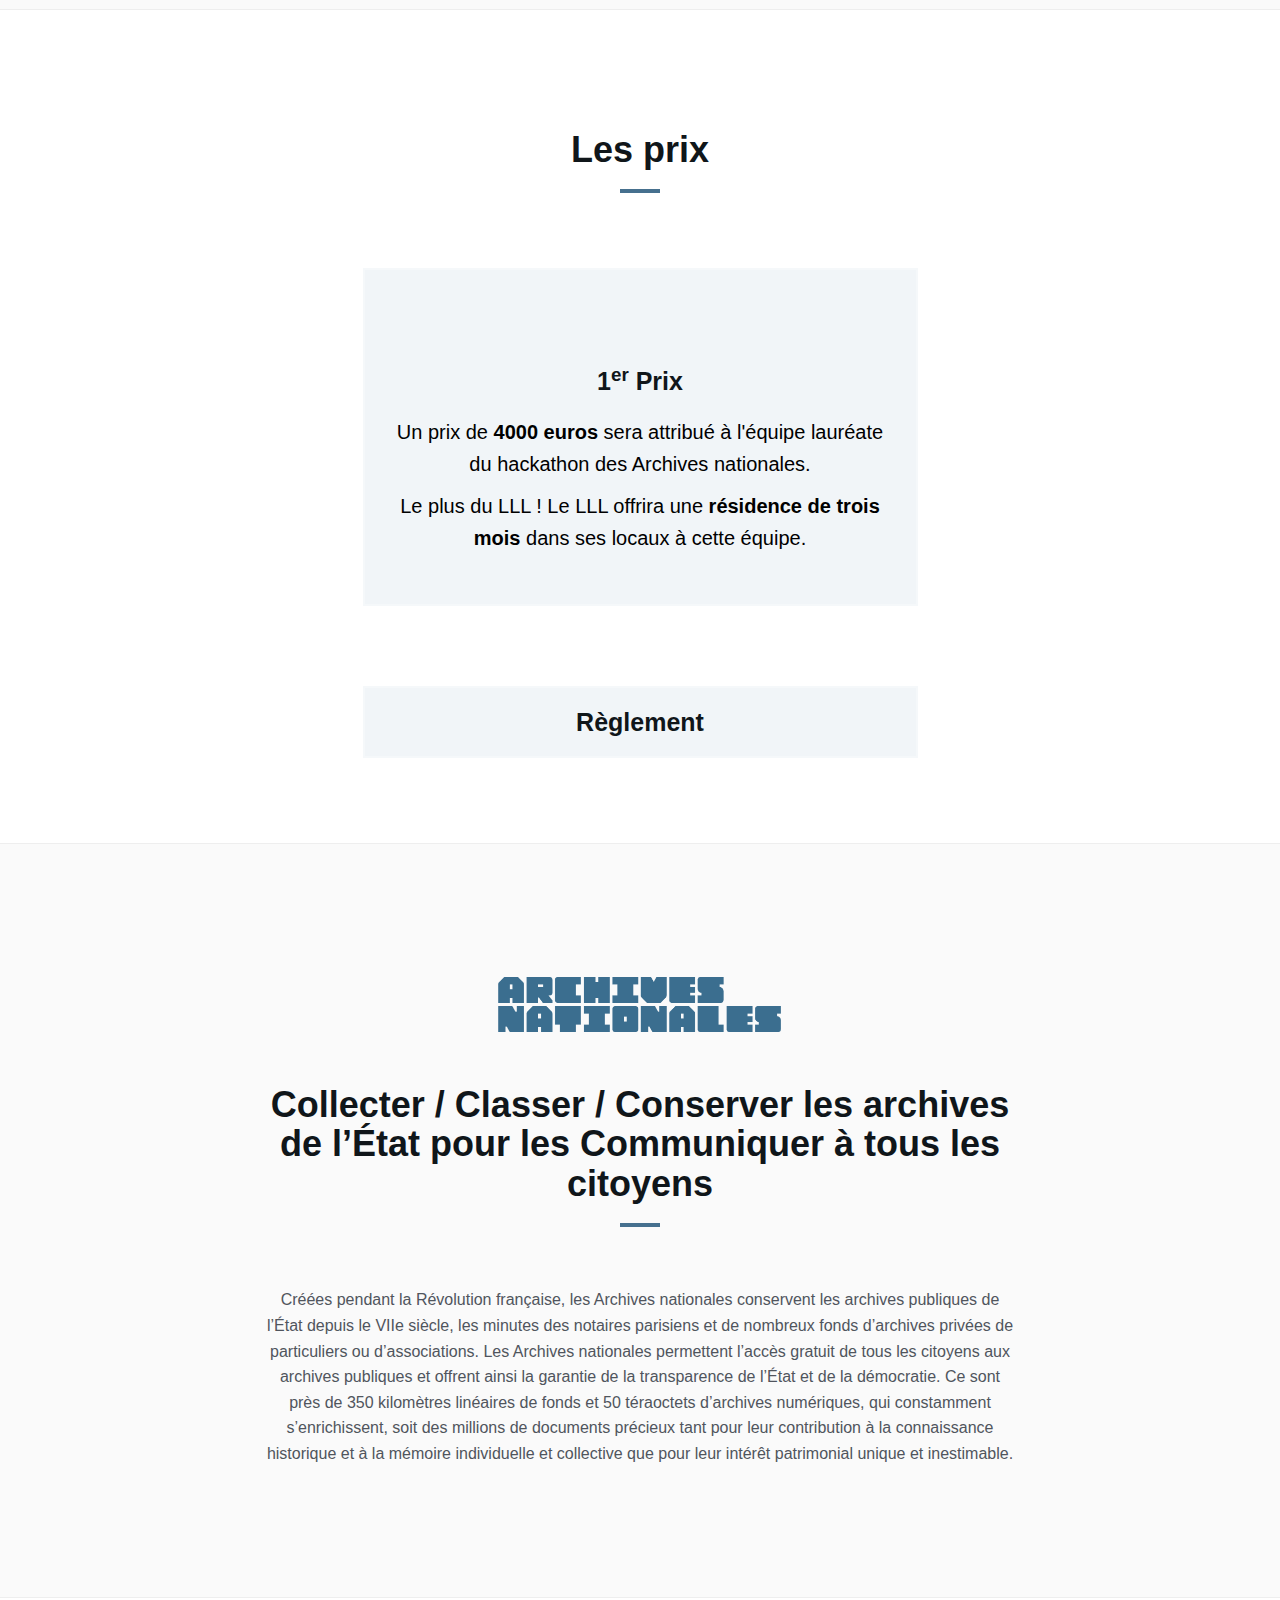
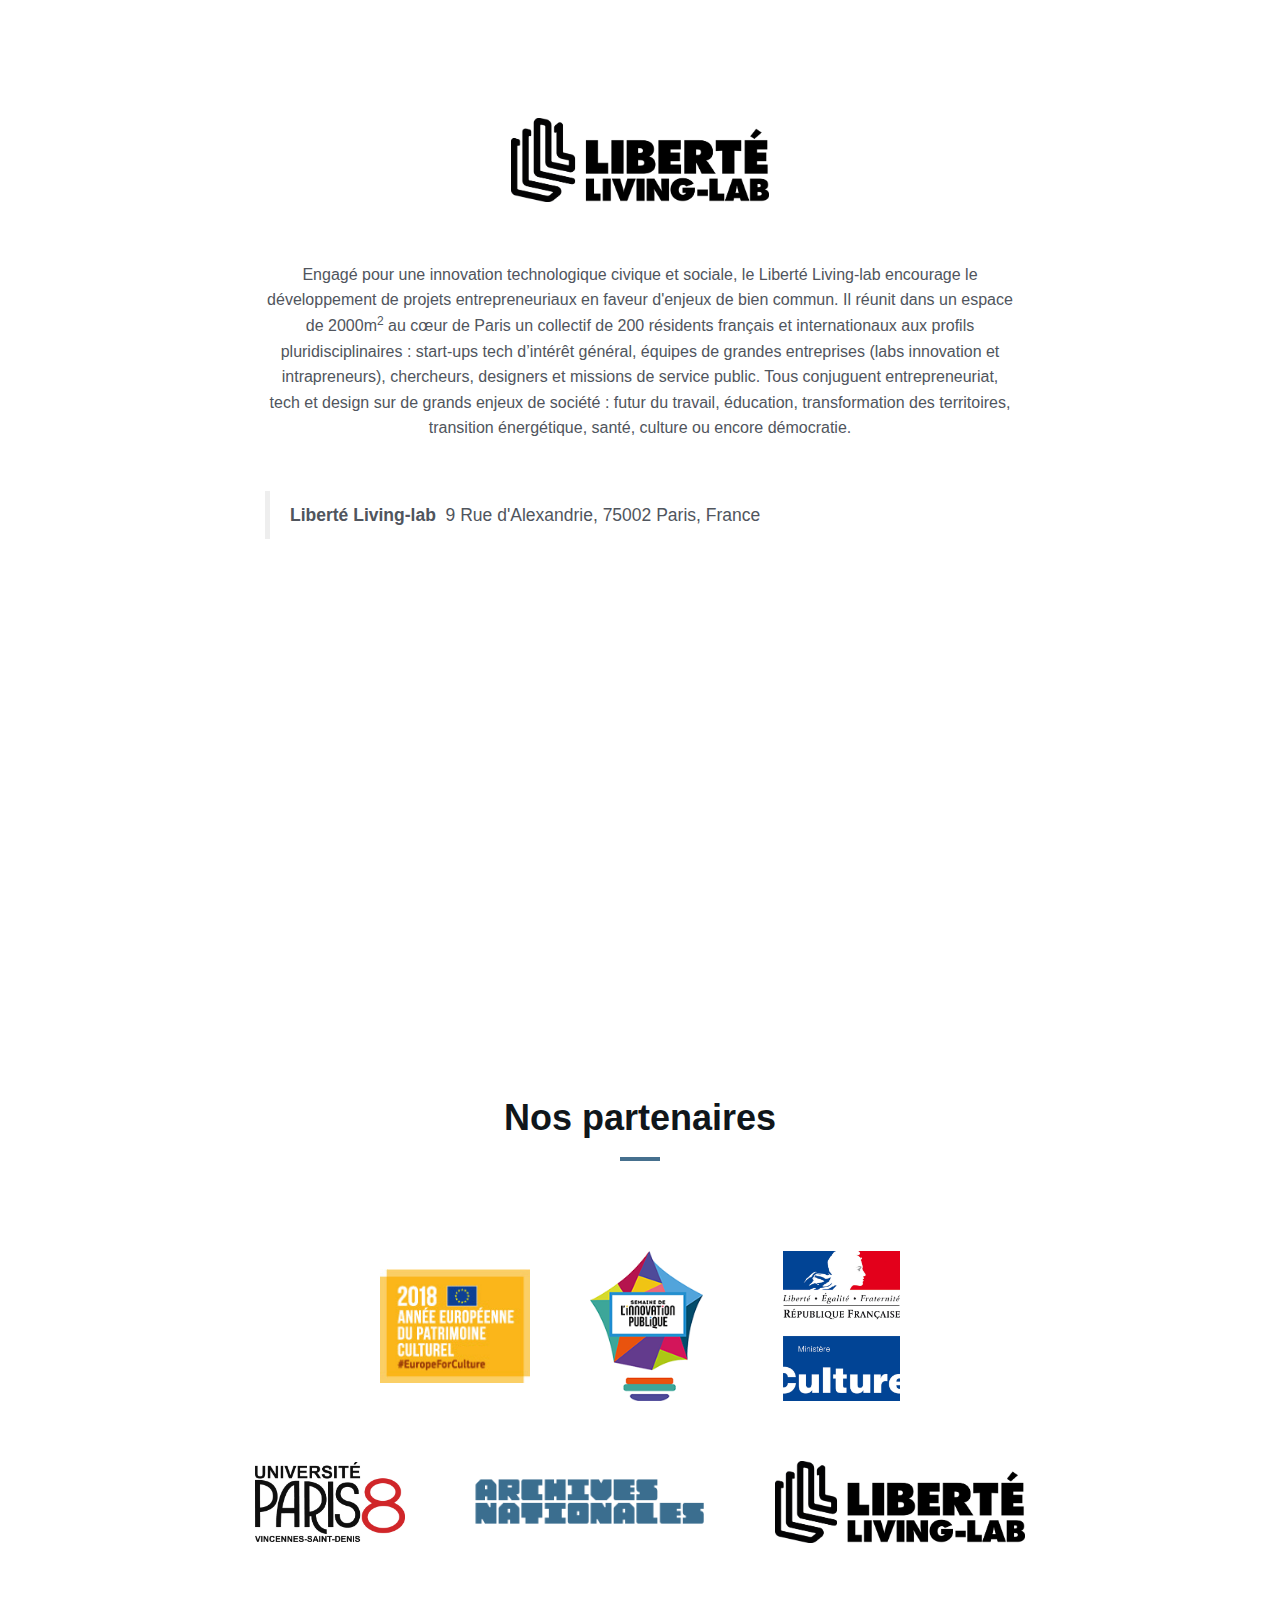
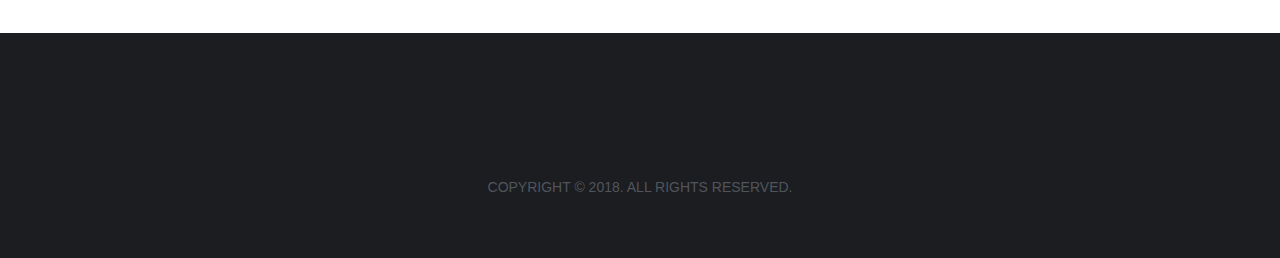
==== commit 842c75c8: "Make header responsive" ====
--- a/index.html
+++ b/index.html
@@ -89,18 +89,26 @@
 							</h1>
 							<!-- <div style="height: 55vh">
 							</div> -->
-							<h2 class="my-grey" style='color: #FFF'>
-								<span class="my-orange">8</span> & <span class="my-orange">9</span> décembre 2018<br />
-								<div style='height: 5vh'></div>
-
-								<span style="font-weight: normal; font-size: 0.7em; margin-top: 5vh; color: #EEE">
-									au <strong>Liberté Living-lab</strong>
-								<br>
-									9, rue d'Alexandrie, 75002
-								</span>
+							<h2 id='head-date' class="my-grey">
+								<span class="my-orange">8</span> & <span class="my-orange">9</span> décembre 2018
 							</h2>
-							<button id='defi-btn' class="btn-lg white-btn" style='margin-right: 100px'>Les défis !</button>
-							<a class="main-btn btn-lg" href="https://libertlivinglab.typeform.com/to/pXBd1w">Inscriptions</a>
+
+							<div id='header-subtitle'>
+								au <strong>Liberté Living-lab</strong>
+							<br>
+								9, rue d'Alexandrie, 75002
+							</div>
+
+							<div class="flex my-buttons">
+								<button id='defi-btn' class="btn-lg white-btn">
+									Les défis !
+								</button>
+								<a href="https://libertlivinglab.typeform.com/to/pXBd1w">
+									<button class="main-btn btn-lg">
+										Inscriptions
+									</button>
+								</a>
+							</div>
 						</div>
 					</div>
 				</div>
@@ -538,36 +546,73 @@
 			</div>
 
 			<div class="row">
-				<div class="col-md-offset-2 col-md-4">
+				<div class="col-md-4">
+					<h3 class="text-center my-orange">Vendredi 7 décembre</h3>
+					<h3 class="text-center schedule-title">Lancement</h3>
+					<h4 class="my-grey"><b>Apres-midi</b></h4>
+					<div class='schedule'>
+						<div class='flex'>
+							<span>18:00</span>
+							<p class='text-left'>
+								Accueil et inscriptions à l’Hôtel Soubise (Paris 3e)
+							</p>
+						</div>
+						<div class='flex'>
+							<span>19:00</span>
+							<p class='text-left'>
+								Kick-off du hackathon
+							</p>
+						</div>
+						<div class='flex'>
+							<span>19:00<br>20:00</span>
+							<p class='text-left'>
+								Constitution des équipes
+							</p>
+						</div>
+						<div class='flex'>
+							<span>20:00</span>
+							<p class='text-left'>
+								Cocktail
+							</p>
+						</div>
+					</div>
+				</div>
+				<div class="col-md-4">
 					<h3 class="text-center my-orange">Samedi 8 décembre</h3>
 					<h3 class="text-center schedule-title">Lancement</h3>
 					<h4 class="my-grey"><b>Matin</b></h4>
 					<div class='schedule'>
 						<div class='flex'>
-							<span>8:00</span>
-							<p class='text-left'>
-								Petit-déjeuner
-							</p>
-						</div>
-						<div class='flex'>
-							<span>13:00</span>
-							<p class='text-left'>
-								Mentoring actif : passage des mentors dans les équipes
-							</p>
-						</div>
-					</div>
-					<h4 class="my-grey"><b>Apres-midi</b></h4>
+							<span>8:30</span>
+							<p>
+								Accueil et petit-déjeuner au LLL (Paris 2e)
+							</p>
+						</div>
+						<div class='flex'>
+							<span>9:00<br>12:30</span>
+							<p>
+								Travail en équipes
+							</p>
+						</div>
+						<div class='flex'>
+							<span>12:30</span>
+							<p>
+								Repas
+							</p>
+						</div>
+					</div>
+					<h4 class="my-grey"><b>Après-midi</b></h4>
 					<div class='schedule'>
 						<div class='flex'>
-							<span>12:00</span>
-							<p class='text-left'>
-								Introduction, présentation des défis, des données, des mentors et de l'agenda
-							</p>
-						</div>
-						<div class='flex'>
-							<span>13:00</span>
-							<p class='text-left'>
-								Incroyable speech d'Arkhn pour changer le monde
+							<span>14:00<br>19:00</span>
+							<p>
+								Travail en équipes
+							</p>
+						</div>
+						<div class='flex'>
+							<span>Après<br>19h</span>
+							<p>
+								Travail nocturne pour ceux qui le souhaitent
 							</p>
 						</div>
 					</div>
@@ -575,6 +620,42 @@
 				<div class="col-md-4">
 					<h3 class="text-center my-orange">Dimanche 9 décembre</h3>
 					<h3 class="text-center schedule-title">Hackathon</h3>
+					<h4 class="my-grey"><b>Matin</b></h4>
+					<div class='schedule'>
+						<div class='flex'>
+							<span>8:30</span>
+							<p>
+								Petit-déjeuner
+							</p>
+						</div>
+						<div class='flex'>
+							<span>9:00<br>12:30</span>
+							<p>
+								Travail en équipes
+							</p>
+						</div>
+						<div class='flex'>
+							<span>12:30</span>
+							<p>
+								Repas
+							</p>
+						</div>
+					</div>
+					<h4 class="my-grey"><b>Après-midi</b></h4>
+					<div class='schedule'>
+						<div class='flex'>
+							<span>16:00</span>
+							<p>
+								présentation des projets devant le jury
+							</p>
+						</div>
+						<div class='flex'>
+							<span>18:00</span>
+							<p>
+								remise des prix et clôture
+							</p>
+						</div>
+					</div>
 				</div>
 			</div>
 		</div>
--- a/css/style.css
+++ b/css/style.css
@@ -47,6 +47,14 @@
 
 .btn-lg {
     font-size: 30px;
+    padding: 14px 60px;
+    border-radius: 10px;
+    font-weight: 500;
+}
+
+.my-buttons {
+    flex-wrap: wrap;
+    justify-content: space-evenly;
 }
 
 body, button, a {
@@ -63,17 +71,16 @@
     bottom: 3vh;
     right: 3%;
     color: #FFF;
-    /* color: rgb(247, 104, 34); */
-
-    /* background-color: rgb(247, 104, 34); */
-    /* background-color: #FFF; */
-    /* border-radius: 10px; */
-    padding: 20px;
+    margin: 0px;
+}
+
+#main-title {
+    font-size: 40px;
 }
 
 #main-title span {
     font-family: 'Coolvetica', Arial;
-    font-size: 120px;
+    font-size: 2.2em;
     letter-spacing: 8px;
     color: rgb(247, 104, 34);
     text-shadow: 8px 0px rgb(171, 187, 207);
@@ -84,7 +91,54 @@
     color: rgb(70, 112, 142);
 }
 
-.title-white{
+#header-subtitle {
+    font-weight: normal;
+    font-size: 1.4em;
+    margin: 5vh 0vh;
+    color: #EEE;
+    line-height: 1.2em;
+}
+
+#head-date {
+    color: #FFF;
+}
+
+@media only screen and (max-width: 668px) {
+    .btn-lg {
+        font-size: 12px;
+        padding: 8px 25px;
+        border-radius: 4px;
+        font-weight: 500;
+    }
+
+    #hashtag {
+        bottom: 0;
+        right: 1%;
+        font-size: 15px;
+    }
+
+    #main-title {
+        margin-top: 40px;
+        font-size: 22px;
+    }
+
+    #main-title span {
+        font-size: 35px;
+        letter-spacing: 8px;
+        text-shadow: 4px 0px rgb(171, 187, 207);
+    }
+
+    #header-subtitle {
+        font-size: 17px;
+        margin: 10px 0px;
+    }
+
+    #head-date {
+        font-size: 22px;
+    }
+}
+
+.title-white {
     color: #F5F8FA;
 }
 
@@ -98,11 +152,32 @@
 }
 
 .schedule span {
-    width: 100px;
+    width: 80px;
 }
 
 .schedule .text-left {
   width: 500px;
+}
+
+.schedule p {
+    flex-grow: 2;
+    width: 100%;
+    vertical-align: middle;
+    margin: 0;
+    padding: 15px;
+}
+
+#deroule h4 {
+    margin: 15px 0px;
+}
+
+.schedule .flex {
+    align-items: center;
+    margin-bottom: 2px;
+}
+
+.schedule span {
+    border-right: 2px solid #EEE;
 }
 
 .sponsors img {
@@ -124,7 +199,6 @@
   padding: 40px;
 
 }
-
 
 .prix-img {
     position: absolute;
@@ -398,7 +472,7 @@
 
 .main-btn, .white-btn, .outline-btn, .small-btn {
     display: inline-block;
-    padding: 20px 70px;
+    padding: 10px 35px;
     margin: 3px;
     border: 2px solid transparent;
     border-radius: 3px;
@@ -943,9 +1017,7 @@
   text-align: center;
   position: absolute;
 }
-#head_title {
-  font-family: "Avenir";
-}
+
 #partenaires, #lll {
   background: white;
 }
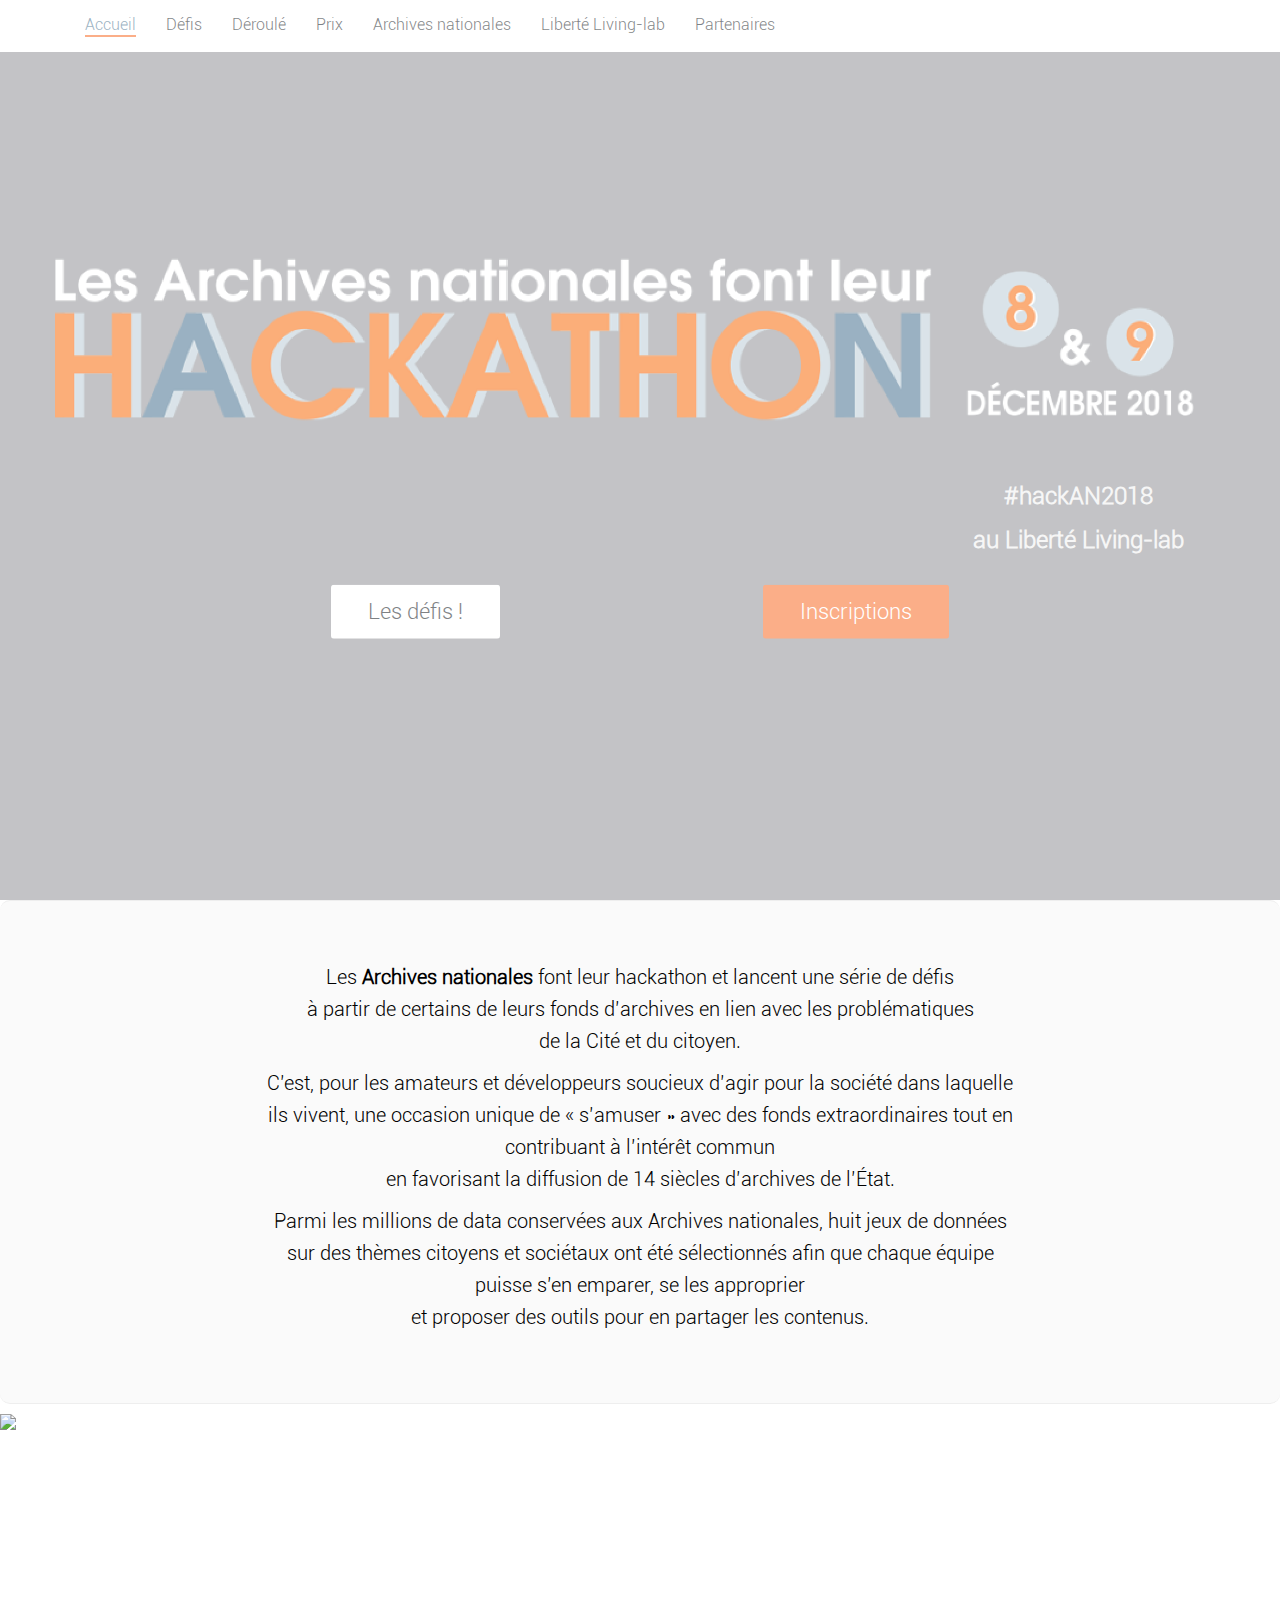
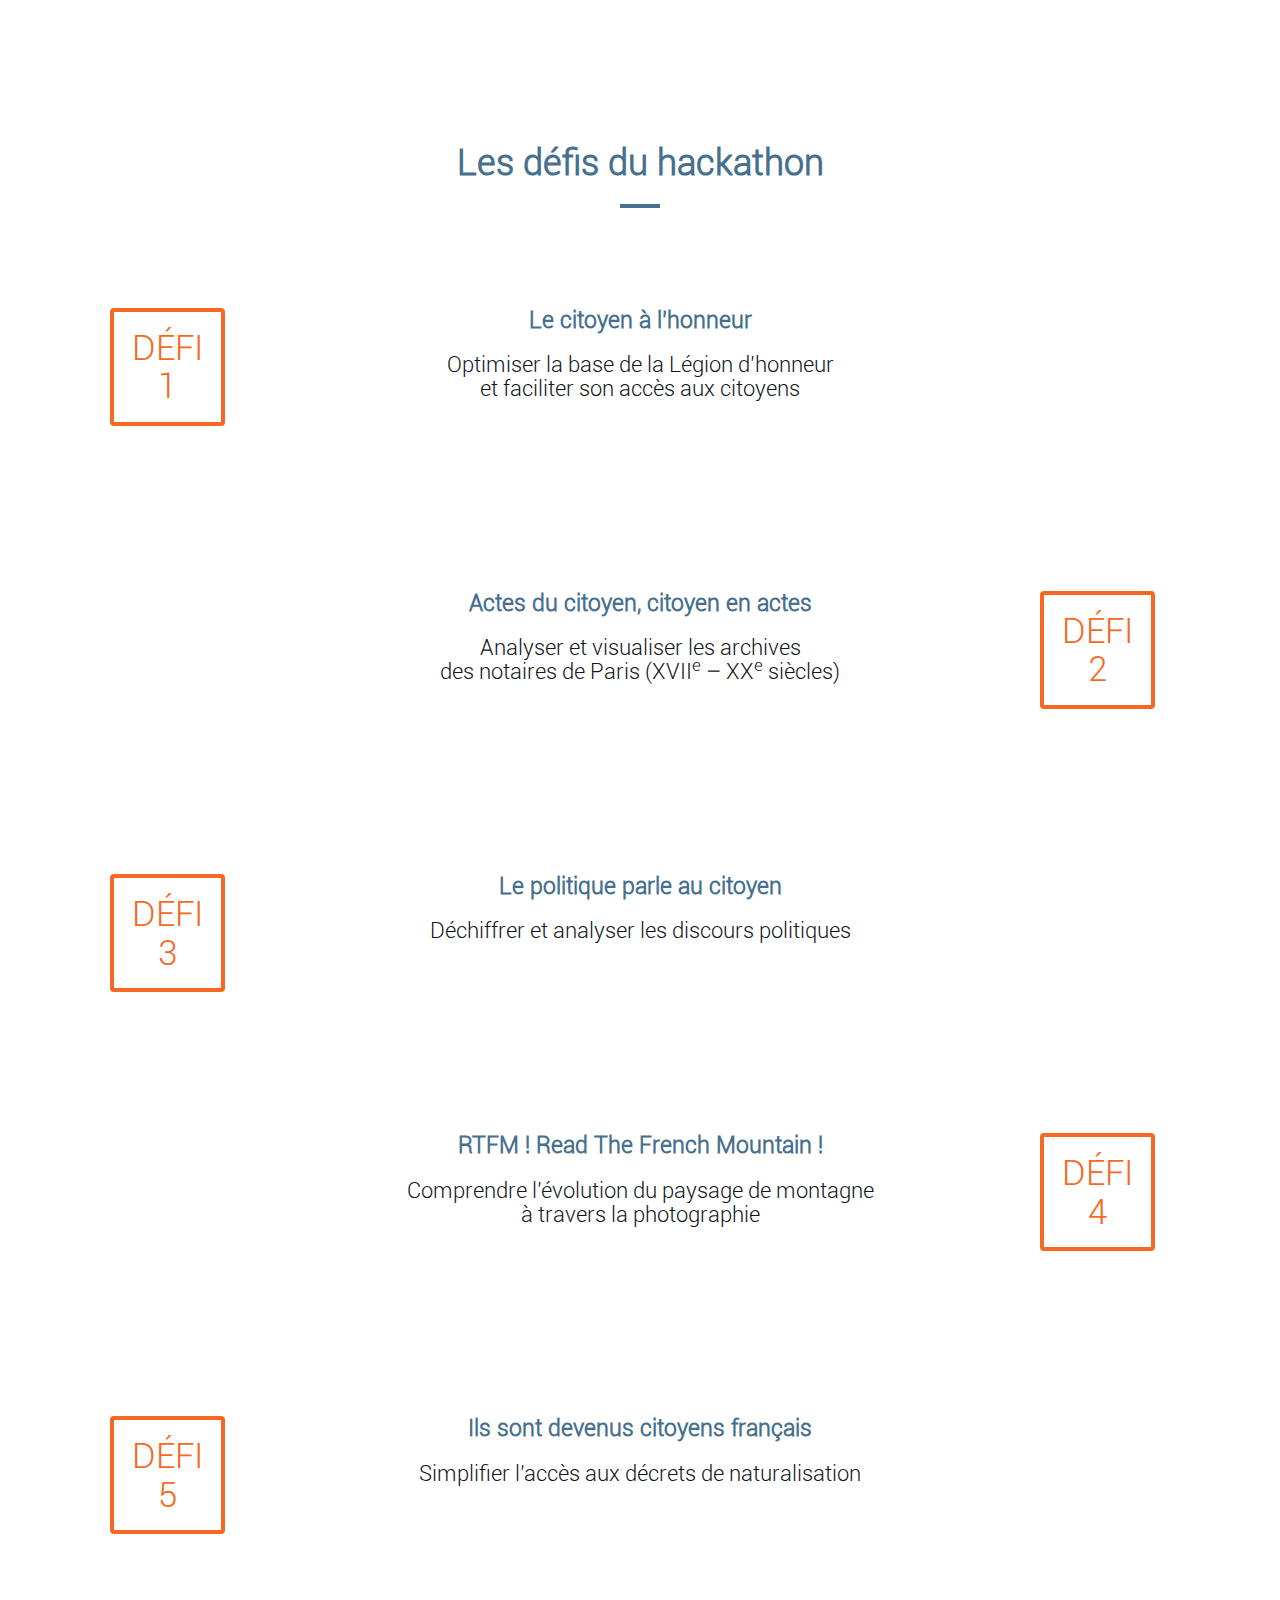
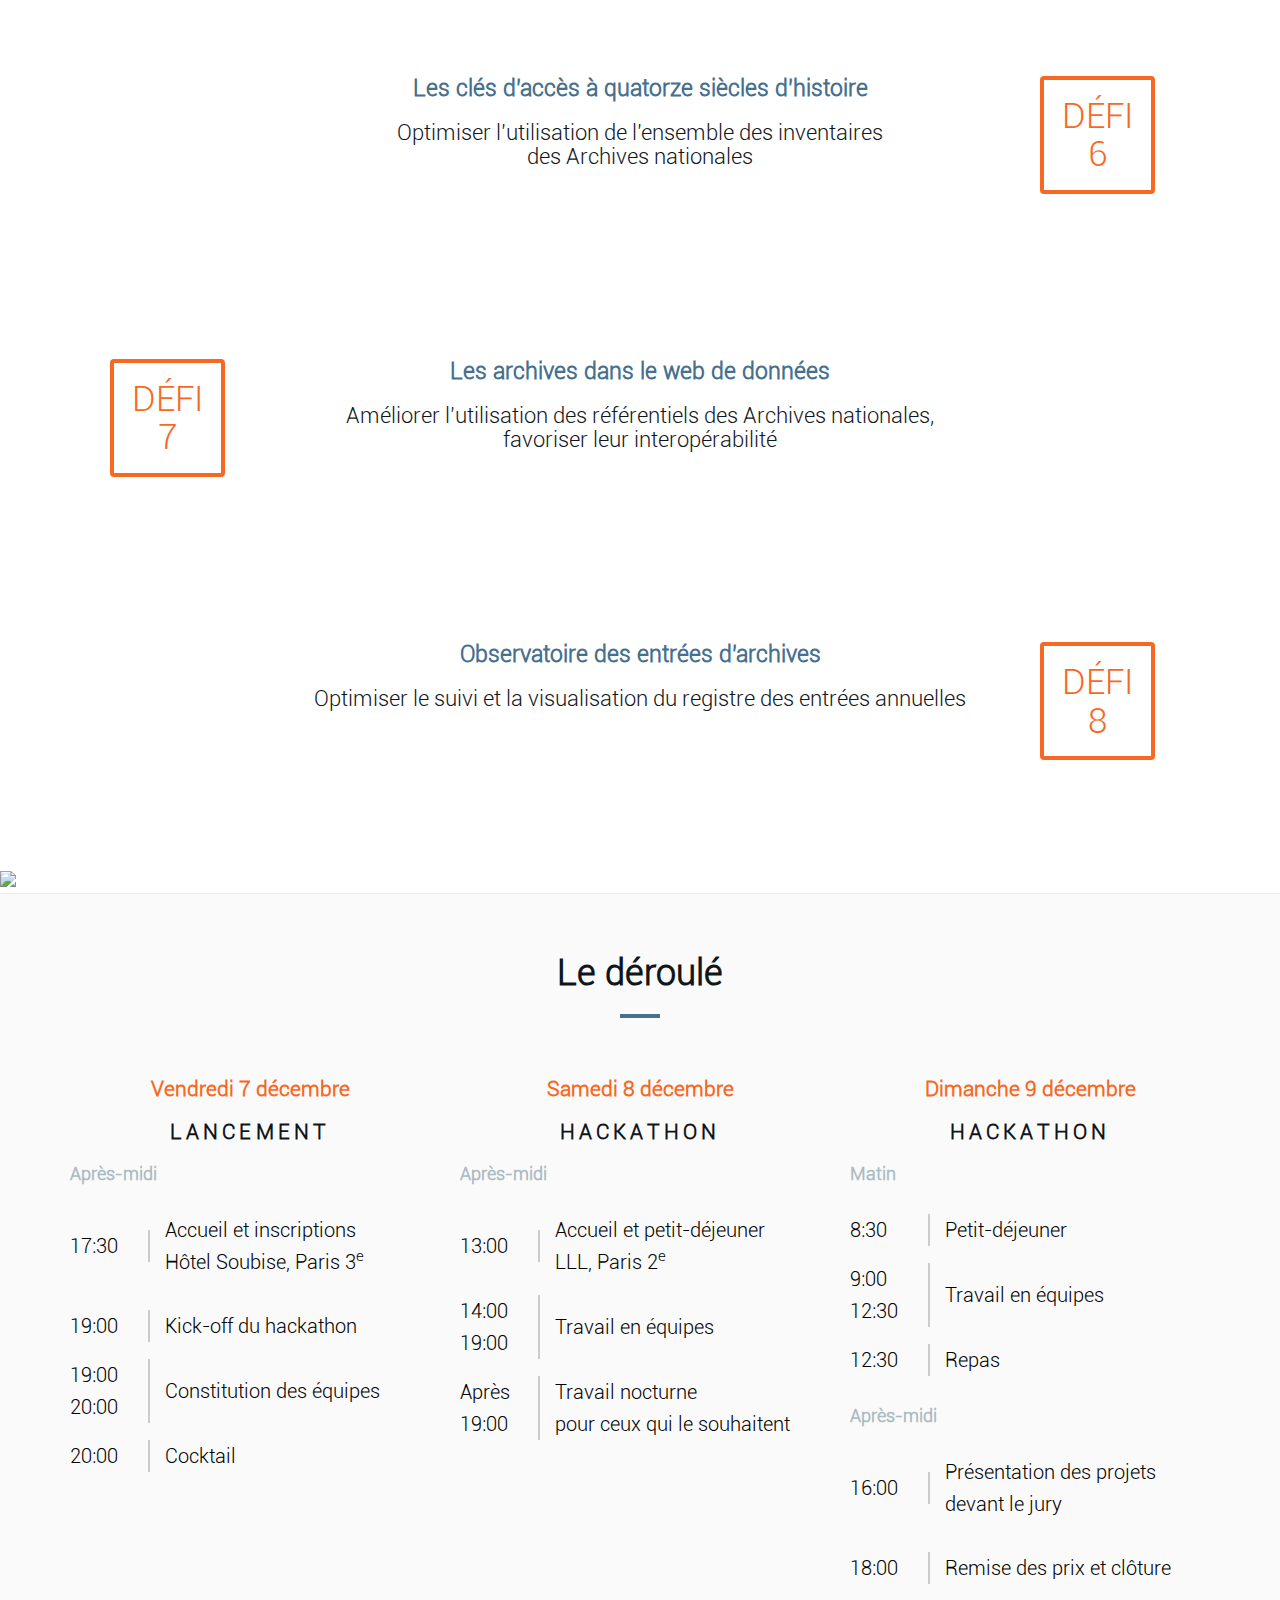
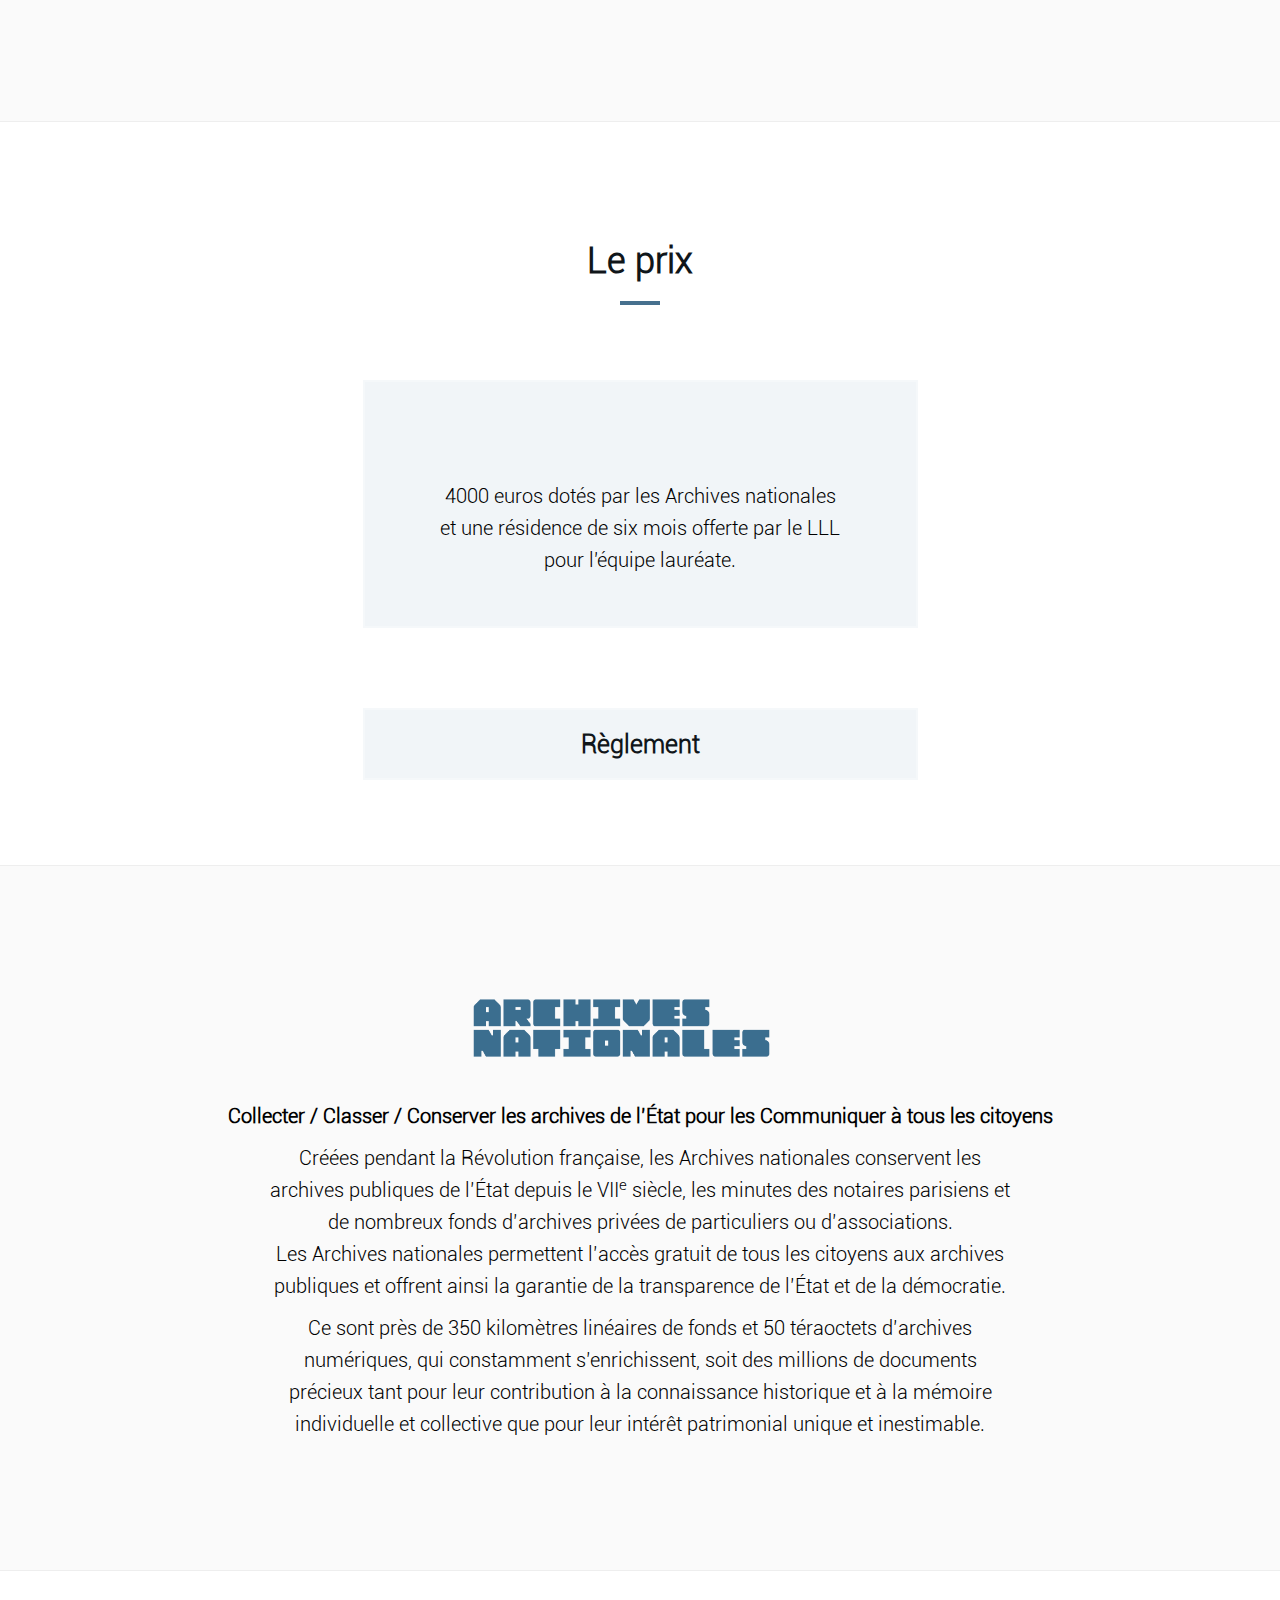
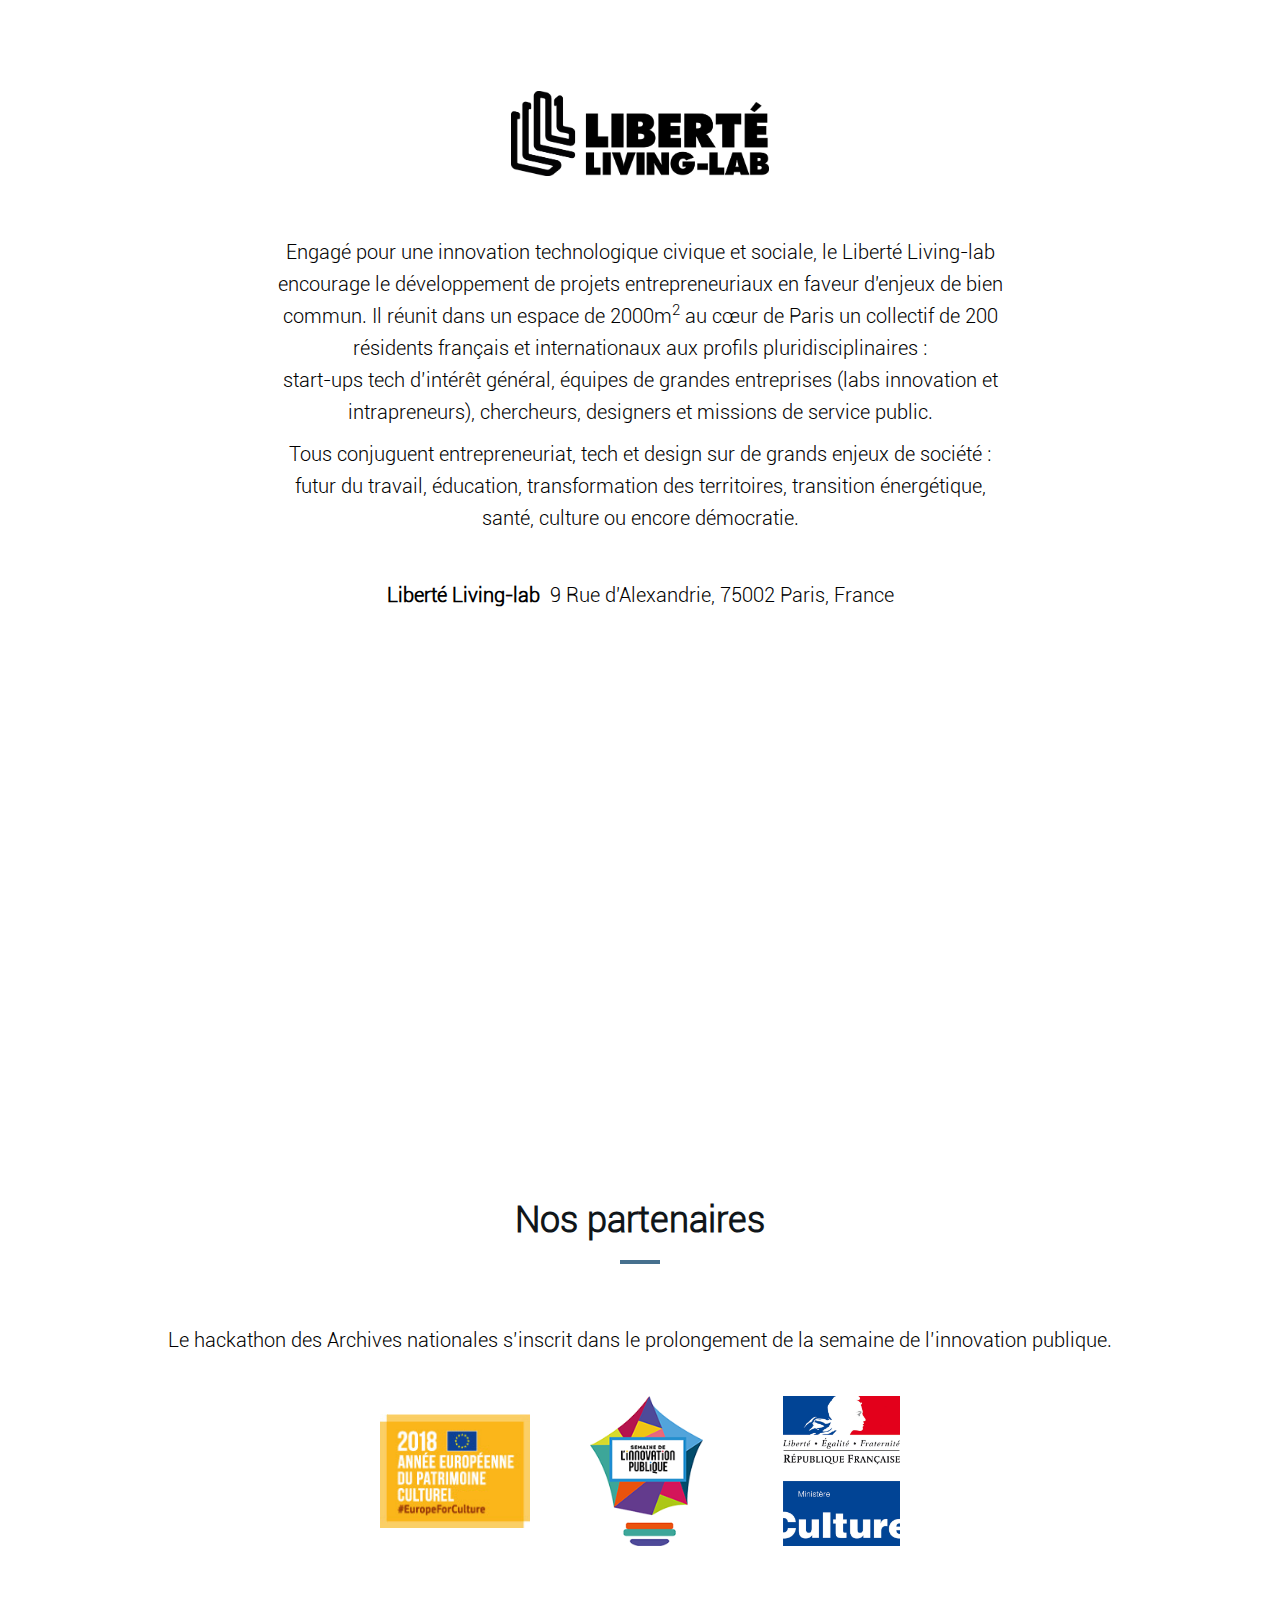
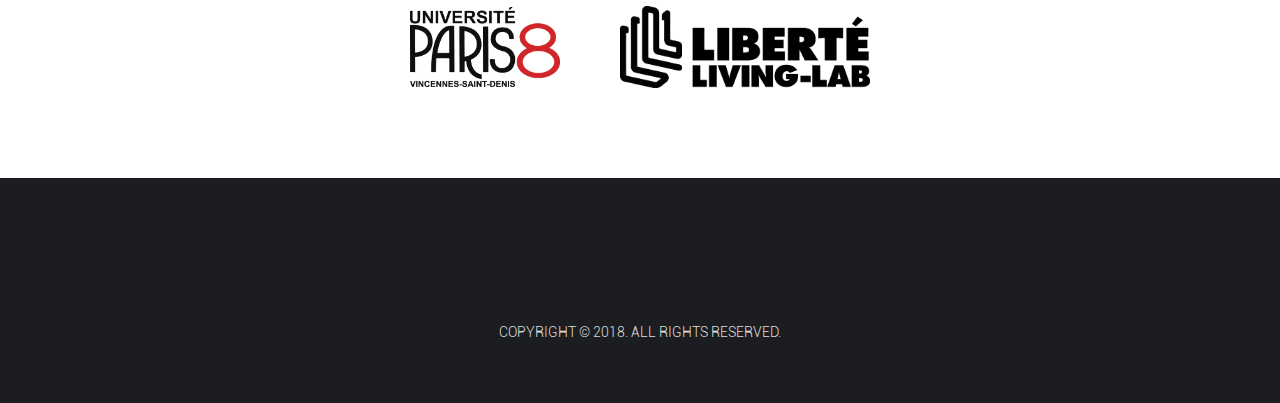
==== commit 8dd6ba2d: "Changed font, made responsive" ====
--- a/index.html
+++ b/index.html
@@ -41,11 +41,11 @@
 <body>
 	<!-- Header -->
 	<header id="home">
-		<div class="bg-img" style="background-image: url('./img/background.png');">
-			<!-- <div class="overlay"></div> -->
-			<h2 class='my-grey' id='hashtag'>
+		<div class="bg-img" style="background-image: url('./img/SIV.JPG');">
+			<div class="overlay"></div>
+			<!-- <h2 class='my-grey' id='hashtag'>
 				#hackAN2018
-			</h2>
+			</h2> -->
 		</div>
 
 		<nav id="nav" class="navbar nav-transparent">
@@ -79,17 +79,20 @@
 
 		<div class="home-wrapper">
 			<div class="container">
-
-				<div class="row">
+				<div class="row" id='header-title'>
+					<div class="col-md-9 col-md-offset-0 col-xs-10 col-xs-offset-1">
+						<img src="./img/mazeltov-title.png" style='width: 100%'>
+					</div>
+					<div id='header-info' class="col-md-3 col-md-offset-0 col-sm-4 col-sm-offset-4 col-xs-6 col-xs-offset-3">
+						<img id='date-img' src="./img/mazeltov-date.png" style='width: 80%'>
+						<h2>#hackAN2018</h2>
+						<h2>au Liberté Living-lab</h2>
+					</div>
+				</div>
+				<div class='row' id='header-buttons'>
 					<div class="col-md-12">
 						<div class="home-content" id="head_title">
-							<h1 class="white-text" id='main-title'>
-								Les Archives nationales font leur<br>
-								<span>H<em>A</em>CKATHO<em>N</em></span>
-							</h1>
-							<!-- <div style="height: 55vh">
-							</div> -->
-							<h2 id='head-date' class="my-grey">
+							<!-- <h2 id='head-date' class="my-grey">
 								<span class="my-orange">8</span> & <span class="my-orange">9</span> décembre 2018
 							</h2>
 
@@ -97,7 +100,7 @@
 								au <strong>Liberté Living-lab</strong>
 							<br>
 								9, rue d'Alexandrie, 75002
-							</div>
+							</div> -->
 
 							<div class="flex my-buttons">
 								<button id='defi-btn' class="btn-lg white-btn">
@@ -120,16 +123,22 @@
 	<div class="section sm-padding bg-grey row-defi">
 		<div class="container">
 			<div class="row">
-				<div class="col-md-8 col-md-offset-2">
-					<p class='text-center'>
-						Les <b>Archives nationales</b> font leur hackathon et lancent une série de défis à partir de certains de leurs fonds d’archives en lien avec les
-						problématiques de la Cité et du citoyen. C’est, pour les amateurs et développeurs soucieux d’agir pour la société dans laquelle ils vivent,
-						une occasion unique de «&nbsp;s’amuser&nbsp;» avec des fonds extraordinaires tout en contribuant à l’intérêt commun en favorisant la diffusion de 14
-						siècles d’archives de l’État.<br />
+				<div class="col-md-8 col-md-offset-2 text-center">
+					<p>
+						Les <b>Archives nationales</b> font leur hackathon et lancent une série de défis<br>
+						à partir de certains de leurs fonds d’archives en lien avec les problématiques<br>
+						de la Cité et du citoyen.
+					</p>
+					<p>
+						C’est, pour les amateurs et développeurs soucieux d’agir pour la société dans laquelle ils vivent,
+						une occasion unique de &laquo; s’amuser &raquo; avec des fonds extraordinaires tout en contribuant à l’intérêt commun<br>
+						en favorisant la diffusion de 14
+						siècles d’archives de l’État.
+					</p>
+					<p>
 						Parmi les millions de data conservées aux Archives nationales, huit jeux de données sur des thèmes citoyens et sociétaux ont été sélectionnés
-						afin que chaque équipe puisse s’en emparer, se les approprier et proposer des outils pour en partager les contenus.<br /><br />
-
-						Le hackathon des Archives nationales s’inscrit dans le prolongement de la semaine de l’innovation publique.
+						afin que chaque équipe puisse s’en emparer,	se les approprier<br>
+						et proposer des outils pour en partager les contenus.
 					</p>
 				</div>
 			</div>
@@ -549,12 +558,13 @@
 				<div class="col-md-4">
 					<h3 class="text-center my-orange">Vendredi 7 décembre</h3>
 					<h3 class="text-center schedule-title">Lancement</h3>
-					<h4 class="my-grey"><b>Apres-midi</b></h4>
+					<h4 class="my-grey"><b>Après-midi</b></h4>
 					<div class='schedule'>
 						<div class='flex'>
-							<span>18:00</span>
+							<span>17:30</span>
 							<p class='text-left'>
-								Accueil et inscriptions à l’Hôtel Soubise (Paris 3e)
+								Accueil et inscriptions<br>
+								Hôtel Soubise, Paris 3<sup>e</sup>
 							</p>
 						</div>
 						<div class='flex'>
@@ -579,40 +589,27 @@
 				</div>
 				<div class="col-md-4">
 					<h3 class="text-center my-orange">Samedi 8 décembre</h3>
-					<h3 class="text-center schedule-title">Lancement</h3>
-					<h4 class="my-grey"><b>Matin</b></h4>
-					<div class='schedule'>
-						<div class='flex'>
-							<span>8:30</span>
-							<p>
-								Accueil et petit-déjeuner au LLL (Paris 2e)
-							</p>
-						</div>
-						<div class='flex'>
-							<span>9:00<br>12:30</span>
-							<p>
-								Travail en équipes
-							</p>
-						</div>
-						<div class='flex'>
-							<span>12:30</span>
-							<p>
-								Repas
-							</p>
-						</div>
-					</div>
+					<h3 class="text-center schedule-title">Hackathon</h3>
 					<h4 class="my-grey"><b>Après-midi</b></h4>
 					<div class='schedule'>
 						<div class='flex'>
+							<span>13:00</span>
+							<p>
+								Accueil et petit-déjeuner<br>
+								LLL, Paris 2<sup>e</sup>
+							</p>
+						</div>
+						<div class='flex'>
 							<span>14:00<br>19:00</span>
 							<p>
 								Travail en équipes
 							</p>
 						</div>
 						<div class='flex'>
-							<span>Après<br>19h</span>
-							<p>
-								Travail nocturne pour ceux qui le souhaitent
+							<span>Après<br>19:00</span>
+							<p>
+								Travail nocturne<br>
+								pour ceux qui le souhaitent
 							</p>
 						</div>
 					</div>
@@ -646,13 +643,14 @@
 						<div class='flex'>
 							<span>16:00</span>
 							<p>
-								présentation des projets devant le jury
+								Présentation des projets<br>
+								devant le jury
 							</p>
 						</div>
 						<div class='flex'>
 							<span>18:00</span>
 							<p>
-								remise des prix et clôture
+								Remise des prix et clôture
 							</p>
 						</div>
 					</div>
@@ -667,15 +665,16 @@
 		<div class="container">
 			<div class="row">
 				<div class="section-header text-center">
-					<h2 class="title">Les prix</h2>
+					<h2 class="title">Le prix</h2>
 				</div>
 
 				<div class="col-md-offset-3 col-md-6">
 					<div class="prix_about">
 						<i class="fas fa-trophy"></i>
-						<h2 style="font-size: 25px;">1<sup>er</sup> Prix</h2>
-						<p style="font-size: 20px; font-weight: normal; color: black;">Un prix de <b>4000 euros</b> sera attribué à l'équipe lauréate du hackathon des Archives nationales.</p>
-						<p style="font-size: 20px; font-weight: normal;  color: black;"> Le plus du LLL  ! Le LLL offrira une <b>résidence de trois mois</b> dans ses locaux à cette équipe.</p>
+						<p style="font-size: 20px; font-weight: normal; color: black;">
+							4000 euros dotés par les Archives nationales<br>
+							et une résidence de six mois offerte par le LLL<br> pour l'équipe lauréate.
+						</p>
 					</div>
 				</div>
 			</div>
@@ -692,15 +691,22 @@
 	<div id="archivesnationales" class="section md-padding bg-grey">
 		<div class="container">
 			<div class="row">
-				<div class="col-md-offset-2 col-md-8">
-					<div class="section-header text-center">
-						<div class="col-md-offset-3 col-md-6">
-							<img src='./img/logos/logo-transparent-bleu.png' alt='logo partenaire' style="width:90%" />
-						</div>
-						<h2 class="title" style="clear: both; padding-top: 40px;">Collecter / Classer / Conserver les archives de l’État pour les Communiquer à tous les citoyens</h2>
-					</div>
+				<div class='col-md-offset-4 col-md-4' style='margin-bottom: 30px'>
+					<a href="http://www.archives-nationales.culture.gouv.fr/en/web/guest/home">
+						<img src='./img/logos/logo-transparent-bleu.png' alt='logo partenaire' style="width:90%" />
+					</a>
+				</div>
+				<div class="col-md-12 text-center">
 					<p class='text-center'>
-						Créées pendant la Révolution française, les Archives nationales conservent les archives publiques de l’État depuis le VIIe siècle, les minutes des notaires parisiens et de nombreux fonds d’archives privées de particuliers ou d’associations. Les Archives nationales permettent l’accès gratuit de tous les citoyens aux archives publiques et offrent ainsi la garantie de la transparence de l’État et de la démocratie. Ce sont près de 350 kilomètres linéaires de fonds et 50 téraoctets d’archives numériques, qui constamment s’enrichissent, soit des millions de documents précieux tant pour leur contribution à la connaissance historique et à la mémoire individuelle et collective que pour leur intérêt patrimonial unique et inestimable.
+						<strong>Collecter / Classer / Conserver les archives de l’État pour les Communiquer à tous les citoyens</strong>
+					</p>
+				</div>
+				<div class="col-md-offset-2 col-md-8 text-center">
+						Créées pendant la Révolution française, les Archives nationales conservent les archives publiques de l’État depuis le VII<sup>e</sup> siècle, les minutes des notaires parisiens et de nombreux fonds d’archives privées de particuliers ou d’associations.<br>
+						Les Archives nationales permettent l’accès gratuit de tous les citoyens aux archives publiques et offrent ainsi la garantie de la transparence de l’État et de la démocratie.
+					</p>
+					<p>
+						Ce sont près de 350 kilomètres linéaires de fonds et 50 téraoctets d’archives numériques, qui constamment s’enrichissent, soit des millions de documents précieux tant pour leur contribution à la connaissance historique et à la mémoire individuelle et collective que pour leur intérêt patrimonial unique et inestimable.
 					</p>
 				</div>
 			</div>
@@ -710,7 +716,7 @@
 	<div id="lll" class="section md-padding">
 		<div class="container">
 			<div class="row">
-				<div class="col-md-offset-2 col-md-8">
+				<div class="col-md-offset-2 col-md-8 text-center">
 					<div class="section-header text-center">
 						<div class="col-md-offset-3 col-md-6">
 							<img src='./img/logos/LIBERTE_nom.png' alt='logo partenaire' style="width:75%" />
@@ -718,18 +724,25 @@
 						<div style="clear:both;"></div>
 						<!--<h2 class="title">Liberté Living-lab</h2>-->
 					</div>
-					<p class='text-center'>
+					<p>
 						Engagé pour une innovation technologique civique et sociale, le Liberté Living-lab
 						encourage le développement de projets entrepreneuriaux en faveur d'enjeux de bien
-						commun. Il réunit dans un espace de 2000m<sup>2</sup> au cœur de Paris un collectif
-						de 200 résidents français et internationaux aux profils pluridisciplinaires :
+						commun.
+
+						Il réunit dans un espace de 2000m<sup>2</sup> au cœur de Paris un collectif
+						de 200 résidents français et internationaux aux profils pluridisciplinaires :<br>
 						start-ups tech d’intérêt général, équipes de grandes entreprises (labs innovation
-						et intrapreneurs), chercheurs, designers et missions de service public. Tous
-						conjuguent entrepreneuriat, tech et design sur de grands enjeux de société :
-						futur du travail, éducation, transformation des territoires, transition énergétique,
+						et intrapreneurs), chercheurs, designers et missions de service public.
+					</p>
+					<p>
+						Tous
+						conjuguent entrepreneuriat, tech et design sur de grands enjeux de société :<br>
+						futur du travail, éducation, transformation des territoires, transition énergétique,<br>
 						santé, culture ou encore démocratie.
 					</p>
-					<blockquote style="position:relative; top: 40px;"><b>Liberté Living-lab</b>&nbsp; 9 Rue d'Alexandrie, 75002 Paris, France</blockquote>
+					<p style='margin-top: 45px'>
+						<b>Liberté Living-lab</b>&nbsp; 9 Rue d'Alexandrie, 75002 Paris, France
+					</p>
 				</div>
 			</div>
 		</div>
@@ -738,10 +751,13 @@
 	<iframe scrolling="no" style="position: relative; background: white;" title="Google Maps" aria-label="Google Maps" src="https://static.parastorage.com/services/santa/1.4664.27/static/external/googleMap.html?language=fr&amp;lat=48.8679657&amp;long=2.3506485999999995&amp;address=9 Rue d'Alexandrie, 75002 Paris, France&amp;addressInfo=Liberté Living Lab, 9 Rue d'Alexandrie, 75002 Paris&amp;showZoom=true&amp;showStreetView=false&amp;showMapType=false" width="100%" height="400px" frameborder="0"></iframe>
 
 	<div id="partenaires" class="section sm-padding">
-		<div class="container">
-			<div class="section-header text-center">
+		<div class="container  text-center">
+			<div class="section-header">
 				<h2 class="title">Nos partenaires</h2>
 			</div>
+			<p>
+				Le hackathon des Archives nationales s’inscrit dans le prolongement de la semaine de l’innovation publique.
+			</p>
 			<div class="row flex sponsors center">
 				<div>
 					<img src='./img/logos/annee-europ-pat-culturel.jpg' alt='logo partenaire' />
@@ -756,9 +772,6 @@
 			<div class="row flex sponsors center">
 				<div>
 					<img src='./img/logos/logop8-3.jpg' alt='logo partenaire' />
-				</div>
-				<div>
-					<img src='./img/logos/logo-transparent-bleu.png' alt='logo partenaire' class="flat" />
 				</div>
 				<div>
 					<img src='./img/logos/LIBERTE_nom.png' alt='logo partenaire' class="flat" />
@@ -788,7 +801,7 @@
 					<!-- /footer follow -->
 
 					<!-- footer copyright -->
-					<div class="footer-copyright">
+					<div class="footer-copyright" style='color: #DDD'>
 						<p>Copyright © 2018. All Rights Reserved.</p>
 					</div>
 					<!-- /footer copyright -->
--- a/css/style.css
+++ b/css/style.css
@@ -45,10 +45,31 @@
     src: url('../fonts/coolvetica-rg.ttf');
 }
 
+@font-face {
+    font-family: Nexa;
+    src: url('../fonts/Nexa_Free_Light.otf');
+}
+
+@font-face {
+    font-family: Roboto;
+    src: url('../fonts/Roboto-Regular.ttf');
+}
+
+@font-face {
+    font-family: Roboto-light;
+    src: url('../fonts/Roboto-Light.ttf');
+}
+
+body {
+    font-family: 'Roboto-light', sans-serif !important;
+    font-size: 20px !important;
+    color: black !important;
+}
+
 .btn-lg {
-    font-size: 30px;
-    padding: 14px 60px;
-    border-radius: 10px;
+    font-size: 22px;
+    padding: 12px 45px;
+    border-radius: 8px;
     font-weight: 500;
 }
 
@@ -58,7 +79,7 @@
 }
 
 body, button, a {
-    font-family: 'Arial', sans-serif;
+    /* font-family: 'Arial', sans-serif; */
 }
 
 .cadre_minus {
@@ -79,7 +100,7 @@
 }
 
 #main-title span {
-    font-family: 'Coolvetica', Arial;
+    /* font-family: 'Coolvetica', Arial; */
     font-size: 2.2em;
     letter-spacing: 8px;
     color: rgb(247, 104, 34);
@@ -103,6 +124,37 @@
     color: #FFF;
 }
 
+#header-title > * {
+    padding: 0;
+}
+
+#header-info h2 {
+    width: 100%;
+    margin: 6px 0px;
+    font-size: 1.2em;
+    color: #EEE;
+    /* border: 1px solid #999; */
+    border-radius: 6px;
+    padding: 6px 0px;
+}
+
+#defis h2 {
+    color: rgb(70, 112, 142);
+    font-weight: 700;
+}
+
+#defis h3 {
+    font-weight: 300;
+}
+
+#date-img {
+    margin-bottom: 50px;
+}
+
+#header-buttons {
+    50px;
+}
+
 @media only screen and (max-width: 668px) {
     .btn-lg {
         font-size: 12px;
@@ -136,6 +188,24 @@
     #head-date {
         font-size: 22px;
     }
+
+    #header-info h2 {
+        margin: 4px 0px;
+        font-size: 0.9em;
+        padding: 4px 4px;
+    }
+
+    #date-img {
+        margin-bottom: 20px;
+    }
+
+    #header-title {
+        margin-top: 150px;
+    }
+
+    #header-buttons {
+        margin-top: 20px;
+    }
 }
 
 .title-white {
@@ -152,7 +222,7 @@
 }
 
 .schedule span {
-    width: 80px;
+    min-width: 80px;
 }
 
 .schedule .text-left {
@@ -177,8 +247,12 @@
 }
 
 .schedule span {
-    border-right: 2px solid #EEE;
-}
+    border-right: 2px solid #CCC;
+}
+
+/* .schedule p {
+    border-left: 2px solid #CCC;
+} */
 
 .sponsors img {
     max-width: 150px;
@@ -278,7 +352,7 @@
 /* -- typography -- */
 
 body {
-    font-family: arial, 'Varela Round', sans-serif;
+    /* font-family: arial, 'Varela Round', sans-serif; */
     font-size: 16px;
     line-height: 1.6;
     overflow-x: hidden;
@@ -286,7 +360,7 @@
 }
 
 h1, h2, h3, h4, h5, h6 {
-    font-family: arial, 'Montserrat', sans-serif;
+    font-family: 'Roboto-light', arial, 'Montserrat', sans-serif;
     font-weight: 700;
     margin-top: 0px;
     margin-bottom: 20px;
@@ -336,15 +410,15 @@
 }
 
 .my-orange {
-    color: rgb(247, 104, 34)
+    color: rgb(247, 104, 34);
 }
 
 .my-grey {
-  color: rgb(188, 204, 212)
+  color: rgb(170, 187, 195);
 }
 
 .archive-color {
-  color: rgb(70, 112, 142)
+  color: rgb(70, 112, 142);
 }
 
 ::-moz-selection {
@@ -413,8 +487,8 @@
     top: 0;
     right: 0;
     bottom: 0;
-    opacity: .8;
-    background: #1C1D21;
+    opacity: .5;
+    background: #1f212b;
 }
 
 
@@ -608,7 +682,7 @@
         padding: 0px 15px;
     }
     .main-nav li a {
-        font-size: 14px;
+        font-size: 16px;
         -webkit-transition: 0.2s color;
         transition: 0.2s color;
     }
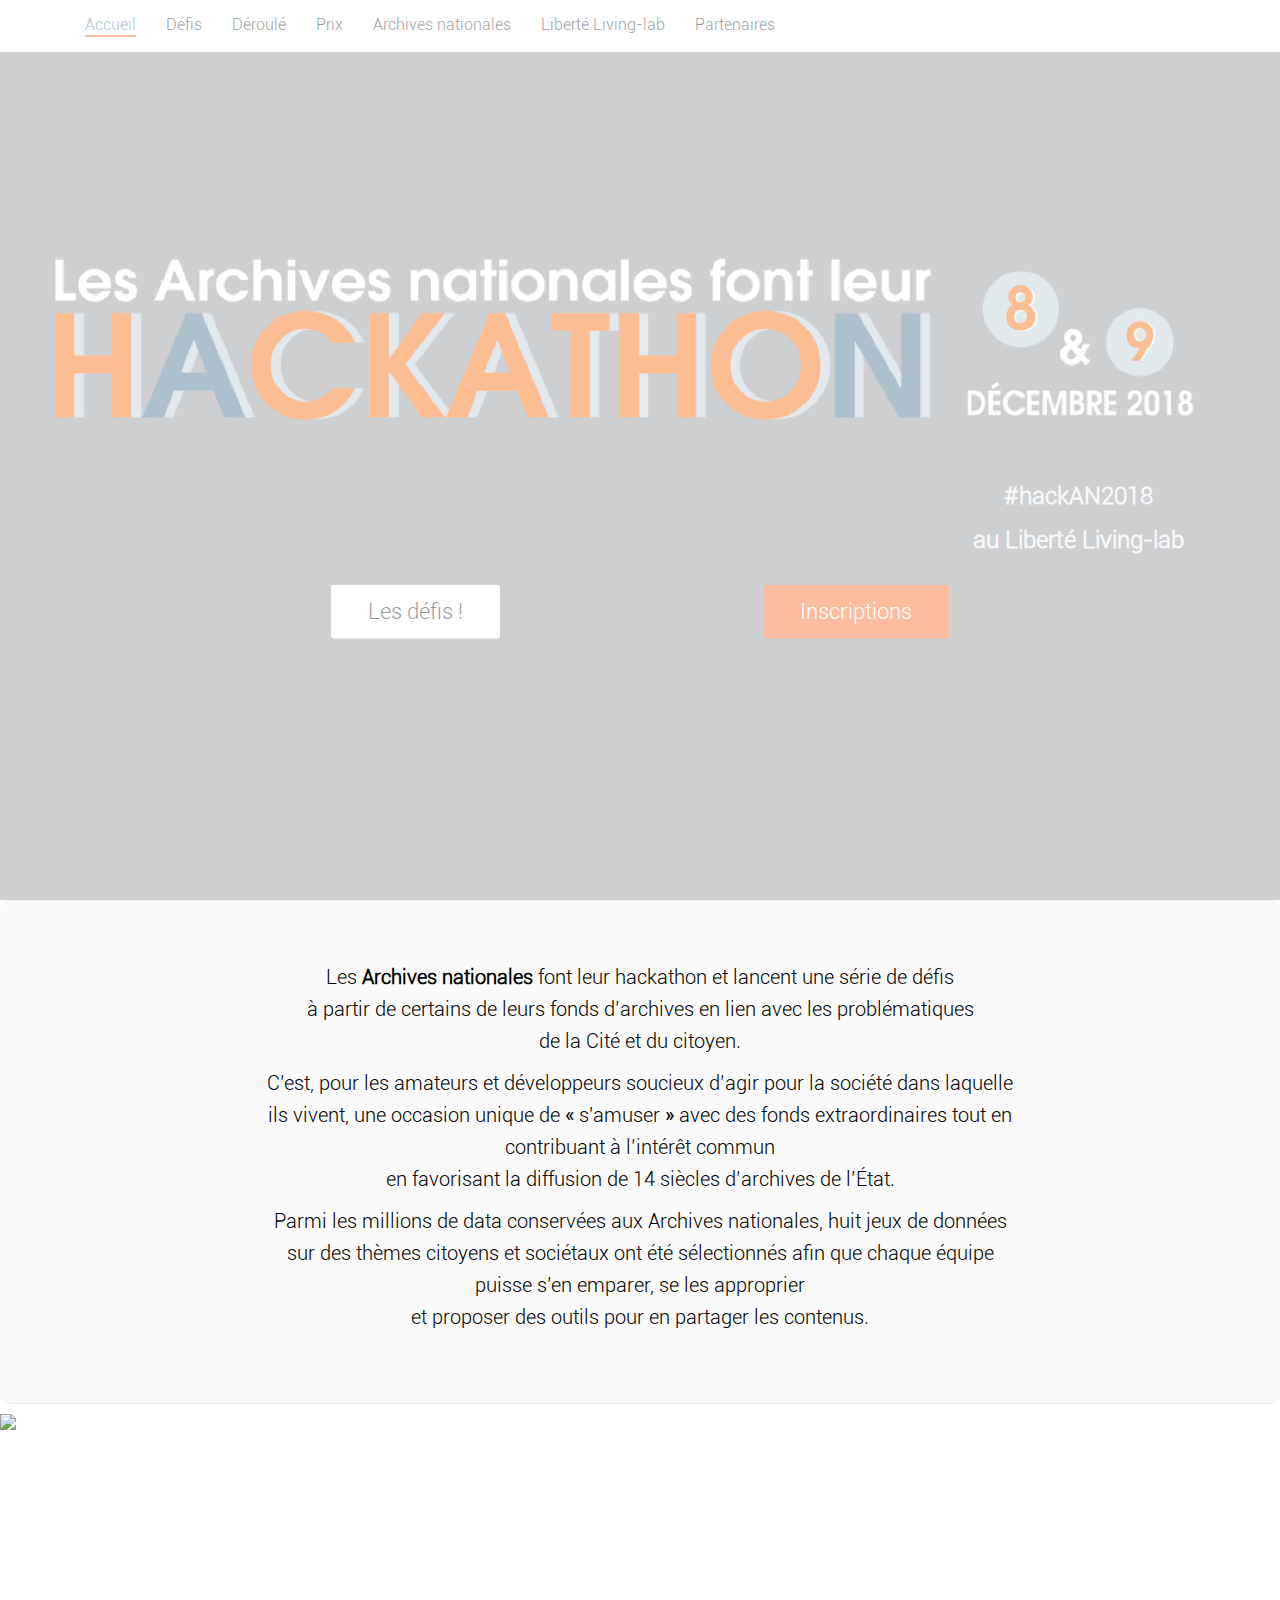
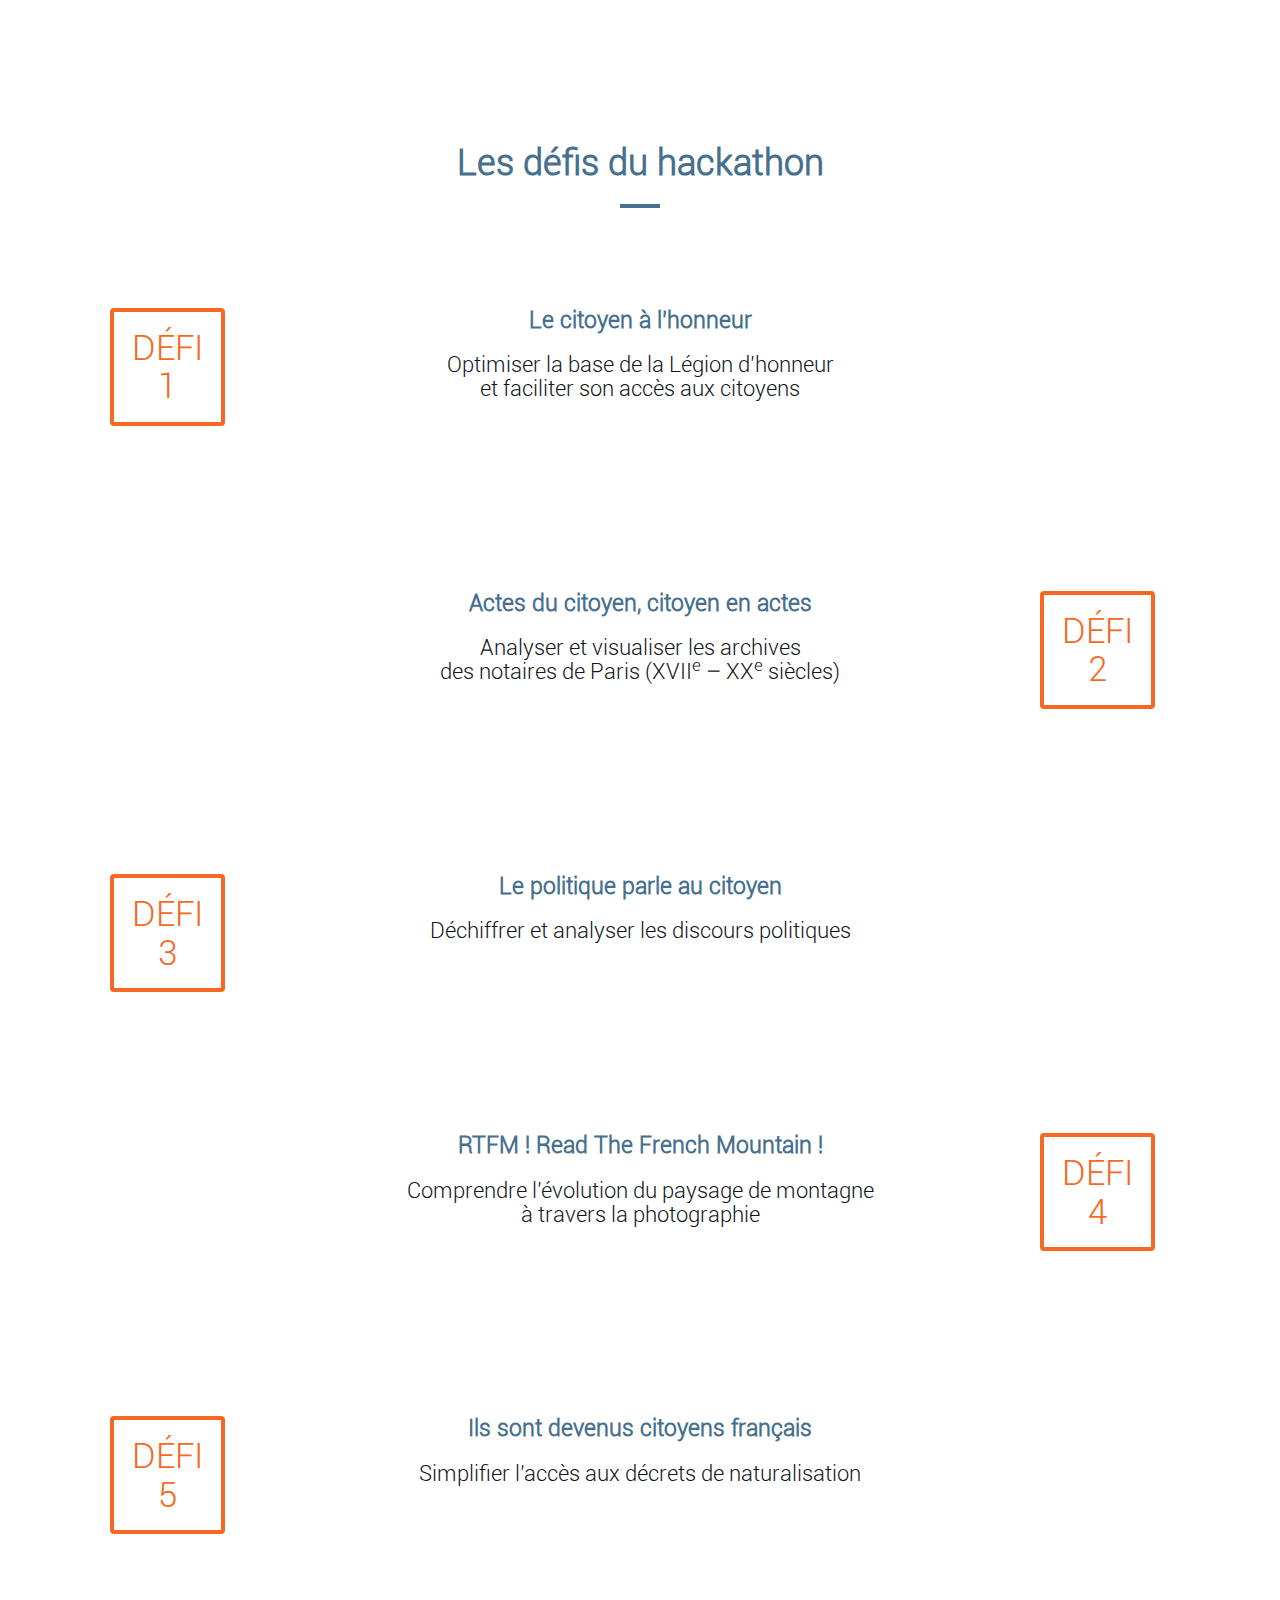
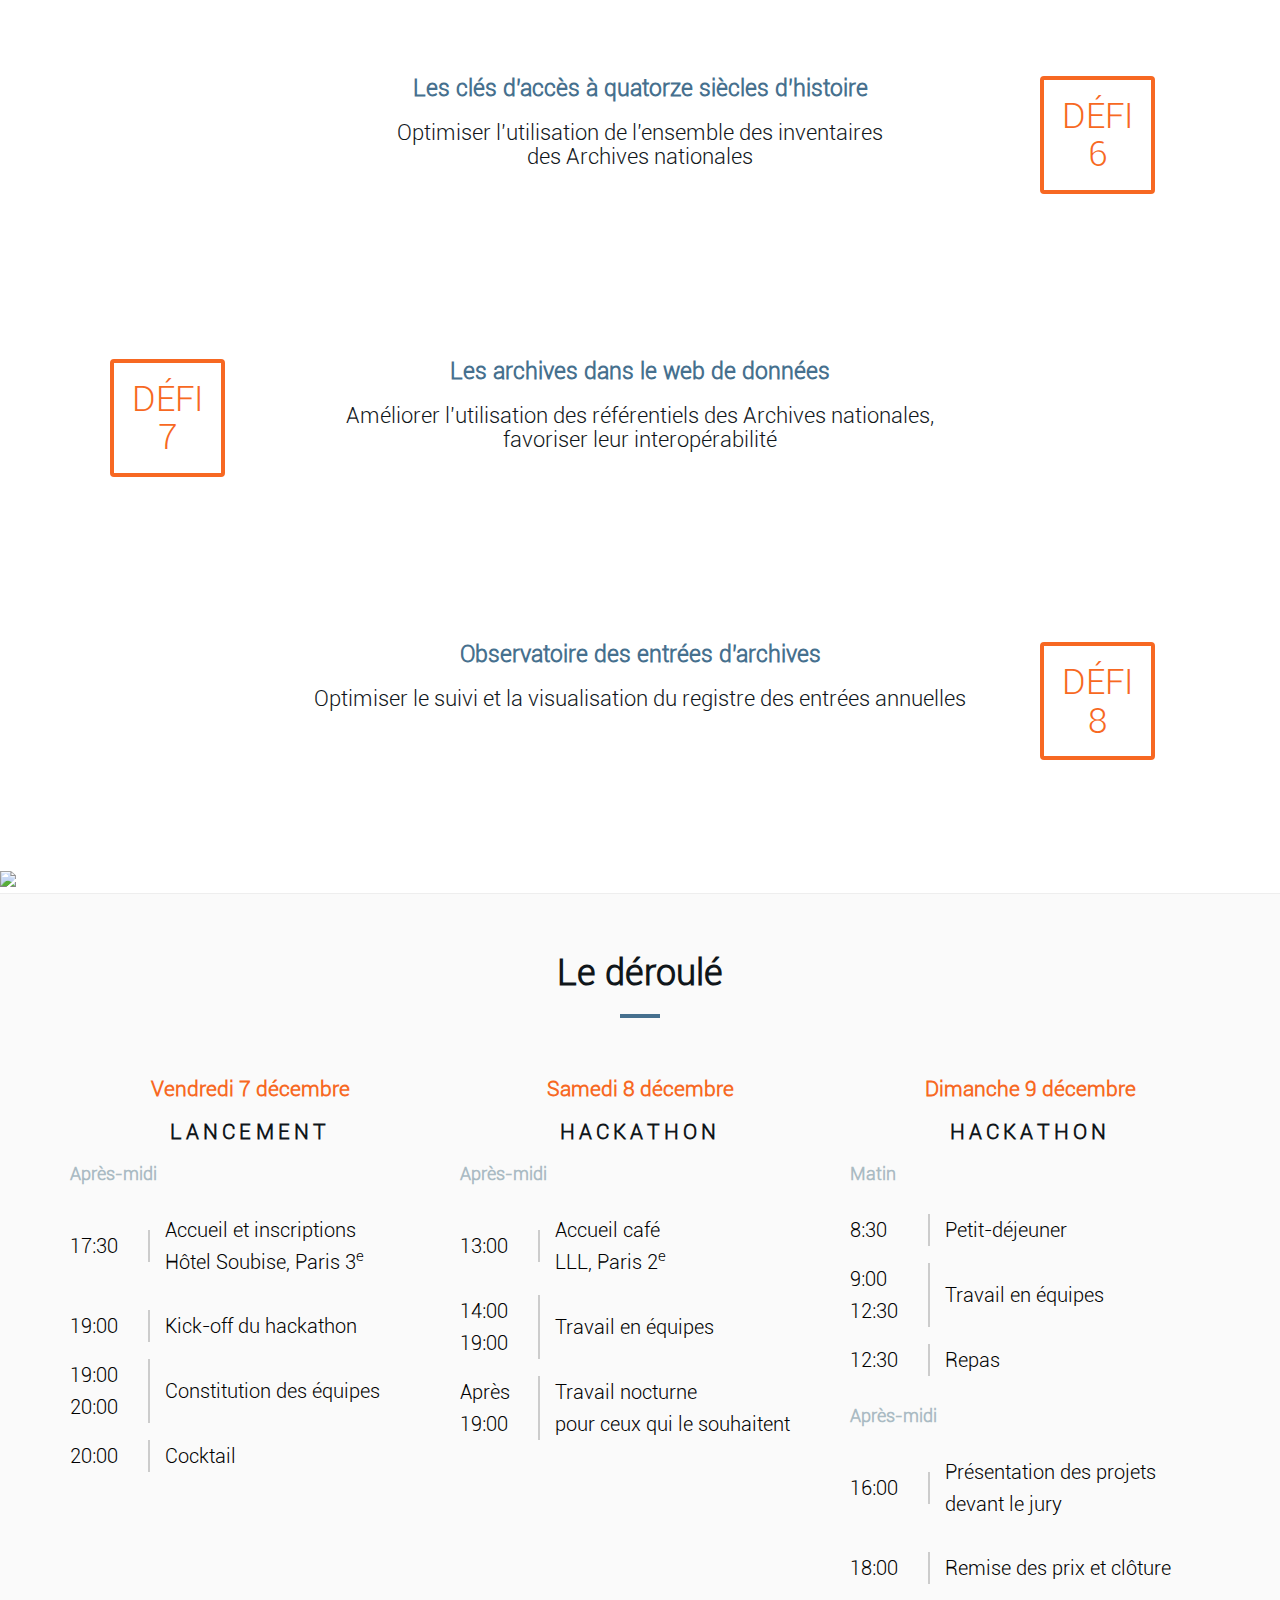
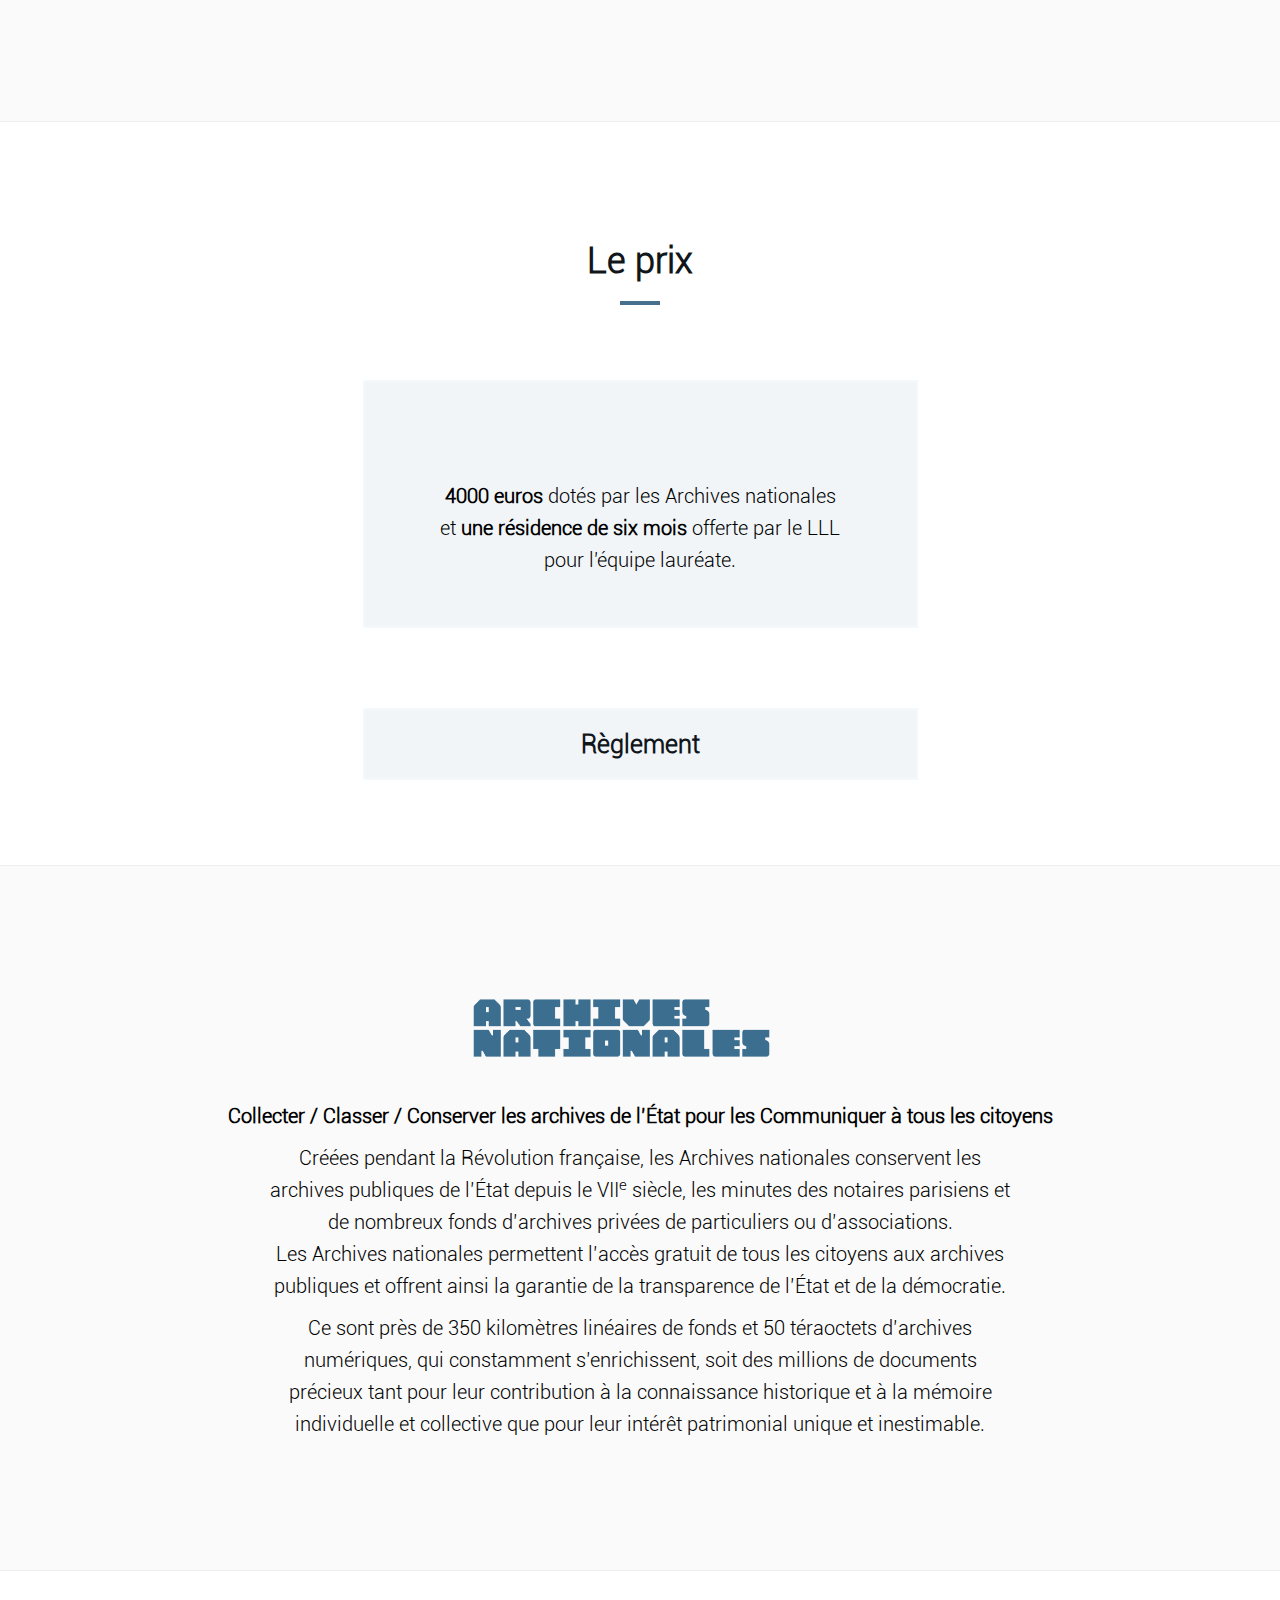
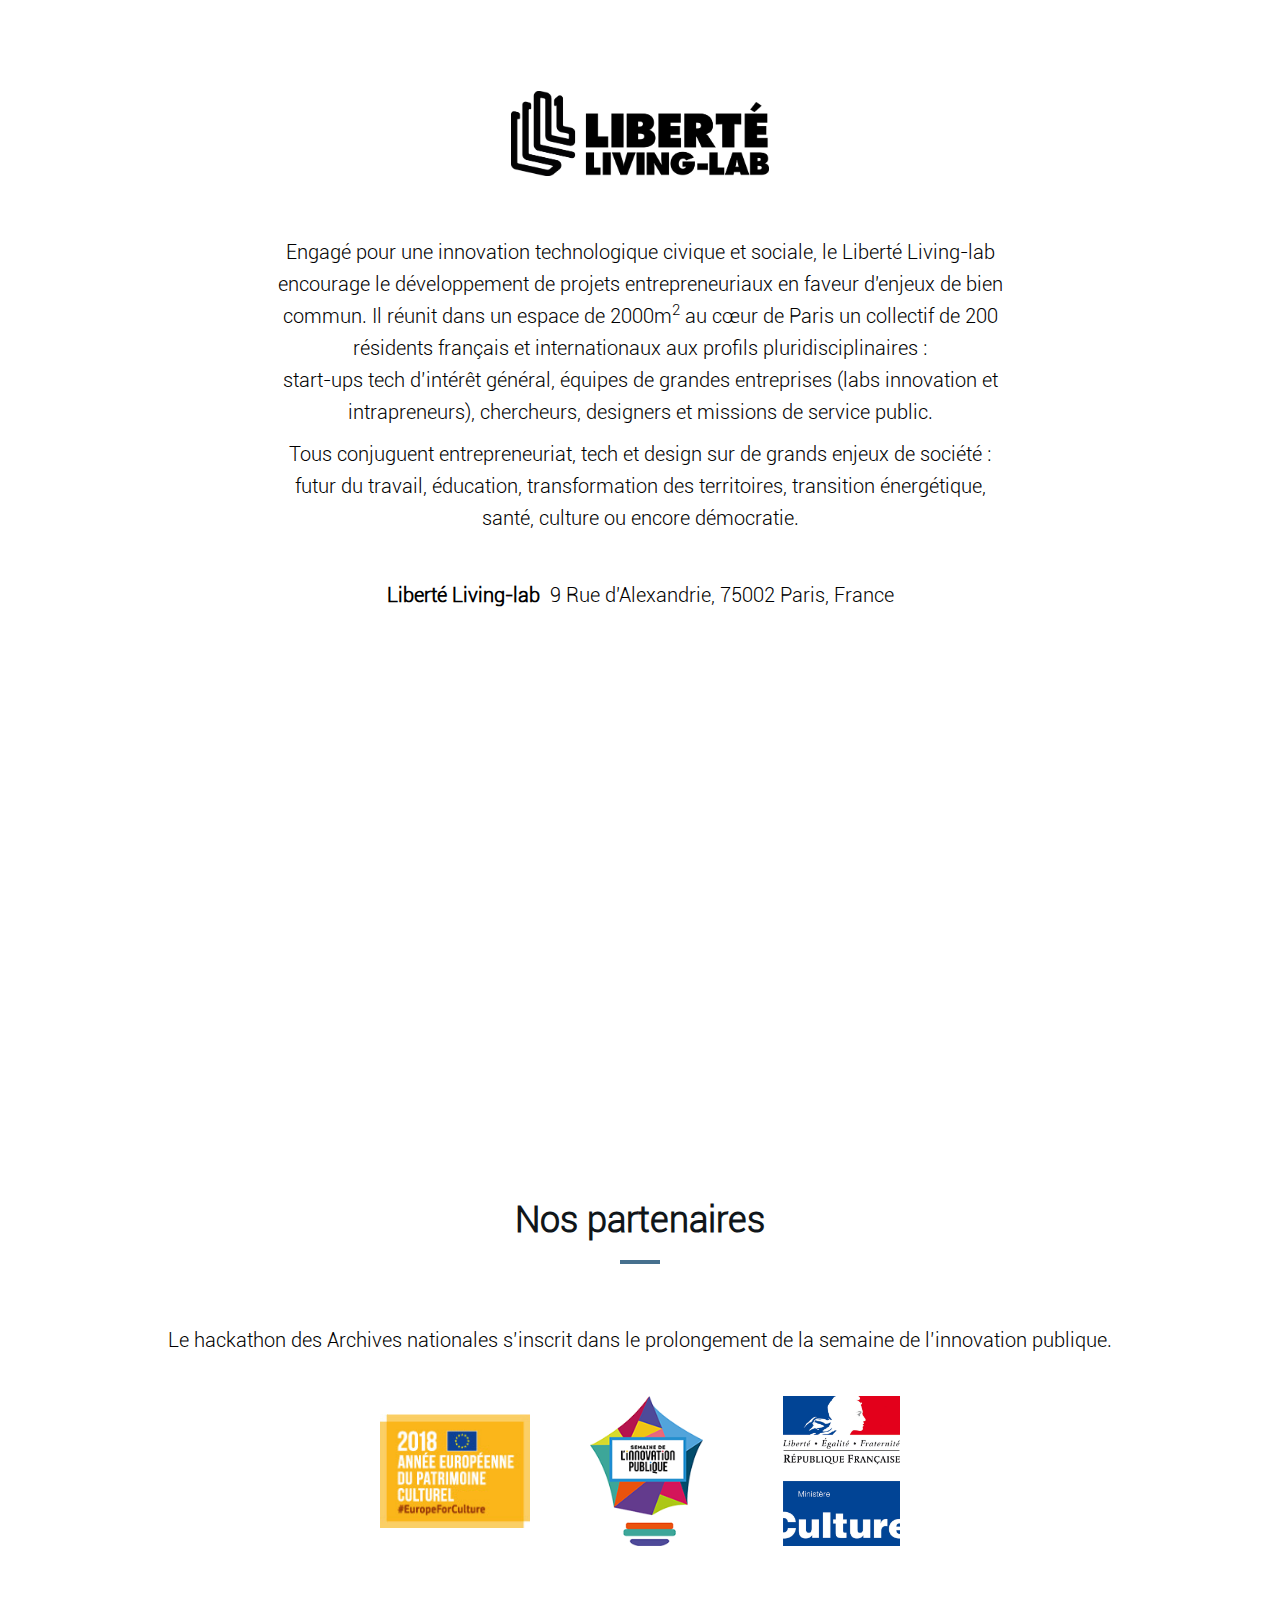
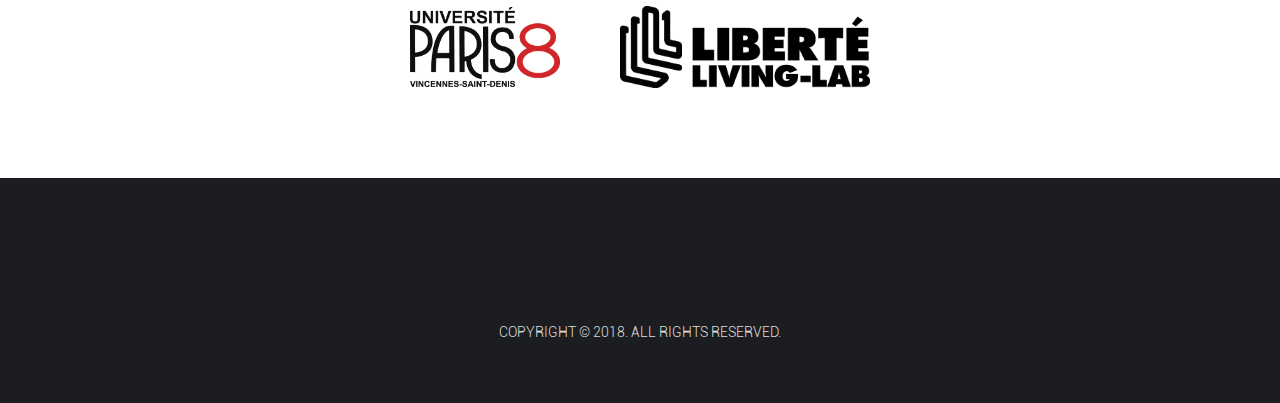
==== commit 62f5ce0f: "Latest required modifications" ====
--- a/index.html
+++ b/index.html
@@ -131,7 +131,7 @@
 					</p>
 					<p>
 						C’est, pour les amateurs et développeurs soucieux d’agir pour la société dans laquelle ils vivent,
-						une occasion unique de &laquo; s’amuser &raquo; avec des fonds extraordinaires tout en contribuant à l’intérêt commun<br>
+						une occasion unique de <span style='font-family: "Roboto"'>&laquo;</span> s'amuser <span style='font-family: "Roboto"'>&raquo;</span> avec des fonds extraordinaires tout en contribuant à l’intérêt commun<br>
 						en favorisant la diffusion de 14
 						siècles d’archives de l’État.
 					</p>
@@ -595,7 +595,7 @@
 						<div class='flex'>
 							<span>13:00</span>
 							<p>
-								Accueil et petit-déjeuner<br>
+								Accueil café<br>
 								LLL, Paris 2<sup>e</sup>
 							</p>
 						</div>
@@ -672,8 +672,8 @@
 					<div class="prix_about">
 						<i class="fas fa-trophy"></i>
 						<p style="font-size: 20px; font-weight: normal; color: black;">
-							4000 euros dotés par les Archives nationales<br>
-							et une résidence de six mois offerte par le LLL<br> pour l'équipe lauréate.
+							<strong>4000 euros</strong> dotés par les Archives nationales<br>
+							et <strong>une résidence de six mois</strong> offerte par le LLL<br> pour l'équipe lauréate.
 						</p>
 					</div>
 				</div>
